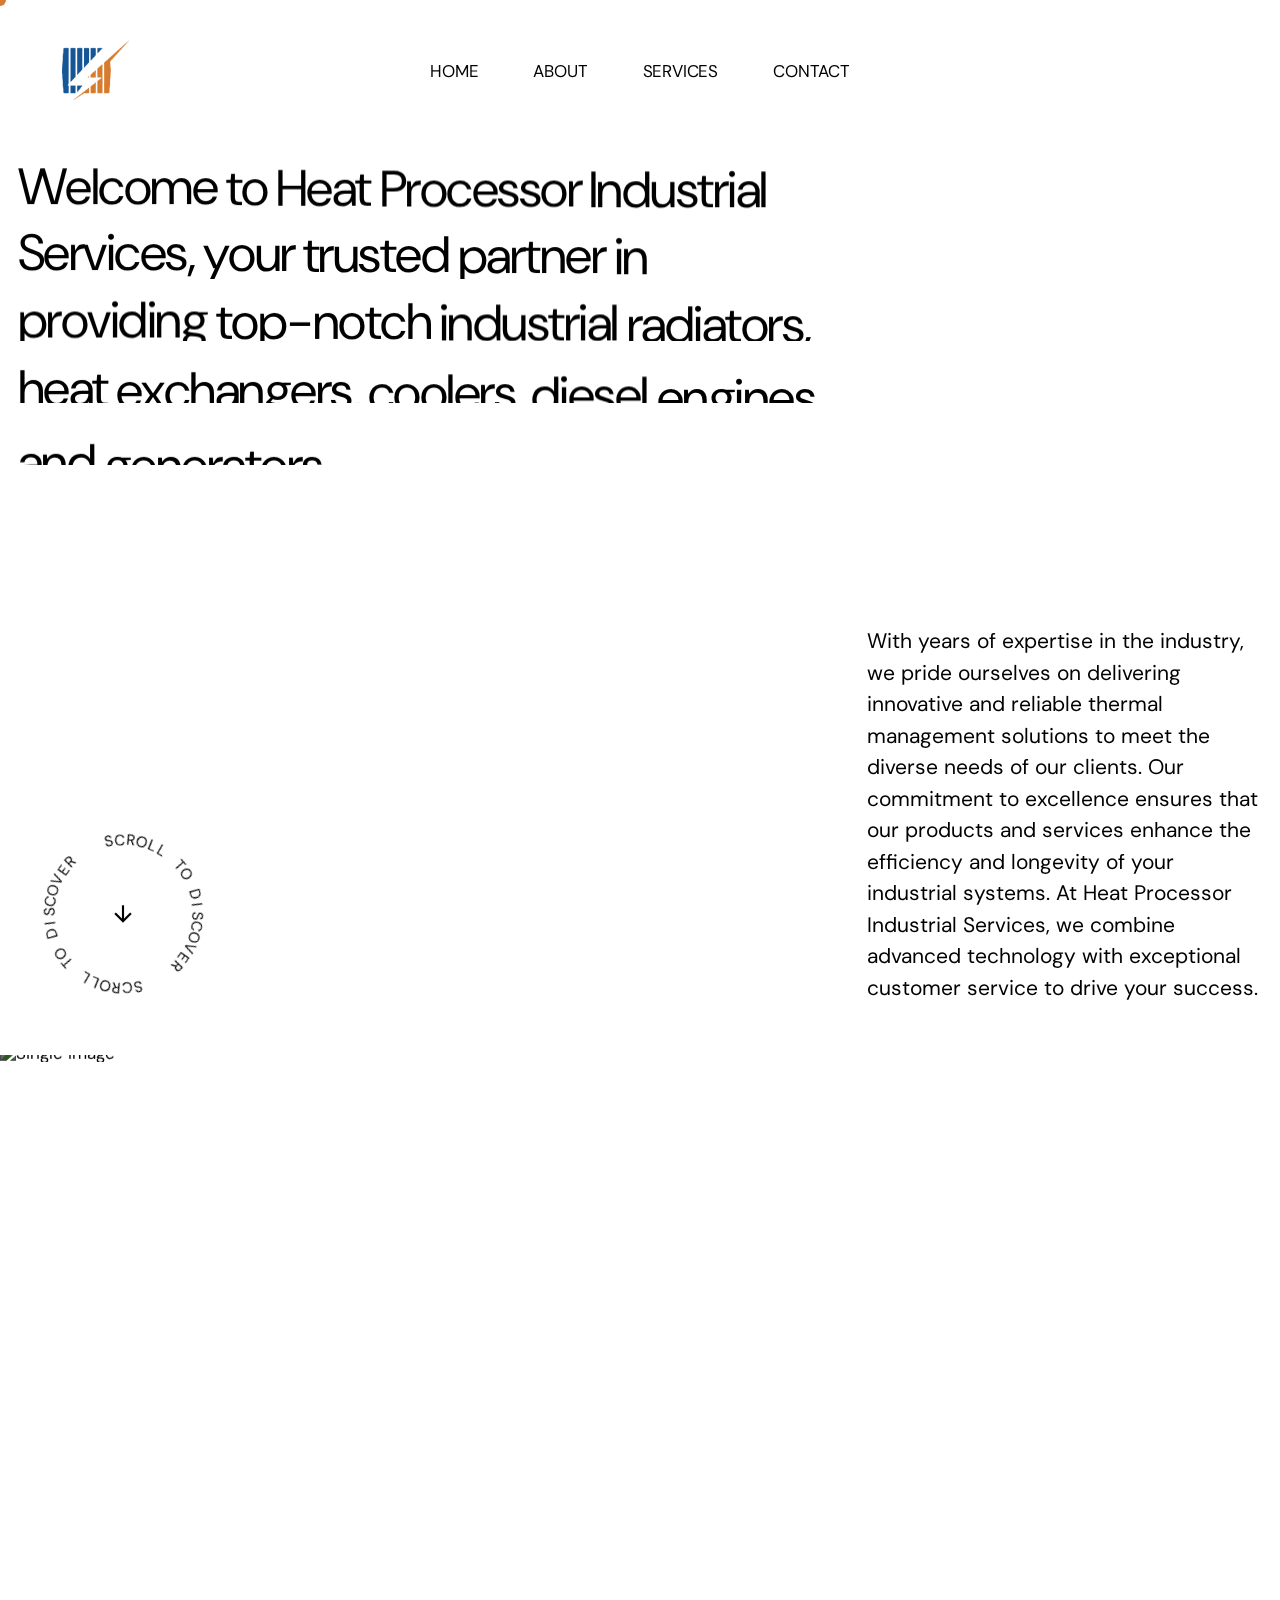
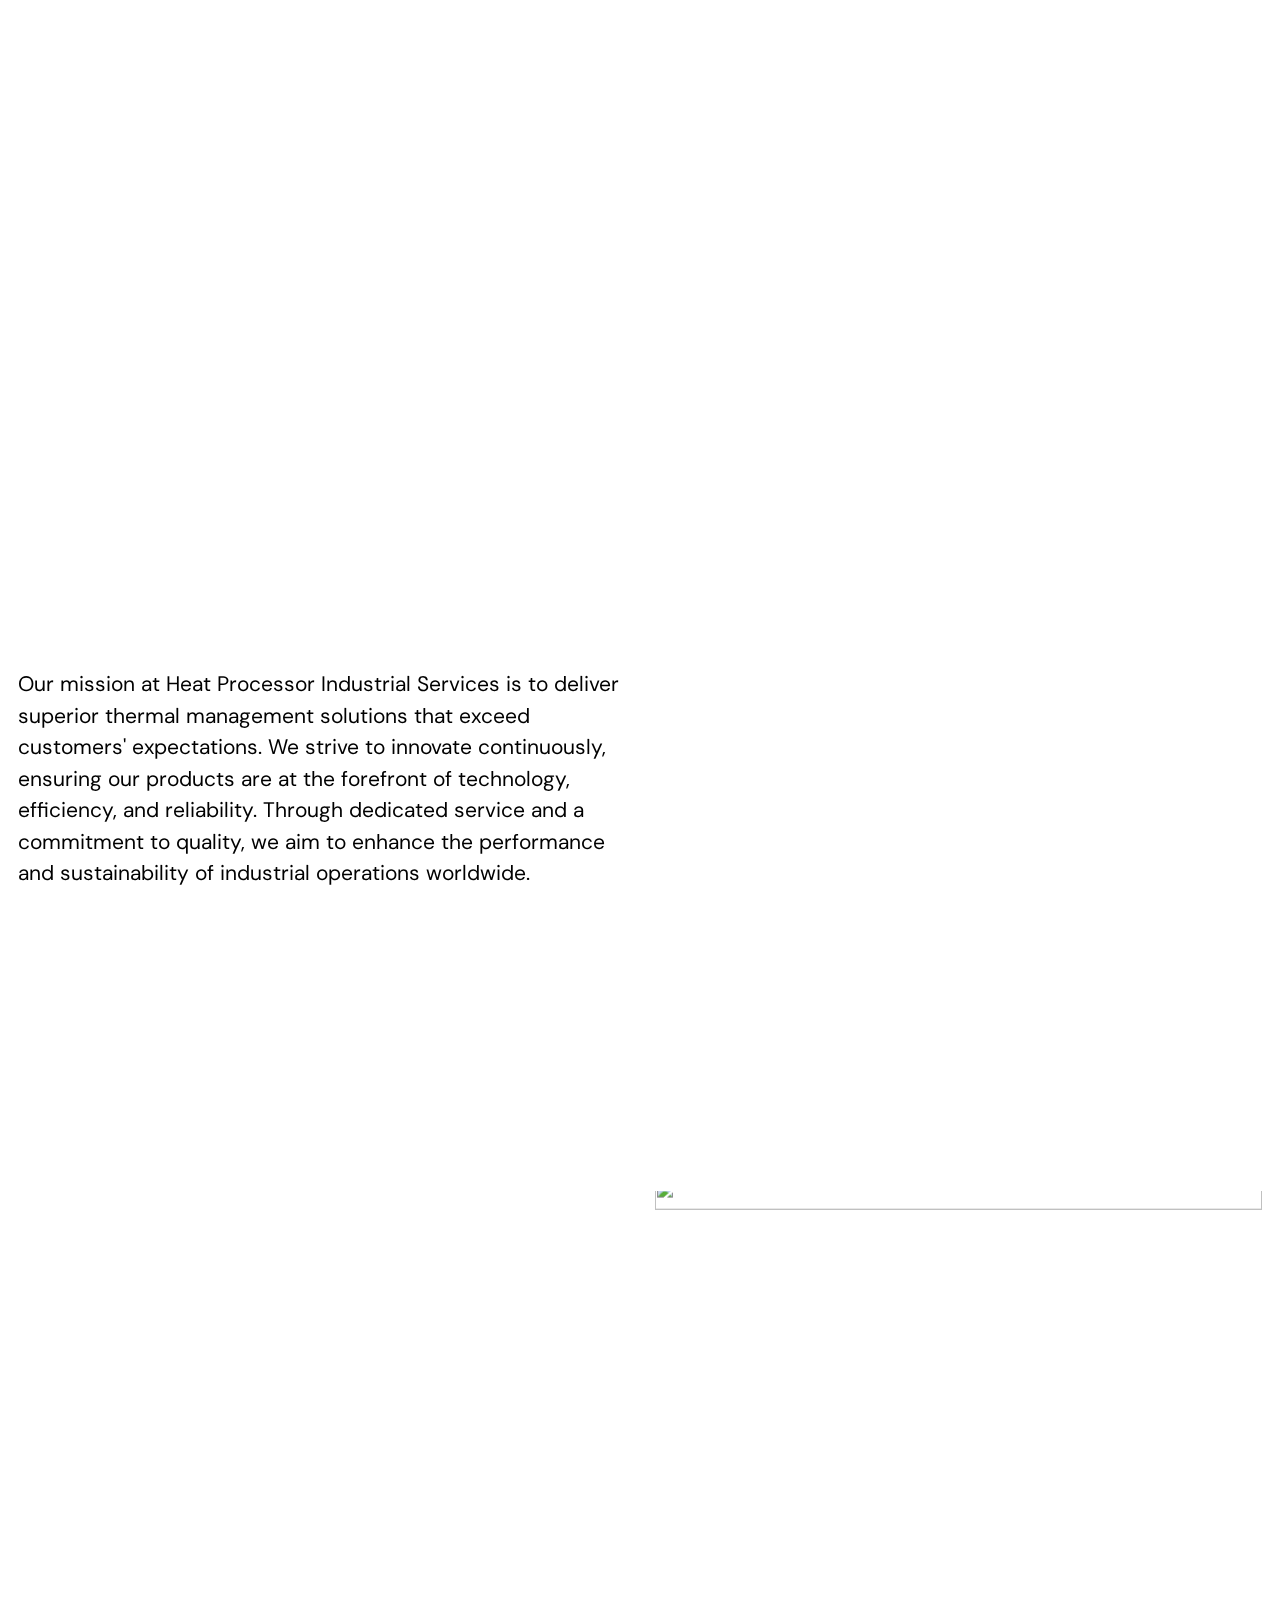
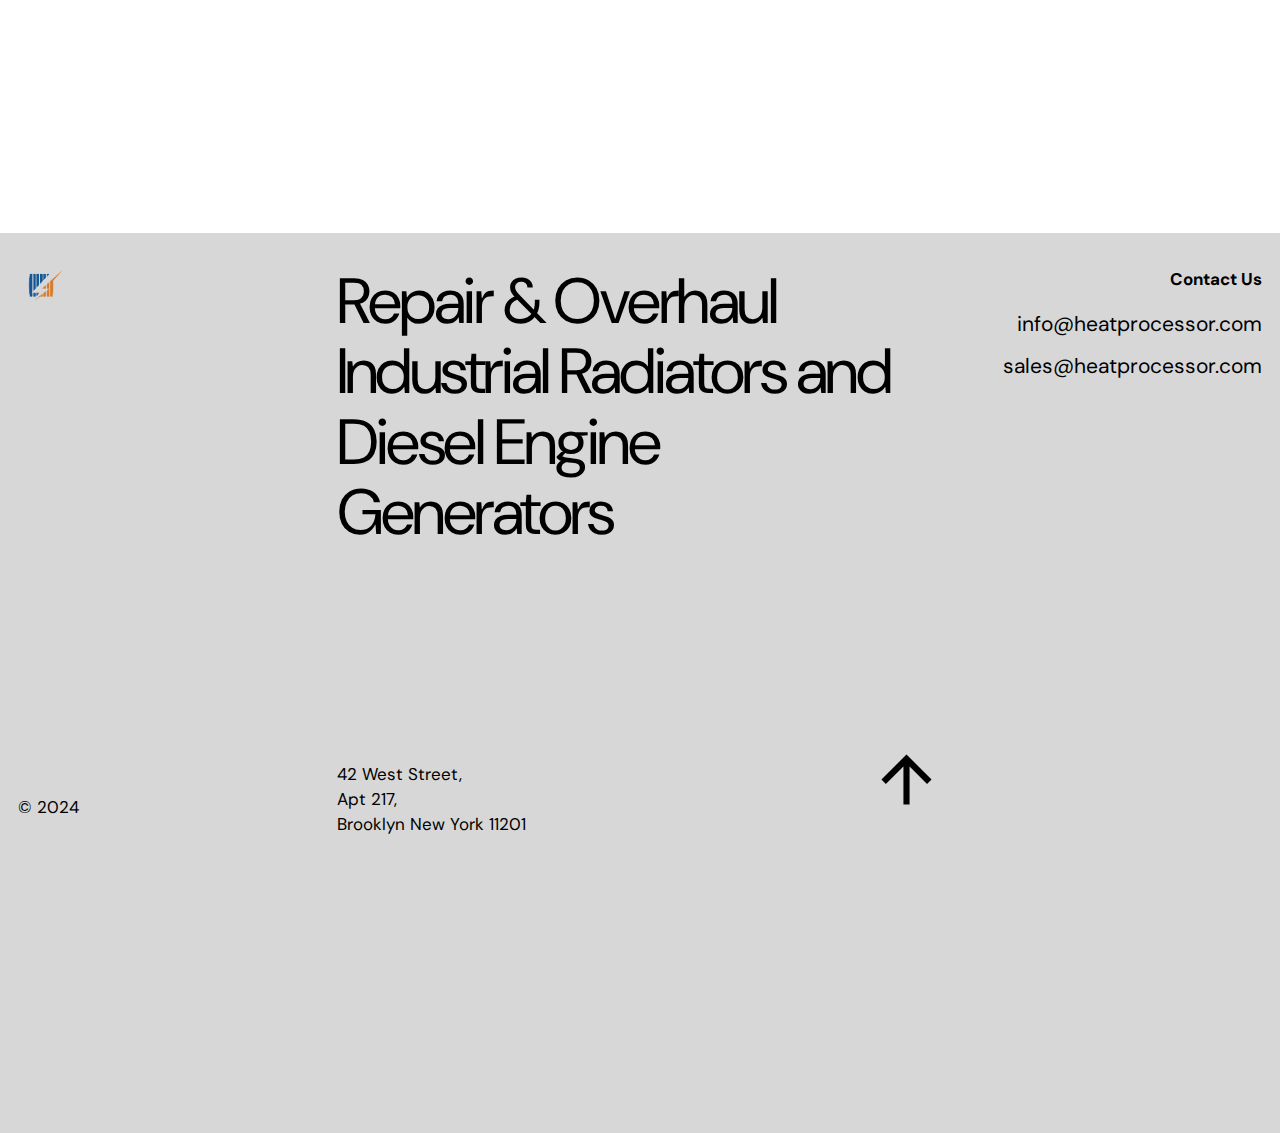
==== about.html @ 0187ee77 "services images added" ====
<!DOCTYPE html>
<html lang="en">

<head>
    <meta charset="utf-8">

    <!-- Page Title -->
    <title>About Us - Heat Process Industrial Services</title>
    <!--/ Page Title -->

    <meta name="author" content="Ayesha Ejaz">
    <meta name="description" content="Heat Processor Industrial Services Website">
    <meta name="keywords" content="industrial, services, Processor, generator, radiator">
    <meta name="viewport" content="width=device-width, initial-scale=1">

    <link rel="preconnect" href="https://fonts.googleapis.com">
    <link rel="preconnect" href="https://fonts.gstatic.com" crossorigin>
    <link href="https://fonts.googleapis.com/css2?family=DM+Sans:wght@400;500&display=swap" rel="stylesheet">

    <link href="https://fonts.googleapis.com/icon?family=Material+Icons" rel="stylesheet">

    <link href="css/plugins.css" rel="stylesheet">
    <link href="style.css" rel="stylesheet">

    <!-- Favicons -->
    <link rel="icon" type="image/x-icon" href="img/slice 2-03.png">
    <!--/ Favicons -->

    <style>
        a {
            color: black!important;
        }

        #mouseCursor .main-circle {
            fill: #d77c2e!important;
        }
    
        #specific-button {
            color: black; 
            background:#145696; 
            border-radius: 50px; 
            padding: 1rem 2rem; 
            position: relative; 
            margin-bottom: 5rem;
        }
    
        img {
            object-fit: cover; 
            object-position: 50% 0; 
            width: 100%; 
            height: auto;
        }
    </style>
</head>

<body data-barba="wrapper">
    <!-- Mouse Cursor -->
    <div id="mouseCursor" class="dot"></div>
    <!--/ Mouse Cursor -->

    <!-- Page -->
    <div id="page">

        <div class="menu-overlay"></div>

        <!-- Site Header -->
        <div id="header" class="site-header fixed">

            <!-- Header Wrapper -->
            <div class="header-wrapper wrapper-full">

                <div class="c-col-3 sm-6">

                    <!--  Site Branding -->
                    <div class="site-branding">

                        <!--  Site Logo -->
                        <div class="site-logo">

                            <img alt="Site Logo (Dark)" class="dark-logo" src="img/slice 2-03.png">
                            <img alt="Site Logo (Light)" class="light-logo" src="img/slice 2-03.png">

                        </div>
                        <!--/  Site Logo -->

                        <!--  Sticky Logo -->
                        <div class="sticky-logo">

                            <img alt="Sticky Logo (Dark)" class="sticky-dark-logo" src="img/slice 2-03.png">
                            <img alt="Sticky Logo (Light)" class="sticky-light-logo" src="img/slice 2-03.png">

                        </div>
                        <!--/  Sticky Logo -->

                    </div>
                    <!--  Site Branding -->

                </div>

                <!-- Nav Bar -->
                <div class="c-col-6 hide-sticky hide-mobile hide-tablet align-center" style="color:black!important">

                    <nav id="site-navigation" class="main-navigation classic" style="color:black!important">

                        <ul class="menu main-menu" style="color:black!important">

                            <li class="menu-item" style="color:black!important">
                                <a href="index.html" style="color:black!important">HOME</a>
                            </li>
                            <li class="menu-item" style="color:black!important">
                                <a href="about.html" style="color:black!important">ABOUT</a>
                            </li>
                            <li class="menu-item" style="color:black!important">
                                <a href="services.html" style="color:black!important">SERVICES</a>
                            </li>
                            <li class="menu-item" style="color:black!important">
                                <a href="contact.html" style="color:black!important">CONTACT</a>
                            </li>
                        </ul>
                    </nav>

                </div>
                <!--/ Nav Bar -->

            </div>
            <!--/ Header Wrapper -->

        </div>
        <!--/ Site Header -->

        <main id="primary" class="site-main" data-barba="container">

            <!-- Page Content -->
            <div id="content" class="page-content">

                <div class="section no-margin">

                    <div class="wrapper no-margin" style="min-height: 80vh">

                        <div class="c-col-8 sm-12">

                            <!-- Text -->
                            <div class="text-wrapper">

                                <p class="text-h3 has-anim-text wordsUp">
                                    Welcome to Heat Processor Industrial Services, your trusted partner in providing top-notch industrial radiators, heat exchangers, coolers, diesel engines, and generators.
                                </p>

                            </div>
                            <!--/Text -->

                            <!-- Empty Space -->
                            <span class="empty-space" style="height: 5rem"></span>
                            <!--/Empty Space -->

                        </div>

                        <!-- Empty Column (For Spacing) -->
                        <div class="c-col-4 hide-mobile"></div>
                        <!--/Empty Column (For Spacing) -->

                        <div class="c-col-4 sm-12 align-bottom hide-mobile">

                            <!-- Nayla Circular Text -->
                            <div class="nayla-circular-text counter-clockwise" data-height="210" data-duration=15 data-target="max" data-seperator="circle" data-icon="arrow_downward">

                                <!-- Circle Text -->
                                <h3 class="circle-text">SCROLL TO DISCOVER</h3>
                                <!--/Circle Text -->

                            </div>
                            <!--/Nayla Circular Text -->

                        </div>

                        <!-- Empty Column (For Spacing) -->
                        <div class="c-col-4 hide-mobile"></div>
                        <!--/Empty Column (For Spacing) -->

                        <div class="c-col-4 sm-12 align-bottom">

                            <!-- Text -->
                            <div class="text-wrapper">

                                <p class="text-h6">With years of expertise in the industry, we pride ourselves on delivering innovative and reliable thermal management solutions to meet the diverse needs of our clients. Our commitment to excellence ensures that our products and services enhance the efficiency and longevity of your industrial systems. At Heat Processor Industrial Services, we combine advanced technology with exceptional customer service to drive your success.</p>

                            </div>
                            <!--/Text -->

                        </div>

                    </div>

                </div>

                <!-- section with image and scrolling text -->
                <div class="section fullscreen light">

                    <div class="section-background">

                        <div class="wrapper-full no-gap no-margin">

                            <div class="c-col-12 no-gap">

                                <!-- Single Image -->
                                <div class="single-image parallax-image" style="--mobileHeight: 100vh">

                                    <img src="img/eleven-industries-biens.jpg" alt="Single Image" style="filter: brightness(50%);">

                                </div>
                                <!--/Single Image -->

                            </div>

                        </div>

                    </div>

                    <div class="wrapper">

                        <div class="c-col-12 self-center">

                            <!-- Nayla Marquee -->
                            <div class="nayla-marquee right-to-left" data-duration="7" data-seperator="–">

                                <p class="text-h1" style="color:white">Industrial Radiators – Diesel Engines – Generators – Coolers – Heat Exchangers</p>

                            </div>
                            <!--/Nayla Marquee -->

                        </div>

                    </div>

                </div>

                <!-- Our Mission -->
                <div class="section no-margin">

                    <div class="wrapper">

                        <div class="c-col-12">

                            <!-- Text -->
                            <div class="text-wrapper">

                                <p class="text-h2 has-anim-text wordsUp" data-scrub=true>Our Mission.</p>

                            </div>
                            <!--/Text -->

                        </div>

                        <div class="c-col-6 sm-12">

                            <!-- Text -->
                            <div class="text-wrapper">

                                <p class="text-h6">Our mission at Heat Processor Industrial Services is to deliver superior thermal management solutions that exceed customers' expectations. We strive to innovate continuously, ensuring our products are at the forefront of technology, efficiency, and reliability. Through dedicated service and a commitment to quality, we aim to enhance the performance and sustainability of industrial operations worldwide.</p>

                            </div>
                            <!--/Text -->

                        </div>

                    </div>

                </div>

                <!-- Our Vision-->
                <div class="section">

                    <div class="wrapper">

                        <div class="c-col-4 sm-12 self-center">

                            <!-- Text -->
                            <div class="text-wrapper">

                                <p class="text-h3 has-anim-text wordsUp">Our Vission</p>

                            </div>
                            <!--/Text -->
                            
                            <!-- Text -->
                            <div class="text-wrapper">

                                <p class="text-h6 has-anim-text wordsUp">Our vision is to be the global leader in industrial thermal management solutions. We envision a future where our cutting- edge products and services set the industry standard for efficiency, reliability, and reliability, and environmental sustainability. By fostering a culture of innovation and excellence, we aspire to create lasting value for our customers, employees, and stakeholders, contributing to a more sustainable and prosperous world.</p>

                            </div>
                            <!--/Text -->
                            
                        </div>

                        <!-- Empty Column (For Spacing) -->
                        <div class="c-col-2 hide-moobile"></div>
                        <!--/Empty Column (For Spacing) -->
                        
                        <div class="c-col-6 sm-12">

                            <!-- Single Image -->
                            <div class="single-image parallax-image">

                                <img src="img/home-hero.jpg">

                            </div>
                            <!--/Single Image -->

                        </div>
                        
                    </div>

                </div>

            </div>
            <!--/Page Content -->


        </main>


        <!-- Footer -->
        <div id="footer" class="site-footer" style="height: 100vh!important; box-sizing: border-box; padding-top: 2rem!important; background: #d7d7d7;">

            <div class="footer-wrapper">

                <!-- Footer Top Wrapper -->
                <div class="wrapper footer-top-wrapper">

                    <!-- Footer Logo -->
                    <div class="c-col-3 sm-12">

                        <div class="single-image" style="width: 50px">

                            <img alt="Single Image" src="img/slice 2-03.png">

                        </div>

                    </div>
                    <!--/ Footer Logo -->

                    <!--/ Footer Title -->
                    <div class="c-col-6 sm-12">

                        <!-- Text Wrapper -->
                        <div class="text-wrapper">

                            <p class="text-h2">
                                Repair & Overhaul Industrial Radiators and Diesel Engine Generators
                            </p>

                        </div>
                        <!--/ Text Wrapper -->

                    </div>

                    <!--/ Contact Us -->
                    <div class="c-col-3 sm-6 hide-mobile">

                        <!-- Text -->
                        <div class="text-wrapper align-right">

                            <p><a href="contact.html" style="font-weight: bold; color: black">Contact Us</a></p>

                        </div>
                        <!--/ Text -->

                        <!-- Menu -->
                        <ul class="menu text-h6 align-right">

                            <li><a href="mailto:info@heatprocessor.com" style="color: black">info@heatprocessor.com</a></li>
                            <li><a href="mailto:sales@heatprocessor.com" style="color: black">sales@heatprocessor.com</a></li>

                        </ul>
                        <!--/ Menu -->

                    </div>

                </div>
                <!--/ Footer Top Wrapper -->

                <!-- Footer Bottom Wrapper -->
                <div class="wrapper footer-bottom-wrapper">

                    <div class="c-col-3 sm-12">

                        <!-- Copyright -->
                        <div class="text-wrapper">

                            <p>© 2024</p>

                        </div>
                        <!--/ Copyright -->

                    </div>
                    
                    <div class="c-col-3 sm-6">


                        <!-- Text -->
                        <div class="text-wrapper no-margin">

                            <p class="no-margin">42 West Street,
                                <br>Apt 217,
                                <br>Brooklyn New York 11201
                            </p>

                        </div>
                        <!--/ Text -->


                    </div>

                    <div class="c-col-3 sm-6">

                        <!-- Scroll Top Icon -->
                        <div class="nayla-icon align-right scroll-button" data-scroll-to=0 style="--fontSize: 75px;--wgt: 300">
                            <span class="material-icons">
                                arrow_upward
                            </span>

                        </div>
                        <!--/ Scroll Top Icon -->

                    </div>

                </div>
                <!--/ Footer Bottom Wrapper -->

            </div>

        </div>
        <!--/ Footer -->

    </div>
    <!--/ Page -->

    <script src="js/jquery.min.js"></script>
    <script src="js/plugins.js"></script>
    <script src="js/barba.min.js"></script>
    <script src="js/gsap.js"></script>
    <script src="js/scripts.js"></script>

</body>
</html>
---- css/plugins.css ----
/**
 * Swiper 9.3.2
 * Most modern mobile touch slider and framework with hardware accelerated transitions
 * https://swiperjs.com
 *
 * Copyright 2014-2023 Vladimir Kharlampidi
 *
 * Released under the MIT License
 *
 * Released on: May 15, 2023
 */

@charset "UTF-8";

@font-face{font-family:swiper-icons;src:url('data:application/font-woff;charset=utf-8;base64, [base64]//wADZ2x5ZgAAAywAAADMAAAD2MHtryVoZWFkAAABbAAAADAAAAA2E2+eoWhoZWEAAAGcAAAAHwAAACQC9gDzaG10eAAAAigAAAAZAAAArgJkABFsb2NhAAAC0AAAAFoAAABaFQAUGG1heHAAAAG8AAAAHwAAACAAcABAbmFtZQAAA/gAAAE5AAACXvFdBwlwb3N0AAAFNAAAAGIAAACE5s74hXjaY2BkYGAAYpf5Hu/j+W2+MnAzMYDAzaX6QjD6/4//Bxj5GA8AuRwMYGkAPywL13jaY2BkYGA88P8Agx4j+/8fQDYfA1AEBWgDAIB2BOoAeNpjYGRgYNBh4GdgYgABEMnIABJzYNADCQAACWgAsQB42mNgYfzCOIGBlYGB0YcxjYGBwR1Kf2WQZGhhYGBiYGVmgAFGBiQQkOaawtDAoMBQxXjg/wEGPcYDDA4wNUA2CCgwsAAAO4EL6gAAeNpj2M0gyAACqxgGNWBkZ2D4/wMA+xkDdgAAAHjaY2BgYGaAYBkGRgYQiAHyGMF8FgYHIM3DwMHABGQrMOgyWDLEM1T9/w8UBfEMgLzE////P/5//f/V/xv+r4eaAAeMbAxwIUYmIMHEgKYAYjUcsDAwsLKxc3BycfPw8jEQA/[base64]/uznmfPFBNODM2K7MTQ45YEAZqGP81AmGGcF3iPqOop0r1SPTaTbVkfUe4HXj97wYE+yNwWYxwWu4v1ugWHgo3S1XdZEVqWM7ET0cfnLGxWfkgR42o2PvWrDMBSFj/IHLaF0zKjRgdiVMwScNRAoWUoH78Y2icB/yIY09An6AH2Bdu/UB+yxopYshQiEvnvu0dURgDt8QeC8PDw7Fpji3fEA4z/PEJ6YOB5hKh4dj3EvXhxPqH/SKUY3rJ7srZ4FZnh1PMAtPhwP6fl2PMJMPDgeQ4rY8YT6Gzao0eAEA409DuggmTnFnOcSCiEiLMgxCiTI6Cq5DZUd3Qmp10vO0LaLTd2cjN4fOumlc7lUYbSQcZFkutRG7g6JKZKy0RmdLY680CDnEJ+UMkpFFe1RN7nxdVpXrC4aTtnaurOnYercZg2YVmLN/d/gczfEimrE/fs/bOuq29Zmn8tloORaXgZgGa78yO9/cnXm2BpaGvq25Dv9S4E9+5SIc9PqupJKhYFSSl47+Qcr1mYNAAAAeNptw0cKwkAAAMDZJA8Q7OUJvkLsPfZ6zFVERPy8qHh2YER+3i/BP83vIBLLySsoKimrqKqpa2hp6+jq6RsYGhmbmJqZSy0sraxtbO3sHRydnEMU4uR6yx7JJXveP7WrDycAAAAAAAH//wACeNpjYGRgYOABYhkgZgJCZgZNBkYGLQZtIJsFLMYAAAw3ALgAeNolizEKgDAQBCchRbC2sFER0YD6qVQiBCv/H9ezGI6Z5XBAw8CBK/m5iQQVauVbXLnOrMZv2oLdKFa8Pjuru2hJzGabmOSLzNMzvutpB3N42mNgZGBg4GKQYzBhYMxJLMlj4GBgAYow/P/PAJJhLM6sSoWKfWCAAwDAjgbRAAB42mNgYGBkAIIbCZo5IPrmUn0hGA0AO8EFTQAA');font-weight:400;font-style:normal}:root{--swiper-theme-color:#007aff}.swiper,swiper-container{margin-left:auto;margin-right:auto;position:relative;overflow:hidden;list-style:none;padding:0;z-index:1;display:block}.swiper-vertical>.swiper-wrapper{flex-direction:column}.swiper-wrapper{position:relative;width:100%;height:100%;z-index:1;display:flex;transition-property:transform;transition-timing-function:var(--swiper-wrapper-transition-timing-function,initial);box-sizing:content-box}.swiper-android .swiper-slide,.swiper-wrapper{transform:translate3d(0px,0,0)}.swiper-horizontal{touch-action:pan-y}.swiper-vertical{touch-action:pan-x}.swiper-slide,swiper-slide{flex-shrink:0;width:100%;height:100%;position:relative;transition-property:transform;display:block}.swiper-slide-invisible-blank{visibility:hidden}.swiper-autoheight,.swiper-autoheight .swiper-slide{height:auto}.swiper-autoheight .swiper-wrapper{align-items:flex-start;transition-property:transform,height}.swiper-backface-hidden .swiper-slide{transform:translateZ(0);-webkit-backface-visibility:hidden;backface-visibility:hidden}.swiper-3d.swiper-css-mode .swiper-wrapper{perspective:1200px}.swiper-3d .swiper-wrapper{transform-style:preserve-3d}.swiper-3d{perspective:1200px}.swiper-3d .swiper-cube-shadow,.swiper-3d .swiper-slide,.swiper-3d .swiper-slide-shadow,.swiper-3d .swiper-slide-shadow-bottom,.swiper-3d .swiper-slide-shadow-left,.swiper-3d .swiper-slide-shadow-right,.swiper-3d .swiper-slide-shadow-top{transform-style:preserve-3d}.swiper-3d .swiper-slide-shadow,.swiper-3d .swiper-slide-shadow-bottom,.swiper-3d .swiper-slide-shadow-left,.swiper-3d .swiper-slide-shadow-right,.swiper-3d .swiper-slide-shadow-top{position:absolute;left:0;top:0;width:100%;height:100%;pointer-events:none;z-index:10}.swiper-3d .swiper-slide-shadow{background:rgba(0,0,0,.15)}.swiper-3d .swiper-slide-shadow-left{background-image:linear-gradient(to left,rgba(0,0,0,.5),rgba(0,0,0,0))}.swiper-3d .swiper-slide-shadow-right{background-image:linear-gradient(to right,rgba(0,0,0,.5),rgba(0,0,0,0))}.swiper-3d .swiper-slide-shadow-top{background-image:linear-gradient(to top,rgba(0,0,0,.5),rgba(0,0,0,0))}.swiper-3d .swiper-slide-shadow-bottom{background-image:linear-gradient(to bottom,rgba(0,0,0,.5),rgba(0,0,0,0))}.swiper-css-mode>.swiper-wrapper{overflow:auto;scrollbar-width:none;-ms-overflow-style:none}.swiper-css-mode>.swiper-wrapper::-webkit-scrollbar{display:none}.swiper-css-mode>.swiper-wrapper>.swiper-slide{scroll-snap-align:start start}.swiper-horizontal.swiper-css-mode>.swiper-wrapper{scroll-snap-type:x mandatory}.swiper-vertical.swiper-css-mode>.swiper-wrapper{scroll-snap-type:y mandatory}.swiper-centered>.swiper-wrapper::before{content:'';flex-shrink:0;order:9999}.swiper-centered>.swiper-wrapper>.swiper-slide{scroll-snap-align:center center;scroll-snap-stop:always}.swiper-centered.swiper-horizontal>.swiper-wrapper>.swiper-slide:first-child{margin-inline-start:var(--swiper-centered-offset-before)}.swiper-centered.swiper-horizontal>.swiper-wrapper::before{height:100%;min-height:1px;width:var(--swiper-centered-offset-after)}.swiper-centered.swiper-vertical>.swiper-wrapper>.swiper-slide:first-child{margin-block-start:var(--swiper-centered-offset-before)}.swiper-centered.swiper-vertical>.swiper-wrapper::before{width:100%;min-width:1px;height:var(--swiper-centered-offset-after)}.swiper-lazy-preloader{width:42px;height:42px;position:absolute;left:50%;top:50%;margin-left:-21px;margin-top:-21px;z-index:10;transform-origin:50%;box-sizing:border-box;border:4px solid var(--swiper-preloader-color,var(--swiper-theme-color));border-radius:50%;border-top-color:transparent}.swiper-watch-progress .swiper-slide-visible .swiper-lazy-preloader,.swiper:not(.swiper-watch-progress) .swiper-lazy-preloader,swiper-container:not(.swiper-watch-progress) .swiper-lazy-preloader{animation:swiper-preloader-spin 1s infinite linear}.swiper-lazy-preloader-white{--swiper-preloader-color:#fff}.swiper-lazy-preloader-black{--swiper-preloader-color:#000}@keyframes swiper-preloader-spin{0%{transform:rotate(0deg)}100%{transform:rotate(360deg)}}.swiper-virtual .swiper-slide{-webkit-backface-visibility:hidden;transform:translateZ(0)}.swiper-virtual.swiper-css-mode .swiper-wrapper::after{content:'';position:absolute;left:0;top:0;pointer-events:none}.swiper-virtual.swiper-css-mode.swiper-horizontal .swiper-wrapper::after{height:1px;width:var(--swiper-virtual-size)}.swiper-virtual.swiper-css-mode.swiper-vertical .swiper-wrapper::after{width:1px;height:var(--swiper-virtual-size)}:root{--swiper-navigation-size:44px}.swiper-button-next,.swiper-button-prev{position:absolute;top:var(--swiper-navigation-top-offset,50%);width:calc(var(--swiper-navigation-size)/ 44 * 27);height:var(--swiper-navigation-size);margin-top:calc(0px - (var(--swiper-navigation-size)/ 2));z-index:10;cursor:pointer;display:flex;align-items:center;justify-content:center;color:var(--swiper-navigation-color,var(--swiper-theme-color))}.swiper-button-next.swiper-button-disabled,.swiper-button-prev.swiper-button-disabled{opacity:.35;cursor:auto;pointer-events:none}.swiper-button-next.swiper-button-hidden,.swiper-button-prev.swiper-button-hidden{opacity:0;cursor:auto;pointer-events:none}.swiper-navigation-disabled .swiper-button-next,.swiper-navigation-disabled .swiper-button-prev{display:none!important}.swiper-button-next:after,.swiper-button-prev:after{font-family:swiper-icons;font-size:var(--swiper-navigation-size);text-transform:none!important;letter-spacing:0;font-variant:initial;line-height:1}.swiper-button-prev,.swiper-rtl .swiper-button-next{left:var(--swiper-navigation-sides-offset,10px);right:auto}.swiper-button-prev:after,.swiper-rtl .swiper-button-next:after{content:'prev'}.swiper-button-next,.swiper-rtl .swiper-button-prev{right:var(--swiper-navigation-sides-offset,10px);left:auto}.swiper-button-next:after,.swiper-rtl .swiper-button-prev:after{content:'next'}.swiper-button-lock{display:none}.swiper-pagination{position:absolute;text-align:center;transition:.3s opacity;transform:translate3d(0,0,0);z-index:10}.swiper-pagination.swiper-pagination-hidden{opacity:0}.swiper-pagination-disabled>.swiper-pagination,.swiper-pagination.swiper-pagination-disabled{display:none!important}.swiper-horizontal>.swiper-pagination-bullets,.swiper-pagination-bullets.swiper-pagination-horizontal,.swiper-pagination-custom,.swiper-pagination-fraction{bottom:var(--swiper-pagination-bottom,8px);top:var(--swiper-pagination-top,auto);left:0;width:100%}.swiper-pagination-bullets-dynamic{overflow:hidden;font-size:0}.swiper-pagination-bullets-dynamic .swiper-pagination-bullet{transform:scale(.33);position:relative}.swiper-pagination-bullets-dynamic .swiper-pagination-bullet-active{transform:scale(1)}.swiper-pagination-bullets-dynamic .swiper-pagination-bullet-active-main{transform:scale(1)}.swiper-pagination-bullets-dynamic .swiper-pagination-bullet-active-prev{transform:scale(.66)}.swiper-pagination-bullets-dynamic .swiper-pagination-bullet-active-prev-prev{transform:scale(.33)}.swiper-pagination-bullets-dynamic .swiper-pagination-bullet-active-next{transform:scale(.66)}.swiper-pagination-bullets-dynamic .swiper-pagination-bullet-active-next-next{transform:scale(.33)}.swiper-pagination-bullet{width:var(--swiper-pagination-bullet-width,var(--swiper-pagination-bullet-size,8px));height:var(--swiper-pagination-bullet-height,var(--swiper-pagination-bullet-size,8px));display:inline-block;border-radius:var(--swiper-pagination-bullet-border-radius,50%);background:var(--swiper-pagination-bullet-inactive-color,#000);opacity:var(--swiper-pagination-bullet-inactive-opacity, .2)}button.swiper-pagination-bullet{border:none;margin:0;padding:0;box-shadow:none;-webkit-appearance:none;appearance:none}.swiper-pagination-clickable .swiper-pagination-bullet{cursor:pointer}.swiper-pagination-bullet:only-child{display:none!important}.swiper-pagination-bullet-active{opacity:var(--swiper-pagination-bullet-opacity, 1);background:var(--swiper-pagination-color,var(--swiper-theme-color))}.swiper-pagination-vertical.swiper-pagination-bullets,.swiper-vertical>.swiper-pagination-bullets{right:var(--swiper-pagination-right,8px);left:var(--swiper-pagination-left,auto);top:50%;transform:translate3d(0px,-50%,0)}.swiper-pagination-vertical.swiper-pagination-bullets .swiper-pagination-bullet,.swiper-vertical>.swiper-pagination-bullets .swiper-pagination-bullet{margin:var(--swiper-pagination-bullet-vertical-gap,6px) 0;display:block}.swiper-pagination-vertical.swiper-pagination-bullets.swiper-pagination-bullets-dynamic,.swiper-vertical>.swiper-pagination-bullets.swiper-pagination-bullets-dynamic{top:50%;transform:translateY(-50%);width:8px}.swiper-pagination-vertical.swiper-pagination-bullets.swiper-pagination-bullets-dynamic .swiper-pagination-bullet,.swiper-vertical>.swiper-pagination-bullets.swiper-pagination-bullets-dynamic .swiper-pagination-bullet{display:inline-block;transition:.2s transform,.2s top}.swiper-horizontal>.swiper-pagination-bullets .swiper-pagination-bullet,.swiper-pagination-horizontal.swiper-pagination-bullets .swiper-pagination-bullet{margin:0 var(--swiper-pagination-bullet-horizontal-gap,4px)}.swiper-horizontal>.swiper-pagination-bullets.swiper-pagination-bullets-dynamic,.swiper-pagination-horizontal.swiper-pagination-bullets.swiper-pagination-bullets-dynamic{left:50%;transform:translateX(-50%);white-space:nowrap}.swiper-horizontal>.swiper-pagination-bullets.swiper-pagination-bullets-dynamic .swiper-pagination-bullet,.swiper-pagination-horizontal.swiper-pagination-bullets.swiper-pagination-bullets-dynamic .swiper-pagination-bullet{transition:.2s transform,.2s left}.swiper-horizontal.swiper-rtl>.swiper-pagination-bullets-dynamic .swiper-pagination-bullet,:host(.swiper-horizontal.swiper-rtl) .swiper-pagination-bullets-dynamic .swiper-pagination-bullet{transition:.2s transform,.2s right}.swiper-pagination-fraction{color:var(--swiper-pagination-fraction-color,inherit)}.swiper-pagination-progressbar{background:var(--swiper-pagination-progressbar-bg-color,rgba(0,0,0,.25));position:absolute}.swiper-pagination-progressbar .swiper-pagination-progressbar-fill{background:var(--swiper-pagination-color,var(--swiper-theme-color));position:absolute;left:0;top:0;width:100%;height:100%;transform:scale(0);transform-origin:left top}.swiper-rtl .swiper-pagination-progressbar .swiper-pagination-progressbar-fill{transform-origin:right top}.swiper-horizontal>.swiper-pagination-progressbar,.swiper-pagination-progressbar.swiper-pagination-horizontal,.swiper-pagination-progressbar.swiper-pagination-vertical.swiper-pagination-progressbar-opposite,.swiper-vertical>.swiper-pagination-progressbar.swiper-pagination-progressbar-opposite{width:100%;height:var(--swiper-pagination-progressbar-size,4px);left:0;top:0}.swiper-horizontal>.swiper-pagination-progressbar.swiper-pagination-progressbar-opposite,.swiper-pagination-progressbar.swiper-pagination-horizontal.swiper-pagination-progressbar-opposite,.swiper-pagination-progressbar.swiper-pagination-vertical,.swiper-vertical>.swiper-pagination-progressbar{width:var(--swiper-pagination-progressbar-size,4px);height:100%;left:0;top:0}.swiper-pagination-lock{display:none}.swiper-scrollbar{border-radius:var(--swiper-scrollbar-border-radius,10px);position:relative;-ms-touch-action:none;background:var(--swiper-scrollbar-bg-color,rgba(0,0,0,.1))}.swiper-scrollbar-disabled>.swiper-scrollbar,.swiper-scrollbar.swiper-scrollbar-disabled{display:none!important}.swiper-horizontal>.swiper-scrollbar,.swiper-scrollbar.swiper-scrollbar-horizontal{position:absolute;left:var(--swiper-scrollbar-sides-offset,1%);bottom:var(--swiper-scrollbar-bottom,4px);top:var(--swiper-scrollbar-top,auto);z-index:50;height:var(--swiper-scrollbar-size,4px);width:calc(100% - 2 * var(--swiper-scrollbar-sides-offset,1%))}.swiper-scrollbar.swiper-scrollbar-vertical,.swiper-vertical>.swiper-scrollbar{position:absolute;left:var(--swiper-scrollbar-left,auto);right:var(--swiper-scrollbar-right,4px);top:var(--swiper-scrollbar-sides-offset,1%);z-index:50;width:var(--swiper-scrollbar-size,4px);height:calc(100% - 2 * var(--swiper-scrollbar-sides-offset,1%))}.swiper-scrollbar-drag{height:100%;width:100%;position:relative;background:var(--swiper-scrollbar-drag-bg-color,rgba(0,0,0,.5));border-radius:var(--swiper-scrollbar-border-radius,10px);left:0;top:0}.swiper-scrollbar-cursor-drag{cursor:move}.swiper-scrollbar-lock{display:none}.swiper-zoom-container{width:100%;height:100%;display:flex;justify-content:center;align-items:center;text-align:center}.swiper-zoom-container>canvas,.swiper-zoom-container>img,.swiper-zoom-container>svg{max-width:100%;max-height:100%;object-fit:contain}.swiper-slide-zoomed{cursor:move;touch-action:none}.swiper .swiper-notification,swiper-container .swiper-notification{position:absolute;left:0;top:0;pointer-events:none;opacity:0;z-index:-1000}.swiper-free-mode>.swiper-wrapper{transition-timing-function:ease-out;margin:0 auto}.swiper-grid>.swiper-wrapper{flex-wrap:wrap}.swiper-grid-column>.swiper-wrapper{flex-wrap:wrap;flex-direction:column}.swiper-fade.swiper-free-mode .swiper-slide{transition-timing-function:ease-out}.swiper-fade .swiper-slide{pointer-events:none;transition-property:opacity}.swiper-fade .swiper-slide .swiper-slide{pointer-events:none}.swiper-fade .swiper-slide-active,.swiper-fade .swiper-slide-active .swiper-slide-active{pointer-events:auto}.swiper-cube{overflow:visible}.swiper-cube .swiper-slide{pointer-events:none;-webkit-backface-visibility:hidden;backface-visibility:hidden;z-index:1;visibility:hidden;transform-origin:0 0;width:100%;height:100%}.swiper-cube .swiper-slide .swiper-slide{pointer-events:none}.swiper-cube.swiper-rtl .swiper-slide{transform-origin:100% 0}.swiper-cube .swiper-slide-active,.swiper-cube .swiper-slide-active .swiper-slide-active{pointer-events:auto}.swiper-cube .swiper-slide-active,.swiper-cube .swiper-slide-next,.swiper-cube .swiper-slide-next+.swiper-slide,.swiper-cube .swiper-slide-prev{pointer-events:auto;visibility:visible}.swiper-cube .swiper-slide-shadow-bottom,.swiper-cube .swiper-slide-shadow-left,.swiper-cube .swiper-slide-shadow-right,.swiper-cube .swiper-slide-shadow-top{z-index:0;-webkit-backface-visibility:hidden;backface-visibility:hidden}.swiper-cube .swiper-cube-shadow{position:absolute;left:0;bottom:0px;width:100%;height:100%;opacity:.6;z-index:0}.swiper-cube .swiper-cube-shadow:before{content:'';background:#000;position:absolute;left:0;top:0;bottom:0;right:0;filter:blur(50px)}.swiper-flip{overflow:visible}.swiper-flip .swiper-slide{pointer-events:none;-webkit-backface-visibility:hidden;backface-visibility:hidden;z-index:1}.swiper-flip .swiper-slide .swiper-slide{pointer-events:none}.swiper-flip .swiper-slide-active,.swiper-flip .swiper-slide-active .swiper-slide-active{pointer-events:auto}.swiper-flip .swiper-slide-shadow-bottom,.swiper-flip .swiper-slide-shadow-left,.swiper-flip .swiper-slide-shadow-right,.swiper-flip .swiper-slide-shadow-top{z-index:0;-webkit-backface-visibility:hidden;backface-visibility:hidden}.swiper-creative .swiper-slide{-webkit-backface-visibility:hidden;backface-visibility:hidden;overflow:hidden;transition-property:transform,opacity,height}.swiper-cards{overflow:visible}.swiper-cards .swiper-slide{transform-origin:center bottom;-webkit-backface-visibility:hidden;backface-visibility:hidden;overflow:hidden};

@keyframes plyr-progress{to{background-position:25px 0;background-position:var(--plyr-progress-loading-size,25px) 0}}@keyframes plyr-popup{0%{opacity:.5;transform:translateY(10px)}to{opacity:1;transform:translateY(0)}}@keyframes plyr-fade-in{0%{opacity:0}to{opacity:1}}.plyr{-moz-osx-font-smoothing:grayscale;-webkit-font-smoothing:antialiased;align-items:center;direction:ltr;display:flex;flex-direction:column;font-family:inherit;font-family:var(--plyr-font-family,inherit);font-variant-numeric:tabular-nums;font-weight:400;font-weight:var(--plyr-font-weight-regular,400);line-height:1.7;line-height:var(--plyr-line-height,1.7);max-width:100%;min-width:200px;position:relative;text-shadow:none;transition:box-shadow .3s ease;z-index:0}.plyr audio,.plyr iframe,.plyr video{display:block;height:100%;width:100%}.plyr button{font:inherit;line-height:inherit;width:auto}.plyr:focus{outline:0}.plyr--full-ui{box-sizing:border-box}.plyr--full-ui *,.plyr--full-ui :after,.plyr--full-ui :before{box-sizing:inherit}.plyr--full-ui a,.plyr--full-ui button,.plyr--full-ui input,.plyr--full-ui label{touch-action:manipulation}.plyr__badge{background:#4a5464;background:var(--plyr-badge-background,#4a5464);border-radius:2px;border-radius:var(--plyr-badge-border-radius,2px);color:#fff;color:var(--plyr-badge-text-color,#fff);font-size:9px;font-size:var(--plyr-font-size-badge,9px);line-height:1;padding:3px 4px}.plyr--full-ui ::-webkit-media-text-track-container{display:none}.plyr__captions{animation:plyr-fade-in .3s ease;bottom:0;display:none;font-size:13px;font-size:var(--plyr-font-size-small,13px);left:0;padding:10px;padding:var(--plyr-control-spacing,10px);position:absolute;text-align:center;transition:transform .4s ease-in-out;width:100%}.plyr__captions span:empty{display:none}@media(min-width:480px){.plyr__captions{font-size:15px;font-size:var(--plyr-font-size-base,15px);padding:20px;padding:calc(var(--plyr-control-spacing,10px)*2)}}@media(min-width:768px){.plyr__captions{font-size:18px;font-size:var(--plyr-font-size-large,18px)}}.plyr--captions-active .plyr__captions{display:block}.plyr:not(.plyr--hide-controls) .plyr__controls:not(:empty)~.plyr__captions{transform:translateY(-40px);transform:translateY(calc(var(--plyr-control-spacing,10px)*-4))}.plyr__caption{background:#000c;background:var(--plyr-captions-background,#000c);border-radius:2px;-webkit-box-decoration-break:clone;box-decoration-break:clone;color:#fff;color:var(--plyr-captions-text-color,#fff);line-height:185%;padding:.2em .5em;white-space:pre-wrap}.plyr__caption div{display:inline}.plyr__control{background:#0000;border:0;border-radius:4px;border-radius:var(--plyr-control-radius,4px);color:inherit;cursor:pointer;flex-shrink:0;overflow:visible;padding:7px;padding:calc(var(--plyr-control-spacing,10px)*.7);position:relative;transition:all .3s ease}.plyr__control svg{fill:currentColor;display:block;height:18px;height:var(--plyr-control-icon-size,18px);pointer-events:none;width:18px;width:var(--plyr-control-icon-size,18px)}.plyr__control:focus{outline:0}.plyr__control:focus-visible{outline:2px dashed #00b2ff;outline:2px dashed var(--plyr-focus-visible-color,var(--plyr-color-main,var(--plyr-color-main,#00b2ff)));outline-offset:2px}a.plyr__control{text-decoration:none}.plyr__control.plyr__control--pressed .icon--not-pressed,.plyr__control.plyr__control--pressed .label--not-pressed,.plyr__control:not(.plyr__control--pressed) .icon--pressed,.plyr__control:not(.plyr__control--pressed) .label--pressed,a.plyr__control:after,a.plyr__control:before{display:none}.plyr--full-ui ::-webkit-media-controls{display:none}.plyr__controls{align-items:center;display:flex;justify-content:flex-end;text-align:center}.plyr__controls .plyr__progress__container{flex:1;min-width:0}.plyr__controls .plyr__controls__item{margin-left:2.5px;margin-left:calc(var(--plyr-control-spacing,10px)/4)}.plyr__controls .plyr__controls__item:first-child{margin-left:0;margin-right:auto}.plyr__controls .plyr__controls__item.plyr__progress__container{padding-left:2.5px;padding-left:calc(var(--plyr-control-spacing,10px)/4)}.plyr__controls .plyr__controls__item.plyr__time{padding:0 5px;padding:0 calc(var(--plyr-control-spacing,10px)/2)}.plyr__controls .plyr__controls__item.plyr__progress__container:first-child,.plyr__controls .plyr__controls__item.plyr__time+.plyr__time,.plyr__controls .plyr__controls__item.plyr__time:first-child{padding-left:0}.plyr [data-plyr=airplay],.plyr [data-plyr=captions],.plyr [data-plyr=fullscreen],.plyr [data-plyr=pip],.plyr__controls:empty{display:none}.plyr--airplay-supported [data-plyr=airplay],.plyr--captions-enabled [data-plyr=captions],.plyr--fullscreen-enabled [data-plyr=fullscreen],.plyr--pip-supported [data-plyr=pip]{display:inline-block}.plyr__menu{display:flex;position:relative}.plyr__menu .plyr__control svg{transition:transform .3s ease}.plyr__menu .plyr__control[aria-expanded=true] svg{transform:rotate(90deg)}.plyr__menu .plyr__control[aria-expanded=true] .plyr__tooltip{display:none}.plyr__menu__container{animation:plyr-popup .2s ease;background:#ffffffe6;background:var(--plyr-menu-background,#ffffffe6);border-radius:8px;border-radius:var(--plyr-menu-radius,8px);bottom:100%;box-shadow:0 1px 2px #00000026;box-shadow:var(--plyr-menu-shadow,0 1px 2px #00000026);color:#4a5464;color:var(--plyr-menu-color,#4a5464);font-size:15px;font-size:var(--plyr-font-size-base,15px);margin-bottom:10px;position:absolute;right:-3px;text-align:left;white-space:nowrap;z-index:3}.plyr__menu__container>div{overflow:hidden;transition:height .35s cubic-bezier(.4,0,.2,1),width .35s cubic-bezier(.4,0,.2,1)}.plyr__menu__container:after{border:4px solid #0000;border-top-color:#ffffffe6;border:var(--plyr-menu-arrow-size,4px) solid #0000;border-top-color:var(--plyr-menu-background,#ffffffe6);content:"";height:0;position:absolute;right:14px;right:calc(var(--plyr-control-icon-size,18px)/2 + var(--plyr-control-spacing,10px)*.7 - var(--plyr-menu-arrow-size,4px)/2);top:100%;width:0}.plyr__menu__container [role=menu]{padding:7px;padding:calc(var(--plyr-control-spacing,10px)*.7)}.plyr__menu__container [role=menuitem],.plyr__menu__container [role=menuitemradio]{margin-top:2px}.plyr__menu__container [role=menuitem]:first-child,.plyr__menu__container [role=menuitemradio]:first-child{margin-top:0}.plyr__menu__container .plyr__control{align-items:center;color:#4a5464;color:var(--plyr-menu-color,#4a5464);display:flex;font-size:13px;font-size:var(--plyr-font-size-menu,var(--plyr-font-size-small,13px));padding:4.66667px 10.5px;padding:calc(var(--plyr-control-spacing,10px)*.7/1.5) calc(var(--plyr-control-spacing,10px)*.7*1.5);-webkit-user-select:none;user-select:none;width:100%}.plyr__menu__container .plyr__control>span{align-items:inherit;display:flex;width:100%}.plyr__menu__container .plyr__control:after{border:4px solid #0000;border:var(--plyr-menu-item-arrow-size,4px) solid #0000;content:"";position:absolute;top:50%;transform:translateY(-50%)}.plyr__menu__container .plyr__control--forward{padding-right:28px;padding-right:calc(var(--plyr-control-spacing,10px)*.7*4)}.plyr__menu__container .plyr__control--forward:after{border-left-color:#728197;border-left-color:var(--plyr-menu-arrow-color,#728197);right:6.5px;right:calc(var(--plyr-control-spacing,10px)*.7*1.5 - var(--plyr-menu-item-arrow-size,4px))}.plyr__menu__container .plyr__control--forward:focus-visible:after,.plyr__menu__container .plyr__control--forward:hover:after{border-left-color:initial}.plyr__menu__container .plyr__control--back{font-weight:400;font-weight:var(--plyr-font-weight-regular,400);margin:7px;margin:calc(var(--plyr-control-spacing,10px)*.7);margin-bottom:3.5px;margin-bottom:calc(var(--plyr-control-spacing,10px)*.7/2);padding-left:28px;padding-left:calc(var(--plyr-control-spacing,10px)*.7*4);position:relative;width:calc(100% - 14px);width:calc(100% - var(--plyr-control-spacing,10px)*.7*2)}.plyr__menu__container .plyr__control--back:after{border-right-color:#728197;border-right-color:var(--plyr-menu-arrow-color,#728197);left:6.5px;left:calc(var(--plyr-control-spacing,10px)*.7*1.5 - var(--plyr-menu-item-arrow-size,4px))}.plyr__menu__container .plyr__control--back:before{background:#dcdfe5;background:var(--plyr-menu-back-border-color,#dcdfe5);box-shadow:0 1px 0 #fff;box-shadow:0 1px 0 var(--plyr-menu-back-border-shadow-color,#fff);content:"";height:1px;left:0;margin-top:3.5px;margin-top:calc(var(--plyr-control-spacing,10px)*.7/2);overflow:hidden;position:absolute;right:0;top:100%}.plyr__menu__container .plyr__control--back:focus-visible:after,.plyr__menu__container .plyr__control--back:hover:after{border-right-color:initial}.plyr__menu__container .plyr__control[role=menuitemradio]{padding-left:7px;padding-left:calc(var(--plyr-control-spacing,10px)*.7)}.plyr__menu__container .plyr__control[role=menuitemradio]:after,.plyr__menu__container .plyr__control[role=menuitemradio]:before{border-radius:100%}.plyr__menu__container .plyr__control[role=menuitemradio]:before{background:#0000001a;content:"";display:block;flex-shrink:0;height:16px;margin-right:10px;margin-right:var(--plyr-control-spacing,10px);transition:all .3s ease;width:16px}.plyr__menu__container .plyr__control[role=menuitemradio]:after{background:#fff;border:0;height:6px;left:12px;opacity:0;top:50%;transform:translateY(-50%) scale(0);transition:transform .3s ease,opacity .3s ease;width:6px}.plyr__menu__container .plyr__control[role=menuitemradio][aria-checked=true]:before{background:#00b2ff;background:var(--plyr-control-toggle-checked-background,var(--plyr-color-main,var(--plyr-color-main,#00b2ff)))}.plyr__menu__container .plyr__control[role=menuitemradio][aria-checked=true]:after{opacity:1;transform:translateY(-50%) scale(1)}.plyr__menu__container .plyr__control[role=menuitemradio]:focus-visible:before,.plyr__menu__container .plyr__control[role=menuitemradio]:hover:before{background:#23282f1a}.plyr__menu__container .plyr__menu__value{align-items:center;display:flex;margin-left:auto;margin-right:-5px;margin-right:calc(var(--plyr-control-spacing,10px)*.7*-1 - -2px);overflow:hidden;padding-left:24.5px;padding-left:calc(var(--plyr-control-spacing,10px)*.7*3.5);pointer-events:none}.plyr--full-ui input[type=range]{-webkit-appearance:none;appearance:none;background:#0000;border:0;border-radius:26px;border-radius:calc(var(--plyr-range-thumb-height,13px)*2);color:#00b2ff;color:var(--plyr-range-fill-background,var(--plyr-color-main,var(--plyr-color-main,#00b2ff)));display:block;height:19px;height:calc(var(--plyr-range-thumb-active-shadow-width,3px)*2 + var(--plyr-range-thumb-height,13px));margin:0;min-width:0;padding:0;transition:box-shadow .3s ease;width:100%}.plyr--full-ui input[type=range]::-webkit-slider-runnable-track{background:#0000;background-image:linear-gradient(90deg,currentColor 0,#0000 0);background-image:linear-gradient(to right,currentColor var(--value,0),#0000 var(--value,0));border:0;border-radius:2.5px;border-radius:calc(var(--plyr-range-track-height,5px)/2);height:5px;height:var(--plyr-range-track-height,5px);-webkit-transition:box-shadow .3s ease;transition:box-shadow .3s ease;-webkit-user-select:none;user-select:none}.plyr--full-ui input[type=range]::-webkit-slider-thumb{-webkit-appearance:none;appearance:none;background:#fff;background:var(--plyr-range-thumb-background,#fff);border:0;border-radius:100%;box-shadow:0 1px 1px #23282f26,0 0 0 1px #23282f33;box-shadow:var(--plyr-range-thumb-shadow,0 1px 1px #23282f26,0 0 0 1px #23282f33);height:13px;height:var(--plyr-range-thumb-height,13px);margin-top:-4px;margin-top:calc((var(--plyr-range-thumb-height,13px) - var(--plyr-range-track-height,5px))/2*-1);position:relative;-webkit-transition:all .2s ease;transition:all .2s ease;width:13px;width:var(--plyr-range-thumb-height,13px)}.plyr--full-ui input[type=range]::-moz-range-track{background:#0000;border:0;border-radius:2.5px;border-radius:calc(var(--plyr-range-track-height,5px)/2);height:5px;height:var(--plyr-range-track-height,5px);-moz-transition:box-shadow .3s ease;transition:box-shadow .3s ease;user-select:none}.plyr--full-ui input[type=range]::-moz-range-thumb{background:#fff;background:var(--plyr-range-thumb-background,#fff);border:0;border-radius:100%;box-shadow:0 1px 1px #23282f26,0 0 0 1px #23282f33;box-shadow:var(--plyr-range-thumb-shadow,0 1px 1px #23282f26,0 0 0 1px #23282f33);height:13px;height:var(--plyr-range-thumb-height,13px);position:relative;-moz-transition:all .2s ease;transition:all .2s ease;width:13px;width:var(--plyr-range-thumb-height,13px)}.plyr--full-ui input[type=range]::-moz-range-progress{background:currentColor;border-radius:2.5px;border-radius:calc(var(--plyr-range-track-height,5px)/2);height:5px;height:var(--plyr-range-track-height,5px)}.plyr--full-ui input[type=range]::-ms-track{color:#0000}.plyr--full-ui input[type=range]::-ms-fill-upper,.plyr--full-ui input[type=range]::-ms-track{background:#0000;border:0;border-radius:2.5px;border-radius:calc(var(--plyr-range-track-height,5px)/2);height:5px;height:var(--plyr-range-track-height,5px);-ms-transition:box-shadow .3s ease;transition:box-shadow .3s ease;user-select:none}.plyr--full-ui input[type=range]::-ms-fill-lower{background:#0000;background:currentColor;border:0;border-radius:2.5px;border-radius:calc(var(--plyr-range-track-height,5px)/2);height:5px;height:var(--plyr-range-track-height,5px);-ms-transition:box-shadow .3s ease;transition:box-shadow .3s ease;user-select:none}.plyr--full-ui input[type=range]::-ms-thumb{background:#fff;background:var(--plyr-range-thumb-background,#fff);border:0;border-radius:100%;box-shadow:0 1px 1px #23282f26,0 0 0 1px #23282f33;box-shadow:var(--plyr-range-thumb-shadow,0 1px 1px #23282f26,0 0 0 1px #23282f33);height:13px;height:var(--plyr-range-thumb-height,13px);margin-top:0;position:relative;-ms-transition:all .2s ease;transition:all .2s ease;width:13px;width:var(--plyr-range-thumb-height,13px)}.plyr--full-ui input[type=range]::-ms-tooltip{display:none}.plyr--full-ui input[type=range]::-moz-focus-outer{border:0}.plyr--full-ui input[type=range]:focus{outline:0}.plyr--full-ui input[type=range]:focus-visible::-webkit-slider-runnable-track{outline:2px dashed #00b2ff;outline:2px dashed var(--plyr-focus-visible-color,var(--plyr-color-main,var(--plyr-color-main,#00b2ff)));outline-offset:2px}.plyr--full-ui input[type=range]:focus-visible::-moz-range-track{outline:2px dashed #00b2ff;outline:2px dashed var(--plyr-focus-visible-color,var(--plyr-color-main,var(--plyr-color-main,#00b2ff)));outline-offset:2px}.plyr--full-ui input[type=range]:focus-visible::-ms-track{outline:2px dashed #00b2ff;outline:2px dashed var(--plyr-focus-visible-color,var(--plyr-color-main,var(--plyr-color-main,#00b2ff)));outline-offset:2px}.plyr__poster{background-color:#000;background-color:var(--plyr-video-background,var(--plyr-video-background,#000));background-position:50% 50%;background-repeat:no-repeat;background-size:contain;height:100%;left:0;opacity:0;position:absolute;top:0;transition:opacity .2s ease;width:100%;z-index:1}.plyr--stopped.plyr__poster-enabled .plyr__poster{opacity:1}.plyr--youtube.plyr--paused.plyr__poster-enabled:not(.plyr--stopped) .plyr__poster{display:none}.plyr__time{font-size:13px;font-size:var(--plyr-font-size-time,var(--plyr-font-size-small,13px))}.plyr__time+.plyr__time:before{content:"⁄";margin-right:10px;margin-right:var(--plyr-control-spacing,10px)}@media(max-width:767px){.plyr__time+.plyr__time{display:none}}.plyr__tooltip{background:#fff;background:var(--plyr-tooltip-background,#fff);border-radius:5px;border-radius:var(--plyr-tooltip-radius,5px);bottom:100%;box-shadow:0 1px 2px #00000026;box-shadow:var(--plyr-tooltip-shadow,0 1px 2px #00000026);color:#4a5464;color:var(--plyr-tooltip-color,#4a5464);font-size:13px;font-size:var(--plyr-font-size-small,13px);font-weight:400;font-weight:var(--plyr-font-weight-regular,400);left:50%;line-height:1.3;margin-bottom:10px;margin-bottom:calc(var(--plyr-control-spacing,10px)/2*2);opacity:0;padding:5px 7.5px;padding:calc(var(--plyr-control-spacing,10px)/2) calc(var(--plyr-control-spacing,10px)/2*1.5);pointer-events:none;position:absolute;transform:translate(-50%,10px) scale(.8);transform-origin:50% 100%;transition:transform .2s ease .1s,opacity .2s ease .1s;white-space:nowrap;z-index:2}.plyr__tooltip:before{border-left:4px solid #0000;border-left:var(--plyr-tooltip-arrow-size,4px) solid #0000;border-right:4px solid #0000;border-right:var(--plyr-tooltip-arrow-size,4px) solid #0000;border-top:4px solid #fff;border-top:var(--plyr-tooltip-arrow-size,4px) solid var(--plyr-tooltip-background,#fff);bottom:-4px;bottom:calc(var(--plyr-tooltip-arrow-size,4px)*-1);content:"";height:0;left:50%;position:absolute;transform:translateX(-50%);width:0;z-index:2}.plyr .plyr__control:focus-visible .plyr__tooltip,.plyr .plyr__control:hover .plyr__tooltip,.plyr__tooltip--visible{opacity:1;transform:translate(-50%) scale(1)}.plyr .plyr__control:hover .plyr__tooltip{z-index:3}.plyr__controls>.plyr__control:first-child .plyr__tooltip,.plyr__controls>.plyr__control:first-child+.plyr__control .plyr__tooltip{left:0;transform:translateY(10px) scale(.8);transform-origin:0 100%}.plyr__controls>.plyr__control:first-child .plyr__tooltip:before,.plyr__controls>.plyr__control:first-child+.plyr__control .plyr__tooltip:before{left:16px;left:calc(var(--plyr-control-icon-size,18px)/2 + var(--plyr-control-spacing,10px)*.7)}.plyr__controls>.plyr__control:last-child .plyr__tooltip{left:auto;right:0;transform:translateY(10px) scale(.8);transform-origin:100% 100%}.plyr__controls>.plyr__control:last-child .plyr__tooltip:before{left:auto;right:16px;right:calc(var(--plyr-control-icon-size,18px)/2 + var(--plyr-control-spacing,10px)*.7);transform:translateX(50%)}.plyr__controls>.plyr__control:first-child .plyr__tooltip--visible,.plyr__controls>.plyr__control:first-child+.plyr__control .plyr__tooltip--visible,.plyr__controls>.plyr__control:first-child+.plyr__control:focus-visible .plyr__tooltip,.plyr__controls>.plyr__control:first-child+.plyr__control:hover .plyr__tooltip,.plyr__controls>.plyr__control:first-child:focus-visible .plyr__tooltip,.plyr__controls>.plyr__control:first-child:hover .plyr__tooltip,.plyr__controls>.plyr__control:last-child .plyr__tooltip--visible,.plyr__controls>.plyr__control:last-child:focus-visible .plyr__tooltip,.plyr__controls>.plyr__control:last-child:hover .plyr__tooltip{transform:translate(0) scale(1)}.plyr__progress{left:6.5px;left:calc(var(--plyr-range-thumb-height,13px)*.5);margin-right:13px;margin-right:var(--plyr-range-thumb-height,13px);position:relative}.plyr__progress input[type=range],.plyr__progress__buffer{margin-left:-6.5px;margin-left:calc(var(--plyr-range-thumb-height,13px)*-.5);margin-right:-6.5px;margin-right:calc(var(--plyr-range-thumb-height,13px)*-.5);width:calc(100% + 13px);width:calc(100% + var(--plyr-range-thumb-height,13px))}.plyr__progress input[type=range]{position:relative;z-index:2}.plyr__progress .plyr__tooltip{left:0;max-width:120px;overflow-wrap:break-word}.plyr__progress__buffer{-webkit-appearance:none;background:#0000;border:0;border-radius:100px;height:5px;height:var(--plyr-range-track-height,5px);left:0;margin-top:-2.5px;margin-top:calc((var(--plyr-range-track-height,5px)/2)*-1);padding:0;position:absolute;top:50%}.plyr__progress__buffer::-webkit-progress-bar{background:#0000}.plyr__progress__buffer::-webkit-progress-value{background:currentColor;border-radius:100px;min-width:5px;min-width:var(--plyr-range-track-height,5px);-webkit-transition:width .2s ease;transition:width .2s ease}.plyr__progress__buffer::-moz-progress-bar{background:currentColor;border-radius:100px;min-width:5px;min-width:var(--plyr-range-track-height,5px);-moz-transition:width .2s ease;transition:width .2s ease}.plyr__progress__buffer::-ms-fill{border-radius:100px;-ms-transition:width .2s ease;transition:width .2s ease}.plyr--loading .plyr__progress__buffer{animation:plyr-progress 1s linear infinite;background-image:linear-gradient(-45deg,#23282f99 25%,#0000 0,#0000 50%,#23282f99 0,#23282f99 75%,#0000 0,#0000);background-image:linear-gradient(-45deg,var(--plyr-progress-loading-background,#23282f99) 25%,#0000 25%,#0000 50%,var(--plyr-progress-loading-background,#23282f99) 50%,var(--plyr-progress-loading-background,#23282f99) 75%,#0000 75%,#0000);background-repeat:repeat-x;background-size:25px 25px;background-size:var(--plyr-progress-loading-size,25px) var(--plyr-progress-loading-size,25px);color:#0000}.plyr--video.plyr--loading .plyr__progress__buffer{background-color:#ffffff40;background-color:var(--plyr-video-progress-buffered-background,#ffffff40)}.plyr--audio.plyr--loading .plyr__progress__buffer{background-color:#c1c8d199;background-color:var(--plyr-audio-progress-buffered-background,#c1c8d199)}.plyr__progress__marker{background-color:#fff;background-color:var(--plyr-progress-marker-background,#fff);border-radius:1px;height:5px;height:var(--plyr-range-track-height,5px);position:absolute;top:50%;transform:translate(-50%,-50%);width:3px;width:var(--plyr-progress-marker-width,3px);z-index:3}.plyr__volume{align-items:center;display:flex;position:relative}.plyr__volume input[type=range]{margin-left:5px;margin-left:calc(var(--plyr-control-spacing,10px)/2);margin-right:5px;margin-right:calc(var(--plyr-control-spacing,10px)/2);max-width:90px;min-width:60px;position:relative;z-index:2}.plyr--audio{display:block}.plyr--audio .plyr__controls{background:#fff;background:var(--plyr-audio-controls-background,#fff);border-radius:inherit;color:#4a5464;color:var(--plyr-audio-control-color,#4a5464);padding:10px;padding:var(--plyr-control-spacing,10px)}.plyr--audio .plyr__control:focus-visible,.plyr--audio .plyr__control:hover,.plyr--audio .plyr__control[aria-expanded=true]{background:#00b2ff;background:var(--plyr-audio-control-background-hover,var(--plyr-color-main,var(--plyr-color-main,#00b2ff)));color:#fff;color:var(--plyr-audio-control-color-hover,#fff)}.plyr--full-ui.plyr--audio input[type=range]::-webkit-slider-runnable-track{background-color:#c1c8d199;background-color:var(--plyr-audio-range-track-background,var(--plyr-audio-progress-buffered-background,#c1c8d199))}.plyr--full-ui.plyr--audio input[type=range]::-moz-range-track{background-color:#c1c8d199;background-color:var(--plyr-audio-range-track-background,var(--plyr-audio-progress-buffered-background,#c1c8d199))}.plyr--full-ui.plyr--audio input[type=range]::-ms-track{background-color:#c1c8d199;background-color:var(--plyr-audio-range-track-background,var(--plyr-audio-progress-buffered-background,#c1c8d199))}.plyr--full-ui.plyr--audio input[type=range]:active::-webkit-slider-thumb{box-shadow:0 1px 1px #23282f26,0 0 0 1px #23282f33,0 0 0 3px #23282f1a;box-shadow:var(--plyr-range-thumb-shadow,0 1px 1px #23282f26,0 0 0 1px #23282f33),0 0 0 var(--plyr-range-thumb-active-shadow-width,3px) var(--plyr-audio-range-thumb-active-shadow-color,#23282f1a)}.plyr--full-ui.plyr--audio input[type=range]:active::-moz-range-thumb{box-shadow:0 1px 1px #23282f26,0 0 0 1px #23282f33,0 0 0 3px #23282f1a;box-shadow:var(--plyr-range-thumb-shadow,0 1px 1px #23282f26,0 0 0 1px #23282f33),0 0 0 var(--plyr-range-thumb-active-shadow-width,3px) var(--plyr-audio-range-thumb-active-shadow-color,#23282f1a)}.plyr--full-ui.plyr--audio input[type=range]:active::-ms-thumb{box-shadow:0 1px 1px #23282f26,0 0 0 1px #23282f33,0 0 0 3px #23282f1a;box-shadow:var(--plyr-range-thumb-shadow,0 1px 1px #23282f26,0 0 0 1px #23282f33),0 0 0 var(--plyr-range-thumb-active-shadow-width,3px) var(--plyr-audio-range-thumb-active-shadow-color,#23282f1a)}.plyr--audio .plyr__progress__buffer{color:#c1c8d199;color:var(--plyr-audio-progress-buffered-background,#c1c8d199)}.plyr--video{overflow:hidden}.plyr--video.plyr--menu-open{overflow:visible}.plyr__video-wrapper{background:#000;background:var(--plyr-video-background,var(--plyr-video-background,#000));border-radius:inherit;height:100%;margin:auto;overflow:hidden;position:relative;width:100%}.plyr__video-embed,.plyr__video-wrapper--fixed-ratio{aspect-ratio:16/9}@supports not (aspect-ratio:16/9){.plyr__video-embed,.plyr__video-wrapper--fixed-ratio{height:0;padding-bottom:56.25%;position:relative}}.plyr__video-embed iframe,.plyr__video-wrapper--fixed-ratio video{border:0;height:100%;left:0;position:absolute;top:0;width:100%}.plyr--full-ui .plyr__video-embed>.plyr__video-embed__container{padding-bottom:240%;position:relative;transform:translateY(-38.28125%)}.plyr--video .plyr__controls{background:linear-gradient(#0000,#000000bf);background:var(--plyr-video-controls-background,linear-gradient(#0000,#000000bf));border-bottom-left-radius:inherit;border-bottom-right-radius:inherit;bottom:0;color:#fff;color:var(--plyr-video-control-color,#fff);left:0;padding:5px;padding:calc(var(--plyr-control-spacing,10px)/2);padding-top:20px;padding-top:calc(var(--plyr-control-spacing,10px)*2);position:absolute;right:0;transition:opacity .4s ease-in-out,transform .4s ease-in-out;z-index:3}@media(min-width:480px){.plyr--video .plyr__controls{padding:10px;padding:var(--plyr-control-spacing,10px);padding-top:35px;padding-top:calc(var(--plyr-control-spacing,10px)*3.5)}}.plyr--video.plyr--hide-controls .plyr__controls{opacity:0;pointer-events:none;transform:translateY(100%)}.plyr--video .plyr__control:focus-visible,.plyr--video .plyr__control:hover,.plyr--video .plyr__control[aria-expanded=true]{background:#00b2ff;background:var(--plyr-video-control-background-hover,var(--plyr-color-main,var(--plyr-color-main,#00b2ff)));color:#fff;color:var(--plyr-video-control-color-hover,#fff)}.plyr__control--overlaid{background:#00b2ff;background:var(--plyr-video-control-background-hover,var(--plyr-color-main,var(--plyr-color-main,#00b2ff)));border:0;border-radius:100%;color:#fff;color:var(--plyr-video-control-color,#fff);display:none;left:50%;opacity:.9;padding:15px;padding:calc(var(--plyr-control-spacing,10px)*1.5);position:absolute;top:50%;transform:translate(-50%,-50%);transition:.3s;z-index:2}.plyr__control--overlaid svg{left:2px;position:relative}.plyr__control--overlaid:focus,.plyr__control--overlaid:hover{opacity:1}.plyr--playing .plyr__control--overlaid{opacity:0;visibility:hidden}.plyr--full-ui.plyr--video .plyr__control--overlaid{display:block}.plyr--full-ui.plyr--video input[type=range]::-webkit-slider-runnable-track{background-color:#ffffff40;background-color:var(--plyr-video-range-track-background,var(--plyr-video-progress-buffered-background,#ffffff40))}.plyr--full-ui.plyr--video input[type=range]::-moz-range-track{background-color:#ffffff40;background-color:var(--plyr-video-range-track-background,var(--plyr-video-progress-buffered-background,#ffffff40))}.plyr--full-ui.plyr--video input[type=range]::-ms-track{background-color:#ffffff40;background-color:var(--plyr-video-range-track-background,var(--plyr-video-progress-buffered-background,#ffffff40))}.plyr--full-ui.plyr--video input[type=range]:active::-webkit-slider-thumb{box-shadow:0 1px 1px #23282f26,0 0 0 1px #23282f33,0 0 0 3px #ffffff80;box-shadow:var(--plyr-range-thumb-shadow,0 1px 1px #23282f26,0 0 0 1px #23282f33),0 0 0 var(--plyr-range-thumb-active-shadow-width,3px) var(--plyr-audio-range-thumb-active-shadow-color,#ffffff80)}.plyr--full-ui.plyr--video input[type=range]:active::-moz-range-thumb{box-shadow:0 1px 1px #23282f26,0 0 0 1px #23282f33,0 0 0 3px #ffffff80;box-shadow:var(--plyr-range-thumb-shadow,0 1px 1px #23282f26,0 0 0 1px #23282f33),0 0 0 var(--plyr-range-thumb-active-shadow-width,3px) var(--plyr-audio-range-thumb-active-shadow-color,#ffffff80)}.plyr--full-ui.plyr--video input[type=range]:active::-ms-thumb{box-shadow:0 1px 1px #23282f26,0 0 0 1px #23282f33,0 0 0 3px #ffffff80;box-shadow:var(--plyr-range-thumb-shadow,0 1px 1px #23282f26,0 0 0 1px #23282f33),0 0 0 var(--plyr-range-thumb-active-shadow-width,3px) var(--plyr-audio-range-thumb-active-shadow-color,#ffffff80)}.plyr--video .plyr__progress__buffer{color:#ffffff40;color:var(--plyr-video-progress-buffered-background,#ffffff40)}.plyr:fullscreen{background:#000;border-radius:0!important;height:100%;margin:0;width:100%}.plyr:fullscreen video{height:100%}.plyr:fullscreen .plyr__control .icon--exit-fullscreen{display:block}.plyr:fullscreen .plyr__control .icon--exit-fullscreen+svg{display:none}.plyr:fullscreen.plyr--hide-controls{cursor:none}@media(min-width:1024px){.plyr:fullscreen .plyr__captions{font-size:21px;font-size:var(--plyr-font-size-xlarge,21px)}}.plyr--fullscreen-fallback{background:#000;border-radius:0!important;bottom:0;height:100%;left:0;margin:0;position:fixed;right:0;top:0;width:100%;z-index:10000000}.plyr--fullscreen-fallback video{height:100%}.plyr--fullscreen-fallback .plyr__control .icon--exit-fullscreen{display:block}.plyr--fullscreen-fallback .plyr__control .icon--exit-fullscreen+svg{display:none}.plyr--fullscreen-fallback.plyr--hide-controls{cursor:none}@media(min-width:1024px){.plyr--fullscreen-fallback .plyr__captions{font-size:21px;font-size:var(--plyr-font-size-xlarge,21px)}}.plyr__ads{border-radius:inherit;bottom:0;cursor:pointer;left:0;overflow:hidden;position:absolute;right:0;top:0;z-index:-1}.plyr__ads>div,.plyr__ads>div iframe{height:100%;position:absolute;width:100%}.plyr__ads:after{background:#23282f;border-radius:2px;bottom:10px;bottom:var(--plyr-control-spacing,10px);color:#fff;content:attr(data-badge-text);font-size:11px;padding:2px 6px;pointer-events:none;position:absolute;right:10px;right:var(--plyr-control-spacing,10px);z-index:3}.plyr__ads:empty:after{display:none}.plyr__cues{background:currentColor;display:block;height:5px;height:var(--plyr-range-track-height,5px);left:0;opacity:.8;position:absolute;top:50%;transform:translateY(-50%);width:3px;z-index:3}.plyr__preview-thumb{background-color:#fff;background-color:var(--plyr-tooltip-background,#fff);border-radius:8px;border-radius:var(--plyr-menu-radius,8px);bottom:100%;box-shadow:0 1px 2px #00000026;box-shadow:var(--plyr-tooltip-shadow,0 1px 2px #00000026);margin-bottom:10px;margin-bottom:calc(var(--plyr-control-spacing,10px)/2*2);opacity:0;padding:3px;pointer-events:none;position:absolute;transform:translateY(10px) scale(.8);transform-origin:50% 100%;transition:transform .2s ease .1s,opacity .2s ease .1s;z-index:2}.plyr__preview-thumb--is-shown{opacity:1;transform:translate(0) scale(1)}.plyr__preview-thumb:before{border-left:4px solid #0000;border-left:var(--plyr-tooltip-arrow-size,4px) solid #0000;border-right:4px solid #0000;border-right:var(--plyr-tooltip-arrow-size,4px) solid #0000;border-top:4px solid #fff;border-top:var(--plyr-tooltip-arrow-size,4px) solid var(--plyr-tooltip-background,#fff);bottom:-4px;bottom:calc(var(--plyr-tooltip-arrow-size,4px)*-1);content:"";height:0;left:calc(50% + var(--preview-arrow-offset));position:absolute;transform:translateX(-50%);width:0;z-index:2}.plyr__preview-thumb__image-container{background:#c1c8d1;border-radius:7px;border-radius:calc(var(--plyr-menu-radius,8px) - 1px);overflow:hidden;position:relative;z-index:0}.plyr__preview-thumb__image-container img,.plyr__preview-thumb__image-container:after{height:100%;left:0;position:absolute;top:0;width:100%}.plyr__preview-thumb__image-container:after{border-radius:inherit;box-shadow:inset 0 0 0 1px #00000026;content:"";pointer-events:none}.plyr__preview-thumb__image-container img{max-height:none;max-width:none}.plyr__preview-thumb__time-container{background:linear-gradient(#0000,#000000bf);background:var(--plyr-video-controls-background,linear-gradient(#0000,#000000bf));border-bottom-left-radius:7px;border-bottom-left-radius:calc(var(--plyr-menu-radius,8px) - 1px);border-bottom-right-radius:7px;border-bottom-right-radius:calc(var(--plyr-menu-radius,8px) - 1px);bottom:0;left:0;line-height:1.1;padding:20px 6px 6px;position:absolute;right:0;z-index:3}.plyr__preview-thumb__time-container span{color:#fff;font-size:13px;font-size:var(--plyr-font-size-time,var(--plyr-font-size-small,13px))}.plyr__preview-scrubbing{bottom:0;filter:blur(1px);height:100%;left:0;margin:auto;opacity:0;overflow:hidden;pointer-events:none;position:absolute;right:0;top:0;transition:opacity .3s ease;width:100%;z-index:1}.plyr__preview-scrubbing--is-shown{opacity:1}.plyr__preview-scrubbing img{height:100%;left:0;max-height:none;max-width:none;object-fit:contain;position:absolute;top:0;width:100%}.plyr--no-transition{transition:none!important}.plyr__sr-only{clip:rect(1px,1px,1px,1px);border:0!important;height:1px!important;overflow:hidden;padding:0!important;position:absolute!important;width:1px!important}.plyr [hidden]{display:none!important}
---- style.css ----
/*------------------------------------------------------------------
Template:	Nayla - Multi-Concept Creative Portfolio Template
Version:	2.0.0
Last change:	27/10/2023
-------------------------------------------------------------------*/

html,
body,
div,
span,
applet,
object,
iframe,
h1,
h2,
h3,
h4,
h5,
h6,
p,
blockquote,
pre,
a,
abbr,
acronym,
address,
big,
cite,
code,
del,
dfn,
em,
img,
ins,
kbd,
q,
s,
samp,
small,
strike,
strong,
sub,
sup,
tt,
var,
b,
u,
i,
center,
dl,
dt,
dd,
ol,
ul,
li,
fieldset,
form,
label,
legend,
table,
caption,
tbody,
tfoot,
thead,
tr,
th,
td,
article,
aside,
canvas,
details,
embed,
figure,
figcaption,
footer,
header,
hgroup,
menu,
nav,
output,
ruby,
section,
summary,
time,
mark,
audio,
video {
    margin: 0;
    padding: 0;
    border: 0;
    font-size: 100%;
    font: inherit;
    vertical-align: baseline;
}

/* HTML5 display-role reset for older browsers */
article,
aside,
details,
figcaption,
figure,
footer,
header,
hgroup,
menu,
nav,
section {
    display: block;
}

body {
    line-height: 1;

}

html.loading {
    cursor: wait;
}

html.loading * {
    pointer-events: none !important
}



ol,
ul {
    list-style: disc;
    padding-left: 1.3em
}

ul li,
ol li {
    padding-bottom: 1em
}

ul li:last-child,
ol li:last-child {
    padding-bottom: 0;
}

blockquote,
q {
    quotes: none;
}

blockquote:before,
blockquote:after,
q:before,
q:after {
    content: '';
    content: none;
}

table {
    border-collapse: collapse;
    border-spacing: 0;
}

table {
    display: block;
    float: left;
    width: 100%;
}

td,
th {
    padding-top: 15px;
    padding-bottom: 15px;
    padding-right: 3em;
}

caption {
    font-size: 13px;
    line-height: 22px;
    color: red
}

/*! normalize.css v8.0.1 | MIT License | github.com/necolas/normalize.css */

/* Document
   ========================================================================== */

/**
 * 1. Correct the line height in all browsers.
 * 2. Prevent adjustments of font size after orientation changes in iOS.
 */

html {
    line-height: 1.15;
    /* 1 */
    -webkit-text-size-adjust: 100%;
    /* 2 */
}

/* Sections
   ========================================================================== */


/*Section Backgrounds */

/* Noised */

#noised-bg {
    z-index: 0;
    position: fixed;
    top: 0;
    left: 0;
    width: 100%;
    height: 100%;
    pointer-events: none;
    opacity: 0.05;
}

/* Circle Mask */

.circle-mask-background {
    display: block;
    width: 100%;
    height: 100%
}

#circleMask circle {
    -webkit-transform-origin: center;
    -ms-transform-origin: center;
    transform-origin: center
}


/**
 * Remove the margin in all browsers.
 */


body {
    margin: 0;
    font-family: 'DM Sans', sans-serif;
}

body.hide-footer #footer {
    display: none
}


body,
html {
    font-size: 17px;
    -ms-scroll-chaining: none;
    overscroll-behavior: none;
}

/**
 * Render the `main` element consistently in IE.
 */


main {
    display: block;
    overflow: hidden;
    background: transparent;
}


#smooth-content {
    will-change: transform
}

/**
 * Correct the font size and margin on `h1` elements within `section` and
 * `article` contexts in Chrome, Firefox, and Safari.
 */

h1 {
    font-size: 2em;
    /*    margin: 0.67em 0;*/
}

/* Grouping content
   ========================================================================== */

/**
 * 1. Add the correct box sizing in Firefox.
 * 2. Show the overflow in Edge and IE.
 */

hr {
    -webkit-box-sizing: content-box;
    box-sizing: content-box;
    /* 1 */
    height: 0;
    /* 1 */
    overflow: visible;
    /* 2 */
}

/**
 * 1. Correct the inheritance and scaling of font size in all browsers.
 * 2. Correct the odd `em` font sizing in all browsers.
 */

pre {
    font-family: monospace, monospace;
    /* 1 */
    font-size: 1em;
    /* 2 */
}

/* Text-level semantics
   ========================================================================== */

/**
 * Remove the gray background on active links in IE 10.
 */

a {
    background-color: transparent;
}

body a {
    text-decoration: none
}

/**
 * 1. Remove the bottom border in Chrome 57-
 * 2. Add the correct text decoration in Chrome, Edge, IE, Opera, and Safari.
 */

abbr[title] {
    border-bottom: none;
    /* 1 */
    text-decoration: underline;
    /* 2 */
    -webkit-text-decoration: underline dotted;
    text-decoration: underline dotted;
    /* 2 */
}

/**
 * Add the correct font weight in Chrome, Edge, and Safari.
 */

b,
strong {
    font-weight: bolder;
}

/**
 * 1. Correct the inheritance and scaling of font size in all browsers.
 * 2. Correct the odd `em` font sizing in all browsers.
 */

code,
kbd,
samp {
    font-family: monospace, monospace;
    /* 1 */
    font-size: 1em;
    /* 2 */
}

/**
 * Add the correct font size in all browsers.
 */

small {
    font-size: 80%;
}

/**
 * Prevent `sub` and `sup` elements from affecting the line height in
 * all browsers.
 */

sub,
sup {
    font-size: 0.3em;
    line-height: 0;
    position: relative;
    vertical-align: baseline;
}

sub {
    bottom: -0.25em;
}

sup {
    top: -2em;
    letter-spacing: 0;
    margin-left: 0.5em;
}

/* Embedded content
   ========================================================================== */

/**
 * Remove the border on images inside links in IE 10.
 */

img {
    border-style: none;
}

/* Forms
   ========================================================================== */

.nayla-form {
    display: block;
    float: left;
    width: 100%;
}

.nayla-form > form > div {
    display: block;
    width: 100%;
    position: relative;
    padding-top: 1.5em;
    padding-bottom: 1em;
    font-size: 1rem;
    float: left
}

.nayla-form button.button {
    background: transparent;
    border: 1px solid;
    padding: 1em 3em;
    border-radius: 35px;
    cursor: pointer;
}

.nayla-form > form > div.half-wrap {
    width: 50%;
}

.nayla-form > form > div > input {
    background: none;
    border: none;
    width: 100%;
}

.nayla-form > form > div > textarea {
    padding: 0
}

.nayla-form > form > div > label {
    position: absolute;
    top: 50%;
    pointer-events: none;
    -webkit-transform: translateY(-50%);
    -ms-transform: translateY(-50%);
    transform: translateY(-50%);
    -webkit-transform-origin: top left;
    -ms-transform-origin: top left;
    transform-origin: top left;
    -webkit-transition: all .5s ease;
    -o-transition: all .5s ease;
    transition: all .5s ease
}

.nayla-form > form > div.message-wrap > label {
    top: 1.5em;
    -webkit-transform: translateY(0);
    -ms-transform: translateY(0);
    transform: translateY(0)
}

.nayla-form > form > div.active > label {
    -webkit-transform: translateY(0%) scale(.7);
    -ms-transform: translateY(0%) scale(.7);
    transform: translateY(0%) scale(.7);
    opacity: .5;
    top: 10px;
}

.nayla-form > form > div::before,
.nayla-form > form > div::after {
    content: "";
    display: block;
    position: absolute;
    left: 0;
    bottom: 0;
    height: 1px;
    width: 100%;
    opacity: .15;
}

.nayla-form > form > div::before {
    width: 0%;
    opacity: 1;
    -webkit-transition: width .6s ease;
    -o-transition: width .6s ease;
    transition: width .6s ease
}

.nayla-form > form > div.send-wrap::before,
.nayla-form > form > div.send-wrap::after {
    display: none
}

.nayla-form > form > div.active::before {
    width: 100%;
}

.nayla-form > form > div > textarea:focus,
.nayla-form > form > div > input:focus {
    outline: none;
}

/* Subscribe Form */

.nayla-subscribe-form {
    display: block;
    float: left;
    position: relative;
    min-width: 500px;
}

.nayla-subscribe-form .field-wrap {
    display: block;
    float: left;
}

.nayla-subscribe-form .field-wrap > label {
    position: absolute;
    top: 0;
    left: 0;
}

.nayla-subscribe-form .field-wrap > input {
    background: none;
    border: none;
    padding: 15px 15px 15px 0px;
}

.nayla-subscribe-form::after {
    content: "";
    display: block;
    width: 100%;
    height: 1px;
    float: left;
    opacity: .3;
}

.nayla-subscribe-form .send-wrap {
    position: absolute;
    right: 0;
    top: 50%;
    -webkit-transform: translateY(-50%);
    -ms-transform: translateY(-50%);
    transform: translateY(-50%);
    font-size: 0.65em;
    display: block;
}

.nayla-subscribe-form .send-wrap button.button.button-block {
    background: none;
    border: none;
    padding: 5px 15px;
    border-radius: 35px;
}

.nayla-subscribe-form .field-wrap > input:focus {
    outline: none;
}


/**
 * 1. Change the font styles in all browsers.
 * 2. Remove the margin in Firefox and Safari.
 */

button,
input,
optgroup,
select,
textarea {
    font-family: inherit;
    /* 1 */
    font-size: 100%;
    /* 1 */
    line-height: 1.15;
    /* 1 */
    margin: 0;
    /* 2 */


}

/**
 * Show the overflow in IE.
 * 1. Show the overflow in Edge.
 */

button,
input {
    /* 1 */
    overflow: visible;
}

/**
 * Remove the inheritance of text transform in Edge, Firefox, and IE.
 * 1. Remove the inheritance of text transform in Firefox.
 */

button,
select {
    /* 1 */
    text-transform: none;
}

/**
 * Correct the inability to style clickable types in iOS and Safari.
 */


.button:hover::before {
    width: 0;
}

/**
 * Remove the inner border and padding in Firefox.
 */

button::-moz-focus-inner,
[type="button"]::-moz-focus-inner,
[type="reset"]::-moz-focus-inner,
[type="submit"]::-moz-focus-inner {
    border-style: none;
    padding: 0;
}

/**
 * Restore the focus styles unset by the previous rule.
 */

button:-moz-focusring,
[type="button"]:-moz-focusring,
[type="reset"]:-moz-focusring,
[type="submit"]:-moz-focusring {
    outline: 1px dotted ButtonText;
}


/**
 * Correct the padding in Firefox.
 */

fieldset {
    padding: 0.35em 0.75em 0.625em;
}

/**
 * 1. Correct the text wrapping in Edge and IE.
 * 2. Correct the color inheritance from `fieldset` elements in IE.
 * 3. Remove the padding so developers are not caught out when they zero out
 *    `fieldset` elements in all browsers.
 */

legend {
    -webkit-box-sizing: border-box;
    box-sizing: border-box;
    /* 1 */
    color: inherit;
    /* 2 */
    display: table;
    /* 1 */
    max-width: 100%;
    /* 1 */
    padding: 0;
    /* 3 */
    white-space: normal;
    /* 1 */
}

/**
 * Add the correct vertical alignment in Chrome, Firefox, and Opera.
 */

progress {
    vertical-align: baseline;
}

/**
 * Remove the default vertical scrollbar in IE 10+.
 */

textarea {
    overflow: auto;
    display: block;
    width: 100%;
    padding: 30px;
    border: none;
    background: none;
    -webkit-box-sizing: border-box;
    box-sizing: border-box;
}

.message-wrap label {
    top: 30px;
    -webkit-transform: none;
    -ms-transform: none;
    transform: none;
}

/**
 * 1. Add the correct box sizing in IE 10.
 * 2. Remove the padding in IE 10.
 */

[type="checkbox"],
[type="radio"] {
    -webkit-box-sizing: border-box;
    box-sizing: border-box;
    /* 1 */
    padding: 0;
    /* 2 */
}

/**
 * Correct the cursor style of increment and decrement buttons in Chrome.
 */

[type="number"]::-webkit-inner-spin-button,
[type="number"]::-webkit-outer-spin-button {
    height: auto;
}

/**
 * 1. Correct the odd appearance in Chrome and Safari.
 * 2. Correct the outline style in Safari.
 */

[type="search"] {
    -webkit-appearance: textfield;
    /* 1 */
    outline-offset: -2px;
    /* 2 */
}

/**
 * Remove the inner padding in Chrome and Safari on macOS.
 */

[type="search"]::-webkit-search-decoration {
    -webkit-appearance: none;
}

/**
 * 1. Correct the inability to style clickable types in iOS and Safari.
 * 2. Change font properties to `inherit` in Safari.
 */

::-webkit-file-upload-button {
    -webkit-appearance: button;
    /* 1 */
    font: inherit;
    /* 2 */
}




/* Interactive
   ========================================================================== */

/*
 * Add the correct display in Edge, IE 10+, and Firefox.
 */

details {
    display: block;
}

/*
 * Add the correct display in all browsers.
 */

summary {
    display: list-item;
}

/* Misc
   ========================================================================== */

/**
 * Add the correct display in IE 10+.
 */

template {
    display: none;
}

/**
 * Add the correct display in IE 10.
 */

[hidden] {
    display: none;
}


.material-icons {
    font-family: 'Material Icons';
    font-weight: normal;
    font-style: normal;
    font-size: 24px;
    /* Preferred icon size */
    display: inline-block;
    line-height: 1;
    text-transform: none;
    letter-spacing: normal;
    word-wrap: normal;
    white-space: nowrap;
    direction: ltr;
    font-variation-settings:
        'FILL'0,
        'wght'100,
        'GRAD'0,
        'opsz'48
}

.material-icons.no-fill {
    font-variation-settings:
        'FILL'0 !important
}

/*------------------------------------------------------------------
# Typography
-------------------------------------------------------------------**/

h1,
h2,
h3,
h4 {
    margin-bottom: 1em;
}



h1,
.text-h1 {
    font-size: 102px;
    line-height: 115px;
    font-weight: 400;
    letter-spacing: -0.055em;
}

h1.has-anim-text .anim_char,
.text-h1.has-anim-text .anim_char {
    overflow: hidden;
    padding-right: 0.05em;
    margin-right: -0.05em;
}

h2,
.text-h2 {
    font-size: 64px;
    line-height: 1.1;
    font-weight: 400;
    letter-spacing: -0.04em;
}

h3,
.text-h3 {
    font-size: 51px;
    line-height: 62px;
    font-weight: 400;
    letter-spacing: -0.03em;
}

h4,
.text-h4 {
    font-size: 36px;
    line-height: 44px;
    font-weight: 400;
    letter-spacing: -0.01em;
}

h5,
.text-h5 {
    font-size: 25px;
    line-height: 37px;
    margin-left: -1px;
    font-weight: normal;
    margin-bottom: 1em;
}

h6,
.text-h6 {
    font-size: 21px;
    line-height: 36px;
    letter-spacing: 0
}

.text-h6 {
    line-height: 1.5
}

p {
    line-height: 25px;
    margin-bottom: 1em;
    font-size: 1rem
}

.big-title {
    font-size: 200px;
    line-height: 1.15;
    margin-bottom: 0;
    letter-spacing: -0.06em;
    --mobileFontSize: 50px;
}

.md-title {
    font-size: 150px;
    line-height: 1.15;
    margin-bottom: 0;
    letter-spacing: -0.07em;
    padding-right: 0.05em
}

.caption {
    font-size: 13px;
    line-height: 22px;
    letter-spacing: 0.1em;
}


.nayla-list ul {
    padding: 0;
    margin: 0;
    list-style: none;
    margin-top: 1em;
    margin-bottom: 1em;

}

.nayla-list.underlined ul li {
    position: relative;
    padding-bottom: 1em;
}

.nayla-list.underlined ul li::after {
    content: '';
    position: absolute;
    bottom: 0.5em;
    width: 100%;
    height: 1px;
    left: 0;
    opacity: .2;
    -webkit-transition: width .5s ease-out;
    -o-transition: width .5s ease-out;
    transition: width .5s ease-out;
}

.nayla-list ul.animate li:after {
    width: 0%;
}

.nayla-list ul.animate li.is-inview:after {
    width: 100%
}

.nayla-list ol {
    list-style: decimal;
}

.nayla-list ol li::marker {
    font-size: 0.8em;
}

.nayla-list ol li {

    padding-left: 10px;
}

.justify-text {
    text-align: justify;
    -moz-text-align-last: justify;
    text-align-last: justify
}

.justify-text .anim_line {
    -moz-text-align-last: justify;
    text-align-last: justify
}

.justify-text .anim_line:last-child {
    -moz-text-align-last: unset;
    text-align-last: unset
}

/*--------------------------------------------------
# Smooth Scroll
---------------------------------------------------*/
#smooth-content {
    position: relative;
    will-change: transform
}



/*--------------------------------------------------
# Grid System
---------------------------------------------------*/

#page {
    visibility: visible;
    display: block;
    overflow: hidden;
    position: relative;
}

.section.strech-wrappers {
    justify-content: space-around;
    display: flex;
    flex-direction: column;
    align-items: stretch;
}

div#content {
    display: block;
    float: left;
    width: 100%;
    position: relative;
    z-index: auto;
}


.hide_desktop {
    display: none
}

.wrapper,
.wrapper-full,
.wrapper-small {
    display: -webkit-box;
    display: -ms-flexbox;
    display: flex;
    -ms-flex-wrap: wrap;
    flex-wrap: wrap;
    height: 100%;
}

.wrapper-small {
    width: 100%;
    margin-right: auto;
    margin-left: auto;
    margin-bottom: 100px;
}

.wrapper {
    width: 100%;
    margin-right: auto;
    margin-left: auto;
    margin-bottom: 100px;
    position: relative;
    z-index: 1
}

.wrapper-full {
    width: 100%;
    margin-bottom: 150px;
    -webkit-box-sizing: border-box;
    box-sizing: border-box;
    position: relative;
    padding: 0 25px
}

.section {
    width: 100%;
    margin-bottom: 100px;
    position: relative;
    background-size: cover;
    background-position: center;
    padding-top: 150px;
}

.section.no-padding {
    padding-top: 0;
    padding-bottom: 0;
}

.section.anim-bg {
    padding-top: 0
}

.section.fullscreen {
    min-height: 100vh;
    margin-bottom: 0;
    -webkit-box-sizing: border-box;
    box-sizing: border-box;
    padding-top: 0;
    height: auto;
    display: -webkit-box;
    display: -ms-flexbox;
    display: flex;
    -webkit-box-orient: horizontal;
    -webkit-box-direction: normal;
    -ms-flex-direction: row;
    flex-direction: row;
    -ms-flex-wrap: wrap;
    flex-wrap: wrap;
    -webkit-box-align: stretch;
    -ms-flex-align: stretch;
    align-items: stretch;
    -ms-flex-line-pack: stretch;
    align-content: stretch;
    -webkit-box-pack: start;
    -ms-flex-pack: start;
    justify-content: flex-start;
}

.section.fullscreen .wrapper,
.section.fullscreen .wrapper-full,
.section.fullscreen .wrapper-small {
    margin-bottom: 0;
    -ms-flex-preferred-size: 100%;
    flex-basis: 100%;
    z-index: auto;
    height: auto;
}

.section.fullscreen .wrapper > div,
.section.fullscreen .wrapper-full > div,
.section.fullscreen .wrapper-small > div {
    margin-bottom: 0
}



.align-bottom {
    -ms-flex-item-align: end;
    align-self: flex-end
}

.self-center {
    -ms-flex-item-align: center;
    -ms-grid-row-align: center;
    align-self: center
}

.section.has-bg {
    margin-bottom: 350px;
    padding-top: 100px;
    margin-top: 350px;
}

.page-content .section:last-child {
    margin-bottom: 0
}

.send-back {
    z-index: -2
}

.section.send-back {
    z-index: -9
}


.wrapper:after,
.wrapper-small:after,
.wrapper-full:after,
section:after {
    display: table;
    clear: both;
    content: '';
}

.c-col-1,
.c-col-2,
.c-col-3,
.c-col-4,
.c-col-5,
.c-col-6,
.c-col-7,
.c-col-8,
.c-col-9,
.c-col-10,
.c-col-11,
.c-col-12 {
    float: left;
    padding-left: 15px;
    padding-right: 15px;
    margin-bottom: 30px;
    -webkit-box-sizing: border-box;
    box-sizing: border-box
}

.no-gap {
    padding-left: 0;
    padding-right: 0;
}

.c-col-1 {
    width: 8.333333%
}

.c-col-6 {
    width: 50%;
}

.c-col-4 {
    width: 33.333333%
}

.c-col-8 {
    width: 66.666666%
}

.c-col-3 {
    width: 25%;
}

.c-col-2 {
    width: 16.6666666%
}

.c-col-5 {
    width: 41.666666%
}

.c-col-10 {
    width: 83.333333%
}

.c-col-9 {
    width: 75%
}

.c-col-12 {
    width: 100%;
}

.no-margin {
    margin-bottom: 0 !important
}

.align-center {
    text-align: center
}

.col-center {
    margin: 0 auto
}

@media only screen and (max-width: 576px) {

    .wrapper {
        max-width: 90%;
        margin-bottom: 25px;
    }

    .wrapper-small {
        max-width: 90%;
        margin-bottom: 25px;
    }

    .wrapper-full {
        margin-bottom: 100px;
    }

    .sm-6 {
        width: 50%;
    }

    .sm-4 {
        width: 33.333333%
    }

    .sm-8 {
        width: 66.666666%
    }

    .sm-3 {
        width: 25%;
    }

    .sm-2 {
        width: 16.6666666%
    }

    .sm-5 {
        width: 41.666666%
    }

    .sm-10 {
        width: 83.333333%
    }

    .sm-9 {
        width: 75%
    }

    .sm-12 {
        width: 100%;
    }

    .fit-col {
        margin: 0;
    }



}


@media (min-width: 576px) and (max-width: 900px) {

    .md-6 {
        width: 50%;
    }

    .md-4 {
        width: 33.333333%
    }

    .md-8 {
        width: 66.666666%
    }

    .md-3 {
        width: 25%;
    }

    .md-2 {
        width: 16.6666666%
    }

    .md-5 {
        width: 41.666666%
    }

    .md-10 {
        width: 83.333333%
    }

    .md-9 {
        width: 75%
    }

    .md-12 {
        width: 100%;
    }

}

@media only screen and (min-width: 576px) {
    .wrapper {
        max-width: 90%;
    }

    .wrapper-small {
        max-width: 90%;
    }

}

@media only screen and (min-width: 768px) {
    .wrapper {
        max-width: 90%;
    }

    .wrapper-small {
        max-width: 88%;
    }

}

@media only screen and (min-width: 992px) {
    .wrapper {
        max-width: 1014px;
    }

    .wrapper-small {
        max-width: 790px;
    }

}

@media only screen and (min-width: 1200px) {
    .wrapper {
        max-width: 1274px;
    }

    .wrapper-small {
        max-width: 950px;
    }

}

@media only screen and (min-width: 1600px) {
    .wrapper {
        max-width: 1500px;
    }

    .wrapper-small {
        max-width: 1200px;
    }

}

span.empty-space {
    display: block;
    width: 100%;
    float: revert;
    clear: both
}

.nayla-divider {
    display: block;
    width: 100%;
    height: var(--height);
    -webkit-transition: width 1s cubic-bezier(0.3, 0.8, 0, 1) .2s;
    -o-transition: width 1s cubic-bezier(0.3, 0.8, 0, 1) .2s;
    transition: width 1s cubic-bezier(0.3, 0.8, 0, 1) .2s;
    margin: 25px 0;
    opacity: .2;
    float: left;
    --height: 1px;

}

.nayla-divider.nayla-divider.detect-pov {
    width: 00%
}

.nayla-divider.full-width {
    width: 100vw;
    position: relative;
    left: 50%;
    -webkit-transform: translateX(-50%);
    -ms-transform: translateX(-50%);
    transform: translateX(-50%);
}

.nayla-divider.detect-pov.full-width.is-inview {
    width: 100vw;
}



.nayla-divider.detect-pov.is-inview {
    width: 100%
}



/* Section Backgrounds */

.section-background {
    position: absolute;
    top: 0;
    left: 0;
    width: 100%;
    height: auto;
    z-index: 0;
    overflow: hidden;
    display: -webkit-box;
    display: -ms-flexbox;
    display: flex;
    -webkit-box-align: start;
    -ms-flex-align: start;
    align-items: flex-start;
    min-height: 100%;
}

.section-background .nayla-video > .plyr {
    height: inherit;
}

.section-background .s-bg-video {
    width: 100%;
    height: 100%
}

.section-background .s-bg-video video {
    width: 100%;
    height: 100%;
    -o-object-fit: cover;
    object-fit: cover
}

.section-background .single-image.align-center {
    margin: 0 auto
}

.section-background .single-image {
    margin-bottom: 0
}

.section-background .single-image img {
    height: 100%;
    -o-object-fit: cover;
    object-fit: cover
}

.section-background .nayla-video,
.section-background .nayla-video video {
    height: auto;
    min-height: 100%;
    -ms-flex-item-align: stretch;
    -ms-grid-row-align: stretch;
    align-self: stretch;
}

/*===============================================
# Site Header
=================================================*/

.site-header {
    margin-bottom: 0;
    padding: 2em 0;
    z-index: 88888;
    -webkit-transition: background .3s ease-out;
    -o-transition: background .3s ease-out;
    transition: background .3s ease-out;
    position: relative;
    -webkit-transform: translate(0, 0%);
    -ms-transform: translate(0, 0%);
    transform: translate(0, 0%);
    position: relative;
    width: 100%;
    display: block;
    --bg: transparent;
        /*    float: left*/
    ;
    pointer-events: none;
}


.smooth-header {
    position: absolute;
    top: 0;
    left: 0;
    width: 100%;
}

.site-header.sticky {
    position: absolute
}

.header-fixed-wrap {
    display: block;
    width: 100%;
    height: 120px;
    position: fixed;
    width: 100%;
    margin-bottom: 0;
    z-index: 88888;
}

.site-header.dynamic {
    -webkit-transition: padding .6s ease;
    -o-transition: padding .6s ease;
    transition: padding .6s ease
}

.site-header.fixed.dynamic,
.site-header.fixed {
    position: fixed;
}

span.header-holder {
    display: block;
    width: 100%;
}

.site-header.dynamic {
    position: absolute
}

.header-wrapper.wrapper-full,
.header-wrapper.wrapper-small,
.header-wrapper.wrapper {
    margin-bottom: 0;
    z-index: 99999;
    position: relative;
    display: -webkit-box;
    display: -ms-flexbox;
    display: flex;
    -webkit-box-align: center;
    -ms-flex-align: center;
    align-items: center;
    padding: 0 25px;
    will-change: transform;
    pointer-events: none;
}

.header-wrapper.align-top {
    -webkit-box-align: start !important;
    -ms-flex-align: start !important;
    align-items: flex-start !important
}


.header-wrapper > div {
    margin-bottom: 0
}

.header-wrapper.wrapper-full > div,
.header-wrapper.wrapper > div {
    display: -webkit-inline-box;
    display: -ms-inline-flexbox;
    display: inline-flex;
    align-items: center;
}

.header-wrapper > div.align-center {
    justify-content: center;
}

.header-wrapper > div * {
    pointer-events: all;
}

.header-wrapper.wrapper-full > div.align-right,
.header-wrapper.wrapper > div.align-right {
    -webkit-box-pack: right;
    -ms-flex-pack: right;
    justify-content: right;
}

/*
.header-wrapper.wrapper > div:first-child {
    margin-left: 0;
    padding-left: 0;
}
*/

.site-header.sticky.sticked {
    position: fixed;
    -webkit-transform: translate(0, -100%);
    -ms-transform: translate(0, -100%);
    transform: translate(0, -100%);
    -webkit-transition: background 0s ease, padding 0s ease;
    -o-transition: background 0s ease, padding 0s ease;
    transition: background 0s ease, padding 0s ease;
    top: 0;
    padding: 25px 0
}

.site-header.menu-open {
    background: transparent !important
}

/*
.site-header.sticked .hide-sticky {
    display: none
}
*/


.site-header .nayla-button {
    margin-top: 0;
    margin-bottom: 0
}

/* Site Branding
-
  ------------------------------ */

.site-branding {
    display: block;
    width: 100px;
    position: relative
}

.site-logo {
    width: 100%;
}


.sticky-logo {
    width: 40px;
    display: none;
    position: absolute;
    left: 0;
    top: 50%;
    -webkit-transform: translateY(-50%);
    -ms-transform: translateY(-50%);
    transform: translateY(-50%);
}

.sticky-logo img,
.site-logo img {
    width: 100%;
}

img.sticky-light-logo,
img.light-logo {
    display: none;
}

.site-header.light .sticky-dark-logo,
.site-header.mx-difference .dark-logo,
.site-header.light .dark-logo {
    display: none;
}

.site-header.light .sticky-light-logo,
.site-header.mx-difference .light-logo,
.site-header.light .light-logo {
    display: block;
}

/*
.site-header.sticked .site-logo {
    display: none;
}
*/

/*
.site-header.sticked .sticky-logo {
    display: block
}
*/


/* Menu Toggle
  ------------------------------ */


.menu-toggle {
    display: -webkit-box;
    display: -ms-flexbox;
    display: flex;
    cursor: pointer;
    -webkit-box-align: center;
    -ms-flex-align: center;
    align-items: center;
}

.menu-toggle .toggle-lines {
    -webkit-box-align: center;
    -ms-flex-align: center;
    align-items: center;
    display: -webkit-box;
    display: -ms-flexbox;
    display: flex;
    -webkit-box-orient: vertical;
    -webkit-box-direction: normal;
    -ms-flex-direction: column;
    flex-direction: column;
    -webkit-box-pack: center;
    -ms-flex-pack: center;
    justify-content: center;
    width: 40px;
    height: 45px;
    margin-left: 15px;
}

.menu-toggle .toggle-lines.plus {
    width: 50px;
    height: 50px
}

.align-right .menu-toggle {
    float: right;
    margin-left: 40px;
}

.toggle-line {
    width: 100%;
    height: 1.5px;
    display: inline-block;
    margin: 3px 0;
    -webkit-transition: -webkit-transform .3s ease;
    transition: -webkit-transform .3s ease;
    -o-transition: transform .3s ease;
    transition: transform .3s ease;
    transition: transform .3s ease, -webkit-transform .3s ease;
}

.toggle-lines.plus .toggle-line:first-child {
    -webkit-transform: rotate(90deg);
    -ms-transform: rotate(90deg);
    transform: rotate(90deg);
}

.toggle-lines.plus .toggle-line {
    margin: 0;
}

.toggle-lines.plus .toggle-line:last-child {
    margin-top: -1.5px;
}

.toggle-text {
    display: block;
    float: left;
    position: relative;
    overflow: hidden;
}

.toggle-text::after {
    content: "";
    display: block;
    position: absolute;
    bottom: 0;
    left: 0;
    width: 100%;
    height: 2px;
    -webkit-transition: width .7s cubic-bezier(0.2, 0.7, 0.2, 1);
    -o-transition: width .7s cubic-bezier(0.2, 0.7, 0.2, 1);
    transition: width .7s cubic-bezier(0.2, 0.7, 0.2, 1);
}

.menu-toggle.active .toggle-text::after {
    width: 0%
}

.toggle-text span {
    display: block;
    position: relative;
    -webkit-transition: -webkit-transform .7s cubic-bezier(0.2, 0.7, 0.2, 1);
    transition: -webkit-transform .7s cubic-bezier(0.2, 0.7, 0.2, 1);
    -o-transition: transform .7s cubic-bezier(0.2, 0.7, 0.2, 1);
    transition: transform .7s cubic-bezier(0.2, 0.7, 0.2, 1);
    transition: transform .7s cubic-bezier(0.2, 0.7, 0.2, 1), -webkit-transform .7s cubic-bezier(0.2, 0.7, 0.2, 1);
}

.toggle-text span::after {
    content: attr(data-close-text);
    display: block;
    position: absolute;
    bottom: 0;
    left: 0;
    -webkit-transform: translateY(100%);
    -ms-transform: translateY(100%);
    transform: translateY(100%);
}

.menu-toggle.active .toggle-text span {
    -webkit-transform: translateY(-100%);
    -ms-transform: translateY(-100%);
    transform: translateY(-100%)
}

.menu-toggle:hover .toggle-text::after,
.menu-toggle:hover .toggle-line {
    -webkit-animation-name: toggleLine;
    animation-name: toggleLine;
    -webkit-animation-duration: .5s;
    animation-duration: .5s;
    -webkit-animation-play-state: running;
    animation-play-state: running;
    -webkit-animation-timing-function: ease;
    animation-timing-function: ease
}

.toggle-line:last-child {
    -webkit-animation-delay: .1s;
    animation-delay: .1s
}

.menu-toggle.active .toggle-line {
    margin: 0;
    -webkit-transition: -webkit-transform .6s ease;
    transition: -webkit-transform .6s ease;
    -o-transition: transform .6s ease;
    transition: transform .6s ease;
    transition: transform .6s ease, -webkit-transform .6s ease;

}

.menu-toggle.active .toggle-line:first-child {
    -webkit-transform: rotate(-135deg);
    -ms-transform: rotate(-135deg);
    transform: rotate(-135deg);
}

.menu-toggle.active .toggle-line:last-child {
    -webkit-transform: rotate(-45deg);
    -ms-transform: rotate(-45deg);
    transform: rotate(-45deg);
    margin-top: -1.5px;
}

@-webkit-keyframes toggleLine {
    0% {
        -webkit-clip-path: inset(0% 0% 0% 0%);
        clip-path: inset(0% 0% 0% 0%);
    }

    50% {
        -webkit-clip-path: inset(0% 0% 0% 100%);
        clip-path: inset(0% 0% 0% 100%);
    }

    51% {
        -webkit-clip-path: inset(0% 100% 0% 0%);
        clip-path: inset(0% 100% 0% 0%);
    }

    100% {
        -webkit-clip-path: inset(0% 0% 0% 0%);
        clip-path: inset(0% 0% 0% 0%);
    }

}

@keyframes toggleLine {
    0% {
        -webkit-clip-path: inset(0% 0% 0% 0%);
        clip-path: inset(0% 0% 0% 0%);
    }

    50% {
        -webkit-clip-path: inset(0% 0% 0% 100%);
        clip-path: inset(0% 0% 0% 100%);
    }

    51% {
        -webkit-clip-path: inset(0% 100% 0% 0%);
        clip-path: inset(0% 100% 0% 0%);
    }

    100% {
        -webkit-clip-path: inset(0% 0% 0% 0%);
        clip-path: inset(0% 0% 0% 0%);
    }

}




/* Site Mavigation
  ------------------------------ */

ul.menu {
    list-style: none;
}

ul.menu a {
    text-decoration: none;
}


div#site-navigation {
    display: block;
    float: left;
}

.menu-overlay {
    display: block;
    position: fixed;
    top: 0;
    left: 0;
    width: 100%;
    height: 0vh;
    z-index: 999;
    pointer-events: none;
    overflow: hidden;
    will-change: width, height
}

ul.menu.text-h6 li {
    padding-bottom: 0.5em;
}

/*

.menu-overlay::after {
    content: "";
    display: block;
    position: absolute;
    left: 0;
    top: 130px;
    height: 1px;
    background: #000;
    opacity: 0.1;
    width: 100%;
    pointer-events: none !important;
}
*/



/** Classic Navigation
  ------------------------------ */

#site-navigation.classic.align-right {
    float: right;
    text-align: unset;
    margin-left: auto;

}


#site-navigation.classic.align-center ul.main-menu {
    float: none;
    margin: 0 auto;
    text-align: center;
}

#site-navigation.classic.align-center ul.main-menu .sub-menu-wrapper {
    text-align: left;
}

#site-navigation.classic ul.main-menu {
    display: inline-block;
    -webkit-user-select: none;
    -moz-user-select: none;
    -ms-user-select: none;
    user-select: none;
    padding-left: 0;
    margin-bottom: 0
}

#site-navigation.classic ul.main-menu > li {
    display: inline-block;
    padding: 0 25px;
    letter-spacing: -0.01em;
    position: relative;
    text-align-last: left;
}

#site-navigation.classic ul.main-menu > li:first-child {
    padding-left: 0;
}

#site-navigation.classic ul.main-menu > li:last-child {
    padding-right: 0;
}

#site-navigation.classic ul.main-menu > li > a {
    display: block;
    overflow: hidden;
}

#site-navigation.classic ul.menu > li > a > span {
    display: block;
    position: relative;
    -webkit-transition: -webkit-transform .7s cubic-bezier(0.2, 0.7, 0.2, 1);
    transition: -webkit-transform .7s cubic-bezier(0.2, 0.7, 0.2, 1);
    -o-transition: transform .7s cubic-bezier(0.2, 0.7, 0.2, 1);
    transition: transform .7s cubic-bezier(0.2, 0.7, 0.2, 1);
    transition: transform .7s cubic-bezier(0.2, 0.7, 0.2, 1), -webkit-transform .7s cubic-bezier(0.2, 0.7, 0.2, 1);

}

#site-navigation.classic ul.menu > li > a > span::after {
    content: attr(data-text);
    display: block;
    width: 100%;
    height: auto;
    position: absolute;
    opacity: .6;
}

#site-navigation.classic ul.main-menu > li > a:hover > span {
    -webkit-transform: translateY(-100%);
    -ms-transform: translateY(-100%);
    transform: translateY(-100%)
}


#site-navigation.classic.justify-menu ul.main-menu {
    display: -webkit-box;
    display: -ms-flexbox;
    display: flex;
    width: 100%;
    -webkit-box-align: center;
    -ms-flex-align: center;
    align-items: center;
    -webkit-box-orient: horizontal;
    -webkit-box-direction: normal;
    -ms-flex-direction: row;
    flex-direction: row;
    -webkit-box-pack: justify;
    -ms-flex-pack: justify;
    justify-content: space-between;
}

#site-navigation.classic.justify-menu {
    width: 100%;
}



#site-navigation.classic.vertical ul.main-menu > li {
    display: block;
    padding: 0;
}

#site-navigation.classic.vertical ul.main-menu > li a {
    margin-bottom: 1em;
    padding: 0;
}

#site-navigation.classic.vertical.align-right ul.main-menu {
    text-align: right;
}


#site-navigation.classic .menu-item.has-children.classic {
    position: relative;
}

.nayla-sub-menu-wrap {
    position: fixed;
    top: 0;
    left: 0;
    width: 100%;
    visibility: hidden;
    overflow: hidden;
    z-index: 888;
}

.nayla-sub-menu-wrap.active {
    visibility: visible
}


div[data-elementor-type="sub-menu-type"] {
    z-index: 22;
    position: relative;
    
}

#site-navigation.classic ul.main-menu > li.has-children {
    position: relative;
    text-align-last: left
}

#site-navigation.classic ul.main-menu > li.has-children > .sub-menu {
    position: absolute;
    top: 0;
    left: 0;
    margin-top: 1em;
    white-space: nowrap;
    padding-top: 2.5em;
    visibility: hidden;
    transition: all .4s ease .2s;
    opacity: 0;
    padding-bottom: 1em;
}

#site-navigation.classic ul.main-menu > li.has-children > .sub-menu > li {
    line-height: 1em;
}

#site-navigation.classic ul.main-menu > li.has-children > .sub-menu::after {
    content: "";
    display: block;
    position: absolute;
    left: -1em;
    top: 1em;
    width: calc(100% + 4em);
    height: 0%;
    z-index: -1;
    transition: height .5s ease-in-out;
    border-radius: 15px;
}

#site-navigation.classic ul.main-menu > li.has-children:hover > .sub-menu::after {
    height: 100%
}

#site-navigation.classic ul.main-menu > li.has-children:hover > .sub-menu {
    visibility: visible;
    transform: translateY(0);
    opacity: 1;
}

/** Fullscreen Navigation
  ------------------------------ */



#site-navigation.fullscreen_menu {
    position: fixed;
    top: 0;
    left: 0;
    width: 100%;
    height: 0vh;
    z-index: 9999;
    padding-top: 0px;
    overflow: hidden;
    visibility: hidden;
    pointer-events: none;
    overflow: hidden;
}

.section-fullscreen-menu {
    visibility: hidden;
    pointer-events: none
}

.section-fullscreen-menu.active,
#site-navigation.fullscreen_menu.active {
    visibility: visible;
    pointer-events: all
}


#site-navigation.fullscreen_menu .fullscreen-menu-wrapper {
    margin-bottom: 0;
    -ms-flex-wrap: wrap;
    flex-wrap: wrap;
    padding-top: 40px;
    display: -webkit-box;
    display: -ms-flexbox;
    display: flex;
    position: relative;
    -webkit-box-sizing: border-box;
    box-sizing: border-box;
    padding-bottom: 20px;
    height: 100vh;
}

#site-navigation.fullscreen_menu .fullscreen-menu-wrapper .fullscreen-menu-wrap-bottom {
    display: -webkit-box;
    display: -ms-flexbox;
    display: flex;
    width: 100%;
    float: left;
    margin-top: auto;
    -webkit-box-align: end;
    -ms-flex-align: end;
    align-items: flex-end;
}

#site-navigation.fullscreen_menu .fullscreen-menu-wrapper > div {
    margin-bottom: 0 !important
}


#site-navigation.fullscreen_menu ul.menu.main-menu {
    padding: 0;
    position: relative
}

#site-navigation.fullscreen_menu ul.menu.main-menu,
#site-navigation.fullscreen_menu ul.menu.main-menu ul {
    visibility: hidden;
    pointer-events: none
}

#site-navigation.fullscreen_menu ul.menu.main-menu.active,
#site-navigation.fullscreen_menu ul.menu.main-menu ul.active {
    visibility: visible;
    pointer-events: all
}

.fullscreen_menu ul.menu a {
    display: inline-block;
}

.fullscreen_menu ul.menu.main-menu li {
    padding: 0;
    font-size: 60px;
    line-height: 1.2;
    letter-spacing: -0.04em;
    overflow: hidden;
    text-transform: uppercase;
    white-space: nowrap
}

#site-navigation.fullscreen_menu ul.menu.main-menu .sub-menu.small li {
    font-size: 21px;
    line-height: 21px;
    text-transform: none;
    letter-spacing: 0;
    padding-bottom: 0.5em
}

#site-navigation.fullscreen_menu ul.menu.main-menu .sub-menu.small li.sub-menu-title {
    pointer-events: none;
    font-size: 16px;
    text-transform: uppercase;
    margin-bottom: 25px;
    opacity: .5;
}

#site-navigation.fullscreen_menu li.menu-item-has-children .sub-menu.small span.sub-toggle {
    font-size: 15px;
    margin-top: 0px;
    margin-left: 0;
}

#site-navigation.fullscreen_menu ul.menu.main-menu .sub-menu.small li:hover::before {
    width: 10px;
}

#site-navigation.fullscreen_menu ul.menu.main-menu .sub-menu.medium li {
    font-size: 30px;
    letter-spacing: -0.02em;
    text-transform: none;
    line-height: 30px;
    padding-bottom: 15px;
}

.fullscreen_menu ul.menu.main-menu li::before {
    content: "";
    display: inline-block;
    width: 0px;
    height: 2px;
    vertical-align: middle;
    margin-top: -0.6em;
    margin-right: 10px;
    -webkit-transition: width 1.2s cubic-bezier(.07, 0.8, .2, 1);
    -o-transition: width 1.2s cubic-bezier(.07, 0.8, .2, 1);
    transition: width 1.2s cubic-bezier(.07, 0.8, .2, 1);
}

#site-navigation.fullscreen_menu ul.menu.active li.current-menu-item::before {
    width: 40px
}

#site-navigation.fullscreen_menu ul.menu.active li:hover::before {
    width: 40px
}

#site-navigation.fullscreen_menu ul.menu.animating li::before {
    width: 0 !important
}

#site-navigation.fullscreen_menu ul.menu.main-menu li a .mt_line {
    overflow: hidden;
}

#site-navigation .mt_line,
#site-navigation .mt_char {
    transform: translate3d(0, 0, 0);
    -webkit-transform: translate3d(0, 0, 0);
    will-change: transform
}


#site-navigation.fullscreen_menu ul.sub-menu {
    position: relative;
    margin-right: 100px;
}

.sub-menu-wrapper {
    position: absolute;
    top: 0;
    left: 0;
    display: -webkit-box;
    display: -ms-flexbox;
    display: flex;
    width: -webkit-fit-content;
    width: -moz-fit-content;
    width: fit-content;
    pointer-events: none
}

#site-navigation.fullscreen_menu li.menu-item-has-children span.sub-toggle {
    vertical-align: top;
    display: inline-block;
    margin-left: -5px;
    font-size: 15px;
    cursor: pointer;
    letter-spacing: 0;
    margin-top: 10px;
}

#site-navigation.fullscreen_menu li.menu-item-has-children.sub-active {
    pointer-events: none
}

#site-navigation.fullscreen_menu .sub-close {
    position: absolute;
    top: 0;
    left: 0;
    -webkit-transform: translateX(0px) translateY(-25px) rotate(180deg);
    -ms-transform: translateX(0px) translateY(-25px) rotate(180deg);
    transform: translateX(0px) translateY(-25px) rotate(180deg);
    -webkit-transform-origin: center center;
    -ms-transform-origin: center center;
    transform-origin: center center;
    opacity: 0;
    visibility: hidden;
    -webkit-transition: all .75s ease .3s;
    -o-transition: all .75s ease .3s;
    transition: all .75s ease .3s;
    cursor: pointer;
    pointer-events: all;
}


#site-navigation.fullscreen_menu .sub-close.active:hover {
    -webkit-transform: translateX(0px) translateY(-25px) rotate(-180deg);
    -ms-transform: translateX(0px) translateY(-25px) rotate(-180deg);
    transform: translateX(0px) translateY(-25px) rotate(-180deg);
    -webkit-transition-delay: 0s;
    -o-transition-delay: 0s;
    transition-delay: 0s;
    -webkit-transition-duration: .3s;
    -o-transition-duration: .3s;
    transition-duration: .3s
}

#site-navigation.fullscreen_menu .sub-close.active {
    opacity: .5;
    visibility: visible;
    -webkit-transform: translateX(0px) translateY(-25px) rotate(0deg);
    -ms-transform: translateX(0px) translateY(-25px) rotate(0deg);
    transform: translateX(0px) translateY(-25px) rotate(0deg);

}




/*===============================================
# Site Footer
=================================================*/

#footer {
    padding-top: 100px;
    margin-bottom: 0;
    padding-bottom: 0;
    display: block;
    width: 100%;
    position: relative;
    z-index: 1;
}

.footer-top-wrapper {
    margin-bottom: 100px;
}

.wrapper-full.footer-bottom-wrapper,
.wrapper.footer-bottom-wrapper {
    margin-bottom: 0;
    -webkit-box-align: end;
    -ms-flex-align: end;
    align-items: flex-end;
    display: -webkit-box;
    display: -ms-flexbox;
    display: flex;
}


/*===============================================
# Page Transitions
=================================================*/

.nayla-page-transition {
    position: fixed;
    bottom: 0;
    left: 0;
    width: 100vw;
    height: 100vh;
    z-index: 999999;
    pointer-events: none;
    -webkit-transition: background .4s ease;
    -o-transition: background .4s ease;
    transition: background .4s ease;
    visibility: hidden;
    display: block;
}

.nayla-page-transition .transition-overlay {
    position: absolute;
    top: 0;
    left: 0;
    width: 100%;
    height: 0%;
    z-index: 11;
}

.nayla-page-transition.right .transition-overlay,
.nayla-page-transition.left .transition-overlay {
    width: 0%;
    height: 100%;

}

.nayla-page-transition.right .transition-overlay {
    left: unset;
    right: 0
}

.nayla-page-transition.right.half .transition-overlay {
    left: 0;
    right: unset
}

.nayla-page-transition.left.half .transition-overlay {
    left: unset;
    right: 0
}

.nayla-page-transition.up .transition-overlay {
    top: unset;
    bottom: 0
}

.nayla-page-transition.up.half .transition-overlay {
    bottom: unset;
    top: 0
}

.nayla-page-transition.down .transition-overlay {
    top: 0;
    bottom: unset
}

.nayla-page-transition.down.half .transition-overlay {
    bottom: 0;
    top: unset
}

.capt_chars {
    -webkit-transform: translate3d(0, 0, 0);
    transform: translate3d(0, 0, 0)
}

.nayla-page-transition.right {
    left: unset;
    right: 0
}

.nayla-page-transition.down {
    top: 0;
    bottom: 'unset'
}

.nayla-page-transition.block {
    height: 100vh;
    visibility: hidden;
    background: transparent;
    display: flex;
    flex-direction: column;
}

span.transition-block {
    display: block;
    width: 100%;
    height: 11%;
}

span.transition-block span {
    display: block;
    width: 100%;
    height: 0%;
}

.page-transition-texts {
    position: absolute;
    top: 50%;
    left: 50%;
    -webkit-transform: translate(-50%, -50%);
    -ms-transform: translate(-50%, -50%);
    transform: translate(-50%, -50%);
    opacity: 0;
    -webkit-transition: opacity 1s ease;
    -o-transition: opacity 1s ease;
    transition: opacity 1s ease;
    z-index: 1;
}

.nayla-page-transition.running > * {
    opacity: 1
}

.trans-image {
    clip-path: inset(0%);
    -webkit-clip-path: inset(0%);
    position: relative;
    z-index: 999
}

span.trans-color-overlay {
    position: fixed;
    bottom: 0;
    left: 0;
    width: 100%;
    height: 0vh;
    z-index: 1;

}

.showcase-minimal-list span.trans-color-overlay {
    z-index: 0
}

.page-transition-caption {
    position: absolute;
    top: 50%;
    left: 50%;
    -webkit-transform: translate(-50%, -50%);
    -ms-transform: translate(-50%, -50%);
    transform: translate(-50%, -50%);
    font-size: 1rem;
    line-height: 1rem;
    z-index: 1;
    overflow: hidden;
    height: 1em;
    white-space: nowrap;
    z-index: 22
}

.nayla-page-transition.capt-top-left .page-transition-caption {
    -webkit-transform: none;
    -ms-transform: none;
    transform: none;
    top: 5%;
    left: 5%;
}

.nayla-page-transition.capt-top-right .page-transition-caption {
    -webkit-transform: none;
    -ms-transform: none;
    transform: none;
    top: 5%;
    right: 5%;
    left: unset
}

.nayla-page-transition.capt-bottom-right .page-transition-caption {
    -webkit-transform: none;
    -ms-transform: none;
    transform: none;
    top: unset;
    right: 5%;
    bottom: 5%;
    left: unset
}

.nayla-page-transition.capt-bottom-left .page-transition-caption {
    -webkit-transform: none;
    -ms-transform: none;
    transform: none;
    top: unset;
    left: 5%;
    bottom: 5%
}

.capt_word {
    display: block !important;
}

.capt_char {
    position: relative;

}

span.project-trans-overlay {
    position: fixed;
    bottom: 0;
    left: 0;
    width: 100%;
    height: 0svh;
    background: transparent;
    z-index: 99;
}

span.page-over-ovs {
    position: fixed;
    top: 0;
    left: 0;
    width: 100%;
    height: 100%;
    opacity: 0;
    z-index: 1;
    -webkit-transform: scale(1.2);
    -ms-transform: scale(1.2);
    transform: scale(1.2);
    pointer-events: none;
}

span.page-over-ovs::after {
    content: "";
    display: block;
    position: absolute;
    top: 0;
    left: 0;
    width: 100%;
    height: 100%;
    background: transparent;
    opacity: 1;
    border: 25px solid;
    -webkit-box-sizing: border-box;
    box-sizing: border-box;
}

span.page-over-ovs::before {
    content: "";
    top: 50%;
    left: 50%;
    -webkit-transform: translate(-50%, -50%);
    -ms-transform: translate(-50%, -50%);
    transform: translate(-50%, -50%);
    position: absolute;
    width: 100vw;
    height: 100vh;
    opacity: .6;
    z-index: 1;
}


.nayla-page-transition.columns {
    position: fixed;
    bottom: 0;
    left: 0;
    z-index: 99999;
    width: 100%;
    height: 100vh;
    display: -webkit-box;
    display: -ms-flexbox;
    display: flex;
    -webkit-box-orient: horizontal;
    -webkit-box-direction: normal;
    -ms-flex-direction: row;
    flex-direction: row;
    -webkit-box-align: end;
    -ms-flex-align: end;
    align-items: end;
    background: none !important;
    visibility: hidden;
}

.nayla-page-transition.columns.left {
    -webkit-box-orient: vertical;
    -webkit-box-direction: normal;
    -ms-flex-direction: column;
    flex-direction: column;
    -webkit-box-align: start;
    -ms-flex-align: start;
    align-items: flex-start;
}

.nayla-page-transition.columns.left.half {
    -webkit-box-align: end;
    -ms-flex-align: end;
    align-items: flex-end
}


.nayla-page-transition.columns.right {
    -webkit-box-orient: vertical;
    -webkit-box-direction: normal;
    -ms-flex-direction: column;
    flex-direction: column;
    -webkit-box-align: end;
    -ms-flex-align: end;
    align-items: flex-end;
}

.nayla-page-transition.columns.right.half {
    -webkit-box-align: start;
    -ms-flex-align: start;
    align-items: flex-start
}

.nayla-page-transition.columns.right .trans-col,
.nayla-page-transition.columns.left .trans-col {
    height: 20vh;
    width: 0%;
}

.nayla-page-transition.columns.down {
    -webkit-box-align: start;
    -ms-flex-align: start;
    align-items: start;
}

.nayla-page-transition.columns.down.half {
    -webkit-box-align: end;
    -ms-flex-align: end;
    align-items: flex-end
}

.nayla-page-transition.columns.down .trans-col,
.nayla-page-transition.columns.up .trans-col {
    width: 20vw;
    height: 0%;
}

.nayla-page-transition.columns.up.half {
    -webkit-box-align: start;
    -ms-flex-align: start;
    align-items: flex-start
}


.nayla-page-transition.offset-x .capt_chars {
    overflow: hidden
}

.nayla-page-transition .capt_chars span {
    display: inline-block
}

.nayla-page-transition .page-transition-caption {
    letter-spacing: -0.025em
}

.animating img {
    display: block;
    width: 100%;
    height: 100%;
    object-fit: cover;
    object-position: top;
}

/*===============================================
# Page Loader
=================================================*/

.page-loader {
    position: fixed;
    top: 0;
    left: 0;
    width: 100%;
    height: 100vh;
    z-index: 999999;
    display: block;
}

.page-loader-overlays.blocks {
    display: -webkit-box;
    display: -ms-flexbox;
    display: flex;
    -webkit-box-orient: vertical;
    -webkit-box-direction: normal;
    -ms-flex-direction: column;
    flex-direction: column;
    justify-items: stretch;
    -webkit-box-pack: justify;
    -ms-flex-pack: justify;
    justify-content: space-between;
}

.page-loader-overlays.blocks .loader-block {
    height: 10%;
    width: 100%;

}

.page-loader-overlays.blocks .loader-block span {
    display: block;
    width: 100%;
    height: 100%;
}

.page-loader-overlays .loader-overlay {
    position: absolute;
    top: 0;
    left: 0;
    width: 100%;
    height: 100%;
}

.page-loader-overlays {
    position: absolute;
    top: 0;
    left: 0;
    width: 100%;
    height: 100%;
    z-index: 88;
}

.page-loader-overlays.columns {
    display: -webkit-box;
    display: -ms-flexbox;
    display: flex;
    -webkit-box-orient: horizontal;
    -webkit-box-direction: normal;
    -ms-flex-direction: row;
    flex-direction: row;
}

.page-loader-overlays.columns .loader-col {
    width: 20vw;
    height: 100%;
}

.page-loader-percentage {
    position: absolute;
    bottom: 75px;
    left: 75px;
    font-size: 100px;
    display: -webkit-box;
    display: -ms-flexbox;
    display: flex;
    -webkit-box-orient: horizontal;
    -webkit-box-direction: normal;
    -ms-flex-direction: row;
    flex-direction: row;
    -ms-flex-wrap: nowrap;
    flex-wrap: nowrap;
    height: 1em;
    overflow: hidden;
    z-index: 99;
    line-height: 1em;
}

.page-loader-count {
    display: -webkit-box;
    display: -ms-flexbox;
    display: flex;
    -ms-flex-wrap: nowrap;
    flex-wrap: nowrap;
    -webkit-box-orient: vertical;
    -webkit-box-direction: normal;
    -ms-flex-direction: column;
    flex-direction: column;
    height: -webkit-fit-content;
    height: -moz-fit-content;
    height: fit-content;
}

.page-loader-count span {
    overflow: hidden;
}

.page-loader-logo {
    position: absolute;
    top: 50%;
    left: 50%;
    -webkit-transform: translate(-50%, -50%);
    -ms-transform: translate(-50%, -50%);
    transform: translate(-50%, -50%);
    width: 100px;
    z-index: 99
}

.page-loader-logo img {
    width: 100%;
    opacity: .1
}

.page-loader-logo img.clone {
    position: absolute;
    top: 0;
    left: 0;
    opacity: 1;
    -webkit-clip-path: inset(100% 0% 0% 0%);
    clip-path: inset(100% 0% 0% 0%);
}

.page-loader-caption {
    position: absolute;
    top: 50%;
    left: 50%;
    -webkit-transform: translate(-50%, -50%);
    -ms-transform: translate(-50%, -50%);
    transform: translate(-50%, -50%);
    text-align: center;
    overflow: hidden;
    height: 1.1em;
    white-space: nowrap;
    visibility: hidden;
    z-index: 99
}

.page-loader-caption.bottom-right {
    bottom: 50px;
    top: unset;
    right: 50px;
    left: unset;
    -webkit-transform: none;
    -ms-transform: none;
    transform: none;
    text-align: right;


}

.page-loader-caption.bottom-left {
    bottom: 50px;
    top: unset;
    right: unset;
    left: 50px;
    -webkit-transform: none;
    -ms-transform: none;
    transform: none;
    text-align: left
}

.page-loader-caption.top-left {
    bottom: unset;
    top: 50px;
    right: unset;
    left: 50px;
    -webkit-transform: none;
    -ms-transform: none;
    transform: none;
    text-align: left
}


.page-loader-caption.top-right {
    bottom: unset;
    top: 50px;
    right: 50px;
    left: unset;
    -webkit-transform: none;
    -ms-transform: none;
    transform: none;
    text-align: right
}

.page-loader-caption .capt_line {
    overflow: hidden;
    opacity: .3
}

.capt_line.clone {
    position: absolute !important;
    top: 0;
    left: 0;
    opacity: 1;
    overflow: hidden;
    white-space: nowrap;
    width: 0%;
}

/*===============================================
# Mouse Cursor
=================================================*/

div#mouseCursor {
    position: fixed;
    z-index: 999999999999;
    pointer-events: none;
    -webkit-transition: width .2s ease-out, height .2s ease-out;
    -o-transition: width .2s ease-out, height .2s ease-out;
    transition: width .2s ease-out, height .2s ease-out;
    overflow: hidden;
}

div#mouseCursor.temp_hidden.circle,
div#mouseCursor.temp_hidden.dot {
    width: 0 !important;
    height: 0 !important;
}


/* div#mouseCursor.light .mouse-cursor-icon,
div#mouseCursor.light .mouse-cursor-text {
    fill: red!important;
    
} */

div#mouseCursor.dot {
    width: 15px;
    height: 15px;
}

div#mouseCursor.circle {
    width: 75px;
    height: 75px;
}

div#mouseCursor .main-circle {
    -webkit-transition: fill .2s ease, stroke .2s ease;
    -o-transition: fill .2s ease, stroke .2s ease;
    transition: fill .2s ease, stroke .2s ease;
}

div#mouseCursor.circle .main-circle {
    stroke-width: 1;
}

div#mouseCursor.dot .main-circle {
    stroke: none;
    stroke-width: none;
}

.mouse-cursor-icon,
.mouse-cursor-text {
    position: absolute;
    top: 50%;
    left: 50%;
    -webkit-transform: translate(-50%, -50%);
    -ms-transform: translate(-50%, -50%);
    transform: translate(-50%, -50%);
    opacity: 1;
    font-size: 15px;
    display: block;
    overflow: hidden;
    line-height: 1;
    text-align: center;
    line-height: 1.4;
}

.mouse-cursor-text span {
    display: block;
    -webkit-transform: translateY(20px);
    -ms-transform: translateY(20px);
    transform: translateY(20px);
    -webkit-transition: -webkit-transform .5s ease;
    transition: -webkit-transform .5s ease;
    -o-transition: transform .5s ease;
    transition: transform .5s ease;
    transition: transform .5s ease, -webkit-transform .5s ease
}

.mouse-cursor-icon {
    font-size: 25px;
}

div#mouseCursor .mouse-cursor-icon {
    font-variation-settings:
        'FILL'1,
        'wght'300,
        'GRAD'0,
        'opsz'48
}


div#mouseCursor .mouse-cursor-icon::after {
    content: attr(data-icon);
    font-family: 'Material Icons';
    opacity: 0;
    -webkit-transition: opacity .3s ease;
    -o-transition: opacity .3s ease;
    transition: opacity .3s ease
}

div#mouseCursor.multi {
    overflow: visible;
    opacity: 1
}

div#mouseCursor .multi-icon {
    position: absolute;
    top: 0;
    left: 0;
    width: 100%;
    height: 100%;
}

div#mouseCursor .multi-icon::after {
    content: 'arrow_forward';
    font-family: 'Material Icons';
    position: absolute;
    top: 50%;
    right: 0;
    -webkit-transform: translateY(-50%) translateX(20px);
    -ms-transform: translateY(-50%) translateX(20px);
    transform: translateY(-50%) translateX(20px);
    font-size: 25px;
}

div#mouseCursor .multi-icon::before {
    content: 'arrow_back';
    font-family: 'Material Icons';
    position: absolute;
    top: 50%;
    left: 0;
    -webkit-transform: translateY(-50%) translateX(-20px);
    -ms-transform: translateY(-50%) translateX(-20px);
    transform: translateY(-50%) translateX(-20px);
    font-size: 25px;
}

/* Light Section */

div#mouseCursor.circle.light .main-circle {
    /* stroke: #ffffff; */
    stroke-width: .5;
    border: 10px solid pink!important;

}

div#mouseCursor.dot.light .main-circle {
    /* fill: #fff */
}


/* Hover Size */
div#mouseCursor.hover-size {
    width: 125px;
    height: 125px;
}

div#mouseCursor.dot.hover-size {
    width: 150px;
    height: 150px;
}

div#mouseCursor.dot.hover-size {
    opacity: .25
}

div#mouseCursor.multi.dot.hover-size,
div#mouseCursor.multi.hover-size {
    width: 100px;
    height: 100px;
    opacity: 1;
}

div#mouseCursor.multi.press.dot.hover-size,
div#mouseCursor.multi.press.hover-size {
    width: 40px;
    height: 40px
}

/* Hover Text */

div#mouseCursor.hover-size.hover-text {
    width: 150px;
    height: 150px;
}

div#mouseCursor.hover-text {
    opacity: 1 !important
}

div#mouseCursor.hover-text .main-circle {
    stroke: none;
    stroke-width: 0;
    /* fill: #191919; */
}

div#mouseCursor.hover-text .mouse-cursor-text span {
    -webkit-transform: translateY(0);
    -ms-transform: translateY(0);
    transform: translateY(0);
}


/* Hover Icon */

div#mouseCursor.hover-size.hover-icon {
    width: 150px;
    height: 150px;
}

div#mouseCursor.hover-icon {
    opacity: 1 !important
}

div#mouseCursor.hover-icon .main-circle {
    stroke: none;
    stroke-width: 0;
    /* fill: #191919; */
}

div#mouseCursor.hover-icon .mouse-cursor-icon::after {
    opacity: 1;
}


/*===============================================
# General
=================================================*/

.align-right {
    text-align: right
}

/*===============================================
# Pages
=================================================*/

div#page-title {
    padding-top: 200px;
}

div#page-title .wrapper {
    margin-bottom: 0
}

/* Landing Page */

.landing-page .grid-project {
    padding-bottom: 0;
}

span.new__page {
    display: inline-block;
    float: right;
    margin-left: 10px;
    color: red;
    font-weight: bold;
}

/* Shop */

/** Product Page **/

.nayla-product-head > div {
    display: block;
    float: left;
    width: 60%;
    overflow: hidden;
}

.product-gallery-wrap {
    display: -ms-grid;
    display: grid;
    -ms-grid-columns: 1fr 15px 1fr;
    grid-template-columns: repeat(2, 1fr);
    -ms-grid-rows: auto;
    grid-template-rows: auto;
    grid-gap: 15px;
}

.product-gallery-wrap > *:nth-child(1) {
    -ms-grid-row: 1;
    -ms-grid-column: 1;
}

.product-gallery-wrap > *:nth-child(2) {
    -ms-grid-row: 1;
    -ms-grid-column: 3;
}

.product-gallery-image {
    display: block;
    float: left;
    width: 100%;
    height: 50vh;
}

.product-gallery-image img {
    width: 100%;
    height: 100%;
    -o-object-fit: cover;
    object-fit: cover;
}

.nayla-product-head > div.product-info {
    width: 40%;
    padding-top: 15%;
    padding-left: 40px;
    padding-right: 40px;
    -webkit-box-sizing: border-box;
    box-sizing: border-box;
}

.product-name > * {
    margin-bottom: 0.5em;
}

.product-price {
    margin-bottom: 2em;
}

.product-description {
    max-width: 60%;
    margin-bottom: 2em;
}

.product-detail-tabs {
    display: block;
    float: left;
    width: 100%;
}

.product-detail-tabs > div {
    display: block;
    float: left;
    width: 50%;
}

.product-detail-tabs > div .tab-title {
    margin-bottom: 0.5em;
    opacity: .5;
    -webkit-user-select: none;
    -moz-user-select: none;
    -ms-user-select: none;
    user-select: none;
    cursor: pointer
}

.product-detail-tabs > div .tab-title.active {
    opacity: 1;
}

.product-detail-tabs > div .tab-content {
    display: none;
}

.product-detail-tabs > div .tab-content.active {
    display: block
}

.nayla-related-products.wrapper-full > .nayla-single-product {
    width: 31%;
    margin-right: 2.3333333%;
}

/** Cart Page **/
.nayla-shopping-cart {
    display: block;
    float: left;
    width: 100%;

}

ul.product-tags,
.cart-products-wrap {
    margin: 0;
    padding: 0;
    list-style: none;
    display: block;
}

.cart-products-wrap {

    min-height: 60vh;

}

ul.product-tags {
    opacity: .5
}

.nayla-cart-product {
    display: block;
    float: left;
    width: 100%
}

.nayla-cart-product::after {
    content: "";
    display: block;
    float: left;
    width: 100%;
    height: 1px;
    margin-top: 20px;
    margin-bottom: 20px;
    opacity: .2;
}

.nayla-cart-product > div,
ul.product-tags > li {
    width: 20%;
    float: left;
    margin-bottom: 0
}

.nayla-cart-product > div:first-child,
ul.product-tags > li:first-child {
    width: 40%;
}

.nayla-cart-product > div:nth-child(3),
ul.product-tags > li:nth-child(3) {
    text-align: center;
}

.nayla-cart-product > div:last-child,
ul.product-tags > li:last-child {
    text-align: right;
}

.cart-products-wrap {
    display: block;
    float: left;
    width: 100%;
    position: relative
}

.cart-products-wrap::after {
    content: "";
    display: block;
    float: left;
    width: 100%;
    height: 1px;
    opacity: .3;
    position: absolute;
    bottom: 30px;
}

.cart-products-wrap::before {
    content: "";
    display: block;
    float: left;
    width: 100%;
    height: 1px;
    opacity: .3;
    margin-top: 10px;
    margin-bottom: 30px;
}

.cart-totals {
    display: block;
    float: right;
    min-width: 35%;
}



.cart-totals > div::after {
    content: "";
    display: block;
    float: left;
    width: 100%;
    height: 1px;
    opacity: .3;
}

.cart-totals > div {
    display: block;
    width: 100%;
    float: left;
}

.cart-totals > div::after {
    content: "";
    display: block;
    float: left;
    width: 100%;
    height: 1px;
    margin: 15px 0;
}

.cart-totals > div > span {
    float: right;
}

.cart-totals > div.nayla-checkout-button::after {
    display: none;
}

.nayla-checkout-button > div {
    display: block;
    float: left;
}

.nayla-checkout-button > div:last-child {
    float: right;
    font-size: 1.5em;
    margin-top: 0.5em;
}

.nayla-checkout-button {
    margin-top: 20px;
}

.nayla-shopping-cart .product-count {
    padding: 3px 10px;
    float: none;
    margin: 0 auto;
    display: -webkit-inline-box;
    display: -ms-inline-flexbox;
    display: inline-flex;
}

.nayla-shopping-cart input#quantity {
    width: 1em;
    height: 1em;
    font-size: 1em;
    padding: 0 15px;
}

/** Product Ratings **/

.product-rating {
    display: inline-block;
    position: relative;
    margin-bottom: 1em
}

.product-stars {
    display: inline-block;
}

.product-stars.stars-fill {
    position: absolute;
    left: 0;
    overflow: hidden;
    width: 0%;
    white-space: nowrap;
}

.product-stars.stars-fill span {
    font-variation-settings:
        'FILL'1,
        'GRAD'0,
        'opsz'48
}

/** Product Add to Cart **/

input#quantity::-webkit-outer-spin-button,
input#quantity::-webkit-inner-spin-button {
    appearance: none;
    -webkit-appearance: none;
}

input#quantity {
    -moz-appearance: none;
    appearance: none;
    -webkit-appearance: none;
    background: none;
    border: none;
    text-align: center;
    padding: 0;
    margin: 0;
    width: 2em;
    height: 2em;
    font-size: 2em;
}

input#quantity:focus {
    border: none;
    outline: none;
}

.product-add-to-cart,
.product-count {
    display: -webkit-box;
    display: -ms-flexbox;
    display: flex;
    -webkit-box-align: center;
    -ms-flex-align: center;
    align-items: center;
    float: left;
    margin-top: 1em;
    padding: 3px 30px 3px 15px;
    border-radius: 50px;
}

.product-count {
    margin-top: 0
}


.product-count span {
    cursor: pointer;
    -webkit-user-select: none;
    -moz-user-select: none;
    -ms-user-select: none;
    user-select: none
}



/*** Single Product (widget) */

.nayla-single-product {
    display: block;
    float: left;
    position: relative;
}

.nayla-single-product a,
.nayla-single-product .product-wrap {
    width: 100%;
    height: 100%;
    overflow: hidden;
    display: block;
    float: left;
}

.nayla-single-product img {
    width: 100%;
    height: auto;
    -o-object-fit: cover;
    object-fit: cover;
}

.nayla-single-product .product-image {
    display: block;
    float: left;
    width: 100%;
    height: auto;
}

.nayla-single-product img.product-image-back {
    position: absolute;
    top: 0;
    left: 0;
    z-index: 1;
}

.nayla-single-product img.product-image-front {
    position: relative;
    z-index: 2;
}

.nayla-single-product:hover img.product-image-front {
    visibility: hidden;
}

.nayla-single-product .product-meta {
    display: block;
    float: left;
    width: 100%;
    margin-top: 15px;
}

.nayla-single-product .product-meta > div {
    display: block;
    float: right;
}

.nayla-single-product .product-meta > div.product-name {
    float: left;
}

.nayla-single-product .product-meta > div:last-child {
    opacity: .5;
}

.nayla-single-product.on--sale .product-price {
    text-decoration: line-through;
    margin-right: 10px;
}


.nayla-single-product .sale-badge {
    position: absolute;
    top: 25px;
    left: 25px;
    z-index: 5
}


/*** Cart Button */
.nayla-cart-button {
    display: inline-block;
    width: auto;
    background: fff;
    padding: 5px 10px 5px 15px;
    border-radius: 35px;
    position: relative;
    font-size: 16px;
    overflow: hidden;
    z-index: 3
}

.nayla-cart-button::after {
    content: attr(data-count);
    display: inline-block;
    width: 1em;
    height: 1em;
    text-align: center;
    border-radius: 50%;
    margin-left: 20px;
    padding: 3px;
    z-index: 1;
    position: relative
}

.nayla-cart-button::before {
    content: "";
    display: inline-block;
    position: absolute;
    right: 10px;
    top: 50%;
    width: calc(1em + 4px);
    height: calc(1em + 4px);
    border-radius: 50%;
    -webkit-transform: translateY(-50%);
    -ms-transform: translateY(-50%);
    transform: translateY(-50%);
    z-index: 0;
    -webkit-transition: all .5s ease;
    -o-transition: all .5s ease;
    transition: all .5s ease;
}

.nayla-cart-button:hover::before {
    width: 150px;
    height: 150px;
    right: 0;
    -webkit-transform-origin: left center;
    -ms-transform-origin: left center;
    transform-origin: left center
}

.nayla-cart-button span {
    position: relative;
    z-index: 2;
    -webkit-transition: color .3s ease;
    -o-transition: color .3s ease;
    transition: color .3s ease
}

/* Blog */

/*** Posts Grid */

.nayla-posts-grid {
    display: block;
    float: left;
    width: 100%;
}

.nayla-posts-grid .grid--filters {
    display: block;
    float: left;
}

.nayla-posts-grid .grid--filters > ul {
    list-style: none;
    margin: 0;
    padding: 0;
}

.nayla-posts-grid .grid--filters > ul > li {
    display: inline-block;
    opacity: .5;
    -webkit-user-select: none;
    -moz-user-select: none;
    -ms-user-select: none;
    user-select: none;
    cursor: pointer
}

.nayla-posts-grid .grid--filters > ul > li::after {
    content: "/";
    margin: 0 10px;
    opacity: .5;
}

.nayla-posts-grid .grid--filters > ul > li:last-child::after {
    display: none;
}

.nayla-posts-grid .grid--filters > ul > li.active {
    opacity: 1;
}

.nayla-posts-grid .grid--filters > ul > li.active::after {
    opacity: 0.25;
}

.nayla-posts-grid .grid--posts {
    display: -ms-grid;
    display: grid;
    -ms-grid-columns: 1fr 35px 1fr 35px 1fr;
    grid-template-columns: repeat(3, 1fr);
    width: 100%;
    grid-gap: 35px;
}

.nayla-posts-grid .grid--post--item {
    margin-bottom: 35px;
}

.nayla-posts-grid .grid--switcher {
    display: block;
    float: right;
}


.nayla-posts-grid.grid-list .grid--posts {
    -ms-grid-columns: 1fr;
    grid-template-columns: 1fr;
}


.single-blog-post.horizontal a,
.nayla-posts-grid.grid-list .single-blog-post a {
    width: 35%;
    max-height: 300px;
    overflow: hidden;
}

.single-blog-post.horizontal .post-details,
.nayla-posts-grid.grid-list .single-blog-post .post-details {
    width: 65%;
    margin-top: 0;
    padding: 3em;
    -webkit-box-sizing: border-box;
    box-sizing: border-box;
}



/*** Single Post */
.single-blog-post,
.single-blog-post > a {
    display: block;
    float: left;
    width: 100%;
}

.single-blog-post .single-post-image,
.single-post-image img {
    width: 100%;
    display: block;
    float: left;
    overflow: hidden
}

.single-blog-post:hover .single-post-image img {
    -webkit-transform: scale(1.05);
    -ms-transform: scale(1.05);
    transform: scale(1.05);
}

.single-post-image img {
    -webkit-transition: -webkit-transform .4s ease;
    transition: -webkit-transform .4s ease;
    -o-transition: transform .4s ease;
    transition: transform .4s ease;
    transition: transform .4s ease, -webkit-transform .4s ease;
}

.single-blog-post .post-details {
    display: block;
    float: left;
    max-width: 100%;
    margin-top: 2em;
}


.single-blog-post .post-meta {
    display: block;
    float: left;
    width: 100%;
    margin-bottom: 1.5em;
    opacity: .5
}

.single-blog-post .post-meta > div {
    float: left;
    display: block;
}


.single-blog-post .post-meta > div:first-child::before {
    display: none
}

.single-blog-post .post-meta > div:last-child::before {
    content: "/";
    margin: 0 10px
}

.single-blog-post .post-button {
    margin-top: 1.5em
}

/*** Single Post Page */

.single-post-page-content .section {
    padding-top: 0
}

.section.single-post-header {
    margin-bottom: 0;
}

.section.single-post-header .wrapper {
    margin-bottom: 0;
}

.single-post-page .post-meta.c-col-12 {
    display: block;
    float: left;
}


.single-post-page .post-categories > ul {
    margin: 0;
    padding: 0;
    list-style: none;
}

.single-post-page .post-categories > ul > li {
    display: inline-block;
}

.single-post-page .post-categories > ul > li::after {
    content: ",";
    margin: 0 10px;
}

.single-post-page .post-categories > ul > li:last-child::after {
    display: none;
}

.single-post-page .post-title-wrap.c-col-12 {
    display: -webkit-box;
    display: -ms-flexbox;
    display: flex;
    -webkit-box-orient: vertical;
    -webkit-box-direction: normal;
    -ms-flex-direction: column;
    flex-direction: column;
    -webkit-box-pack: justify;
    -ms-flex-pack: justify;
    justify-content: space-between;
    position: relative;
    margin-bottom: 70px;
}

.single-post-page .post-featured-image {
    display: block;
    float: left;
    width: 100%;
    -webkit-transform-origin: left bottom;
    -ms-transform-origin: left bottom;
    transform-origin: left bottom;
}

.single-post-page .post-featured-image > img {
    width: 100%;
    -o-object-fit: cover;
    object-fit: cover;
}

.single-post-page .post-meta {
    display: block;
    float: left;
    width: 100%;
    margin-top: 1em;
}

.single-post-page .post-meta > div {
    display: block;
    float: left;
    width: 100%;
    margin-bottom: 1.5em;
}

.single-post-page .post-meta > div span.post-met-title {
    display: block;
    float: left;
    width: 100%;
    margin-bottom: 1em;
    font-size: 0.8em;
}

.single-post-page .entry-meta-wrap {
    display: block;
    float: left;
    width: 100%;
    overflow: hidden;
}

.single-post-page .entry-meta {
    position: relative;
}

.single-post-page .post-title-sub {
    position: absolute;
    top: 0;
    z-index: -1;
    max-width: 60%
}

.single-post-page .post-title-sub > div {
    display: block;
    overflow: hidden;
}

.single-post-page .post-featured-image {
    max-width: 90%
}

.single-post-page .next-post-sub {
    display: block;
    float: left;
    margin-bottom: 3em;
}

.single-post-page .next-post-wrap .single-blog-post.horizontal::before,
.single-post-page .next-post-wrap .single-blog-post.horizontal::after {
    content: "";
    display: block;
    float: left;
    width: 100%;
    height: 1px;
    opacity: .3;
    margin-bottom: 3em;
}

.single-post-page .next-post-wrap .single-blog-post.horizontal::after {
    margin-bottom: 0;
    margin-top: 3em;
}

.single-post-page .next-post-wrap .single-blog-post.horizontal .post-details {
    padding-top: 0;
    display: -webkit-box;
    display: -ms-flexbox;
    display: flex;
    -webkit-box-orient: vertical;
    -webkit-box-direction: normal;
    -ms-flex-direction: column;
    flex-direction: column;
    -webkit-box-pack: justify;
    -ms-flex-pack: justify;
    justify-content: space-between;
    padding-bottom: 0;
    height: 300px;
}

.single-post-page .next-post-wrap .single-blog-post.horizontal .post-button {
    margin-bottom: 0;
}

.single-post-page .next-post-wrap .single-blog-post.horizontal .post-title {
    max-width: 90%;
}

.single-post-page .next-post-wrap .single-blog-post.horizontal .post-meta {
    margin: 0;
}

/* Portfolio Page */

/*** Defaults */

.portfolio-grid {
    display: block;
    float: left;
    width: 100%;
    position: relative
}

.grid-controls {
    display: block;
    float: left;
    width: 100%;
    position: relative;
    padding-bottom: 25px;
}

.grid-controls::after {
    content: "";
    display: block;
    position: absolute;
    left: 0;
    width: 100%;
    bottom: 0;
    height: 1px;
    opacity: .3
}

.grid-controls > div {
    display: block;
    float: left;
}

.grid-controls > div:last-child {
    float: right;
}

.portfolio-grid hr {
    height: 1px;
    width: 100%;
    border: none;
    opacity: .3
}

.portfolio-grid.col-2 hr {
    -ms-grid-column: 1;
    -ms-grid-column-span: 10;
    grid-column: 1 / 11;
}

.portfolio-grid.col-3 hr {
    -ms-grid-column: 1;
    -ms-grid-column-span: 9;
    grid-column: 1 / 10;
}


/* Portfolio Filtering */

ul.grid-portfolio-filtering {
    list-style: none;
    padding: 0;
    margin: 0;
    display: -webkit-inline-box;
    display: -ms-inline-flexbox;
    display: inline-flex;
    -webkit-box-orient: horizontal;
    -webkit-box-direction: normal;
    -ms-flex-direction: row;
    flex-direction: row;
}

ul.grid-portfolio-filtering li {
    display: none;
    margin: 0 15px;
    cursor: pointer;
    opacity: .5;
    text-transform: uppercase;
    padding-bottom: 0;
}

.portfolio-filters.hovered ul.grid-portfolio-filtering li {
    display: block
}

.portfolio-filters.hovered ul.grid-portfolio-filtering li:hover {
    opacity: 1
}

ul.grid-portfolio-filtering li.active {
    display: block;
    opacity: 1
}

ul.grid-portfolio-filtering .projects-length {
    display: inline-block;
    font-size: 12px;
    vertical-align: top;
    margin-left: 5px;
    margin-top: -5px;
    opacity: .5;
}

ul.grid-portfolio-filtering li.active .projects-length {
    opacity: 1
}

/*
ul.grid-portfolio-filtering li::after {
    content: "/";
    display: inline-block;
    margin: 0 10px;
    opacity: .3;
}

ul.grid-portfolio-filtering li:last-child::after {
    display: none;
}
*/

/* Grid Appearances */


.grid-layout-switcher > div {
    display: inline-block;
}

.grid-layout-switcher span {
    display: inline-block;
    opacity: .3;
    cursor: pointer
}

.grid-layout-switcher span.grid-switcher-seperator {
    margin: 0 10px;
    pointer-events: none;
}

.grid-layout-switcher span.active {
    opacity: 1;
    pointer-events: none
}

.portfolio-grid.grid-list .grid-project-image {

    position: absolute;
    top: 50%;
    left: 50%;
    -webkit-transform: translate(-110%, -50%) scale(0.8);
    -ms-transform: translate(-110%, -50%) scale(0.8);
    transform: translate(-110%, -50%) scale(0.8);
    max-width: 25%;
    height: auto;
    opacity: 0;
    visibility: hidden;
    -webkit-transition: -webkit-transform .75s cubic-bezier(0.2, 0.6, 0.1, 1);
    transition: -webkit-transform .75s cubic-bezier(0.2, 0.6, 0.1, 1);
    -o-transition: transform .75s cubic-bezier(0.2, 0.6, 0.1, 1);
    transition: transform .75s cubic-bezier(0.2, 0.6, 0.1, 1);
    transition: transform .75s cubic-bezier(0.2, 0.6, 0.1, 1), -webkit-transform .75s cubic-bezier(0.2, 0.6, 0.1, 1)
}

.portfolio-grid.grid-list .grid-project:hover .grid-project-image {
    opacity: 1;
    visibility: visible;
    -webkit-transform: translate(-110%, -50%) scale(1);
    -ms-transform: translate(-110%, -50%) scale(1);
    transform: translate(-110%, -50%) scale(1);
}

.portfolio-grid.grid-list .grid-project {
    -ms-grid-column: 1;
    -ms-grid-column-span: 9;
    grid-column: 1 / 10;
    padding-bottom: 0;
}

.portfolio-grid.grid-list .grid-projects-wrapper {
    gap: 30px;
}

.portfolio-grid.grid-list .grid-project-wrap::before {
    content: "";
    display: block;
    position: absolute;
    bottom: 0;
    left: 0;
    height: 1px;
    width: 0%;
    opacity: .2;
    -webkit-transition: width 1.25s ease-out;
    -o-transition: width 1.25s ease-out;
    transition: width 1.25s ease-out
}

.portfolio-grid.grid-list .grid-project.gl-inview .grid-project-wrap::before {
    width: 100%;
}

.portfolio-grid.grid-list .grid-project-wrap {
    padding-bottom: 30px;
}

.portfolio-grid.grid-list .grid-project-meta > div.grid-project-year {
    display: block;
    float: right;
    width: 100px;
    text-align: left;
}

.portfolio-grid.grid-list .grid-project-meta > div.grid-project-category {
    float: left;
    margin-left: 0;
    font-size: 15px;
}

.portfolio-grid.grid-list .grid-project-meta > div.grid-project-title {
    width: 50%;
    text-align: left;
}

.portfolio-grid.grid-list.hover-classic .grid-project:hover .grid-project-category span {
    -webkit-transform: translateY(0);
    -ms-transform: translateY(0);
    transform: translateY(0)
}

.portfolio-grid.grid-list .grid-project-meta > div span {
    display: inline-block
}

.portfolio-grid.grid-list .grid-project-meta {
    text-transform: none;
}

.portfolio-grid.grid-list .grid-project-title {
    font-size: 20px;
    line-height: 1.15;
}

.portfolio-grid.grid-list .grid-project-category span::before {
    display: none;
}

.portfolio-grid.grid-list .grid-project-category span::after {
    display: none;
}

span.g-list-arrow {
    display: block;
    float: right;
    font-size: 17px;
    margin-left: 100px;
    opacity: .3;
}

.animating .grid-project-category,
.animating .grid-project-category span,
.animating .grid-project-title {
    -webkit-transition: none !important;
    -o-transition: none !important;
    transition: none !important
}

/* Grid Projects */

.grid-project .grid-project-image,
.grid-project .grid-project-image img {
    width: 100%;
    height: 100%;
    -o-object-fit: cover;
    object-fit: cover;
    -o-object-position: center;
    object-position: center;
    overflow: hidden
}

.grid-project .grid-project-image {
    display: block;
    float: left;
}

.grid-project-meta {
    display: block;
    float: left;
    width: 100%;
    margin-top: 15px;
    overflow: hidden;
    text-transform: uppercase;
    font-size: 16px;

}

.grid-project-meta > div {
    display: block;
    float: left;
}

.grid-project-meta > div.grid-project-category {
    float: right;
    opacity: .6;
}

.grid-project-meta > div.grid-project-year {
    opacity: .6
}

.grid-project-meta > div.grid-project-year {
    display: none;
}

.grid-projects-wrapper {
    display: -ms-grid;
    display: grid;
    -ms-grid-columns: 1fr 100px 1fr 100px 1fr 100px 1fr 100px 1fr 100px 1fr 100px 1fr 100px 1fr;
    grid-template-columns: repeat(8, 1fr);
    width: 100%;
    gap: 100px;
    position: relative;
    padding-top: 50px;
}

.portfolio-grid.col-2 .grid-projects-wrapper {
    display: -ms-grid; /* For IE10/11 */
    display: grid; /* For modern browsers */
    -ms-grid-columns: 1fr 1fr 1fr 1fr 1fr 1fr 1fr 1fr 1fr 1fr; /* Explicitly list the columns for IE10/11 */
    grid-template-columns: repeat(10, 1fr); /* Modern syntax */
}


.portfolio-grid.col-2 .grid-projects-wrapper .grid-project {
    grid-column-start: span 5
}

.grid-project {
    grid-column-start: span 4;
    padding-bottom: 150px;
    margin-bottom: 0;
    position: relative;
    /* -webkit-filter: saturate(0.75);
    filter: saturate(0.75);
    will-change: filter; */
}

/* .grid-project:hover {
    -webkit-filter: saturate(1);
    filter: saturate(1);
} */

/* 3 Columns */

.col-3 .grid-projects-wrapper {
    -ms-grid-columns: 1fr 40px 1fr 40px 1fr 40px 1fr 40px 1fr 40px 1fr 40px 1fr 40px 1fr 40px 1fr;
    grid-template-columns: repeat(9, 1fr);
    gap: 60px;
    padding-top: 50px
}

.col-3 .grid-project {
    grid-column-start: span 3;
}

.grid-project-wrap {
    width: 100%;
    float: left;
    display: -webkit-box;
    display: -ms-flexbox;
    display: flex;
    -webkit-box-orient: vertical;
    -webkit-box-direction: normal;
    -ms-flex-direction: column;
    flex-direction: column;
    position: relative
}

.grid-project a {
    text-decoration: none
}

.grid-project-title span::after {
    content: attr(data-hover);
    position: absolute;
    left: 0;
    top: 100%;
}

.grid-project-meta > div span {
    display: block;
    position: relative;
}

.grid-project-category span::after {
    content: 'arrow_outward';
    font-family: 'Material Icons';
    position: absolute;
    top: 100%;
    right: 0;
}

.grid-project-category span::before {
    content: attr(data-view-text);
    position: absolute;
    top: 100%;
    right: 20px;
    white-space: nowrap;
}


/* Details Positionings */

.details-above .grid-project-wrap {
    -webkit-box-orient: vertical;
    -webkit-box-direction: reverse;
    -ms-flex-direction: column-reverse;
    flex-direction: column-reverse
}

.details-above .grid-project-meta {
    margin-top: 0;
    margin-bottom: 15px;
}

.details-overlap .grid-project-meta {
    position: absolute;
    bottom: 25px;
    padding: 0 25px;
    -webkit-box-sizing: border-box;
    box-sizing: border-box;
}

/* Parallax Images */

.parallax-on .grid-project .grid-project-image img {
    height: calc(100% + 100px);
    -o-object-position: center top;
    object-position: center top;

}

/* Hovers */

/***  Classic Hover  */
.hover-classic .grid-project-category,
.hover-classic .grid-project-category span,
.hover-classic .grid-project-title {
    -webkit-transition: opacity .35s ease-out, -webkit-transform .7s cubic-bezier(0.2, 0.7, 0.2, 1);
    transition: opacity .35s ease-out, -webkit-transform .7s cubic-bezier(0.2, 0.7, 0.2, 1);
    -o-transition: transform .7s cubic-bezier(0.2, 0.7, 0.2, 1), opacity .35s ease-out;
    transition: transform .7s cubic-bezier(0.2, 0.7, 0.2, 1), opacity .35s ease-out;
    transition: transform .7s cubic-bezier(0.2, 0.7, 0.2, 1), opacity .35s ease-out, -webkit-transform .7s cubic-bezier(0.2, 0.7, 0.2, 1);
}

.hover-classic .grid-project-category,
.hover-classic .grid-project-category span {
    -webkit-transition-delay: .15s;
    -o-transition-delay: .15s;
    transition-delay: .15s
}

.hover-classic .grid-project:hover .grid-project-category {
    opacity: 1
}

.hover-classic .grid-project:hover .grid-project-category span,
.hover-classic .grid-project:hover .grid-project-title {
    -webkit-transform: translateY(-100%);
    -ms-transform: translateY(-100%);
    transform: translateY(-100%)
}

/***  Image Mask Hover  */

.hover-imageMask .grid-project-image img {
    -webkit-clip-path: inset(0% 0% 0% 0%);
    clip-path: inset(0% 0% 0% 0%);
    -webkit-transition: -webkit-clip-path .4s ease-out;
    transition: -webkit-clip-path .4s ease-out;
    -o-transition: clip-path .4s ease-out;
    transition: clip-path .4s ease-out;
    transition: clip-path .4s ease-out, -webkit-clip-path .4s ease-out
}

.hover-imageMask .grid-project-image img.masked {
    position: absolute;
    top: 50%;
    left: 50%;
    width: 100%;
    height: 100%;
    z-index: -1;
    /*    filter: brightness(3);*/
    -webkit-transform: translate(-50%, -50%) scale(1);
    -ms-transform: translate(-50%, -50%) scale(1);
    transform: translate(-50%, -50%) scale(1);
    -webkit-transition: -webkit-transform .75s ease-out
    /* , -webkit-filter .75s ease-out */
    ;
    transition: -webkit-transform .75s ease-out
    /* , -webkit-filter .75s ease-out */
    ;
    -o-transition: transform .75s ease-out
    /* , filter .75s ease-out */
    ;
    transition: transform .75s ease-out
    /* , filter .75s ease-out */
    ;
    transition: transform .75s ease-out
    /* , filter .75s ease-out */
    , -webkit-transform .75s ease-out
    /* , -webkit-filter .75s ease-out */
    ;
    /*    will-change: filter*/
}

.hover-imageMask .grid-project .grid-project-image {
    position: relative;
}

.hover-imageMask .grid-project:hover .grid-project-image img:not(.masked) {
    -webkit-clip-path: inset(0% 100% 0% 0%);
    clip-path: inset(0% 100% 0% 0%);
}

.hover-imageMask .grid-project:hover .grid-project-image img.masked {
    -webkit-transform: translate(-50%, -50%) scale(1.1);
    -ms-transform: translate(-50%, -50%) scale(1.1);
    transform: translate(-50%, -50%) scale(1.1);
    /*    filter: brightness(1)*/

}

/***  Cursor Hover  */

.hover-cursor .grid-project a {
    cursor: none
}


/***  Arrow Hover  */

.hover-arrow .grid-project::after {
    content: 'arrow_outward';
    font-family: 'Material Icons';
    position: absolute;
    top: 50px;
    right: 50px;
    font-size: 150px;
    opacity: 0;
    visibility: hidden;
    pointer-events: none;
    -webkit-transition: all .5s cubic-bezier(0.36, 0.74, 0.06, 0.99);
    -o-transition: all .5s cubic-bezier(0.36, 0.74, 0.06, 0.99);
    transition: all .5s cubic-bezier(0.36, 0.74, 0.06, 0.99)
}

.hover-arrow .grid-project:hover::after {
    top: 0;
    right: 0;
    opacity: 1;
    visibility: visible
}

.hover-arrow.details-above .grid-project::after {
    top: 80px
}

.hover-arrow.details-above .grid-project:hover::after {
    top: 30px
}




/***  Summary Hover  */

/* Switching Layout */



/*




.grid-projects-wrapper {
    display: grid;
    grid-template-columns: repeat(8, 1fr);
    width: 100%;
    gap: 100px;
}

*/


/*
.grid-project {
    grid-column-start: span 4;
    padding-bottom: 1.5rem;
    margin-bottom: 5rem;
    position: relative;
}

.grid-project-wrap {
    width: 100%;
    height: 100%;
}

.grid-projects-wrapper.collapsed {
    grid-template-columns: repeat(20, 100px);
    gap: 10px;
    width: fit-content;

}

.grid-projects-wrapper.collapsed .grid-project {
    grid-column-start: span 4;
    grid-column-end: unset;
    max-height: 500px
}


.grid-project.align-right {
    grid-column-end: 9
}

.grid-project.align-center {
    margin-left: auto;
    margin-right: auto;
    text-align: unset
}

.gp--xs {
    grid-column-start: span 2;
}

.gp--sm {
    grid-column-start: span 3;
}

.gp--lg {
    grid-column-start: span 8;

}
*/



/* Portfolio Page (2 Columns) */

/*===============================================
# Project Pages
=================================================*/

/* Projects Navigation */

.nayla-next-project {
    display: block;
    float: left;
    width: 100%;
    height: 100vh;
    padding: 0;
    -webkit-box-sizing: border-box;
    box-sizing: border-box;
    position: relative;
    margin-bottom: 0;
    z-index: 0;
}

.nayla-next-project a {
    display: block;
    width: 100%;
    height: 100%;
    color: unset;
    text-decoration: none;
}


.next-project-image {
    display: block;
    width: 45%;
    max-height: 80%;
    position: absolute;
    top: 50%;
    left: 50%;
    -webkit-transform: translate(-50%, -50%);
    -ms-transform: translate(-50%, -50%);
    transform: translate(-50%, -50%);
    overflow: hidden
}

.next-project-image img {
    width: 100%;
    height: 100%;
    -o-object-fit: cover;
    object-fit: cover;
    -o-object-position: top;
    object-position: top
}

.next-project-title {
    display: block;
    float: left;
    width: 100%;
    position: absolute;
    top: 50%;
    -webkit-transform: translate(-50% , 0%);
    -ms-transform: translate(-50% , 0%);
    transform: translate(-50% , 0%);
    z-index: -1;
}

.next-project-category {
    text-align: center;
    margin-top: 50px;
}

.next-project-year {
    position: absolute;
    bottom: 50px;
    left: 50%;
    -webkit-transform: translateX(-50%);
    -ms-transform: translateX(-50%);
    transform: translateX(-50%);
}


.project-page-header .project-image img {
    -o-object-position: top;
    object-position: top
}

.project-page-header {
    margin-bottom: 0;
    display: block;
    float: left;
    width: 100%;
}



/* No Image */

.project-page-header.no-image .wrapper {
    display: block;
    margin: 0 auto;
    height: auto;
}

.project-page-header.boxed-image {
    width: 100%;
    display: block;
    padding-top: 150px;
}

.project-page-header.no-image .wrapper .project-title {
    margin-bottom: 30px;
    position: relative;
    white-space: nowrap
}


.project-page-header.no-image .wrapper .project-meta {
    display: block;
    float: left;
    width: 100%
}

.project-page-header.no-image .wrapper .project-meta > span {

    display: block;
    width: 50%;
    float: left
}

.project-page-header.no-image .wrapper .project-button {
    margin-top: 50px;
    float: left
}


/* Fullscreen Header */

.project-page-header.fullscreen-image {
    height: 100svh;
    overflow: hidden;
}


.project-page .project-image.featured .nayla-video,
.project-page .project-image.featured {
    width: 100%;
    height: 100%;
}

.project-page-header.fullscreen-image .project-image {
    position: absolute;
    top: 0;
    left: 0;
}

.project-page-header.fullscreen-image .wrapper {
    display: -webkit-box;
    display: -ms-flexbox;
    display: flex;
    margin-bottom: 0;
    height: 100%;
    -webkit-box-align: end;
    -ms-flex-align: end;
    align-items: flex-end;
    padding: 0 15px;
    -webkit-box-sizing: border-box;
    box-sizing: border-box;
    -ms-flex-wrap: wrap;
    flex-wrap: wrap;

}

.project-page-header.fullscreen-image .project-controls {
    display: block;
    float: left;
    -ms-flex-item-align: start;
    align-self: flex-start;
    margin-top: 10%;
}

.project-page-header.fullscreen-image .project-title h1.big-title {
    font-size: 155px;

    letter-spacing: -0.04em
}

.project-page-header.fullscreen-image .project-summary {
    display: block;
    float: right;

}

.project-page-header.fullscreen-image .project-category {
    display: block;
    float: left;

}

.project-page-header.fullscreen-image .project-category .anim_line {
    float: left;
}


.project-page-header.fullscreen-image .project-meta {
    display: block;
    float: left;
    width: 100%;
}

.project-page-header.fullscreen-image .project-title {
    margin-top: 100px;
}



.project-page-header .project-category::before,
.project-page-header .project-title .material-icons {
    font-variation-settings:
        'FILL'1,
        'wght'300,
        'GRAD'0,
        'opsz'48
}

/* Video Header */

.project-page-header.video {
    height: 100svh;
    position: relative;
}

.project-page-header.video .project-video {
    position: absolute;
    top: 50%;
    left: 50%;
    -webkit-transform: translate(-50%, -50%);
    -ms-transform: translate(-50%, -50%);
    transform: translate(-50%, -50%);
    width: 40%;
    -webkit-transition: width 1s ease-out;
    -o-transition: width 1s ease-out;
    transition: width 1s ease-out;
    z-index: 1;
    height: auto
}

.project-page-header.video .project-meta {
    position: absolute;
    bottom: 0;
    width: 100%;
    display: -webkit-box;
    display: -ms-flexbox;
    display: flex;
    -webkit-box-orient: horizontal;
    -webkit-box-direction: normal;
    -ms-flex-direction: row;
    flex-direction: row;
    -ms-flex-wrap: nowrap;
    flex-wrap: nowrap;
    -webkit-box-align: end;
    -ms-flex-align: end;
    align-items: flex-end;
    gap: 50px;
}

.project-page-header.video .project-meta > div {
    display: block;
    -webkit-box-flex: 1;
    -ms-flex: auto;
    flex: auto;
    min-width: 20%;
    max-width: 50%;
}

.project-page-header.video .wrapper {
    padding-top: 125px;
    -webkit-box-sizing: border-box;
    box-sizing: border-box;
}

.project-page-header.video .project-meta > div:last-child {
    text-align: right;
    float: right;
}

.project-page-header.video span.close-video {
    position: absolute;
    top: 50px;
    left: 0;
    opacity: 0;
    pointer-events: none;
}


.project-page-header.video span.close-video,
.project-page-header.video .project-meta,
.project-page-header.video .project-top {
    -webkit-transition: opacity .4s ease;
    -o-transition: opacity .4s ease;
    transition: opacity .4s ease
}

.project-page-header.video.video-starts span.close-video {
    opacity: 1
}

.project-page-header.video.video-starts .project-top,
.project-page-header.video.video-starts .project-meta {
    opacity: 0;
}

.project-page-header.video.video-starts .project-video {
    width: 100%;
}


/* Creative Header */

.project-page-header.creative .wrapper {
    padding-top: 150px;
}

.project-page-header.creative .project-meta > div:last-child {
    float: right;

}

.project-page-header.creative .project-meta > div {
    display: block;
    float: left;
    width: 30%
}

.project-page-header.creative .project-title h1.big-title {
    font-size: 150px;
    line-height: 1.1
}

.project-page-header.creative .project-meta {
    display: block;
    float: left;
    width: 100%;
    margin-top: 50px
}


.project-page-header.creative .project-image {
    display: block;
    float: left;
    width: 100%;
    margin-top: 50px;
    position: relative;
    z-index: 1;
    overflow: hidden;
    max-height: 80vh;
    margin-bottom: 0
}


.project-page-header.creative .project-category .anim_line {
    float: left;
}

.project-page-header.creative .project-title {
    display: block;
    float: left;
    width: 100%;
}

/*Half Image*/

.project-page-header.half-image {
    height: 70vh;
    display: block;
    position: relative;
    width: 100%;
    float: left;
    z-index: 2
}

.project-page-header.half-image .project-category {
    display: block;
    float: left;
    width: 100%;
    margin-top: 20px;
    margin-left: 15px;
}


.project-page-header.half-image .project-back-button {
    margin-left: 0;
    margin-top: 0;
    position: absolute;
    bottom: 25px;
    left: -25px;
    cursor: pointer;

}

.project-page-header.half-image .wrapper {
    height: 100%;
    padding-top: 150px;
    -webkit-box-sizing: border-box;
    box-sizing: border-box;
    display: block
}

.project-page-header.half-image .project-image {
    position: absolute;
    left: 0;
    width: 100%;
    display: block;
    height: 100%;
    overflow: hidden
}

.project-page-header.half-image .project-title {
    display: block;
    float: left;
    width: 100%;
    -moz-text-align-last: justify;
    text-align-last: justify
}

.project-page-header.half-image .project-meta {
    -ms-flex-item-align: end;
    align-self: flex-end;
    display: block;
    float: left;
    width: 100%;
    margin-bottom: 50px;
}

.project-page-header.half-image .project-title h1 {
    margin: 0;

}

.project-page-header.half-image .project-button {
    position: absolute;
    bottom: 50px;
    right: 0;
}


/*Tall*/


.project-page-header.tall-image {
    position: relative;
    padding-bottom: 50px;
    margin-bottom: 0
}

.project-page-header.tall-image .project-image.featured {
    position: absolute;
    top: 0;
    left: 0;
    overflow: hidden
}

.project-page-header.tall-image .wrapper {
    padding-top: 30vh;
}

.project-page-header.tall-image .project-title {
    display: block;
    max-width: 60%;
}

.project-page-header.tall-image .project-summary {
    display: block;
    max-width: 45%;
    margin-left: 15px;
}

.project-page-header.tall-image .project-title h1 {
    font-size: 150px;
    line-height: 160px;
    margin-bottom: 75px
}

.project-page-header.tall-image .project-category {
    margin-bottom: 50px;
    margin-left: 15px;
    text-transform: uppercase
}

.project-page-header.tall-image .nayla-circular-text {
    position: absolute;
    top: 100vh;
    right: 0;
    -webkit-transform: translateY(-100%);
    -ms-transform: translateY(-100%);
    transform: translateY(-100%);
}

.project-page-header.tall-image .rotate-char,
.project-page-header.tall-image .rotate-word {
    font-size: 16px
}

.project-page-header.tall-image .project-meta {
    display: block;
    float: left;
    margin-top: 50px;
    margin-left: 15px;
}


.project-page-header.tall-image .project-meta > div {
    display: block;
    float: left;
    margin-right: 60px;
}

.project-page-header.tall-image .project-meta > div .meta-title {
    display: block;
    margin-bottom: 35px;
    opacity: .6;
}

.project-page-header.tall-image .project-button {
    display: block;
    float: left;
    clear: both;
    margin-top: 100px;
    margin-left: 35px;

}

/* Image Gallery */

.project-page-header.image-gallery .wrapper {
    height: 100%;
    overflow: hidden;
    padding-top: 150px;
    -webkit-box-sizing: border-box;
    box-sizing: border-box;
    position: relative;
    padding-bottom: 50px;
    display: -webkit-box;
    display: -ms-flexbox;
    display: flex;
    -webkit-box-orient: horizontal;
    -webkit-box-direction: normal;
    -ms-flex-direction: row;
    flex-direction: row;
    overflow: visible;
    -webkit-box-align: start;
    -ms-flex-align: start;
    align-items: flex-start;
    -ms-flex-wrap: nowrap;
    flex-wrap: nowrap;
}

.project-page-header.image-gallery .project-hero {
    display: -webkit-inline-box;
    display: -ms-inline-flexbox;
    display: inline-flex;
    width: 70vw;
    -webkit-box-orient: vertical;
    -webkit-box-direction: normal;
    -ms-flex-direction: column;
    flex-direction: column;
    height: 100%;
    -webkit-box-flex: 0;
    -ms-flex: none;
    flex: none;
    margin-right: 100px;
    -webkit-box-sizing: border-box;
    box-sizing: border-box;
    position: relative;
}

.project-page-header.image-gallery .project-hero > div.project-meta {
    -ms-flex-item-align: end;
    align-self: flex-start;
    margin-top: auto;
    display: -webkit-box;
    display: -ms-flexbox;
    display: flex;
    max-width: 80%;
    -webkit-box-orient: horizontal;
    -webkit-box-direction: normal;
    -ms-flex-direction: row;
    flex-direction: row;
    -ms-flex-wrap: nowrap;
    flex-wrap: nowrap;

}

.project-page-header.image-gallery.vertical .project-hero > div.project-meta {
    margin-top: 0;

}

.project-page-header.image-gallery .project-hero > div {
    display: block;
    width: 100%;
    float: left;
}

.project-page-header.image-gallery .project-title h1 {
    margin-bottom: 0;

}

.project-page-header.image-gallery .project-images {
    height: 100%;
    display: block;
    float: left;
}

.project-page-header.image-gallery .project-images-slider {
    height: 100%;
    display: -webkit-box;
    display: -ms-flexbox;
    display: flex;
    -webkit-box-orient: horizontal;
    -webkit-box-direction: normal;
    -ms-flex-direction: row;
    flex-direction: row;
    -ms-flex-wrap: nowrap;
    flex-wrap: nowrap;
    gap: 100px;
}

.project-page-header.image-gallery .project-image {
    -webkit-box-flex: 1;
    -ms-flex: auto;
    flex: auto;
    width: auto !important;
}

.project-page-header.image-gallery .project-image img {
    width: auto !important
}

.project-page-header.image-gallery .project-hero > div.project-title {
    margin-bottom: 30px;
    -moz-text-align-last: justify;
    text-align-last: justify;
}

.project-page-header.image-gallery div.project-slide-button {
    position: absolute;
    right: 0;
    bottom: 0;
    display: inline-block;
    width: auto;
    cursor: pointer
}

.project-page-header.image-gallery div.project-slide-button span {
    font-size: 150px;
}

.project-page-header.image-gallery .project-meta > div {
    display: block;
    margin-bottom: 20px;

}

/* Image Gallery Vertical */

.project-page-header.image-gallery.vertical .project-title h1 {
    -moz-text-align-last: auto;
    text-align-last: auto;
    font-size: 120px;
    line-height: 115px;
    margin-left: -10px;
    letter-spacing: -0.06em;
}

.project-page-header.image-gallery.vertical .project-hero {
    width: 35%;
    margin-right: 50px;
    -webkit-box-flex: 35%;
    -ms-flex: 35%;
    flex: 35%;
}

.project-page-header.image-gallery.vertical .wrapper {
    display: block;
}

.project-page-header.image-gallery.vertical .project-hero {
    float: left;
    -webkit-box-orient: vertical;
    -webkit-box-direction: reverse;
    -ms-flex-direction: column-reverse;
    flex-direction: column-reverse;
    -webkit-box-pack: end;
    -ms-flex-pack: end;
    justify-content: flex-end;
}

.project-page-header.image-gallery.vertical .project-images {
    width: 50%;
    height: -webkit-min-content;
    height: -moz-min-content;
    height: min-content;
    display: block;
    float: left;
}

.project-page-header.image-gallery.vertical .project-images-slider {
    -webkit-box-orient: vertical;
    -webkit-box-direction: normal;
    -ms-flex-direction: column;
    flex-direction: column;
    width: 100%;
    height: auto;
}

.project-page-header.image-gallery.vertical .project-image {
    width: 100%;
    height: auto;
}

.project-page-header.image-gallery.vertical .project-image img {
    width: 100% !important;
    height: auto;
}

.project-page-header.image-gallery.vertical .project-hero > div.project-category {
    margin-top: auto;
    margin-bottom: 35px
}

.project-page-header.image-gallery.vertical .project-meta {
    margin-top: 35px;
}

.project-page-header.image-gallery.vertical .project-hero > div.project-title {
    margin-bottom: 35px;
}

.project-page-header.image-gallery.vertical div.project-slide-button {
    bottom: 20px;
}

.project-page-header.image-gallery.vertical div.project-slide-button span {
    -webkit-transition: -webkit-transform .25s ease-out;
    transition: -webkit-transform .25s ease-out;
    -o-transition: transform .25s ease-out;
    transition: transform .25s ease-out;
    transition: transform .25s ease-out, -webkit-transform .25s ease-out
}

.project-page-header.image-gallery.vertical div.project-slide-button.return span {
    -webkit-transform: rotate(-180deg);
    -ms-transform: rotate(-180deg);
    transform: rotate(-180deg)
}

.site-main.project-page[data-barba-namespace="project-gallery-vertical"] .nayla-next-project,
.site-main.project-page[data-barba-namespace="project-gallery-horizontal"] .nayla-next-project {
    -webkit-transform: translateY(0);
    -ms-transform: translateY(0);
    transform: translateY(0);
}


/*===============================================
# Animations
=================================================*/

/* ## General animations
=================================================*/

.slideUp {
    will-change: transform
}

.scaleIn img,
.scaleIn {
    will-change: transform
}

.maskDown,
.maskUp {
    visibility: hidden
}

.has-anim {
    visibility: hidden;
    will-change: transform opacity;

}

.nayla-animation-wrapper {
    display: block;
    width: 100%;
    pointer-events: none !important
}


.nayla-animation-wrapper > * {
    pointer-events: all;
}

/* ## Image nimations
=================================================*/

.blockUp {
    position: relative
}

span.block-ov {
    position: absolute;
    top: 0;
    left: 0;
    width: 100%;
    height: 100%;
    background: fff;
}



/* ## Text Animations
=================================================*/

.has-anim-text {
    -webkit-font-kerning: none;
    font-kerning: none;
    -webkit-text-rendering: optimizeSpeed;
    text-rendering: optimizeSpeed;
    -webkit-transform: translateZ(0);
    transform: translateZ(0);
    opacity: 0;
}

#site-navigation.fullscreen_menu .has-anim-text {
    opacity: 1;
}

.has-anim-text.anim_start {
    opacity: 1
}


.anim_char,
.anim_word,
.anim_line {
    overflow: hidden;
    vertical-align: top;
    will-change: transform;
    padding-right: 0.03em;
    margin-right: -0.03em;
    padding-bottom: 0.09em;
    margin-bottom: -0.09em;
}

.text-wrapper .no-margin .anim_line {
    margin: 0;
    padding: 0
}

.anim_word {
    white-space: nowrap;

}

.anim_char span,
.anim_word span,
.anim_line span {
    display: block;
    will-change: transform
}


.fade .anim_char,
.fade .anim_word,
.fade .anim_line {
    overflow: visible
}

.mask-wrap {
    display: block;
    position: relative
}

.mask-wrap .clone {
    position: absolute;
    top: 0;
    left: 0;
    color: red;
    z-index: -1;
}

.charsScaleUp .anim_char span {
    -webkit-transform-origin: bottom center;
    -ms-transform-origin: bottom center;
    transform-origin: bottom center
}

.charsScaleDown .anim_char span {
    -webkit-transform-origin: top center;
    -ms-transform-origin: top center;
    transform-origin: top center
}

.charsRotateIn .anim_char span {
    -webkit-transform-origin: top;
    -ms-transform-origin: top;
    transform-origin: top
}

.linesMask .anim_line span.clone {
    position: absolute;
    top: 0;
    left: 0;
    overflow: hidden;
    width: 100%;
    z-index: 0;
    white-space: nowrap;
    opacity: .2;
}

.linesMask .anim_line span {
    width: 0%;
    overflow: hidden;
    white-space: nowrap
}

.has-anim-text.slideLeft,
.has-anim-text.slideRight,
.has-anim-text.slideLeft .anim_line,
.has-anim-text.slideRight .anim_line {
    white-space: nowrap;
    overflow: visible;
    width: -webkit-fit-content;
    width: -moz-fit-content;
    width: fit-content;
}

.slideLeft .anim_line,
.slideRight .anim_line {
    width: -webkit-fit-content;
    width: -moz-fit-content;
    width: fit-content
}

.charsFadeOn .anim_char {
    will-change: opacity
}

/*===============================================
# Elements
=================================================*/


/** Layout Switcher
  ------------------------------ */

.nayla-layout-switcher.ls_switcher {
    display: inline-block;
    border-radius: 2em;
    padding: 0.35em 1.5em;
    position: relative;
    -webkit-user-select: none;
    -moz-user-select: none;
    -ms-user-select: none;
    user-select: none;
    font-size: 14px;
    height: fit-content;
}

.nayla-layout-switcher.ls_switcher > span {
    display: inline-block;

}

.nayla-layout-switcher.ls_switcher > span:nth-child(2) {
    margin-right: 1.5em;
    cursor: pointer;
    opacity: .25;
}

.nayla-layout-switcher.ls_switcher > span:nth-child(3) {
    margin-left: 0.5em;
    cursor: pointer;
    opacity: .25;
}

span.active-follower {
    position: absolute;
    top: 50%;
    left: 2%;
    width: 50%;
    height: 90%;
    z-index: -1;
    border-radius: 2em;
    -webkit-transform: translateY(-50%);
    -ms-transform: translateY(-50%);
    transform: translateY(-50%);
}

body.dark span.active-follower {
    left: 49%
}

body.light span.active-follower {
    left: 1%
}

.nayla-layout-switcher.ls_switcher > span.active {
    opacity: 1
}

.nayla-layout-switcher.ls_button {
    display: -webkit-box;
    display: -ms-flexbox;
    display: flex;
    -webkit-box-pack: center;
    -ms-flex-pack: center;
    justify-content: center;
    -webkit-box-align: center;
    -ms-flex-align: center;
    align-items: center;
    gap: 5px;
    cursor: pointer;
    font-size: 1em;
    line-height: 1em
}


.nayla-layout-switcher.ls_button > div.nls-dot {
    width: 0.7rem;
    height: 0.7rem;
    border: 1px solid;
    border-radius: 100%;

}

.nayla-layout-switcher.ls_button > div {
    font-size: 1em;
    text-align: center;
    letter-spacing: .02em;
    text-transform: uppercase;
    height: 1em;
    overflow: hidden;
}

.nayla-layout-switcher.ls_button > div .nls-hold {
    -webkit-transition: -webkit-transform .75s ease-out;
    transition: -webkit-transform .75s ease-out;
    -o-transition: transform .75s ease-out;
    transition: transform .75s ease-out;
    transition: transform .75s ease-out, -webkit-transform .75s ease-out
}

.nayla-layout-switcher.ls_button.dark-active .nls-hold {
    -webkit-transform: translateY(-50%);
    -ms-transform: translateY(-50%);
    transform: translateY(-50%)
}

.nayla-layout-switcher.ls_button.dark-active .nls-dot {
    background: none;
}




/* Showcase Layouts
  ------------------------------ */

.fullscreen {
    position: relative;
    width: 100%;
    height: 100vh;
    /*    background: #f1f1f1 */
    ;
    overflow: hidden
}

.pin-spacer {
    pointer-events: none !important
}

.pin-spacer > * {
    pointer-events: all
}


.project-image .plyr {
    pointer-events: none
}

.showcase-footer.wrapper-full,
.showcase-footer.wrapper-small,
.showcase-footer.wrapper {
    position: absolute;
    bottom: 50px;
    width: 100%;
    margin-bottom: 0;
    left: 50%;
    -webkit-transform: translateX(-50%);
    -ms-transform: translateX(-50%);
    transform: translateX(-50%);
    z-index: 10;
    display: -webkit-box;
    display: -ms-flexbox;
    display: flex;
    -webkit-box-align: end;
    -ms-flex-align: end;
    align-items: flex-end;
    height: auto !important;
}

.showcase-footer * {
    margin-bottom: 0 !important;
}

.showcase-footer-right {
    text-align: right;
}

.showcase-footer > div {
    margin-bottom: 0
}

.project-image img,
.project-image video {
    width: 100%;
    height: 100%;
    -o-object-fit: cover;
    object-fit: cover;
    -o-object-position: top;
    object-position: top
}

.showcase-video {
    width: 100%;
    height: 100%;
}


.slide-bgimg {
    position: absolute;
    top: 0;
    left: 0;
    width: 100%;
    height: 100%;
    background-position: center;
    background-size: cover;
}

.fs-parallax-wrap {
    position: absolute;
    width: 100%;
    height: 100%;
    overflow: hidden;
}

.showcase-fullscreen-carousel .fc-images-slider .fs-parallax-wrap {
    top: 50%;
    left: 50%;
    transform: translate(-50%,-50%)
}

.slides-nav {
    display: inline-block;
    cursor: pointer
}

.slides-nav > div {
    display: inline-block;
    cursor: pointer;
}



.slide-prev::after {
    content: "/";
    display: inline-block;
    margin: 0 20px;
}

.slides-nav.icons-nav .slide-prev::after {
    display: none
}

.slides-nav.icons-nav > div {
    margin-right: 15px;
    -webkit-user-select: none;
    -moz-user-select: none;
    -ms-user-select: none;
    user-select: none
}

.slides-nav.icons-nav span {
    font-size: 30px;
    line-height: 30px;
}

.slides-fraction > div {
    display: inline-block;
    line-height: 1;
    height: 1em;
}


.slides-fraction {
    display: block;
    float: left;
}

.curr-index-wrap {
    width: 100%;
    height: 100%;
    overflow: hidden;
    position: relative
}

.curr-index-wrap > span {
    width: 100%;
    height: 100%;
    position: absolute;
    -webkit-transform: translateX(100%);
    -ms-transform: translateX(100%);
    transform: translateX(100%);
    left: 0
}

.curr-index-wrap > span:first-child {
    -webkit-transform: none;
    -ms-transform: none;
    transform: none
}

span.fraction-line {
    display: inline-block;
    width: 1.5em;
    height: 2px;
    margin: 0 5px;
    vertical-align: middle;
    margin-top: -7px;
}

/* Showcase 3D Titles
  ------------------------------ */

.showcase-3d-titles {
    display: -webkit-box;
    display: -ms-flexbox;
    display: flex;
    -webkit-box-align: center;
    -ms-flex-align: center;
    align-items: center;
    -webkit-box-pack: center;
    -ms-flex-pack: center;
    justify-content: center;
    position: relative;
    height: 100vh;
    -webkit-perspective: 10000px;
    perspective: 10000px;
    width: 100%;
    z-index: 1
}


.showcase-3d-titles .s3t-projects-wrap {
    -webkit-transform-style: preserve-3d;
    transform-style: preserve-3d;
}


.showcase-3d-titles .s3t-projects-wrap .showcase-project {
    position: absolute;
    white-space: nowrap;
    -webkit-transform-style: preserve-3d;
    transform-style: preserve-3d;
    padding: 0 10px;
    -webkit-transform: translate(-50%, -50%) rotateX(calc(var(--rotateX) * 1)) translateZ(var(--transformZ));
    transform: translate(-50%, -50%) rotateX(calc(var(--rotateX) * 1)) translateZ(var(--transformZ));
    z-index: 0;
    text-align: center;
    z-index: -1;
}


.showcase-3d-titles .s3t-projects-wrap .showcase-project a {
    text-decoration: none;
}


.showcase-3d-titles .s3t-projects-wrap .showcase-project a .project-title {
    opacity: 0.1;
    width: 100vw;
    text-align: center;

}

.showcase-3d-titles .s3t-projects-wrap .showcase-project a .project-title span {
    pointer-events: none
}

.showcase-3d-titles .s3t-projects-wrap .showcase-project.active a .project-title span {
    pointer-events: all
}


.showcase-3d-titles .s3t-projects-wrap .showcase-project.active a .project-title {
    opacity: 1
}

.s3t-images {
    position: absolute;
    z-index: 2;
    width: 25vw;
    height: 40vh;
    pointer-events: none;
    overflow: hidden;
    opacity: 0;
    transition: opacity .3s ease
}

.s3t-images * {
    pointer-events: none !important
}

.s3t-images.active {
    opacity: 1
}

.d-img {
    position: absolute;
    top: 0;
    left: 0;
    z-index: 9999;
    width: 100%;
    height: 100%;
    overflow: hidden;

}

.d-img.d-back {
    z-index: -1
}

.d-img {
    transform: translate3d(0, -100%, 0)
}

.d-img > div {
    transform: translate3d(0, 100%, 0) scale(1)
}

.d-img .project-image {
    width: 100%;
    height: 100%;
}

.d-img .project-image .nayla-video {
    height: 100%;
}


/* Showcase Wall
  ------------------------------ */

.sw-projects-wrap {
    display: -webkit-inline-box;
    display: -ms-inline-flexbox;
    display: inline-flex;
    white-space: nowrap;
    width: auto;
    position: relative;
    z-index: 1;
}

.showcase-wall .showcase-project {
    white-space: nowrap;
    padding: 25px 0;
    position: relative;
    z-index: 1;
    -webkit-transition: opacity .3s;
    -o-transition: opacity .3s;
    transition: opacity .3s;
}

.showcase-wall .showcase-project a {
    -webkit-transition: color .3s;
    -o-transition: color .3s;
    transition: color .3s;
}

.showcase-wall-wrap {
    position: absolute;
    top: 50%;
    -webkit-transform: translateY(-50%);
    -ms-transform: translateY(-50%);
    transform: translateY(-50%);
}

.showcase-wall .showcase-project::after {
    content: "";
    display: inline-block;
    width: 150px;
    height: 5px;
    vertical-align: middle;
    margin: 0 35px;
    -webkit-transition: opacity .3s;
    -o-transition: opacity .3s;
    transition: opacity .3s;
}

.showcase-wall .showcase-project:last-child::after {
    display: none
}

.showcase-wall .project-title {
    display: inline-block;
    vertical-align: middle;
    z-index: 1;
    position: relative;
}

.showcase-wall .project-title > * {
    margin-bottom: 0
}

.showcase-wall .showcase-project .project-index {
    position: absolute;
    top: 25px;
    left: 0;
    -webkit-transform: translate(-20px, 25%);
    -ms-transform: translate(-20px, 25%);
    transform: translate(-20px, 25%);
    font-size: 15px;
    -webkit-transition: opacity .3s;
    -o-transition: opacity .3s;
    transition: opacity .3s;
}

.sw-images-wrap {
    position: absolute;
    top: 0;
    left: 0;
    width: 100%;
    height: 100%;
    z-index: -1;
}



.sw-images-wrap .project-image img {
    width: 100%;
    display: block;
    height: 100%;
    -o-object-fit: cover;
    object-fit: cover;
}

.showcase-wall .showcase-project:nth-child(even) .project-image {
    -webkit-clip-path: inset(0% 0% 0% 100%);
    clip-path: inset(0% 0% 0% 100%);
}

.showcase-wall .showcase-project .project-image {
    opacity: 0;
    position: absolute;
    top: 50%;
    left: 50%;
    -webkit-transform: translate(-50%, -50%);
    -ms-transform: translate(-50%, -50%);
    transform: translate(-50%, -50%);
    width: 25vw;
    z-index: -1;
    -webkit-clip-path: inset(0% 100% 00% 0%);
    clip-path: inset(0% 100% 00% 0%);
    -webkit-transition: opacity .2s ease, -webkit-clip-path .4s ease;
    transition: opacity .2s ease, -webkit-clip-path .4s ease;
    -o-transition: clip-path .4s ease, opacity .2s ease;
    transition: clip-path .4s ease, opacity .2s ease;
    transition: clip-path .4s ease, opacity .2s ease, -webkit-clip-path .4s ease;
    pointer-events: none;
    overflow: hidden;
    -webkit-transform-origin: center;
    -ms-transform-origin: center;
    transform-origin: center
}

.showcase-wall .showcase-project .project-image img {
    -webkit-transform: scale(1.2);
    -ms-transform: scale(1.2);
    transform: scale(1.2);
    -webkit-transition: -webkit-transform 1s ease-out;
    transition: -webkit-transform 1s ease-out;
    -o-transition: transform 1s ease-out;
    transition: transform 1s ease-out;
    transition: transform 1s ease-out, -webkit-transform 1s ease-out;
    -webkit-transform-origin: top left;
    -ms-transform-origin: top left;
    transform-origin: top left
}

.showcase-wall .showcase-project a:hover .project-image {
    -webkit-clip-path: inset(00%);
    clip-path: inset(00%);
    opacity: 1;
}

.showcase-wall .showcase-project a:hover .project-image img {
    -webkit-transform: scale(1);
    -ms-transform: scale(1);
    transform: scale(1)
}

.showcase-wall.hovered .showcase-project {
    opacity: 0.05;
    z-index: 0
}



.showcase-wall.hovered .showcase-project.current {
    opacity: 1;
    z-index: 1
}

.showcase-wall.hovered .showcase-project.current::after {
    opacity: 0.05;
}

.sc-overlay,
.sw-overlay {
    position: absolute;
    top: 0;
    left: 0;
    width: 100%;
    height: 100%;
    display: block;
    z-index: -1;
}

.showcase-wall .project-image video {
    width: 100%
}

.showcase-wall.animating {
    pointer-events: none
}

.showcase-wall.animating .sw-projects-wrap {
    overflow: hidden
}

.showcase-wall.animating .project-index,
.showcase-wall.animating .showcase-project::after {
    opacity: 0
}

/* Showcase Fullscreen Wall
  ------------------------------ */

.showcase-fullscreen-wall .project-image {
    opacity: 0;
    position: absolute;
    top: 50%;
    left: 50%;
    -webkit-transform: translateY(30px);
    -ms-transform: translateY(30px);
    transform: translateY(30px);
    width: 25vw;
    z-index: -1;
    -webkit-clip-path: inset(0% 100% 00% 0%);
    clip-path: inset(0% 100% 00% 0%);
    -webkit-transition: opacity .2s ease, -webkit-clip-path .4s ease;
    transition: opacity .2s ease, -webkit-clip-path .4s ease;
    -o-transition: clip-path .4s ease, opacity .2s ease;
    transition: clip-path .4s ease, opacity .2s ease;
    transition: clip-path .4s ease, opacity .2s ease, -webkit-clip-path .4s ease;
    pointer-events: none;
    overflow: hidden;
    -webkit-transform-origin: left;
    -ms-transform-origin: left;
    transform-origin: left
}

.showcase-fullscreen-wall .showcase-project:nth-child(even) .project-image {
    -webkit-clip-path: inset(0% 0% 0% 100%);
    clip-path: inset(0% 0% 0% 100%);
}

.showcase-fullscreen-wall .project-image img {
    -webkit-transform: scale(1.2);
    -ms-transform: scale(1.2);
    transform: scale(1.2);
    -webkit-transition: -webkit-transform 1s ease-out;
    transition: -webkit-transform 1s ease-out;
    -o-transition: transform 1s ease-out;
    transition: transform 1s ease-out;
    transition: transform 1s ease-out, -webkit-transform 1s ease-out;
    -webkit-transform-origin: top left;
    -ms-transform-origin: top left;
    transform-origin: top left
}

.loading .showcase-fullscreen-wall .project-image {
    -webkit-transition: all 0s !important;
    -o-transition: all 0s !important;
    transition: all 0s !important;
}

.showcase-fullscreen-wall .showcase-project:hover {
    z-index: 1
}

.showcase-fullscreen-wall .showcase-project:hover .project-image {
    -webkit-clip-path: inset(00%);
    clip-path: inset(00%);
    opacity: 1;
}

.showcase-fullscreen-wall .showcase-project:hover .project-image img {
    -webkit-transform: scale(1);
    -ms-transform: scale(1);
    transform: scale(1)
}

.showcase-fullscreen-wall.hovered .showcase-project {
    opacity: .2;
}

.showcase-fullscreen-wall.hovered .showcase-project.current {
    opacity: 1;
}

.showcase-fullscreen-wall.hovered .showcase-project.current::after {
    opacity: .2;
}

.showcase-fullscreen-wall .showcase-project::after {
    content: "";
    display: inline-block;
    width: 30px;
    height: 4px;
    vertical-align: middle;
    margin-top: -3em;
    margin-left: 30px;
    margin-right: 30px;
    -webkit-transition: height .5s ease .5s, opacity .5s ease;
    -o-transition: height .5s ease .5s, opacity .5s ease;
    transition: height .5s ease .5s, opacity .5s ease
}

.loading .showcase-fullscreen-wall .showcase-project::after {
    opacity: 0 !important
}

.showcase-fullscreen-wall .showcase-project.detect-pov::after {
    height: 0;
}

.showcase-fullscreen-wall .showcase-project.detect-pov.is-inview::after {
    height: 4px;
}

/*
.showcase-fullscreen-wall .showcase-project:nth-child(3n)::after,
.showcase-fullscreen-wall .showcase-project:last-child::after {
    display: none;
}
*/

.showcase-fullscreen-wall .project-meta {
    display: none;
}

.showcase-fullscreen-wall .sfw-projects-wrapper {
    height: auto;
    top: 150px;
    position: absolute;
    width: 90%;
}

.showcase-fullscreen-wall .showcase-project {
    display: inline-block;
    position: relative;
    -webkit-transition: opacity .4s ease;
    -o-transition: opacity .4s ease;
    transition: opacity .4s ease
}

.showcase-fullscreen-wall .showcase-project .project-title {
    overflow: hidden
}

.showcase-fullscreen-wall.switching .showcase-project::before {
    opacity: 0
}

.showcase-fullscreen-wall .showcase-project a {
    padding: 0.5em 0;
    display: inline-block;
}

.showcase-fullscreen-wall .showcase-fullscreen-wall {
    display: block;
    position: relative;
    width: 100%;
    height: 100%;
}

.showcase-fullscreen-wall .swf-layout-switch {
    position: absolute;
    bottom: 50px;
    display: block;
}

.showcase-fullscreen-wall .swf-layout-switch > div {
    display: block;
    float: left;
    text-transform: uppercase;
    margin-right: 15px;
    cursor: pointer;
}

.showcase-fullscreen-wall .swf-layout-switch > div:last-child {
    margin-right: 0;
}

.showcase-fullscreen-wall .swf-layout-switch > div::before {
    content: "(";
    display: inline-block;
    margin-right: 5px;
    opacity: 0;
    -webkit-transition: all .3s ease;
    -o-transition: all .3s ease;
    transition: all .3s ease
}

.showcase-fullscreen-wall .swf-layout-switch > div::after {
    content: ")";
    display: inline-block;
    margin-left: 5px;
    opacity: 0;
    -webkit-transition: all .3s ease;
    -o-transition: all .3s ease;
    transition: all .3s ease
}

.showcase-fullscreen-wall .swf-layout-switch > div.active::after,
.showcase-fullscreen-wall .swf-layout-switch > div.active::before {
    opacity: 1;
}

.showcase-fullscreen-wall.wall-images .showcase-project {
    width: auto;
}

.showcase-fullscreen-wall.wall-images .project-image {
    position: relative;
    opacity: 1;
    -webkit-clip-path: inset(0%) !important;
    clip-path: inset(0%) !important;
    left: 0;
    top: 0;
    -webkit-transform: none;
    -ms-transform: none;
    transform: none;
}

.showcase-fullscreen-wall.wall-images .sfw-projects-wrapper {
    display: -webkit-box;
    display: -ms-flexbox;
    display: flex;
    width: -webkit-fit-content;
    width: -moz-fit-content;
    width: fit-content;
}

.showcase-fullscreen-wall.wall-images .project-title.text-h2 {
    font-size: 20px;
    text-transform: uppercase;
    margin-top: 10px;
    display: block;
    float: left;
}

.showcase-fullscreen-wall.wall-images .project-meta {
    display: block;
    float: right;
    text-transform: uppercase;
    margin-top: 10px;
}

.showcase-fullscreen-wall.wall-images .project-meta > div {
    display: inline-block;
}

.showcase-fullscreen-wall.wall-images .project-image img {
    -webkit-transform: none;
    -ms-transform: none;
    transform: none;
    -webkit-transition: none;
    -o-transition: none;
    transition: none
}

.showcase-fullscreen-wall.wall-images .showcase-project::before {
    display: none;
}

/* Showcase  List
  ------------------------------ */

.showcase-list {
    display: block;
    width: 100%;
    height: auto;
    float: left;
    margin-bottom: 100px;
}

.showcase-list .showcase-list-wrapper {
    width: 100%;
    height: 100%;
}

.sfl-projects-wrap {
    display: block;
    width: 100%;
    float: right;

}

.sfl-cats-wrap {
    display: block;
    float: left;
    width: 100%;
    height: 100%;
}

.showcase-list.hover-normal .project-image {
    display: none;
    position: absolute;
    top: 50%;
    left: 0;
    -webkit-transform: translate(-25%, -50%);
    -ms-transform: translate(-25%, -50%);
    transform: translate(-25%, -50%);
    z-index: -1;
    width: 100%;
    pointer-events: none
}

.showcase-list .project-image img {
    width: 100%;
    pointer-events: none
}

.showcase-list .project-image {
    pointer-events: none
}

.showcase-list .showcase-project {
    display: block;
    float: left;
    width: 100%;
    position: relative;
    z-index: 1;
    -webkit-transition: opacity .35s ease;
    -o-transition: opacity .35s ease;
    transition: opacity .35s ease;
    text-transform: uppercase;
    -webkit-user-select: none;
    -moz-user-select: none;
    -ms-user-select: none;
    user-select: none
}


.showcase-list .showcase-project.op-down {
    opacity: .05;
}

.showcase-list .showcase-project .project-image {
    display: none;
    position: absolute;
    top: 50%;
    pointer-events: none;
    -webkit-transform: translate(-50%, -50%);
    -ms-transform: translate(-50%, -50%);
    transform: translate(-50%, -50%);
    width: 45%;
    overflow: hidden
}

.showcase-list .showcase-project:hover .project-image {
    display: block
}

.showcase-list .showcase-project a {
    display: block;
    width: 100%;
    float: left;
    padding: 0;
    text-decoration: none;
    position: relative;
    z-index: 1;
    overflow: hidden
}

.showcase-list .showcase-project a > div {
    display: inline-block;
    overflow: hidden
}


.showcase-list .project-meta {
    opacity: 0;
}

.showcase-list .project-meta > div {
    display: inline-block;
}

.showcase-list .project-title > * {
    margin-bottom: 0;
}

.showcase-list .sfl-images-wrap {
    position: absolute;
    top: 0;
    left: 0;
    width: 100%;
    height: 100%;
    z-index: -1;
}

.showcase-list .sfl-images-wrap .project-image {
    display: none;
    position: absolute;
    top: 0;
    left: 0;
    width: 100%;
    height: 100%;
}

.showcase-list .sfl-images-wrap .project-image img {
    width: 100%;
    height: 100%;
    -o-object-fit: cover;
    object-fit: cover;
    display: block;
}

.showcase-list .showcase-project::before {
    content: attr(data-index);
    position: absolute;
    right: 0;
    top: 50%;
    opacity: .1;
    font-size: 15px;
    -webkit-transform: translateY(-100%);
    -ms-transform: translateY(-100%);
    transform: translateY(-100%);
    opacity: 0;
}


.showcase-list .showcase-project.hovered::before,
.showcase-list .showcase-project.hovered .project-meta {
    opacity: 1
}


.showcase-list .project-meta::before {
    content: "/";
    margin-left: 10px;
    margin-right: 10px;
}

.showcase-list .project-meta > div.project-year {
    opacity: 0;
}



/* Showcase Fullscreenslideshow
  ------------------------------ */

.showcase-fullscreen-slideshow .fs-slideshow-wrap {
    width: 100%;
    height: 100%;
    /*    pointer-events: none;*/
    z-index: 2;
    position: relative;
}

.showcase-fullscreen-slideshow .swiper-wrapper {
    -webkit-box-orient: vertical;
    -webkit-box-direction: normal;
    -ms-flex-direction: column;
    flex-direction: column
}

.showcase-fullscreen-slideshow .showcase-project {
    position: absolute;
    width: 100%;
    height: 100%;
    display: none;
    left: 50%;
    -webkit-transform: translateX(-50%);
    -ms-transform: translateX(-50%);
    transform: translateX(-50%)
}

/*
.showcase-fullscreen-slideshow .showcase-project.light .project-meta a {
    text-decoration: none
}
*/
.showcase-fullscreen-slideshow .slide-bgimg,
.showcase-fullscreen-slideshow .swiper-wrapper {
    -webkit-transition-timing-function: cubic-bezier(0.8, 0, 0.3, 1) !important;
    -o-transition-timing-function: cubic-bezier(0.8, 0, 0.3, 1) !important;
    transition-timing-function: cubic-bezier(0.8, 0, 0.3, 1) !important
}


.showcase-fullscreen-slideshow .project-inner .project-title {

    margin: 0;
    text-transform: uppercase;
    display: -webkit-box;
    display: -ms-flexbox;
    display: flex;
    -webkit-box-pack: justify;
    -ms-flex-pack: justify;
    justify-content: space-between;
    text-align: center;
}

.showcase-fullscreen-slideshow .pt_char {
    overflow: hidden
}

.showcase-fullscreen-slideshow .pt_char span {
    display: block
}

.showcase-fullscreen-slideshow .project-image img {
    width: 100%;
    -o-object-fit: cover;
    object-fit: cover;
    height: 100%;
}

.showcase-fullscreen-slideshow .project-inner {
    position: absolute;
    top: 30%;
    left: 0;
    width: 100%;
    -webkit-transform: translateY(-50%);
    -ms-transform: translateY(-50%);
    transform: translateY(-50%);
}

.showcase-fullscreen-slideshow .project-inner > div {
    display: block;
    width: 100%;
    float: left;
    overflow: hidden
}

.showcase-fullscreen-slideshow .nayla-video {
    height: 100%
}

.showcase-fullscreen-slideshow .project-inner > div.project-details {
    width: 100%;
}

.showcase-fullscreen-slideshow .project-inner > div.project-details > div {
    display: block;
    float: left;
    width: 50%
}


.showcase-fullscreen-slideshow .project-inner > div.project-details > div:last-child {
    text-align: right
}

.showcase-fullscreen-slideshow .project-button {
    position: absolute;
    top: 55%;
    left: 50%;
    -webkit-transform: translate(-50%, -50%);
    -ms-transform: translate(-50%, -50%);
    transform: translate(-50%, -50%);
    z-index: 2
}

.showcase-fullscreen-slideshow .project-button .nayla-circular-text::after {
    -webkit-transition: background .3s ease-out;
    -o-transition: background .3s ease-out;
    transition: background .3s ease-out
}


.showcase-fullscreen-slideshow .project-button a {
    -webkit-transition: color.3s ease-out;
    -o-transition: color.3s ease-out;
    transition: color.3s ease-out
}


.showcase-fullscreen-slideshow .fs-images-slider.swiper-container {
    position: absolute;
    top: 50%;
    left: 50%;
    -webkit-transform: translate(-50%, -50%);
    -ms-transform: translate(-50%, -50%);
    transform: translate(-50%, -50%);
    width: 100%;
    height: 100%;
    z-index: auto
}

.showcase-fullscreen-slideshow .fs-images-slider.swiper-container img {
    width: 100%;
    height: 100%;
    -o-object-fit: cover;
    object-fit: cover;
    -webkit-transform: scale(1.1);
    -ms-transform: scale(1.1);
    transform: scale(1.1);
    -webkit-transition: -webkit-transform 2s ease;
    transition: -webkit-transform 2s ease;
    -o-transition: transform 2s ease;
    transition: transform 2s ease;
    transition: transform 2s ease, -webkit-transform 2s ease;
}

.showcase-fullscreen-slideshow .fs-images-slider.swiper-container .swiper-slide-active img {
    -webkit-transform: scale(1);
    -ms-transform: scale(1);
    transform: scale(1)
}


.showcase-fullscreen-slideshow .showcase-project.project_0 {
    display: block;
}


.showcase-fullscreen-slideshow .pd_word {

    overflow: hidden;
}

.showcase-fullscreen-slideshow .pd_word span {
    display: block
}

.showcase-fullscreen-slideshow .showcase-project.wrapper {

    height: 100vh !important;
}

/* Showcase Cards
  ------------------------------ */

.showcase-cards {
    display: block;
    width: 100%;
    height: 100%
}

.showcase-cards .ssv-projects-wrap {
    display: block;
    position: relative;
    height: 100vh;
    width: 100%;
    -webkit-box-sizing: border-box;
    box-sizing: border-box;
    -webkit-perspective: 1000px;
    perspective: 1000px;
    -webkit-perspective-origin: top;
    perspective-origin: top;
    bottom: 0;
    left: 0;
}

.showcase-cards .showcase-project {
    width: 100%;
    height: calc(100% - 300px);
    border-radius: 35px;
    position: absolute;
    overflow: hidden;
    will-change: transform;
    bottom: 0;
    -webkit-transform: translate3d(0, 0, 0);
    transform: translate3d(0, 0, 0);
    transform-origin: bottom center;

}

.showcase-cards .showcase-project a {
    display: block;
    width: 100%;
    height: 100%;
    overflow: hidden;
}

.showcase-cards .project-title {
    margin-top: 0.3em;
}


.showcase-cards .project-image {
    width: 100%;
    height: 100%;
}

.showcase-cards .project-image img {
    width: 100%;
    height: 100%;
    -o-object-fit: cover;
    object-fit: cover;
    display: block;
}

.showcase-cards .project-meta {
    position: absolute;
    top: 50px;
    left: 0;
    width: 100%;
    padding: 0 50px;
    -webkit-box-sizing: border-box;
    box-sizing: border-box;
}

.showcase-cards .project-meta > div {
    display: block;
    float: left;
    width: 50%;
}

.showcase-cards .project-meta > div:last-child {
    text-align: left;
}

.showcase-cards .project-meta > div.project-title {
    clear: both;
}

.showcase-cards .project-meta > div.project-summary {
    width: 30%;
    margin-top: 0;
    float: right;
}

.showcase-cards .sc-overlay {
    position: absolute;
    top: 0;
    left: 50%;
    width: 100vw;
    height: 100vh;
    background: transparent;
    display: block;
    -webkit-transform: translateX(-50%);
    -ms-transform: translateX(-50%);
    transform: translateX(-50%);
    z-index: -1;
}

/* Showcase Interactive Grid
  ------------------------------ */

.showcase-interactive-grid.will-animated {
    opacity: 0;
}

.showcase-interactive-grid {
    opacity: 1;
    -webkit-transition: opacity 1s ease;
    -o-transition: opacity 1s ease;
    transition: opacity 1s ease
}

.showcase-interactive-grid .projects-wrapper {
    display: -ms-grid;
    display: grid;
    -ms-grid-rows: 1fr 50px 1fr 50px 1fr 50px 1fr;
    grid-template-rows: 1fr 1fr 1fr 1fr;
    -ms-grid-columns: 1fr 50px 1fr 50px 1fr 50px 1fr 50px 1fr 50px 1fr 50px 1fr 50px 1fr;
    grid-template-columns: repeat(8, 1fr);
    width: 100%;
    height: calc(100vh - 2em);
    gap: 50px;
}

span.scatter-close {
    position: absolute;
    bottom: 50px;
    left: 50%;
    opacity: 0;
    z-index: 6;
    -webkit-transition: opacity .4s ease;
    -o-transition: opacity .4s ease;
    transition: opacity .4s ease;
    pointer-events: none;
    cursor: pointer;
    transform: translateX(-50%);
}


.showcase-interactive-grid {
    display: block;
    width: 100%;
    height: 100vh;
    padding: 2em;
    -webkit-box-sizing: border-box;
    box-sizing: border-box;
}

/*
.showcase-interactive-grid .showcase-project:first-child {
    -ms-grid-column: 2;
    grid-column-start: 2;
}
*/

.showcase-interactive-grid .showcase-project {
    width: 100%;
    height: 100%;
    display: block;
    --column: span 1;
    -ms-grid-column: var(--column);
    grid-column-start: var(--column);
    will-change: transform
    /* , filter */
    ;
    position: relative;
    overflow: hidden
}

.showcase-interactive-grid .showcase-project.active {
    overflow: visible
}

.showcase-interactive-grid .project-details {
    position: absolute
}

.showcase-interactive-grid .project-image {
    width: 100%;
    height: 100%;
}

.showcase-interactive-grid .projects-wrapper.intro-grid--scatter {
    width: 200%;
    height: 200vh;
    padding: 0;
}

.showcase-interactive-grid.scatter-active span.scatter-close {
    opacity: 1;
    pointer-events: all
}

.showcase-interactive-grid .projects-wrapper.intro-grid--scatter .showcase-project {
    max-width: 15vw;
    max-height: 35vh;
    opacity: .2;
    position: relative;

}

/* .showcase-interactive-grid .projects-wrapper.intro-grid--scatter .showcase-project .project-image {
    -webkit-filter: saturate(0.3) blur(3px);
    filter: saturate(0.3) blur(3px);
}

.showcase-interactive-grid .projects-wrapper.intro-grid--scatter .showcase-project:hover .project-image {
    -webkit-filter: blur(0px);
    filter: blur(0px);
} */


.showcase-interactive-grid .projects-wrapper.intro-grid--scatter .showcase-project.active {
    width: 30vw;
    height: 70vh;
    max-width: none;
    max-height: none;
    -webkit-filter: none;
    filter: none;
    opacity: 1;
    z-index: 1;
}

/* .showcase-interactive-grid .showcase-project .project-image {
    -webkit-filter: saturate(0.3);
    filter: saturate(0.3); 
     will-change: filter;
    -webkit-transition: -webkit-filter .3s ease;
    transition: -webkit-filter .3s ease;
    -o-transition: filter .3s ease;
    transition: filter .3s ease;
    transition: filter .3s ease, -webkit-filter .3s ease
}

.showcase-interactive-grid .projects-wrapper.intro-grid--scatter .showcase-project.active .project-image,
.showcase-interactive-grid .showcase-project:hover .project-image {
    -webkit-filter: saturate(1);
    filter: saturate(1);
} */


.showcase-interactive-grid .project-title {
    pointer-events: none;
    -webkit-transition: opacity .3s ease-out;
    -o-transition: opacity .3s ease-out;
    transition: opacity .3s ease-out;
    z-index: 1;
    width: 100%;
    margin-bottom: 0.5em;
}

.showcase-interactive-grid .project-title .tit_line {
    overflow: hidden
}

.showcase-interactive-grid .project-details {
    right: 0;
    max-width: 70%;
    bottom: 0;
    -webkit-transform: translateX(110%);
    -ms-transform: translateX(110%);
    transform: translateX(110%);
    display: -webkit-box;
    display: -ms-flexbox;
    display: flex;
    -webkit-box-orient: horizontal;
    -webkit-box-direction: normal;
    -ms-flex-direction: row;
    flex-direction: row;
    -ms-flex-wrap: wrap;
    flex-wrap: wrap;
    -webkit-box-align: start;
    -ms-flex-align: start;
    align-items: flex-start;
    visibility: hidden;
    pointer-events: none;
    -webkit-transition: visibility .3s ease-out;
    -o-transition: visibility .3s ease-out;
    transition: visibility .3s ease-out
}



.showcase-interactive-grid .showcase-project.active .project-title {
    opacity: 1
}

.showcase-interactive-grid .showcase-project.active .project-details {
    visibility: visible
}

.showcase-interactive-grid .project-details .project-category {
    margin-bottom: 1em;
}

.showcase-interactive-grid .project-details .project-summary {
    -ms-flex-item-align: end;
    align-self: flex-end;
    margin-bottom: 20px;
}

.showcase-interactive-grid .project-details .nayla-button {
    margin-bottom: 0;
    pointer-events: all;
    --mainColor: $fff;
}

.showcase-interactive-grid .showcase-project.project-right .project-details {
    right: unset;
    left: 0;
    -webkit-transform: translateX(-110%);
    -ms-transform: translateX(-110%);
    transform: translateX(-110%);
}

.showcase-interactive-grid .nayla-video {
    height: 100%;
}

.showcase-interactive-grid .showcase-project .project-image img {
    height: 100%;
    -o-object-fit: cover;
    object-fit: cover;
}


/* Showcase Minimal List
  ------------------------------ */

.showcase-minimal-list {
    width: 100%;
    display: block;
    float: left;
}

.showcase-minimal-list.fullscreen {
    position: relative;
    width: 100%;
    height: 100vh;
    overflow: hidden;
}

.showcase-minimal-list .sml-projects-wrap {
    width: 100%;
    height: auto;
    position: absolute;
    top: 0;
    left: 0;
}

.showcase-minimal-list .sml-wrapper {
    width: 100%;
    height: 100%;
}

.showcase-minimal-list .sml-wrap {
    position: relative;
    top: 50vh;
}

.showcase-minimal-list .sml-projects-wrap .project-image {
    display: none;
}

.showcase-minimal-list .sml-projects-wrap .project-title {
    margin: 0;
    display: block;
    float: left;
}

.showcase-minimal-list .showcase-project {
    width: 100%;
    display: block;
    float: left;
    -webkit-transform-origin: left;
    -ms-transform-origin: left;
    transform-origin: left;
    -webkit-transition: all .2s ease;
    -o-transition: all .2s ease;
    transition: all .2s ease;
    opacity: .1;
    padding-bottom: 1.5em;
    overflow: hidden;
    pointer-events: none;
}

.showcase-minimal-list .showcase-project a {
    pointer-events: none
}

.showcase-minimal-list .showcase-project.active a {
    pointer-events: all;
}

.showcase-minimal-list .showcase-project.active {

    opacity: 1
}

.showcase-minimal-list .sml-projects-wrap .project-meta {
    display: none;
}

.showcase-minimal-list .sml-images {
    position: fixed;
    top: 0;
    left: 0;
    width: 100%;
    height: 100%;
}

.showcase-minimal-list .sml-images .project-image {
    width: 100%;
    height: 100%;
    display: none;

}

.showcase-minimal-list .sml-images .project-image img {
    -o-object-fit: cover;
    object-fit: cover;
    width: 100%;
    height: 100%;
}

.showcase-minimal-list .sfc-overlay {
    position: absolute;
    top: 0;
    left: 0;
    width: 100%;
    height: 100%;
    z-index: -1;
}

.showcase-minimal-list .project-image .showcase-video video,
.showcase-minimal-list .project-image .showcase-video {
    width: 100%;
    height: 100%;
    -o-object-fit: cover;
    object-fit: cover
}

.showcase-minimal-list.fullscreen .sml-images {
    max-width: 40%;
    height: auto;
    left: unset;
    right: 25px;
    bottom: 25px;
    top: unset;
    overflow: hidden;
    max-height: 90vh;
}


/* Showcase Carousel
  ------------------------------ */
.showcase-carousel.fullscreen {
    position: relative;
    width: 100%;
    height: 100vh;
    overflow: hidden;
}

.showcase-carousel .sc-projects-wrap .project-image {
    display: none;
}

.showcase-carousel .sc-wrapper {
    display: -webkit-inline-box;
    display: -ms-inline-flexbox;
    display: inline-flex;
    -webkit-transform: translateY(-50%);
    -ms-transform: translateY(-50%);
    transform: translateY(-50%);
    position: absolute;
    top: 50%;
    will-change: transform;
    overflow: hidden;
}

.showcase-carousel .sc-headline {
    white-space: nowrap;
    padding-right: 50vw
}

.showcase-carousel .sc-projects-wrap {
    display: -webkit-inline-box;
    display: -ms-inline-flexbox;
    display: inline-flex;
    width: auto;
    white-space: nowrap;
}

.showcase-carousel .showcase-project {
    display: block;
    float: left;
    padding: 0 150px;
    opacity: .1
}

.showcase-carousel .showcase-project:first-child {
    padding-left: 0
}

.showcase-carousel .showcase-project:last-child {
    padding-right: 0
}


.showcase-carousel .showcase-project.active {
    opacity: 1
}

.showcase-carousel .showcase-project .project-meta {
    display: none;
}


.showcase-carousel .showcase-project.active {
    opacity: 1
}

.showcase-carousel .project-title {
    font-size: 190px;
    line-height: 1.2;
    margin: 0;
    -webkit-font-kerning: none;
    font-kerning: none;
    letter-spacing: -0.06em
}

.showcase-carousel .sc-wrapper h1.big-title {
    margin: 0;
    line-height: 150px;
}

.showcase-carousel .sc-images.swiper-container {
    position: absolute;
    top: 50%;
    left: 50%;
    -webkit-transform: translate(-50%, -50%);
    -ms-transform: translate(-50%, -50%);
    transform: translate(-50%, -50%);
    width: 50vw;
    height: 35vw;
    overflow: hidden;
    -webkit-clip-path: inset(0% 0% 0% 0%);
    clip-path: inset(0% 0% 0% 0%);

}

.showcase-carousel .sc-images.swiper-container .swiper-wrapper {
    -webkit-transition-timing-function: cubic-bezier(0.5, 0.5, 0, 1);
    -o-transition-timing-function: cubic-bezier(0.5, 0.5, 0, 1);
    transition-timing-function: cubic-bezier(0.5, 0.5, 0, 1);
}


.showcase-carousel .slide-bgimg {
    -webkit-transition-timing-function: cubic-bezier(0.5, 0.5, 0, 1) !important;
    -o-transition-timing-function: cubic-bezier(0.5, 0.5, 0, 1) !important;
    transition-timing-function: cubic-bezier(0.5, 0.5, 0, 1) !important;
    width: 100%;
    height: 100%;
}

.slide-bgimg .nayla-video {
    height: 100%;
}

.animating .slide-bgimg {
    height: 100%;
}

.showcase-carousel .sfc-overlay {
    position: absolute;
    top: 0;
    left: 0;
    width: 100%;
    height: 100%;
}

.showcase-carousel .sc-lines {
    position: absolute;
    top: 50%;
    width: 100%;
    height: 1px;
    display: block;
    z-index: 1;
    -webkit-transform: translateY(4em);
    -ms-transform: translateY(4em);
    transform: translateY(4em);
}

.showcase-carousel .sc-lines span {
    display: block;
    position: absolute;
    left: 0;
    top: 0;
    width: 100%;
    height: 100%;
    opacity: 0.3;
    -webkit-transition: background-color .3s ease;
    -o-transition: background-color .3s ease;
    transition: background-color .3s ease
}

.showcase-carousel .sc-lines span.sc-line.sc-line-fill {
    opacity: .7;
    width: 0%;
}

.showcase-carousel .pt_line {
    overflow: hidden;

}

.showcase-carousel .pt_char {
    overflow: hidden;
    vertical-align: top
}

.showcase-carousel .pt_char span {
    display: block
}


/* Animate out **/


.showcase-carousel.animatingg .showcase-project {
    overflow: hidden;
}



.fs-parallax-wrap {
    position: absolute;
    width: 100%;
    height: 100%;
    overflow: hidden;
}

.showcase-footer.wrapper-full,
.showcase-footer.wrapper-small,
.showcase-footer.wrapper {
    position: absolute;
    bottom: 50px;
    width: 100%;
    margin-bottom: 0;
    left: 50%;
    -webkit-transform: translateX(-50%);
    -ms-transform: translateX(-50%);
    transform: translateX(-50%);
    z-index: 10;
    display: -webkit-box;
    display: -ms-flexbox;
    display: flex;
    -webkit-box-align: end;
    -ms-flex-align: end;
    align-items: flex-end;
    height: auto !important;
}

.showcase-footer * {
    margin-bottom: 0 !important;
}

.showcase-footer-right {
    text-align: right;
}

.showcase-footer > div {
    margin-bottom: 0
}

.slides-fraction > div {
    display: inline-block;
    line-height: 1;
    height: 1em;
}


.slides-fraction {
    display: block;
    float: left;
}

span.fraction-line {
    display: inline-block;
    width: 1.5em;
    height: 2px;
    margin: 0 5px;
    vertical-align: middle;
    margin-top: -7px;
}



/* Showcase Fulslcreen Carousel
  ------------------------------ */
.showcase-fullscreen-carousel .fc-slideshow-wrap {
    position: absolute;
    top: 0;
    left: 0;
    width: 100%;
    height: 100%;
    z-index: 3;
    pointer-events: none;
    -webkit-transition: all .6s ease;
    -o-transition: all .6s ease;
    transition: all .6s ease;
}

.showcase-fullscreen-carousel .project-image .nayla-video {
    height: 100%;
}

.showcase-fullscreen-carousel .sfc-overlay {
    position: absolute;
    top: 0;
    left: 0;
    width: 100%;
    height: 100%;
    background: transparent;
    z-index: 0;
    display: block
}

.showcase-fullscreen-carousel .showcase-project.swiper-slide {
    display: block;
    text-align: center;
    display: -webkit-box;
    display: -ms-flexbox;
    display: flex;
    width: auto;
    opacity: 0.02;
    -webkit-transition: opacity .4s ease;
    -o-transition: opacity .4s ease;
    transition: opacity .4s ease;
    padding: 0 75px;
    -ms-flex-wrap: wrap;
    flex-wrap: wrap;
    -ms-flex-line-pack: center;
    align-content: center;
    -webkit-user-select: none;
    -moz-user-select: none;
    -ms-user-select: none;
    user-select: none
}


.showcase-fullscreen-carousel.dragging .fc-slideshow-wrap {
    -webkit-transform: scale(.5);
    -ms-transform: scale(.5);
    transform: scale(.5);
}

.showcase-fullscreen-carousel .fc-slideshow-wrap .project-title {
    pointer-events: none;
    display: block;
    width: 100%;
    margin-bottom: 0;
    white-space: nowrap;
    line-height: 1.2;
    overflow: hidden
}

.showcase-fullscreen-carousel .showcase-project .project-image {
    display: none;
}

.showcase-fullscreen-carousel .project-meta {
    display: inline-block;
    width: auto;
    pointer-events: all;
    margin: 0 auto;
    overflow: hidden;
}

.showcase-fullscreen-carousel .showcase-project a {
    display: block;
    overflow: hidden
}

.showcase-fullscreen-carousel .project-meta > div {
    display: inline-block;
    opacity: .7;
    font-size: 17px;
    line-height: 25px;
    -webkit-transform: translateY(-100%);
    -ms-transform: translateY(-100%);
    transform: translateY(-100%);
    -webkit-transition: -webkit-transform .4s ease-out .2s;
    transition: -webkit-transform .4s ease-out .2s;
    -o-transition: transform .4s ease-out .2s;
    transition: transform .4s ease-out .2s;
    transition: transform .4s ease-out .2s, -webkit-transform .4s ease-out .2s
}

.swiper-slide-active .project-meta > div {
    -webkit-transform: translateY(0%);
    -ms-transform: translateY(0%);
    transform: translateY(0%)
}

.showcase-fullscreen-carousel.dragging .swiper-slide-active .project-meta > div {
    -webkit-transform: translateY(100%);
    -ms-transform: translateY(100%);
    transform: translateY(100%)
}

.showcase-fullscreen-carousel .project-meta > div > * {
    display: inline-block;
}



.showcase-fullscreen-carousel .project-meta div:nth-child(3)::after {
    display: none !important;
}

.showcase-fullscreen-carousel .project-meta .project-category {
    display: none
}


.showcase-fullscreen-carousel .project-meta > div::after {
    content: "";
    display: inline-block;
    margin: 0 15px;
    font-size: 40px;
    vertical-align: middle;
}


.showcase-fullscreen-carousel .showcase-project.active,
.showcase-fullscreen-carousel .showcase-project.swiper-slide.swiper-slide-active {
    opacity: 1
}

.showcase-fullscreen-carousel.dragging .showcase-project.swiper-slide.swiper-slide-active {
    opacity: 0.1
}

.showcase-fullscreen-carousel.dragging .showcase-project.swiper-slide.swiper-slide-active.active {
    opacity: 1
}


.showcase-fullscreen-carousel .fc-images-slider.swiper-container {
    position: relative;
    top: 50%;
    left: 50%;
    -webkit-transform: translate(-50%, -50%);
    -ms-transform: translate(-50%, -50%);
    transform: translate(-50%, -50%);
    width: 100%;
    height: 100%;
    z-index: 1;
    overflow: hidden;
    -webkit-transition: -webkit-transform .6s;
    transition: -webkit-transform .6s;
    -o-transition: transform .6s;
    transition: transform .6s;
    transition: transform .6s, -webkit-transform .6s;
    -webkit-transition-timing-function: cubic-bezier(0.7, 0, 0.1, 1);
    -o-transition-timing-function: cubic-bezier(0.7, 0, 0.1, 1);
    transition-timing-function: cubic-bezier(0.7, 0, 0.1, 1);
    -webkit-transform-origin: center;
    -ms-transform-origin: center;
    transform-origin: center
}

.loading .showcase-fullscreen-carousel .fc-images-slider.swiper-container {

    -webkit-transition: all 0s !important;

    -o-transition: all 0s !important;

    transition: all 0s !important;

}

.showcase-fullscreen-carousel.dragging .fc-images-slider.swiper-container {
    -webkit-transform: translate(-50%, -50%) scale(.5);
    -ms-transform: translate(-50%, -50%) scale(.5);
    transform: translate(-50%, -50%) scale(.5);
}

.showcase-fullscreen-carousel .fc-images-slider .slide-bgimg,
.showcase-fullscreen-carousel .fc-images-slider .swiper-wrapper {
    /*    transition-timing-function: cubic-bezier(0.5, 0.00, 0, 1) !important*/
}

.showcase-fullscreen-carousel .fc-slideshow-wrap .swiper-wrapper {
    display: -webkit-inline-box;
    display: -ms-inline-flexbox;
    display: inline-flex;
    width: auto;
}

.showcase-fullscreen-carousel .dragging-class {
    position: absolute;
    top: 0;
    left: 0;
    height: 100%;
    opacity: .1;
    z-index: 2;
}


.showcase-fullscreen-carousel .sfc-fraction {
    position: absolute;
    top: 45%;
    left: 0;
    z-index: 2;
    -webkit-transform: rotate(90deg) translateX(15%);
    -ms-transform: rotate(90deg) translateX(15%);
    transform: rotate(90deg) translateX(15%);
}

.showcase-fullscreen-carousel span.sfc-current::after {
    content: "";
    display: inline-block;
    width: 10px;
    height: 1.5px;
    margin: 0 25px;
    vertical-align: middle;
    -webkit-transform-origin: center;
    -ms-transform-origin: center;
    transform-origin: center;
}

.showcase-fullscreen-carousel.blend-elements .sfc-fraction,
.showcase-fullscreen-carousel.blend-elements .showcase-footer {
    /* mix-blend-mode: difference; */
}

.ratio-adjusted .plyr--full-ui .plyr__video-embed>.plyr__video-embed__container {
    height: 100%;
    width: 100%;
}

/* Showcase Infinite Grid
  ------------------------------ */

/* Defaults */

.showcase-infinite-grid {
    width: 100%;
    overflow: hidden;
    height: 100vh
}

.showcase-infinite-grid .sfg-infinite-wrap {
    position: relative;
    width: 100%;
    height: 120%;
    overflow: hidden;
    will-change: transform;
    z-index: 2;
    padding: 0 100px;
    box-sizing: border-box;
}

.showcase-infinite-grid.vertical .project-meta {
    width: 55%;
}

.showcase-infinite-grid .sfg-overlay {
    position: absolute;
    top: 0;
    left: 0;
    width: 100%;
    height: 100%;
    display: block;

}


.showcase-infinite-grid .sfg-bg-text {
    position: absolute;
    top: 50%;
    left: 0;
    -webkit-transform: translateY(-50%);
    -ms-transform: translateY(-50%);
    transform: translateY(-50%);
    width: 100%;
    z-index: 1;
    -webkit-transition: opacity .2s ease;
    -o-transition: opacity .2s ease;
    transition: opacity .2s ease;
    opacity: 0.05
}

.showcase-infinite-grid.hovered .sfg-bg-text {
    opacity: 0;
}

.showcase-infinite-grid .sfg-titles {
    position: fixed;
    top: 50%;
    left: 50%;
    -webkit-transform: translate(-50%, -50%);
    -ms-transform: translate(-50%, -50%);
    transform: translate(-50%, -50%);
    width: 100%;
    text-align: center;
    height: 200px;
    z-index: 1;
    pointer-events: none;
}

.showcase-infinite-grid .sfg-titles .project-title {
    position: absolute;
    top: 0;
    left: 0;
    display: -webkit-box;
    display: -ms-flexbox;
    display: flex;
    white-space: nowrap;
    -webkit-box-align: center;
    -ms-flex-align: center;
    align-items: center;
    opacity: 0;
    pointer-events: none;
    -webkit-transition: opacity .2s ease;
    -o-transition: opacity .2s ease;
    transition: opacity .2s ease
}

.showcase-infinite-grid .sfg-titles .infinity-wrap {
    white-space: nowrap;
    overflow: hidden;
}

.showcase-infinite-grid .showcase-project {
    height: 60vh;
    display: -webkit-box;
    display: -ms-flexbox;
    display: flex;
    -webkit-box-align: center;
    -ms-flex-align: center;
    align-items: center;
    -webkit-box-pack: center;
    -ms-flex-pack: center;
    justify-content: center;
    -webkit-transform-origin: center center;
    -ms-transform-origin: center center;
    transform-origin: center center;
    will-change: transform;
    -webkit-transition: opacity .2s ease, transform .4s ease-out
    /* , filter .4s ease-out */
    ;
    -o-transition: opacity .2s ease, transform .4s ease-out
    /* , filter .4s ease-out */
    ;
    -webkit-transition: opacity .2s ease, -webkit-transform .4s ease-out
    /* , -webkit-filter .4s ease-out */
    ;
    transition: opacity .2s ease, -webkit-transform .4s ease-out
    /* , -webkit-filter .4s ease-out */
    ;
    transition: opacity .2s ease, transform .4s ease-out
    /* , filter .4s ease-out */
    ;
    transition: opacity .2s ease, transform .4s ease-out
    /* , filter .4s ease-out */
    , -webkit-transform .4s ease-out
    /* , -webkit-filter .4s ease-out */
    ;
    /* will-change: transform, filter */
}

/* 
.sfg-grid-wrapper.hovered .showcase-project {

    -webkit-filter: blur(3px);

    filter: blur(3px);
}

.sfg-grid-wrapper.hovered .showcase-project.current {
    -webkit-filter: blur(0);
    filter: blur(0);
} */

.showcase-infinite-grid .project-image {
    max-width: 45%;
    height: auto;
    display: inline-block;
    max-height: 90%;
    position: relative;
    clear: both;
}

.showcase-infinite-grid .project-image img {
    will-change: transform
}

.showcase-infinite-grid .project-image img:not(:first-child) {
    position: absolute;
    top: 0;
    left: 0;
}

.showcase-infinite-grid .showcase-footer.wrapper-full,
.showcase-infinite-grid .showcase-footer.wrapper-small,
.showcase-infinite-grid .showcase-footer.wrapper {
    bottom: 0
}


.showcase-infinite-grid.hovered .showcase-project {
    opacity: .1
}

.showcase-infinite-grid.hovered .showcase-project.active {
    opacity: 1
}

.showcase-infinite-grid.lenis-scrolling .showcase-project {
    pointer-events: none
}

.showcase-infinite-grid .project-title {
    display: none;
    text-align: left;
}

.showcase-infinite-grid .project-meta {
    display: inline-block;
    width: 100%;
    margin-top: 10px;
    overflow: hidden;
}

.showcase-infinite-grid .project-meta > div {
    display: block;
    float: left;
    width: 50%;
    -webkit-transform: translateY(-100%);
    -ms-transform: translateY(-100%);
    transform: translateY(-100%);
    -webkit-transition: -webkit-transform .4s ease-out;
    transition: -webkit-transform .4s ease-out;
    -o-transition: transform .4s ease-out;
    transition: transform .4s ease-out;
    transition: transform .4s ease-out, -webkit-transform .4s ease-out
}

.showcase-infinite-grid .showcase-project a:hover .project-meta > div {
    -webkit-transform: translateY(0);
    -ms-transform: translateY(0);
    transform: translateY(0)
}

.showcase-infinite-grid .project-meta > div:last-child {
    text-align: right;
}

.showcase-infinite-grid .sfg-grid-wrapper {
    display: -ms-grid; /* Old IE grid */
    display: grid; /* Modern grid */
    -ms-grid-columns: 1fr 1fr; /* Legacy syntax for IE */
    grid-template-columns: repeat(2, 1fr); /* Modern syntax */
    will-change: transform;
    -webkit-box-align: center; /* Older WebKit-based browsers */
    -ms-flex-align: center; /* IE10/11 */
    align-items: center; /* Modern browsers */
}

.showcase-infinite-grid .sfg-titles .project-title.active {
    opacity: 1;
}

.showcase-infinite-grid .sfg-titles .project-title h2 {
    font-size: 100px;
    line-height: 1;
    margin: 0 50px
}

.showcase-infinite-grid .project-image img:last-child {
    opacity: 1 !important;
    -webkit-transition: opacity .2s ease;
    -o-transition: opacity .2s ease;
    transition: opacity .2s ease
}

.showcase-infinite-grid.vertical.col-2 .showcase-project:nth-child(4n - 3) {
    -webkit-box-pack: right;
    -ms-flex-pack: right;
    justify-content: right;
}

.showcase-infinite-grid.vertical.col-2 .showcase-project:nth-child(4n - 1) {
    -webkit-box-pack: left;
    -ms-flex-pack: left;
    justify-content: left;
}

.showcase-infinite-grid.vertical.col-2 .showcase-project:nth-child(4n) {
    -webkit-box-pack: left;
    -ms-flex-pack: left;
    justify-content: left;
}

.showcase-infinite-grid.vertical.col-2 .showcase-project:nth-last-child(4) {
    -webkit-box-pack: right;
    -ms-flex-pack: right;
    justify-content: right;
}

.showcase-infinite-grid.vertical.col-2 .showcase-project:nth-last-child(3) {
    -webkit-box-pack: center;
    -ms-flex-pack: center;
    justify-content: center;
}

.showcase-infinite-grid.vertical.col-2 .showcase-project:nth-last-child(2) {
    -webkit-box-pack: left;
    -ms-flex-pack: left;
    justify-content: left;
}

.showcase-infinite-grid.vertical.col-2 .showcase-project:nth-last-child(1) {
    -webkit-box-pack: left;
    -ms-flex-pack: left;
    justify-content: left;
}

/* Vertical 3 Columns */

.showcase-infinite-grid.vertical.col-3 .project-image {
    max-width: 55%
}

.showcase-infinite-grid.vertical.col-3 .sfg-grid-wrapper {
    display: -ms-grid; /* For IE10/11 */
    display: grid; /* For modern browsers */
    -ms-grid-columns: 1fr 1fr 1fr; /* Explicitly list each column for IE10/11 */
    grid-template-columns: repeat(3, 1fr); /* Modern syntax */
}


.showcase-infinite-grid.vertical.col-3 .showcase-project:nth-child(6n - 5) {
    justify-content: right;
    align-items: flex-end;
}

.showcase-infinite-grid.vertical.col-3 .showcase-project:nth-child(6n - 2) {
    align-items: center;
    text-align: right;
}


.showcase-infinite-grid.vertical.col-3 .showcase-project:nth-child(6n - 1) {
    align-items: flex-start;
}

.showcase-infinite-grid.vertical.col-3 .showcase-project:nth-child(6n - 5) .project-image {
    -ms-flex-item-align: self-end;
    -ms-grid-row-align: self-end;
    align-self: self-end
}

.showcase-infinite-grid.vertical.col-3 .showcase-project:nth-child(6n - 3) {
    -webkit-box-pack: right;
    -ms-flex-pack: right;
    justify-content: right;
    align-items: flex-start;
}

.showcase-infinite-grid.vertical.col-3 .showcase-project:nth-child(6n - 3) .project-image {
    -ms-flex-item-align: self-end;
    -ms-grid-row-align: self-end;
    align-self: self-end
}

.showcase-infinite-grid.vertical.col-3 .showcase-project:nth-child(6n - 2) .project-image {
    -ms-flex-item-align: self-end;
    -ms-grid-row-align: self-end;
    align-self: self-end
}

.showcase-infinite-grid.vertical.col-3 .showcase-project:nth-child(6n - 1) .project-image {
    -ms-flex-item-align: self-start;
    -ms-grid-row-align: self-start;
    align-self: self-start
}


/* Horizontal */

/* Horizontal Defaults */
.showcase-infinite-grid.horizontal .sfg-grid-wrapper > div {
    height: 50vh;
    display: -ms-grid;
    display: grid;
    grid-auto-flow: column;
    width: -webkit-min-content;
    width: -moz-min-content;
    width: min-content;
    grid-auto-columns: 50vw;
}

.showcase-infinite-grid.horizontal .sfg-infinite-wrap {
    height: 100%
}

.showcase-infinite-grid.horizontal .showcase-project {
    height: 50vh;
    width: 50vw;
    -webkit-box-sizing: border-box;
    box-sizing: border-box
}

.showcase-infinite-grid.horizontal .sfg-grid-wrapper {
    display: -webkit-box;
    display: -ms-flexbox;
    display: flex;
    width: -webkit-min-content;
    width: -moz-min-content;
    width: min-content;
    -ms-flex-wrap: wrap;
    flex-wrap: wrap;
}

.showcase-infinite-grid.horizontal .project-image {
    max-width: 40%;
}

.showcase-infinite-grid.horizontal .sfg-titles .project-title:nth-child(odd) {
    -webkit-transform: translateY(-200%);
    -ms-transform: translateY(-200%);
    transform: translateY(-200%)
}

.showcase-infinite-grid.horizontal .sfg-titles .project-title:nth-child(even) {
    -webkit-transform: translateY(200%);
    -ms-transform: translateY(200%);
    transform: translateY(200%)
}

.showcase-infinite-grid.horizontal.col-2 .sfg_grid_row_top .showcase-project:nth-child(2n),
.showcase-infinite-grid.horizontal.col-2 .sfg_grid_row_top .showcase-project:nth-child(2n - 1) {
    -webkit-box-pack: right;
    -ms-flex-pack: right;
    justify-content: right
}

.showcase-infinite-grid.horizontal.col-2 .sfg_grid_row_top .showcase-project:nth-child(2n - 1) .project-image {
    -ms-flex-item-align: right;
    -ms-grid-row-align: right;
    align-self: right
}


/* Horizontal Column 3 */

.showcase-infinite-grid.horizontal.col-3 .showcase-project {
    width: 33.333333333333vw;
}

.showcase-infinite-grid.horizontal.col-3 .sfg-grid-wrapper > div {
    grid-auto-columns: 33.333333333333vw;
}

.showcase-infinite-grid.horizontal.col-3 .project-image {
    max-width: 100%;
}

.showcase-infinite-grid.horizontal.col-3 a {
    max-width: 55%;
}

.showcase-infinite-grid.horizontal.col-3 .sfg_grid_row.sfg_grid_row_bottom .showcase-project:nth-child(3n - 2) {
    -webkit-box-pack: right;
    -ms-flex-pack: right;
    justify-content: right;
}

.sfg_grid_row.sfg_grid_row_bottom .showcase-project:nth-child(3n - 1) {
    margin-left: 100px;
}

.showcase-infinite-grid.horizontal.col-3 .sfg_grid_row.sfg_grid_row_top .showcase-project:nth-child(3n - 2) {
    -webkit-box-align: end;
    -ms-flex-align: end;
    align-items: flex-end;
}

.showcase-infinite-grid.horizontal.col-3 .sfg_grid_row.sfg_grid_row_bottom .showcase-project:nth-child(3n) {
    -webkit-box-align: start;
    -ms-flex-align: start;
    align-items: flex-start;
    -webkit-box-pack: right;
    -ms-flex-pack: right;
    justify-content: right;
}

.showcase-infinite-grid.horizontal.col-3 .sfg_grid_row.sfg_grid_row_bottom .showcase-project:nth-child(3n - 1) {
    -webkit-box-pack: right;
    -ms-flex-pack: right;
    justify-content: right;
}

.showcase-infinite-grid.vertical .showcase-project:nth-child(3n - 1) a {
    text-align: center;
}

.showcase-infinite-grid.vertical .showcase-project:nth-child(3n) {
    text-align: right;
}


/* Showcase Horizontal List
  ------------------------------ */

.showcase-horizontal-list .project-image {
    display: none;
}

.showcase-horizontal-list .shl-wrapper {
    display: -webkit-box;
    display: -ms-flexbox;
    display: flex;
    -webkit-box-orient: horizontal;
    -webkit-box-direction: normal;
    -ms-flex-direction: row;
    flex-direction: row;
    width: -webkit-min-content;
    width: -moz-min-content;
    width: min-content;
    height: 100%;
    -ms-flex-wrap: nowrap;
    flex-wrap: nowrap;
    z-index: 1;
    -webkit-transform: translateX(50vw);
    -ms-transform: translateX(50vw);
    transform: translateX(50vw);
    position: relative;
}

.showcase-horizontal-list .showcase-project {
    white-space: nowrap;
    -webkit-writing-mode: vertical-lr;
    -ms-writing-mode: tb-lr;
    writing-mode: vertical-lr;
    text-align: center;
    opacity: 1;
    padding: 0 30px;
    -webkit-transform: rotate(180deg);
    -ms-transform: rotate(180deg);
    transform: rotate(180deg);
    -webkit-transition: opacity .3s ease;
    -o-transition: opacity .3s ease;
    transition: opacity .3s ease;
}

.showcase-horizontal-list .showcase-project a {
    display: inline-block;
}

.showcase-horizontal-list .showcase-project .project-category {
    display: none
}

.showcase-horizontal-list .showcase-project .project-title {

    line-height: 1;
    margin-bottom: 0;
}

.showcase-horizontal-list .showcase-project.active {
    opacity: 1 !important
}

.showcase-horizontal-list .shl-images {
    position: absolute;
    top: 0;
    left: 0;
    width: 100%;
    height: 100%
}

.showcase-horizontal-list .shl-images .project-image {
    width: 100%;
    position: absolute;
    height: 100%;
    visibility: hidden;
    display: block
}

.showcase-horizontal-list .shl-images .project-image video,
.showcase-horizontal-list .shl-images .project-image img {
    -webkit-transform: scale(1.1);
    -ms-transform: scale(1.1);
    transform: scale(1.1);
    -webkit-transition: -webkit-transform .7s ease;
    transition: -webkit-transform .7s ease;
    -o-transition: transform .7s ease;
    transition: transform .7s ease;
    transition: transform .7s ease, -webkit-transform .7s ease
}

.showcase-horizontal-list .shl-images .project-image.active video,
.showcase-horizontal-list .shl-images .project-image.active img {
    -webkit-transform: scale(1);
    -ms-transform: scale(1);
    transform: scale(1)
}

.showcase-horizontal-list .shl-images .project-image.active {
    visibility: visible
}

.showcase-horizontal-list .shl-cat {
    opacity: .5
}

.showcase-horizontal-list .shl-images .project-image .image-wrap {
    position: absolute;
    top: 50%;
    left: 50%;
    width: 45%;
    height: 45%;
    overflow: hidden;
    -webkit-transform: translate(-50%, -50%);
    -ms-transform: translate(-50%, -50%);
    transform: translate(-50%, -50%);
    /* -webkit-filter: grayscale(1);
    filter: grayscale(1); */
    opacity: .5;
}

.showcase-horizontal-list .shl-fraction.swiper-pagination-fraction.swiper-pagination-vertical {
    text-align: center;
    font-size: 0;
}

.showcase-horizontal-list .shl-fraction.swiper-pagination-fraction.swiper-pagination-vertical > span {
    display: inline-block;
    margin: 0 15px;
    font-size: 12px;
}

.showcase-horizontal-list .shl-fraction {
    position: absolute;
    left: 50%;

    -webkit-transform: translateX(-50%);

    -ms-transform: translateX(-50%);

    transform: translateX(-50%);
}

.showcase-horizontal-list .shl-fraction .span {
    position: absolute;
}

.showcase-horizontal-list .shl-fraction span {
    position: absolute;
    font-size: 14px;
    opacity: .8;
}

.showcase-horizontal-list .shl-fraction span.shl-curr {
    left: 0;
    -webkit-transform: translateX(-40px);
    -ms-transform: translateX(-40px);
    transform: translateX(-40px);
}

.showcase-horizontal-list .shl-fraction span.shl-tot {
    right: 0;
    -webkit-transform: translateX(40px);
    -ms-transform: translateX(40px);
    transform: translateX(40px);
}

/* Page Build Elements
  ------------------------------ */


/** Products Grid
  ------------------------------ */

.nayla-products-grid {
    display: block;
    float: left;
    width: 100%;
}

.grid--products {
    display: -ms-grid;
    display: grid;
    -ms-grid-columns: 1fr 40px 1fr 40px 1fr 40px 1fr;
    grid-template-columns: repeat(4, 1fr);
    -ms-grid-rows: auto;
    grid-template-rows: auto;
    grid-gap: 40px;
}

.grid--products > *:nth-child(1) {
    -ms-grid-row: 1;
    -ms-grid-column: 1;
}

.grid--products > *:nth-child(2) {
    -ms-grid-row: 1;
    -ms-grid-column: 3;
}

.grid--products > *:nth-child(3) {
    -ms-grid-row: 1;
    -ms-grid-column: 5;
}

.grid--products > *:nth-child(4) {
    -ms-grid-row: 1;
    -ms-grid-column: 7;
}

.grid--products.col-2 {
    -ms-grid-columns: 1fr 40px 1fr;
    grid-template-columns: repeat(2, 1fr);


}

.product-grid-controls {
    display: -webkit-box;
    display: -ms-flexbox;
    display: flex;
    width: 100%;
    -webkit-box-orient: horizontal;
    -webkit-box-direction: normal;
    -ms-flex-direction: row;
    flex-direction: row;
    -webkit-box-align: center;
    -ms-flex-align: center;
    align-items: center;
    -webkit-box-pack: justify;
    -ms-flex-pack: justify;
    justify-content: space-between;
    margin-bottom: 2em;
}

.grid--switcher .material-icons {
    font-size: 1.5em;
    -webkit-transition: font-variation-settings .3s ease;
    -o-transition: font-variation-settings .3s ease;
    transition: font-variation-settings .3s ease;
    font-variation-settings:
        'FILL'0,
        'opsz'40
}

.grid--switcher > span {
    cursor: pointer;
    -webkit-user-select: none;
    -moz-user-select: none;
    -ms-user-select: none;
    user-select: none
}

.grid--switcher > span:hover .material-icons {

    font-variation-settings:
        'FILL'1,
        'opsz'40
}


/** Language Switcher
  ------------------------------ */

.language-switcher {
    display: inline-block;
}

.language-switcher > span {
    display: inline-block;
    opacity: .5;
    cursor: pointer
}

.language-switcher > span.active {
    opacity: 1;
}

.language-switcher > span:first-child::after {
    content: "/";
    display: inline-block;
    margin: 0 10px;
    opacity: .25;
}

/** Dymamic List
  ------------------------------ */

.nayla-dynamic-list {
    display: block;
    float: left;
    width: 100%;
}


.nayla-dynamic-list ul {
    list-style: none;
    padding: 0;
    margin: 0;
}

.nayla-dynamic-list ul li {
    padding-bottom: 0.5em;
    position: relative;
    -webkit-transition: opacity .2s ease;
    -o-transition: opacity .2s ease;
    transition: opacity .2s ease;
    display: block;
    float: left;
    width: 100%;

}

.nayla-dynamic-list.horizontal ul li {
    width: auto;
    padding-right: 25px
}

.nayla-dynamic-list ul li a {
    padding-bottom: 0.5em;
}

.nayla-dynamic-list ul li .list-image {
    position: absolute;
    -webkit-transform: translate(-50%, -50%);
    -ms-transform: translate(-50%, -50%);
    transform: translate(-50%, -50%);
    width: 300px;
    opacity: 0;
    pointer-events: none;
    -webkit-transition: opacity .2s ease;
    -o-transition: opacity .2s ease;
    transition: opacity .2s ease;
    z-index: -1
}

.nayla-dynamic-list ul li .list-image img {
    width: 100%;
}

.nayla-dynamic-list.hovered li {
    opacity: 0.1;
    z-index: 0
}

.nayla-dynamic-list.hovered li.current {
    opacity: 1;
    z-index: 1;

}

.nayla-dynamic-list.hovered li.current .list-image {
    opacity: 1
}


/** Lightbox Gallery
  ------------------------------ */

/* .lightbox-gallery .grid--item {
    -webkit-filter: grayscale(1);
    filter: grayscale(1);
    will-change: filter, transform;
    -webkit-transition: -webkit-filter .3s ease;
    transition: -webkit-filter .3s ease;
    -o-transition: filter .3s ease;
    transition: filter .3s ease;
    transition: filter .3s ease, -webkit-filter .3s ease;
} */

.lightbox-gallery .grid--item:hover {
    -webkit-filter: none;
    filter: none;
}

.lightbox-current {
    position: fixed;

}

.lightbox-convert {
    display: -webkit-box !important;
    display: -ms-flexbox !important;
    display: flex !important;
    position: fixed !important;
    bottom: 25px;
    -webkit-box-orient: horizontal;
    -webkit-box-direction: normal;
    -ms-flex-direction: row;
    flex-direction: row;
    -ms-flex-wrap: nowrap;
    flex-wrap: nowrap;
    width: -webkit-fit-content;
    width: -moz-fit-content;
    width: fit-content;
    height: 75px;
    z-index: 99999999;
    left: 50%;
    gap: 0 !important;
    pointer-events: all
}

.lightbox-thumb {
    padding: 0 13px;
    height: 100%;
    /* -webkit-filter: grayscale(1);
    filter: grayscale(1); */
    opacity: .25;
    -webkit-transition: opacity .3s ease-out
    /* , -webkit-filter .3s ease-out */
    ;
    transition: opacity .3s ease-out
    /* , -webkit-filter .3s ease-out */
    ;
    /* -o-transition: filter .3s ease-out, opacity .3s ease-out;
    transition: filter .3s ease-out, opacity .3s ease-out;
    transition: filter .3s ease-out, opacity .3s ease-out, -webkit-filter .3s ease-out */
}

.lightbox-thumb.active {
    /* -webkit-filter: grayscale(0);
    filter: grayscale(0); */
    opacity: 1;
}

.lightbox-thumb img {
    width: 100%;
    height: 100%;
    -o-object-fit: cover;
    object-fit: cover
}

.nayla-lightbox-hold {
    position: fixed;
    top: 0;
    left: 0;
    width: 100%;
    height: 100%;
    z-index: 99999;
    pointer-events: none
}

.grid--item.lightbox-thumb .parallax-wrap {
    width: auto !important;
}

.grid--item.lightbox-thumb .parallax-wrap img {
    height: 100% !important;
    -webkit-transform: none !important;
    -ms-transform: none !important;
    transform: none !important;
}

.nayla-lightbox-hold.active {
    pointer-events: all
}

.lightbox-overlay {
    position: absolute;
    bottom: 0;
    left: 0;
    width: 100%;
    height: 0%;
    z-index: 99998;
}

span.active-hold {
    display: block;
    position: absolute;
    left: 50%;
    bottom: 21px;
    width: 100px;
    height: 0px;
    border: 0px solid;
    -webkit-transform: translateX(-50%);
    -ms-transform: translateX(-50%);
    transform: translateX(-50%);
    z-index: inherit;
    -webkit-transition: height .5s ease, border .5s ease;
    -o-transition: height .5s ease, border .5s ease;
    transition: height .5s ease, border .5s ease
}

.nayla-lightbox-hold.active span.active-hold {
    height: 88px;
    border: 2px solid;
}


.lightbox-gal {
    position: absolute;
    top: 0;
    left: 0;
    width: 100%;
    height: 100%;
    z-index: 999999;
}

.lightbox-gal > img {
    width: auto;
    height: auto;
    position: absolute;
    top: 45%;
    left: 50%;
    -webkit-transform: translate(-50%, -50%);
    -ms-transform: translate(-50%, -50%);
    transform: translate(-50%, -50%);
    max-width: 80%;
    max-height: 75%;
    opacity: 0;
    visibility: hidden
}

.lightbox-gal > img.active {
    opacity: 1;
    visibility: visible;
    -webkit-transform: translate(-50%, -50%);
    -ms-transform: translate(-50%, -50%);
    transform: translate(-50%, -50%);
    /*    transition: transform .5s ease-out*/
}

.lightbox-close {
    position: absolute;
    top: 75px;
    right: 50px;
    z-index: 999999;
    cursor: pointer;
    opacity: 0;
    -webkit-transition: all .4s ease-out .4s;
    -o-transition: all .4s ease-out .4s;
    transition: all .4s ease-out .4s
}

.active .lightbox-close {
    opacity: 1;
    top: 50px
}

.lightbox-fraction {
    position: absolute;
    bottom: 130px;
    left: 50%;
    -webkit-transform: translateX(-50%) translateY(50%);
    -ms-transform: translateX(-50%) translateY(50%);
    transform: translateX(-50%) translateY(50%);
    z-index: 99999;
    text-align: center;
    opacity: 0;
    -webkit-transition: all .5s ease-out;
    -o-transition: all .5s ease-out;
    transition: all .5s ease-out
}

.nayla-lightbox-hold.active .lightbox-fraction {
    opacity: 1;
    -webkit-transform: translateX(-50%) translateY(0%);
    -ms-transform: translateX(-50%) translateY(0%);
    transform: translateX(-50%) translateY(0%);
}

.lightbox-fraction > div {
    display: inline-block;
    float: left;
}

.lightbox-fraction > div:first-child::after {
    content: "";
    display: inline-block;
    width: 15px;
    height: 2px;
    vertical-align: middle;
    margin: 0 5px;
    margin-top: -1px;
}


/** Parallax Scroll
  ------------------------------ */
.has-parallax {
    will-change: transform
}


/** Lightbox
  ------------------------------ */

/*
.nayla-lightbox {
    position: fixed;
    top: 0;
    left: 0;
    width: 100vw;
    height: 100vh;
    z-index: 99999;
}

.lightbox-image {
    position: absolute;
    top: 50%;
    left: 50%;
    transform: translate(-50% , -50%);
    width: 90%;
    height: 80%;
}

.lightbox-image img {
    width: 100%;
    height: 100%;
    object-fit: cover;
}

.lightbox-overlay {
    display: block;
    position: absolute;
    bottom: 0;
    left: 0;
    width: 100%;
    height: 100%;
    background: #f5f5f5;
}

.lighbox-close {
    position: absolute;
    top: 50px;
    right: 50px;
}
*/

.lightbox {
    position: relative;
    -o-object-fit: cover;
    object-fit: cover;


}

.lightbox.open {
    position: fixed;
    top: 50%;
    left: 50%;
    -o-object-fit: cover;
    object-fit: cover;
    max-width: 80%;
    max-height: 90%;
    -webkit-transform: translate(-50%, -50%);
    -ms-transform: translate(-50%, -50%);
    transform: translate(-50%, -50%);
    z-index: 99999
}

.lightbox-focus {
    content: "";
    position: fixed;
    top: 0;
    left: 0;
    width: 100%;
    height: 100%;
    z-index: 99998;
    -webkit-backdrop-filter: blur(15px) 
    /* brightness(.7) grayscale(1) */
    ;
    backdrop-filter: blur(15px) 
    /* brightness(.7) grayscale(1) */
    ;
    opacity: 0;
    -webkit-transition: all 1.5s cubic-bezier(0.7, 0, 0.0, 1);
    -o-transition: all 1.5s cubic-bezier(0.7, 0, 0.0, 1);
    transition: all 1.5s cubic-bezier(0.7, 0, 0.0, 1);
    pointer-events: none;
}


.lightbox-focus.open {
    opacity: 1
}

/** Clients Grid
  ------------------------------ */

.nayla-clients-grid {
    grid-column-gap: 16px;
    grid-row-gap: 16px;
    -ms-grid-rows: auto 16px auto;
    grid-template-rows: auto auto;
    -ms-grid-columns: 1fr 16px 1fr 16px 1fr 16px 1fr 16px 1fr;
    grid-template-columns: 1fr 1fr 1fr 1fr 1fr;
    grid-auto-columns: 1fr;
    margin-bottom: 2em;
    display: -ms-grid;
    display: grid;
    width: 100%;
}

/*

.nayla-clients-grid > *:nth-child(1) {
    -ms-grid-row: 1;
    -ms-grid-column: 1;
}

.nayla-clients-grid > *:nth-child(2) {
    -ms-grid-row: 1;
    -ms-grid-column: 3;
}

.nayla-clients-grid > *:nth-child(3) {
    -ms-grid-row: 1;
    -ms-grid-column: 5;
}

.nayla-clients-grid > *:nth-child(4) {
    -ms-grid-row: 1;
    -ms-grid-column: 7;
}

.nayla-clients-grid > *:nth-child(5) {
    -ms-grid-row: 1;
    -ms-grid-column: 9;
}

.nayla-clients-grid > *:nth-child(6) {
    -ms-grid-row: 3;
    -ms-grid-column: 1;
}

.nayla-clients-grid > *:nth-child(7) {
    -ms-grid-row: 3;
    -ms-grid-column: 3;
}

.nayla-clients-grid > *:nth-child(8) {
    -ms-grid-row: 3;
    -ms-grid-column: 5;
}

.nayla-clients-grid > *:nth-child(9) {
    -ms-grid-row: 3;
    -ms-grid-column: 7;
}

.nayla-clients-grid > *:nth-child(10) {
    -ms-grid-row: 3;
    -ms-grid-column: 9;
}
*/

.nayla-clients-grid.col-4 {
    -ms-grid-columns: 1fr 8px 1fr 8px 1fr 8px 1fr;
    grid-template-columns: 1fr 1fr 1fr 1fr;
    grid-column-gap: 8px;
    grid-row-gap: 8px;
}

.nayla-clients-grid.col-3 {
    -ms-grid-columns: 1fr 0 1fr 0 1fr;
    grid-template-columns: 1fr 1fr 1fr;
    grid-column-gap: 0;
    grid-row-gap: 0;
}

.nayla-clients-grid.col-2 {

    -ms-grid-columns: 1fr 0 1fr;

    grid-template-columns: 1fr 1fr;
    grid-column-gap: 0;
    grid-row-gap: 0;
}




.nayla-clients-grid .client {
    height: 180px;
    -webkit-box-pack: center;
    -ms-flex-pack: center;
    justify-content: center;
    -webkit-box-align: center;
    -ms-flex-align: center;
    align-items: center;
    display: -webkit-box;
    display: -ms-flexbox;
    display: flex;
    position: relative;
}

.nayla-clients-grid .client .client-caption {
    position: absolute;
    bottom: 0;
    left: 50%;
    -webkit-transform: translate(-50%, 100%);
    -ms-transform: translate(-50%, 100%);
    transform: translate(-50%, 100%);
    opacity: 0;
    -webkit-transition: all .3s ease-out;
    -o-transition: all .3s ease-out;
    transition: all .3s ease-out;
}

.nayla-clients-grid .client:hover .client-caption {
    opacity: 1;
    -webkit-transform: translate(-50%, 0%);
    -ms-transform: translate(-50%, 0%);
    transform: translate(-50%, 0%);
}

.nayla-clients-grid .client a {
    text-decoration: none;
}

.nayla-clients-grid .client a img {
    max-width: 100px;
    max-height: 70px;
}

.nayla-clients-grid.bordered {
    grid-column-gap: 0;
    grid-row-gap: 0;
}

.nayla-clients-grid.bordered .client {
    height: 250px;
    outline-color: rgb(0 0 0 / 20%);
    outline-width: 1px;
    outline-style: solid;
}

.light .nayla-clients-grid.bordered .client {
    outline-color: rgb(255 255 255 / 10%);
}

.nayla-clients-grid.bordered .client:hover .client-caption {
    -webkit-transform: translate(-50%, -150%);
    -ms-transform: translate(-50%, -150%);
    transform: translate(-50%, -150%);
}

/** Awards Table
  ------------------------------ */

.nayla-awards {
    display: block;
    float: left;
    width: 100%;
}

.nayla-awards-head {
    display: -webkit-box;
    display: -ms-flexbox;
    display: flex;
    width: 100%;
    -webkit-box-orient: horizontal;
    -webkit-box-direction: normal;
    -ms-flex-direction: row;
    flex-direction: row;
    -ms-flex-wrap: wrap;
    flex-wrap: wrap;
    position: relative;
    padding-bottom: 1rem;
}

.nayla-awards-head .nah-col {
    display: block;
    opacity: .5
}

ul.nayla-awards-list li a span:first-child,
.nayla-awards-head .nah-col:first-child {
    width: 35%;
}

ul.nayla-awards-list li a span:nth-child(2),
.nayla-awards-head .nah-col:nth-child(2) {
    width: 55%;
}

ul.nayla-awards-list li a span:last-child,
.nayla-awards-head .nah-col:last-child {
    width: 10%;
    text-align: right;
}

.nayla-awards-list-wrap {
    display: block;
    width: 100%;
}

ul.nayla-awards-list {
    padding: 0;
    margin: 0;
    list-style: none;
}

ul.nayla-awards-list li {
    display: block;
    width: 100%;
    float: left;
    padding-bottom: 0;
    position: relative;
}

ul.nayla-awards-list li a {
    text-decoration: none;
    display: -webkit-box;
    display: -ms-flexbox;
    display: flex;
    float: left;
    width: 100%;
    padding-top: 1.4em;
    -webkit-box-align: center;
    -ms-flex-align: center;
    align-items: center;
    padding-bottom: 1.4em;
    -webkit-transition: color .1s ease .1s;
    -o-transition: color .1s ease .1s;
    transition: color .1s ease .1s;
    position: relative;
    z-index: 1;
}

ul.nayla-awards-list li a span {
    display: block;
    float: left;
}

.nayla-awards-head::after {
    content: "";
    display: block;
    position: absolute;
    left: 0;
    bottom: 0;
    width: 0%;
    height: 0.1px;
    -webkit-transition: width 1s ease-out .25s;
    -o-transition: width 1s ease-out .25s;
    transition: width 1s ease-out .25s;
    opacity: .5;
}

.nayla-awards-head.is-inview::after {
    width: 100%
}

ul.nayla-awards-list li::after {
    content: "";
    display: block;
    position: absolute;
    bottom: 0;
    left: 0;
    width: 0%;
    height: 1px;
    opacity: .1;
    pointer-events: none;
    -webkit-transition: width 1s ease-out .25s;
    -o-transition: width 1s ease-out .25s;
    transition: width 1s ease-out .25s;
    z-index: 0;

}

ul.nayla-awards-list li.is-inview::after {
    width: 100%
}

ul.nayla-awards-list li::before {
    content: "";
    display: block;
    position: absolute;
    bottom: 0;
    left: 50%;
    -webkit-transform: translateX(-50%);
    -ms-transform: translateX(-50%);
    transform: translateX(-50%);
    width: 105%;
    height: 0;
    opacity: 1;
    pointer-events: none;
    -webkit-transition: height .4s ease;
    -o-transition: height .4s ease;
    transition: height .4s ease;
    z-index: 0;
}

.c-col-12 ul.nayla-awards-list li::before {
    width: 100vw
}


ul.nayla-awards-list li:hover::before {
    height: calc(100% + 1px);
    opacity: 1;
}


ul.nayla-awards-list li a span:first-child,
ul.nayla-awards-list li a span:last-child {
    opacity: .75;
}



/***** Awards Simple
  ------------------------------ */

.nayla-awards.simple ul.nayla-awards-list li a span:first-child {
    width: auto;
    float: left;
    margin-bottom: 0;
}

.nayla-awards.simple ul.nayla-awards-list li a span:last-child {
    width: auto;
    float: right;
    margin-bottom: 0;
}

.nayla-awards.simple ul.nayla-awards-list li a {
    display: block;
    width: 100%;
    padding-top: 2rem;
    padding-bottom: 2rem;
}

.nayla-awards.simple ul.nayla-awards-list li:first-child a {
    padding-top: 0;
}


.nayla-awards.simple ul.nayla-awards-list li::after {
    opacity: .2;
}

.nayla-awards.simple ul.nayla-awards-list li::before {
    left: 0;
    -webkit-transform: none;
    -ms-transform: none;
    transform: none;
    width: 0%;
    height: 1px;
    opacity: 1;
    -webkit-transition: width .65s ease-out;
    -o-transition: width .65s ease-out;
    transition: width .65s ease-out;
}

.nayla-awards.simple ul.nayla-awards-list li:hover::before {
    width: 100%;
}
/** Info Box
  ------------------------------ */

.nayla-info-box {
    display: -webkit-box;
    display: -ms-flexbox;
    display: flex;
    -webkit-box-orient: vertical;
    -webkit-box-direction: normal;
    -ms-flex-direction: column;
    flex-direction: column;
    padding-right: 2em;
    margin-bottom: 1em;
    position: relative;
    --height: auto;
    width: 100%;
    -webkit-box-sizing: border-box;
    box-sizing: border-box;
}

.nayla-info-box.bordered {
    border: 0.05rem solid;
    padding: 2.5em;
}

.info-box-content {
    margin-top: auto;
    z-index: 1;
    max-width: 80%;
}

.info-box-top {
    position: relative;
    z-index: 1;
}

.info-box-top img {
    width: auto !important;
}

.info-box-title {
    position: relative;
    display: inline-block;
}

.info-box-title::after {
    content: "";
    position: absolute;
    bottom: 0;
    left: 0;
    width: 100%;
    height: 0.1em;
}

.nayla-info-box.video-bg,
.nayla-info-box.has-bg {
    padding: 2.5em;
}



.info-box-bg {
    position: absolute;
    top: 0;
    left: 0;
    width: 100%;
    height: 100%;
    z-index: 0
}

.info-box-bg video,
.info-box-bg .single-image,
.info-box-bg .nayla-video,
.info-box-bg img {
    height: 100% !important;
    -o-object-fit: cover;
    object-fit: cover
}

/** Scroll Button
  ------------------------------ */

.nayla-scroll-button {
    display: inline-block;
    -webkit-user-select: none;
    -moz-user-select: none;
    -ms-user-select: none;
    user-select: none;
    cursor: pointer
}

.nayla-scroll-button.text-icon i {
    margin-left: 10px;
    vertical-align: middle;
    display: inline-block;
    font-size: 1em;
    margin-top: -0.2em;
}

.nayla-scroll-button p {
    display: inline-block;
    vertical-align: middle;
    margin: 0;
}

.material-icons[data-md-icon]:before {
content: attr(data-md-icon);
}

/** Headings
  ------------------------------ */

.nayla-heading {
    display: block;
    width: 100%;
    float: left
}


.nayla-heading > * {
    display: inline-block
}

.nayla-heading.icon-right > *::after {
    content: attr(data-icon);
    font-family: 'Material Icons';
    font-size: 0.5em;
    vertical-align: middle;
    display: inline-block;
    margin-top: -0.3em;
    margin-left: 30px;
    line-height: 0.5em
}

.nayla-heading.icon-block > *::before,
.nayla-heading.icon-left > *::before {
    content: attr(data-icon);
    font-family: 'Material Icons';
    font-size: 0.5em;
    vertical-align: middle;
    display: inline-block;
    margin-top: -0.3em;
    margin-right: 30px;
    line-height: 0.5em
}

.nayla-heading.icon-block > *::before {
    display: block;
    margin-bottom: 1em;
    margin-top: 0
}

.nayla-heading.icon-top > *::before,
.nayla-heading.icon-top > *::after {
    vertical-align: top;
    margin-top: 0
}


.nayla-heading.icon-fill > *::before,
.nayla-heading.icon-fill > *::after {
    opacity: 1;
    font-variation-settings:
        'FILL'1,
        'opsz'48
}

/** Dynamic Banner
  ------------------------------ */

.nayla-dynamic-banner {
    display: block;
    width: 100%;
    height: var(--height);
    position: relative;
}

.nayla-dynamic-banner .banner-background {
    width: 100%;
    height: 100%;
}

.nayla-dynamic-banner .banner-background > * {
    width: 100%;
    height: 100%;
    -o-object-fit: cover;
    object-fit: cover;
}

.nayla-dynamic-banner .banner-content {
    position: absolute;
    bottom: 30px;
    left: 50px;
}


/** Text Wrapper
  ------------------------------ */

.text-wrapper {
    display: block;
    margin-bottom: 1em;
    --width: 100%;
    --mobileWidth: 100%;
    width: var(--width);
}

.site-header .text-wrapper *,
.site-header .text-wrapper {
    margin-bottom: 0
}

.text-wrapper.align-center {
    text-align: center;
    margin: 0 auto
}

.text-wrapper.align-left {
    text-align: left
}

.text-wrapper.align-right .anim_line {
    margin-left: auto;
}

.text-wrapper.align-center .anim_line {
    margin: 0 auto
}

span.inline-img {
    display: inline-block;
    line-height: 0.8;
    height: 0.8em;
    vertical-align: top;
    padding-right: 0.5rem;
    padding-left: 0.5rem;
    vertical-align: baseline;
}

span.inline-img img {
    height: 100%;
}

.text-wrapper span.text-indent {
    display: inline-block;
    vertical-align: middle;
    margin: 0 40px;
}

.text-wrapper span.text-indent.line {
    height: 0.05em;
}

.text-wrapper .material-icons.inline-icon {
    display: inline-block;
    font-size: inherit;
    line-height: inherit;
    vertical-align: bottom;
    overflow: hidden;
}

.text-wrapper .material-icons.inline-icon span {
    display: inline-block
}


.text-wrapper a {
    color: unset;
    text-decoration: none;
}

.text-wrapper > :not(.has-anim-text) a,
.text-wrapper .has-anim-text a > div {
    position: relative
}

.text-wrapper > :not(.has-anim-text) a::after,
.text-wrapper .has-anim-text a > div::after {
    content: "";
    display: block;
    position: absolute;
    bottom: 0;
    left: 0;
    width: 0%;
    height: 0.07em;
    -webkit-transform: translateY(-100%);
    -ms-transform: translateY(-100%);
    transform: translateY(-100%);
    -webkit-transition: width .5s cubic-bezier(0.65, 0.05, 0.36, 1);
    -o-transition: width .5s cubic-bezier(0.65, 0.05, 0.36, 1);
    transition: width .5s cubic-bezier(0.65, 0.05, 0.36, 1);
}

.has-anim-text.is-inview a > div::after {
    width: 100%
}

.text-wrapper > :not(.has-anim-text) a:hover::after,
.text-wrapper .has-anim-text a:hover > div::after {
    -webkit-animation-name: toggleLine;
    animation-name: toggleLine;
    -webkit-animation-duration: .75s;
    animation-duration: .75s;
    -webkit-animation-play-state: running;
    animation-play-state: running;
    -webkit-animation-timing-function: ease-in-out;
    animation-timing-function: ease-in-out
}

/** Dynamic Carousel
  ------------------------------ */
.nayla-dynamic-carousel {
    display: block;
    float: left;
    width: 100%;
    --w: auto;
    --h: auto;
    position: relative;
    z-index: 1;
    --wm: 80vw;
    --gap: 50px;
    margin-bottom: 1em;
    --mobileHeight: 'auto';
}

.carousel--wrapper {
    display: -webkit-box;
    display: -ms-flexbox;
    display: flex;
    -webkit-box-orient: horizontal;
    -webkit-box-direction: normal;
    -ms-flex-direction: row;
    flex-direction: row;
    -ms-flex-wrap: nowrap;
    flex-wrap: nowrap;
    width: -webkit-fit-content;
    width: -moz-fit-content;
    width: fit-content;
    height: var(--h)
}

.nayla-dynamic-carousel.items-center .carousel--wrapper {
    -webkit-box-align: center;
    -ms-flex-align: center;
    align-items: center
}

.nayla-dynamic-carousel.items-bottom .carousel--wrapper {
    -webkit-box-align: end;
    -ms-flex-align: end;
    align-items: flex-end
}


.parallax-on .carousel--item {
    padding-right: 0;
    margin-right: var(--gap)
}

.parallax-on .carousel--item img {
    will-change: transform;
    -o-object-position: center;
    object-position: center;
    height: 100%;
    -o-object-fit: cover;
    object-fit: cover;
}

.carousel--item {
    width: var(--w);
    height: auto;
    -webkit-box-flex: 1;
    -ms-flex: auto;
    flex: auto;
    padding-right: var(--gap)
}

.carousel--item img {
    width: 100%;
    height: auto;
    -o-object-fit: cover;
    object-fit: cover;
    -o-object-position: center center;
    object-position: center center
}

.carousel-controls {
    display: block;
    float: left;
    width: 100%;
    margin-bottom: 25px;
}

.carousel-controls > div {
    display: block;
    float: left;
}

.carousel-controls > div:nth-child(2) {
    float: right;
}

.carousel--navigation > span:first-child::after,
.carousel--fraction > span:first-child::after {
    content: "";
    display: inline-block;
    width: 15px;
    height: 2px;
    vertical-align: middle;
    margin: 0 7.5px;
    margin-top: -2px;
}

.carousel--navigation span,
.carousel--fraction > span {
    display: inline-block;
    float: left;
    -webkit-user-select: none;
    -moz-user-select: none;
    -ms-user-select: none;
    user-select: none;
    -webkit-transition: opacity .3s ease;
    -o-transition: opacity .3s ease;
    transition: opacity .3s ease;
}

.carousel--navigation span {
    cursor: pointer
}

.carousel--navigation span.disabled {
    opacity: 0.3;
    pointer-events: none
}

.carousel--captions {
    margin-top: 50px;
}

.carousel--item .parallax-wrap {
    overflow: hidden
}

.eq-height .carousel--item {
    height: 100%;
    display: -webkit-box;
    display: -ms-flexbox;
    display: flex;
    -webkit-box-align: stretch;
    -ms-flex-align: stretch;
    align-items: stretch;
}

.eq-height .carousel--item * {
    height: 100%;
}

.carousel--item .project-image {
    width: 100%;
    -o-object-fit: cover;
    object-fit: cover;
}

.ndc-projects .carousel--wrapper {
    margin-bottom: 100px
}

.carousel--item .project-meta {
    display: block;
    float: left;
    width: 100%;
    margin-top: 15px;
}

.carousel--item .carousel-controls > div,
.carousel--item .project-meta > div {
    display: inline-block;
    float: left;
}


.carousel--item .project-meta > div:last-child {
    float: right;
}

.nayla-dynamic-carousel .nayla-video {
    height: 100%;
}

.nayla-dynamic-carousel.no-margin .single-project {
    margin-bottom: 0;
}

/** Filterable Grid
  ------------------------------ */
.nayla-filterable-grid {
    display: block;
    float: left;
    width: 100%;
}

.nfg--wrapper {
    display: grid;
    grid-template-columns: var(--cols);
    --cols: repeat(3, 1fr);
    grid-column-gap: var(--gap);
    --gap: 50px;
}

.nfg--image img {
    display: block;
    width: 100%;
    height: 100%;
    object-fit: cover;
}

.nfg--filters--wrapper {
    position: fixed;
    bottom: 25px;
    left: 50%;
    transform: translateX(-50%);
    padding: 1em 2em;
    border-radius: 15px;
    opacity: 0;
    pointer-events: none;
    z-index: 99;
    transition: opacity .4s ease;
    width: fit-content
}

.nfg--item {
    margin-bottom: 60px;
}

.nfg--image {
    border-radius: 15px;
    overflow: hidden;
}

.nfg--filters--wrapper.active {
    opacity: 1;
    visibility: visible;
    pointer-events: all
}

.nfg--filters--wrapper ul li {
    display: inline-block;
    padding: 0 0.5em;
    text-transform: uppercase;
    cursor: pointer;
    opacity: .5;
    font-size: 14px;
    transition: opacity .3s ease;
}

.nfg--filters--wrapper ul li.active {
    opacity: 1;
}

/** Dynamic Grid
  ------------------------------ */
.nayla-dynamic-grid {
    display: block;
    width: 100%;
    --gc: repeat(12, 1fr);
    --gap: 0;
    --rowHeight: auto;

}


.grid--wrapper {
    display: -ms-grid;
    display: grid;
    -ms-grid-columns: var(--gc);
    grid-template-columns: var(--gc);
    width: 100%;
    -ms-grid-rows: var(--rowHeight);
    grid-template-rows: var(--rowHeight);
    gap: var(--gap);
    position: relative;

}


.grid--wrapper > *:nth-child(1) {
    -ms-grid-row: 1;
    -ms-grid-column: 1
}


.nayla-dynamic-grid.cascade .grid--item {
    --c: 1;
    --r: 1;
}

.grid--item {
    --c: auto;
    --r: auto;
}

.grid--item {
    display: block;
    grid-column: var(--c);
    grid-row: var(--r);
    overflow: hidden;

}

.grid--item img {
    width: 100%;
}

.parallax-on .grid--item img {
    -o-object-fit: cover;
    object-fit: cover
}

.equal .grid--item img {
    height: 100%;
    -o-object-fit: cover;
    object-fit: cover
}

.grid--item .parallax-wrap {
    overflow: hidden;
    height: 100%
}

.nayla-dynamic-grid.ndg-projects.masonry .grid--item:nth-child(5n - 4) {
    --c: 1 / 4
}

.nayla-dynamic-grid.ndg-projects.masonry .grid--item:nth-child(5n - 3) {
    --c: 5 / 9
}

.nayla-dynamic-grid.ndg-projects.masonry .grid--item:nth-child(5n - 2) {
    --c: 2 / 8
}


.nayla-dynamic-grid.ndg-projects.masonry .grid--item:nth-child(5n - 1) {
    --c: 1 / 5
}


.nayla-dynamic-grid.ndg-projects.masonry .grid--item:nth-child(5n) {
    --c: 6 / 9
}


.nayla-dynamic-grid.ndg-projects .grid--item {
    --c: span 4
}

.nayla-dynamic-grid.col-6 .grid--item {
    --c: span 2
}

.nayla-dynamic-grid.col-6.equal-height .grid--item,
.nayla-dynamic-grid.col-6.equal-height .grid--item img,
.nayla-dynamic-grid.col-6.equal-height .grid--item .single-image {
    height: 100%;
    -o-object-fit: cover;
    object-fit: cover;
}

/** Videos
  ------------------------------ */

.nayla-video {
    display: inline-block;
    position: relative;
    width: 100%;
    font-variation-settings:
        'FILL'1,
        'wght'300,
        'GRAD'0,
        'opsz'48
}

.nayla-video.align-center {
    float: none;
    margin: 0 auto
}


.nayla-video.no-interactions {
    pointer-events: none
}

.nayla-video > .plyr {
    height: 100%
}

.nayla-video video {
    width: 100%;
    height: 100%;
    -o-object-fit: cover;
    object-fit: cover
}

.nayla-video > .plyr.not-started .plyr__controls.nayla-controls-wrap {
    visibility: hidden
}

:root {
    --plyr-range-track-height: 1.5px;
    --plyr-range-thumb-background: transparent;
    --plyr-range-thumb-active-shadow-width: 0;
    --plyr-range-thumb-shadow: none
}

.plyr__control .nayla-play,
.plyr__control.plyr__control--pressed[data-plyr="play"] .nayla-pause {
    display: block;
}

.plyr__control.plyr__control--pressed[data-plyr="play"] .nayla-play,
.plyr__control .nayla-pause {
    display: none
}

.plyr__controls__item.plyr__volume button.plyr__control--pressed[data-plyr="mute"] .nayla-unmute,
.plyr__controls__item.plyr__volume button[data-plyr="mute"] .nayla-mute {
    display: block
}

.plyr__controls__item.plyr__volume button[data-plyr="mute"] .nayla-unmute,
.plyr__controls__item.plyr__volume button.plyr__control--pressed[data-plyr="mute"] .nayla-mute {
    display: none
}

.plyr__control[data-plyr="play"] svg {
    display: none;
}

.plyr__controls__item.plyr__volume svg {
    display: none;
}

.plyr__control[data-plyr="fullscreen"] svg {
    display: block;
}

.plyr--video .plyr__controls {
    width: 100%;
    margin: 0 auto;
    padding-bottom: 25px;
    background: none;
}

.plyr--video .plyr__control:focus-visible,
.plyr--video .plyr__control:hover,
.plyr--video .plyr__control[aria-expanded=true] {
    background: none;
}

.plyr__controls__item.plyr__progress__container {
    width: 70%;
    -webkit-box-flex: 0;
    -ms-flex: none;
    flex: none;
    margin: 0 auto;
}

.plyr--fullscreen-enabled [data-plyr=fullscreen] {
    position: absolute;
    bottom: 708px;
}

.plyr__controls .plyr__controls__item:first-child,
.plyr__volume {
    width: 15%;
    text-align: center;
    margin: 0;
    display: block;
}

button.plyr__control.plyr__control--overlaid .nayla-player-control {
    display: none !important;
}

.plyr--full-ui.plyr--video .plyr__control--overlaid {
    padding: 40px;
}


.plyr--full-ui.plyr--video .plyr__control--overlaid svg {
    display: block;
    width: 20px;
    height: 20px;
}

.nayla-video.nayla-play .plyr__controls,
.plyr--stopped.plyr--paused .plyr__controls {
    display: none;
}


.nayla-video.nayla-play-started .plyr__controls,
.plyr--playing .plyr__controls,
.plyr--paused .plyr__controls {
    display: -webkit-box;
    display: -ms-flexbox;
    display: flex
}

.nayla-video .play-icon {
    position: absolute;
    top: 50%;
    left: 50%;
    z-index: 1;
    -webkit-transform: translate(-50%, -50%);
    -ms-transform: translate(-50%, -50%);
    transform: translate(-50%, -50%);
    text-align: center;
    cursor: pointer;
    -webkit-transition: opacity .25s ease-out;
    -o-transition: opacity .25s ease-out;
    transition: opacity .25s ease-out
}

.nayla-video .play-icon.icon::after {
    content: "";
    display: block;
    position: absolute;
    top: 50%;
    left: 50%;
    width: 100px;
    height: 100px;
    -webkit-transform: translate(-50%, -50%);
    -ms-transform: translate(-50%, -50%);
    transform: translate(-50%, -50%);
    border-radius: 50%;
}

.nayla-video .play-icon.icon span {
    position: relative;
    z-index: 1;
    font-size: 50px;
    line-height: 1;
}

.nayla-video.nayla-play-started .play-icon {
    opacity: 0;
    pointer-events: none
}

.nayla-video .plyr__progress .plyr__tooltip {
    background: none;
    -webkit-box-shadow: none;
    box-shadow: none;
}

.nayla-video .plyr__tooltip:before {
    display: none;
}


.nayla-video .play-icon.text {
    background: none;
    font-size: 120%;
    text-decoration: underline;
}


@-webkit-keyframes iconAnim {

    0% {
        left: 0;
        opacity: 1;
    }

    50% {
        left: 20px;
        opacity: 0;
    }

    51% {
        left: -20px;
        opacity: 0;
    }

    100% {
        left: 0;
        opacity: 1
    }
}



@keyframes iconAnim {

    0% {
        left: 0;
        opacity: 1;
    }

    50% {
        left: 20px;
        opacity: 0;
    }

    51% {
        left: -20px;
        opacity: 0;
    }

    100% {
        left: 0;
        opacity: 1
    }
}

.nlv.plyr {
    position: fixed;
    top: 0;
    left: 0;
    width: 100%;
    height: 100vh;
    z-index: 999999;
    opacity: 1;
    -webkit-transition: opacity .5s ease-out;
    -o-transition: opacity .5s ease-out;
    transition: opacity .5s ease-out;
    pointer-events: none;
}

.nlv .plyr__video-wrapper {
    width: 100%;
    height: 80%;
    opacity: 0;
    -webkit-transition: opacity .5s ease-out .2s;
    -o-transition: opacity .5s ease-out .2s;
    transition: opacity .5s ease-out .2s;
}

.nlv.lightbox-open.plyr {
    opacity: 1;
    pointer-events: all
}

.nlv.lightbox-open.plyr .plyr__video-wrapper {
    opacity: 1;
}

.nlv .plyr--video .plyr__controls {
    width: 80%
}

.nlv [data-plyr=fullscreen] {
    display: none;
}


span.lightbox-close {
    position: fixed;
    top: 5%;
    left: 9%;
    z-index: 99999999;
    opacity: 0;
    pointer-events: none;
    -webkit-transition: opacity .5s ease-out .2s, -webkit-transform .5s ease-out;
    transition: opacity .5s ease-out .2s, -webkit-transform .5s ease-out;
    -o-transition: opacity .5s ease-out .2s, transform .5s ease-out;
    transition: opacity .5s ease-out .2s, transform .5s ease-out;
    transition: opacity .5s ease-out .2s, transform .5s ease-out, -webkit-transform .5s ease-out;
    cursor: pointer
}

.nlv.lightbox-open span.lightbox-close {
    opacity: 1;
    pointer-events: all
}

span.lightbox-close.temp_hidden {

    -webkit-transform: translateY(-200px);

    -ms-transform: translateY(-200px);

    transform: translateY(-200px)
}

.cursor-active .plyr__video-embed iframe {
    pointer-events: none
}

.nayla-video.cursor-active {
    cursor: none
}

.nayla-video.cursor-active .nayla-controls-wrap {
    cursor: auto
}

.hover-player .mouse-cursor-icon {
    font-size: 35px;
    line-height: 35px;
}

/** Menus
  ------------------------------ */

ul.menu {
    padding: 0;
    margin-bottom: 1em;
}

ul.menu.horizontal {
    margin-bottom: 0;
}

ul.menu li {
    display: block
}

ul.menu.horizontal li {
    display: inline-block;
    padding-right: 25px;
    padding-bottom: 1em;
}

ul.menu.horizontal li:last-child {
    padding-right: 0;
}

ul.menu.social-menu li a {
    display: block;
    width: 100%;
}

ul.menu.social-menu li a::after {
    content: 'arrow_outward';
    font-family: 'Material Icons';
    text-align: right;
    display: inline-block;
    vertical-align: bottom;
    margin-left: 10px;
    float: right;
}


/** Team Member
  ------------------------------ */

.nayla-team-member {
    display: -webkit-box;
    display: -ms-flexbox;
    display: flex;
    float: left;
    width: 100%;
    position: relative;
    -webkit-box-orient: horizontal;
    -webkit-box-direction: normal;
    -ms-flex-direction: row;
    flex-direction: row;
    -ms-flex-wrap: wrap;
    flex-wrap: wrap;
    margin-bottom: 2em;
}

.team-member-image,
.team-member-image img {
    width: 100%;
    overflow: hidden;
    -o-object-fit: cover;
    object-fit: cover;
    -o-object-position: center;
    object-position: center;
    height: 100%;
    position: relative;
}

.team-member-image img {
    -webkit-transition: -webkit-transform .5s ease-out;
    transition: -webkit-transform .5s ease-out;
    -o-transition: transform .5s ease-out;
    transition: transform .5s ease-out;
    transition: transform .5s ease-out, -webkit-transform .5s ease-out
}

.nayla-team-member.active .team-member-image img,
.nayla-team-member:hover .team-member-image img {
    -webkit-transform: scale(1.1);
    -ms-transform: scale(1.1);
    transform: scale(1.1)
}

.team-member-card {
    display: -webkit-box;
    display: -ms-flexbox;
    display: flex;
    float: left;
    width: 100%;
    margin-top: 15px;
    -webkit-box-orient: horizontal;
    -webkit-box-direction: normal;
    -ms-flex-direction: row;
    flex-direction: row;
    -ms-flex-wrap: wrap;
    flex-wrap: wrap;
    -webkit-box-align: center;
    -ms-flex-align: center;
    align-items: center;
    padding-left: 3px;
}

.team-member-name {

    width: 100%;
}

.team-member-title {
    display: block;
    float: left;
    opacity: .5;
    line-height: 1;
}

.cv-toggle {
    display: inline-block;
    font-variation-settings:
        'FILL'0,
        'wght'100,
        'GRAD'0,
        'opsz'48;
    margin-left: auto;
    cursor: pointer;
    -webkit-user-select: none;
    -moz-user-select: none;
    -ms-user-select: none;
    user-select: none;
    -webkit-transition: -webkit-transform .25s ease-out;
    transition: -webkit-transform .25s ease-out;
    -o-transition: transform .25s ease-out;
    transition: transform .25s ease-out;
    transition: transform .25s ease-out, -webkit-transform .25s ease-out;
    position: absolute;
    bottom: 25px;
    right: 25px;
    z-index: 1;
}

.cv-toggle::after {
    content: "";
    display: block;
    position: absolute;
    top: 50%;
    left: 50%;
    -webkit-transform: translate(-50%, -50%);
    -ms-transform: translate(-50%, -50%);
    transform: translate(-50%, -50%);
    width: 40px;
    height: 40px;
    border-radius: 50%;
}

.nayla-team-member.active .cv-toggle {
    -webkit-transform: rotate(-135deg);
    -ms-transform: rotate(-135deg);
    transform: rotate(-135deg)
}

.cv-toggle span {
    font-size: 25px;
    position: relative;
    z-index: 1;
    margin: 0;
    padding: 0;
    line-height: 25px;
    height: 25px;
}

.team-member-cv {
    display: none;
    float: left;
    margin-top: 50px;
    width: 90%;
    opacity: 0;
    position: relative;
}

.team-member-cv::after {
    content: "";
    display: block;
    position: absolute;
    top: -25px;
    left: 0;
    width: 100%;
    height: 1px;
    opacity: .1;
}

.team-member-socials {
    position: absolute;
    top: 30px;
    left: 30px;
    opacity: 0;
    -webkit-transition: opacity .3s ease-out;
    -o-transition: opacity .3s ease-out;
    transition: opacity .3s ease-out
}

.nayla-team-member.active .team-member-socials,
.nayla-team-member:hover .team-member-socials {
    opacity: 1
}

.nayla-team-member.overlay .team-member-card {
    position: absolute;
    bottom: 30px;
    left: 30px;
    right: 30px;
    -webkit-box-sizing: border-box;
    box-sizing: border-box;
    width: auto;
}

.nayla-team-member.overlay .team-member-title.text-h6 {
    opacity: 1;
}


/** Single Image
  ------------------------------ */

.single-image {
    display: block;
    width: var(--width);
    height: var(--height);
    margin-bottom: 30px;
    --width: 100%;
    --height: auto;
    --mobileWidth: 100%;
    --mobileHeight: auto
}

.single-image.align-right {
    margin-left: auto;
}

.single-image.align-center {
    margin-left: auto;
    margin-right: auto
}

.single-image img {
    width: 100%;
    height: var(--height);
    -o-object-fit: cover;
    object-fit: cover
}

.single-image.parallax-image {
    overflow: hidden;
}

.single-image.parallax-image .image-parallax-wrap {
    -webkit-transform: translate3d(0, 0, 0);
    transform: translate3d(0, 0, 0);
    will-change: transform;
}

.single-image.parallax-image .image-parallax-wrap img {
    -o-object-fit: cover;
    object-fit: cover;
    height: 100%;
    will-change: transform
}

/** Image Compare
  ------------------------------ */

.image-compare {
    display: block;
    width: 100%;
}

.image-compare > div {
    width: 100%;
    display: block;

}

.image-compare > div img {
    width: 100%;
    -o-object-fit: cover;
    object-fit: cover;
}

.image-compare > div.compare-image-2 {
    position: absolute;
    top: 0;
    z-index: -1;
    left: 0;
}


/** Icons
  ------------------------------ */

.nayla-icon {
    display: inline-block;
    --fontSize: 50px;
    --rotate: 0deg;
    --fill: 0;
    --wgt: 200;
    --mobileFontSize: 50px;
    font-variation-settings: 'FILL'var(--fill),
        'wght'var(--wgt),
        'GRAD'0,
        'opsz'10;
    margin-bottom: 1em;
}


.nayla-icon.is_inview .material-icons {
    -webkit-transition: all 1s ease;
    -o-transition: all 1s ease;
    transition: all 1s ease;
    font-variation-settings:
        'FILL'1,
        'wght'var(--wgt),
        'GRAD'0,
        'opsz'10;
}


.project-page-header.half-image .nayla-icon {
    position: absolute;
    bottom: 0;
    left: 0;

}

.nayla-icon.align-right {
    margin-left: auto;
    display: block
}

.nayla-icon span {
    font-size: var(--fontSize);
    -webkit-transform: rotate(var(--rotate));
    -ms-transform: rotate(var(--rotate));
    transform: rotate(var(--rotate));
}



/** Buttons
  ------------------------------ */

.nayla-button {
    position: relative;
    display: inline-block;
    margin-bottom: 1em;
}

.nayla-button.align-center {
    margin: 0 auto;
}

.nayla-button a {
    text-decoration: none;
    display: inline-block;
    position: relative;
}


.nayla-button.button-sm a {
    font-size: 15px
}


/* Underlied Icon */


.nayla-button.underline a {
    -webkit-transition: color.3s ease, padding .4s ease;
    -o-transition: color.3s ease, padding .4s ease;
    transition: color.3s ease, padding .4s ease;
}

.nayla-button.underline.icon-left::before,
.nayla-button.underline.icon-left::after {
    content: attr(data-icon);
    font-family: 'Material Icons';
    position: absolute;
    top: 50%;
    left: 0;
    -webkit-transform: translateY(-50%);
    -ms-transform: translateY(-50%);
    transform: translateY(-50%);
    font-size: 1em;
    -webkit-transition: all .4s ease;
    -o-transition: all .4s ease;
    transition: all .4s ease
}

.nayla-button.underline.icon-right::before,
.nayla-button.underline.icon-right::after {
    content: attr(data-icon);
    font-family: 'Material Icons';
    position: absolute;
    top: 50%;
    right: 0;
    -webkit-transform: translateY(-50%);
    -ms-transform: translateY(-50%);
    transform: translateY(-50%);
    font-size: 1em;
    -webkit-transition: all .4s ease;
    -o-transition: all .4s ease;
    transition: all .4s ease;
}

.nayla-button.underline.icon-right::before {
    right: unset;
    left: 0;
    -webkit-transform: translateX(-1em) translateY(-50%);
    -ms-transform: translateX(-1em) translateY(-50%);
    transform: translateX(-1em) translateY(-50%);
    opacity: 0;
}

.nayla-button.underline.icon-left::after {
    left: unset;
    right: 0;
    -webkit-transform: translateX(1em) translateY(-50%);
    -ms-transform: translateX(1em) translateY(-50%);
    transform: translateX(1em) translateY(-50%);
    opacity: 0;
}

.nayla-button.underline.icon-right a {
    padding-right: 1.5em;
}

.nayla-button.underline.icon-left a {
    padding-left: 1.5em;
}

.nayla-button.underline .button-line {
    position: absolute;
    bottom: -0.1em;
    left: 0;
    width: 100%;
    height: 0.1em;
    -webkit-transition: background .3s;
    -o-transition: background .3s;
    transition: background .3s
}


.nayla-button.underline.icon-right:hover::after {
    -webkit-transform: translateX(1em) translateY(-50%);
    -ms-transform: translateX(1em) translateY(-50%);
    transform: translateX(1em) translateY(-50%);
    opacity: 0
}

.nayla-button.underline.icon-right:hover::before {
    -webkit-transform: translateX(0) translateY(-50%);
    -ms-transform: translateX(0) translateY(-50%);
    transform: translateX(0) translateY(-50%);
    opacity: 1
}

.nayla-button.underline.icon-left:hover::before {
    -webkit-transform: translateX(-1em) translateY(-50%);
    -ms-transform: translateX(-1em) translateY(-50%);
    transform: translateX(-1em) translateY(-50%);
    opacity: 0
}

.nayla-button.underline.icon-left:hover::after {
    -webkit-transform: translateX(0) translateY(-50%);
    -ms-transform: translateX(0) translateY(-50%);
    transform: translateX(0) translateY(-50%);
    opacity: 1
}

.nayla-button.underline.icon-left a:hover {
    padding-left: 0;
    padding-right: 1.5em
}

.nayla-button.underline.icon-right a:hover {
    padding-right: 0;
    padding-left: 1.5em
}

.nayla-button.underline:hover a .button-line {
    -webkit-animation-name: toggleLine;
    animation-name: toggleLine;
    -webkit-animation-duration: .55s;
    animation-duration: .55s;
    -webkit-animation-play-state: running;
    animation-play-state: running;
    -webkit-animation-timing-function: ease-in-out;
    animation-timing-function: ease-in-out
}


.nayla-button a.underline.detect-pov .button-line {
    width: 0%
}

.nayla-button a.underline.detect-pov.is-inview .button-line {
    width: 100%
}

/* Outlined & Fill Icon */

.nayla-button.fill a,
.nayla-button.outline a {
    padding: 1em 1.5em;
    border: 1px solid;
    border-radius: 2em;
}

.nayla-button.fill a {
    border: none;
    padding: 1em 1.75em;
}

.nayla-button.outline a::after {
    content: "";
    display: block;
    position: absolute;
    bottom: 0;
    left: 0;
    height: 0%;
    width: 100%;
    z-index: -1;
    -webkit-transition: height .3s ease-out;
    -o-transition: height .3s ease-out;
    transition: height .3s ease-out
}

.nayla-button.fill,
.nayla-button.outline {
    overflow: hidden;
    border-radius: 2em;
}


.nayla-button.outline a:hover::after {
    height: 100%
}


.nayla-button.fill.icon-right::after,
.nayla-button.fill.icon-right::before,
.nayla-button.outline.icon-right::after,
.nayla-button.outline.icon-right::before {
    content: attr(data-icon);
    font-family: 'Material Icons';
    position: absolute;
    top: 50%;
    right: 0;
    -webkit-transform: translateX(-1em) translateY(-50%);
    -ms-transform: translateX(-1em) translateY(-50%);
    transform: translateX(-1em) translateY(-50%);
    font-size: 1em;
    -webkit-transition: all .4s ease;
    -o-transition: all .4s ease;
    transition: all .4s ease;
    z-index: 1
}

.nayla-button.fill.icon-left::after,
.nayla-button.fill.icon-left::before,
.nayla-button.outline.icon-left::after,
.nayla-button.outline.icon-left::before {
    content: attr(data-icon);
    font-family: 'Material Icons';
    position: absolute;
    top: 50%;
    left: 0;
    -webkit-transform: translateX(1em) translateY(-50%);
    -ms-transform: translateX(1em) translateY(-50%);
    transform: translateX(1em) translateY(-50%);
    font-size: 1em;
    -webkit-transition: all .4s ease;
    -o-transition: all .4s ease;
    transition: all .4s ease
}

.nayla-button.fill.icon-left::after,
.nayla-button.outline.icon-left::after {
    -webkit-transform: translateX(1em) translateY(1.5em);
    -ms-transform: translateX(1em) translateY(1.5em);
    transform: translateX(1em) translateY(1.5em);
}

.nayla-button.fill.icon-right::after,
.nayla-button.outline.icon-right::after {
    -webkit-transform: translateX(-1em) translateY(1.5em);
    -ms-transform: translateX(-1em) translateY(1.5em);
    transform: translateX(-1em) translateY(1.5em);
}

.nayla-button.fill.icon-left a,
.nayla-button.outline.icon-left a {
    padding-left: 2.5em
}

.nayla-button.fill.icon-right a,
.nayla-button.outline.icon-right a {
    padding-right: 2.5em
}

.nayla-button.fill.icon-right:hover::before,
.nayla-button.outline.icon-right:hover::before {
    -webkit-transform: translateX(-1em) translateY(-2.5em);
    -ms-transform: translateX(-1em) translateY(-2.5em);
    transform: translateX(-1em) translateY(-2.5em);
}

.nayla-button.fill.icon-right:hover::after,
.nayla-button.outline.icon-right:hover::after {
    -webkit-transform: translateX(-1em) translateY(-50%);
    -ms-transform: translateX(-1em) translateY(-50%);
    transform: translateX(-1em) translateY(-50%);
}


.nayla-button.fill.icon-left:hover::before,
.nayla-button.outline.icon-left:hover::before {
    -webkit-transform: translateX(1em) translateY(-2em);
    -ms-transform: translateX(1em) translateY(-2em);
    transform: translateX(1em) translateY(-2em);
}

.nayla-button.fill.icon-left:hover::after,
.nayla-button.outline.icon-left:hover::after {
    -webkit-transform: translateX(1em) translateY(-50%);
    -ms-transform: translateX(1em) translateY(-50%);
    transform: translateX(1em) translateY(-50%);
}


/** Single Project
  ------------------------------ */

.single-project {
    display: block;
    float: left;
    width: 100%;
    --height: 'auto';
    --mobileHeight: 'auto';
    margin-bottom: 1em
}

.single-project-wrap {
    display: -webkit-box;
    display: -ms-flexbox;
    display: flex;
    -webkit-box-orient: horizontal;
    -webkit-box-direction: normal;
    -ms-flex-direction: row;
    flex-direction: row;
    -ms-flex-wrap: wrap;
    flex-wrap: wrap;
}

/* .single-project.hover-brightness {
    -webkit-filter: brightness(0.5) saturate(0.5);
    filter: brightness(0.5) saturate(0.5);
    -webkit-transition: -webkit-filter .4s ease;
    transition: -webkit-filter .4s ease;
    -o-transition: filter .4s ease;
    transition: filter .4s ease;
    transition: filter .4s ease, -webkit-filter .4s ease;
    will-change: filter
} */

/* .single-project.hover-brightness:hover {
    -webkit-filter: brightness(1) saturate(1);
    filter: brightness(1) saturate(1);
} */

.single-project-image {
    width: 100%;
    height: var(--height)
}

.single-project-image img {
    width: 100%;
    height: 100%;
    -o-object-fit: cover;
    object-fit: cover
}

.single-project .nayla-video {
    height: 100%;
}

.single-project a {
    text-decoration: none;
    width: 100%;
    height: 100%;
    display: block;
}

.single-project-meta {
    display: block;
    float: left;
    width: 100%;
    margin-top: 15px;
}

.single-project-meta > div {
    display: block;
    float: left;
}

.single-project-meta > div:nth-child(2) {
    opacity: 0;
    margin-left: 20px;
    -webkit-transition: opacity .4s ease;
    -o-transition: opacity .4s ease;
    transition: opacity .4s ease;
    margin-top: 0.45em;
}

.single-project:hover .single-project-meta > div:nth-child(2) {
    opacity: .5;
}

/** Single Post
  ------------------------------ */


/** Nayla Infinite Tabs
  ------------------------------ */
.nayla-infinite-tabs {
    display: block;
    float: left;
    width: 100%
}

.nayla-infinite-tabs .tab-title-wrap {
    white-space: nowrap;
    list-style: none;
    padding: 0;
    position: relative
}

.nayla-infinite-tabs .tab-title {
    display: inline-block;
    margin-right: 150px;
    position: relative;
    overflow: hidden;
    padding-bottom: 0;
    opacity: 0.05;
    -webkit-transition: opacity .4s ease-out;
    -o-transition: opacity .4s ease-out;
    transition: opacity .4s ease-out;
    cursor: pointer;
    -webkit-user-select: none;
    -moz-user-select: none;
    -ms-user-select: none;
    user-select: none;
    line-height: 1.2
}

.nayla-infinite-tabs .tab-title.active {
    opacity: 1
}

.nayla-infinite-tabs .tab-contents-wrap {
    position: relative;
    width: 100%;
    padding-top: 100px;
}

.nayla-infinite-tabs .tab-contents-wrap::before {
    position: absolute;
    content: '';
    width: 100%;
    left: 0;
    height: 1px;
    opacity: .1;
    top: 25px;
}


.nayla-infinite-tabs .tab-content {
    opacity: 0;
    -webkit-transition: all .4s ease;
    -o-transition: all .4s ease;
    transition: all .4s ease;
    display: none;
}

.nayla-infinite-tabs .tab-content.active {
    opacity: 1;
    display: block
}

/** Nayla Accordion
  ------------------------------ */
.nayla-accordion .accordion-wrap {
    list-style: none;
    padding: 0
}

.nayla-accordion .accordion-title {
    cursor: pointer;
    position: relative;
    padding-bottom: 0.75em;
    padding-top: 0.75em;
    display: block;
    margin-bottom: 0;
}

.nayla-accordion .accordion-item:first-child .accordion-title {
    padding-top: 0;
}

.nayla-accordion .accordion-wrap .accordion-item {
    width: 100%
}

.nayla-accordion .accordion-wrap .accordion-item::before {
    position: relative;
    display: inline-block;
    float: left;

    opacity: 0.4;
    content: attr(data-index);
    display: none
}

.nayla-accordion .accordion-title::after {
    position: absolute;
    content: "";
    width: 100%;
    height: 1px;
    opacity: 0.1;
    bottom: 0;
    left: 0;
    -webkit-transition: width 1s ease-out;
    -o-transition: width 1s ease-out;
    transition: width 1s ease-out
}

.nayla-accordion .accordion-item .accordion-title.detect-pov::after {
    width: 0%
}

.nayla-accordion .accordion-item .accordion-title.detect-pov.is-inview::after {
    width: 100%
}

.nayla-accordion .accordion-title > span.has-anim-text {
    display: block;
}

.nayla-accordion .accordion-title::before {
    position: absolute;
    content: "";
    width: 0;
    height: 1px;
    opacity: .3;
    bottom: 0;
    left: 0;
    -webkit-transition: .5s ease;
    -o-transition: .5s ease;
    transition: .5s ease
}


.nayla-accordion .active .accordion-title::before {
    width: 100%
}

.nayla-accordion .accordion-item .accordion-title.detect-pov .accordion-toggle {
    opacity: 0;
}

.nayla-accordion .accordion-toggle {
    float: right;
    font-size: inherit;
    -webkit-transition: opacity .3s ease, margin .5s ease, -webkit-transform .5s cubic-bezier(0.2, 0.7, 0.2, 1);
    transition: opacity .3s ease, margin .5s ease, -webkit-transform .5s cubic-bezier(0.2, 0.7, 0.2, 1);
    -o-transition: transform .5s cubic-bezier(0.2, 0.7, 0.2, 1), opacity .3s ease, margin .5s ease;
    transition: transform .5s cubic-bezier(0.2, 0.7, 0.2, 1), opacity .3s ease, margin .5s ease;
    transition: transform .5s cubic-bezier(0.2, 0.7, 0.2, 1), opacity .3s ease, margin .5s ease, -webkit-transform .5s cubic-bezier(0.2, 0.7, 0.2, 1);
    font-variation-settings:
        'FILL'1,
        'wght'100,
        'GRAD'0,
        'opsz'10;
    font-size: 1em;
    opacity: .3;

}

.nayla-accordion .accordion-item .accordion-title.detect-pov.is-inview .accordion-toggle {
    opacity: .3;
    margin-top: -1em
}

.nayla-accordion li.active .accordion-title.detect-pov.is-inview .accordion-toggle,
.nayla-accordion li.active .accordion-toggle {
    -webkit-transform: rotate(135deg);
    -ms-transform: rotate(135deg);
    transform: rotate(135deg);
    opacity: 1;
}


.nayla-accordion .accordion-content {
    overflow: hidden;
    position: relative;
    width: 100%;
    height: 0;

}

.nayla-accordion .accordion-content-wrap {
    padding-top: 1em
}

/** Nayla Circle Text
  ------------------------------ */
.nayla-circular-text {
    display: inline-block;
    position: relative;
    overflow: hidden;
    --fontSize: 15px;
    margin-left: -1;
}

.circular-text-content {
    display: block;
    position: absolute;
    height: 450px;
    width: 450px;
}

.circular-text-wrap {
    display: inline-block;
    -webkit-transform-origin: center center;
    -ms-transform-origin: center center;
    transform-origin: center center;
    border-radius: 50%;
    position: relative
}

.circle-char,
.circle-word {
    -webkit-transform-origin: bottom center;
    -ms-transform-origin: bottom center;
    transform-origin: bottom center;
    display: inline-block;
    text-transform: uppercase;
    font-size: var(--fontSize);
    text-align: center;
    left: 50%;
    height: 50%;
    position: absolute;
    width: 20px;
    z-index: 999999;

}

.circle-word {
    left: 50%;
    top: 0;
    height: 100%;
    -webkit-transform: translateX(-50%);
    -ms-transform: translateX(-50%);
    transform: translateX(-50%)
}

.nayla-circular-text span.material-icons {
    font-size: 5px;
    font-variation-settings:
        'FILL'1,
        'wght'100,
        'GRAD'0,
        'opsz'10
}

.nayla-circular-text .circular-text-icon span.material-icons {
    font-size: 1.5em;
}

.circular-text-icon {
    position: absolute;
    top: 50%;
    left: 50%;
    -webkit-transform: translate(-50%, -50%);
    -ms-transform: translate(-50%, -50%);
    transform: translate(-50%, -50%);
    z-index: 999999;
    cursor: pointer
}

.circular-text-icon span {
    font-size: 40px;
    /*    transform: rotate(90deg)*/
}

.nayla-circular-text.blur-bg::after {
    content: "";
    display: block;
    position: absolute;
    top: 50%;
    left: 50%;
    width: 90%;
    height: 90%;
    background: transparent;
    border-radius: 50%;
    z-index: -1;
    -webkit-transform: translate(-50%, -50%);
    -ms-transform: translate(-50%, -50%);
    transform: translate(-50%, -50%);
    /* backdrop-filter: blur(10px) grayscale(0.3);
    -webkit-backdrop-filter: blur(10px) grayscale(0.3); */
}

.nayla-circular-text.has-bg::after {
    content: "";
    display: block;
    position: absolute;
    top: 50%;
    left: 50%;
    width: 90%;
    height: 90%;
    background: transparent;
    border-radius: 50%;
    z-index: -1;
    -webkit-transform: translate(-50%, -50%);
    -ms-transform: translate(-50%, -50%);
    transform: translate(-50%, -50%);
}

.fixed {
    position: fixed;
    top: var(--top);
    left: var(--left);
    right: var(--right);
    bottom: var(--bottom);
    --top: unset;
    --left: unset;
    --right: unset;
    --bottom: unset;
    z-index: 99999;
}

/** Testimonials
  ------------------------------ */

.nayla-testimonials {
    display: block;
    float: left;
    width: 100%;
    position: relative
}

.testimonials-wrapper {
    display: block;
    position: relative;
    float: left;
    width: 100%;
}

.testimonial {
    position: absolute;
    top: 0;
    left: 0;
    width: 100%;
    height: -webkit-fit-content;
    height: -moz-fit-content;
    height: fit-content;
    opacity: 0;
}

.testimonial:first-child {
    opacity: 1
}

.testimonial-content {
    margin-bottom: 60px;
    display: block;
    float: left;
    width: 100%;
}

.testimonial-meta {
    display: -webkit-box;
    display: -ms-flexbox;
    display: flex;
    float: left;
    width: 100%;
    -webkit-box-align: center;
    -ms-flex-align: center;
    align-items: center;
}

.testimonial-meta > div {
    display: block;
    float: left;
}

.testimonial-meta > div.testimonial-avatar {
    width: 75px;
    height: 75px;
    margin-right: 15px;
    position: relative;
}

.testimonial-meta > div.testimonial-avatar > img {
    width: 100%;
    height: 100%;
    -o-object-fit: cover;
    object-fit: cover;
    border-radius: 50%;
}

.testimonial-meta > div.testimonial-title {
    display: inline-block;
    vertical-align: middle;
    font-size: 18px;
    line-height: 25px;
}

span.testimonial-progress .progress-fill,
span.testimonial-progress {
    position: absolute;
    bottom: 100px;
    width: 100%;
    height: 0.5px;
    opacity: .4;
}

span.testimonial-progress .progress-fill {
    width: 0%;
    z-index: 5;
    top: 0;
    bottom: unset;
    opacity: 1;
    height: 1px;
}

.testimonials-nav {
    position: static;
    display: block;
    float: left;
    width: 100%;
    margin-bottom: 50px;
}

.testimonials-nav > span {

    display: inline-block;
    float: left;
    opacity: 1;
    cursor: pointer;
    line-height: 25px;
}

.testimonials-nav > div {
    display: inline-block;
}

.testimonials-navigation > span {
    cursor: pointer
}


span.test_current::before,
span.test-prev::before {
    content: "(";
}

span.test_total::after,
span.test-next::after {
    content: ")";
}

span.test_current::after,
span.test-prev::after {
    content: "/";
    margin-left: 5px;
}

.testimonials-fraction::after {
    content: "-";
    display: inline-block;
    margin: 0 20px;
}

.testimonial-avatar svg {
    stroke-width: 1;
    fill: transparent;
    position: absolute;
    top: 50%;
    left: 50%;
    width: 140%;
    height: 140%;
    -webkit-transform: translate(-50%, -50%);
    -ms-transform: translate(-50%, -50%);
    transform: translate(-50%, -50%);
}

.nayla-testimonials.align-center .testimonial-meta {
    text-align: left
}

.nayla-testimonials.align-center .testimonial-avatar {
    margin-left: auto
}

.nayla-testimonials.align-center .testimonial-title {
    margin-right: auto
}

/** Infinite Carousel
  ------------------------------ */

.nayla-infinite-carousel {
    display: block;
    float: left;
    width: 100%;
    white-space: nowrap;
    will-change: transform;
    -webkit-transform: translate3d(0, 0, 0);
    transform: translate3d(0, 0, 0);
    --gap: 30px;
}

.nayla-infinite-carousel .carousel--wrapper {
    display: -webkit-box;
    display: -ms-flexbox;
    display: flex;
    -webkit-box-orient: horizontal;
    -webkit-box-direction: normal;
    -ms-flex-direction: row;
    flex-direction: row;
    -ms-flex-wrap: nowrap;
    flex-wrap: nowrap;
    width: -webkit-fit-content;
    width: -moz-fit-content;
    width: fit-content;
    float: left;

}

.nayla-infinite-carousel .carousel--item {
    width: 25vw;
    display: -webkit-box;
    display: -ms-flexbox;
    display: flex;
    -webkit-box-align: center;
    -ms-flex-align: center;
    align-items: center
}

.nayla-infinite-carousel .carousel--item img {
    margin: 0 auto;
    height: 100%;
    max-width: 100%;
    max-height: 100%;
}



/** Clients Carousel
  ------------------------------ */

.nayla-clients-carousel {
    display: block;
    float: left;
    width: 100%;
    white-space: nowrap;
    will-change: transform
}

.nayla-clients-carousel .clients-wrapper {
    display: -webkit-box;
    display: -ms-flexbox;
    display: flex;
    -webkit-box-orient: horizontal;
    -webkit-box-direction: normal;
    -ms-flex-direction: row;
    flex-direction: row;
    -ms-flex-wrap: nowrap;
    flex-wrap: nowrap;
    width: -webkit-fit-content;
    width: -moz-fit-content;
    width: fit-content;
    float: left;

}

.nayla-clients-carousel .client {
    width: 300px;
    display: -webkit-box;
    display: -ms-flexbox;
    display: flex;
    -webkit-box-align: center;
    -ms-flex-align: center;
    align-items: center
}

.nayla-clients-carousel .client img {

    margin: 0 auto;
    height: 100%;
    max-width: 120px;
    max-height: 75px;
}


.nayla-clients-carousel .client a {
    display: block;
    margin: 0 auto;
}


/** Nayla Marquee
  ------------------------------ */

.nayla-marquee {
    white-space: nowrap;
    display: block;
    will-change: transform;

}

.marquee-wrap {
    display: -webkit-box;
    display: -ms-flexbox;
    display: flex;
    float: left;
    -webkit-box-orient: vertical;
    -webkit-box-direction: normal;
    -ms-flex-direction: column;
    flex-direction: column;
    -ms-flex-wrap: nowrap;
    flex-wrap: nowrap;
    -webkit-box-align: center;
    -ms-flex-align: center;
    align-items: center;

}

.marquee-wrap span {
    display: inline-block;
    margin: 0 30px 0 30px;
    font-size: 1em;
    vertical-align: middle;
    font-variation-settings:
        'FILL'1,
        'wght'300,
        'GRAD'0, ;
    line-height: 0.5em;
}

.marquee-wrap > * {
    margin-bottom: 0
}


.marquee-wrap .material-icons {
    font-variation-settings:
        'FILL'1,
        'wght'300,
        'GRAD'0,
        'opsz'48
}

.marquee-wrap .material-icons.no-fill {

    font-variation-settings:
        'FILL'0
}


/** Nayla Services
  ------------------------------ */
.nayla-services {
    overflow: hidden
}

.nayla-service {
    position: relative;
    margin-top: 100px;
    display: block;
    float: left;
}

.service-title-wrap,
.service-content-wrap {
    width: 50%;
    float: left;
}

.pin-titles .service-content-wrap {
    padding-bottom: 50px
}

.services-item-bottom-line {
    height: 1px;
    width: 100%;
    display: block;
    position: absolute;
    top: -50px;
    opacity: .2;
}

.nayla-services .service-content-wrap > * {
    margin-bottom: 40px
}

.nayla-services.ordered .service-title-wrap::before {
    content: attr(data-index);
    display: inline-block;
    position: absolute;
    top: 10px;
    left: 0;
    font-size: 15px;
}

.nayla-services.ordered .service-title-wrap {
    padding-left: 20%;
    -webkit-box-sizing: border-box;
    box-sizing: border-box;
}

.nayla-service:first-child {
    margin-top: 0;
}

@media only screen and (max-width: 900px) {
    .nayla-services {
        padding: 0
    }

    .nayla-service {
        padding-top: 0;
    }

    .service-title-wrap,
    .service-content-wrap {
        width: 100%;
    }

    .service-title {
        width: 80%;
        float: left
    }
}

/** Nayla Number Counter
  ------------------------------ */
.nayla-number-counter {
    display: inline-block;
    overflow: hidden;
    height: 1em;
    width: auto;
    position: relative;
    padding-right: 0.1em;
    margin-bottom: 0.2em;
    --fontSize: 50px;
    --mobileFontSize: 50px;
    font-size: var(--fontSize)
}

.align-center .nayla-number-counter {
    padding-right: 0
}


.nayla-number-counter .ct-toggle .value-loop-char,
.nayla-number-counter .ct-text .value-loop-char {
    text-align: center;
}

.nayla-number-counter .ct-text {
    height: 1em;
}

.nayla-number-counter .ct-text > * {
    display: inline-block;
    vertical-align: bottom;
    margin-left: 20px;
    margin-bottom: 0.5em
}


.nayla-number-counter .ct-number .ct-number-word {
    text-align: center
}

.ct-number-char {
    margin-left: -0.1em;
}

.nayla-number-counter .count-start,
.nayla-number-counter .count-end {
    -webkit-transform: translateY(100%);
    -ms-transform: translateY(100%);
    transform: translateY(100%)
}

.nayla-number-counter .ct-toggle,
.nayla-number-counter .ct-number,
.nayla-number-counter .ct-text {
    display: inline-block;
    float: left;
    line-height: 1
}

.align-right .nayla-number-counter {
    padding-right: 0;
}

.align-right .nayla-number-counter .ct-number-char {
    text-align: right;
}

/*------------------------------ */
/* Responsive
/*------------------------------ */
.hide-desktop {
    display: none !important;
}


/** Tablets
------------------------------ */
@media (min-width: 450px) and (max-width: 900px) {}



/** Phones
------------------------------ */

@media only screen and (max-width: 450px) {
    
    .nayla-layout-switcher.ls_switcher {
    display: none;
}
    
    .nfg--wrapper {--cols: repeat(1, 1fr);}

.nfg--filters--wrapper {
    padding: 0.75em 1em;
}
    
    
    .nfg--filters--wrapper {
        transform: none;
        left: 15px;
        bottom: 15px;
    }

    .nfg--filters--wrapper ul li {
        display: block;
        padding: 0.5em 0;
    }

    .vid-but-for-touch {
        display: block
    }

    .showcase-fullscreen-carousel .fc-slideshow-wrap .project-title .anim_line {
        text-align: center !important;
    }

    .showcase-cards .project-meta {
        padding: 0 15px;
    }

    .showcase-cards .project-meta > div {
        width: 100%;
    }

    .showcase-cards .project-meta > div.project-summary {
        float: left;
        width: 100%;
        margin-top: 1em;
    }

    .showcase-cards .showcase-project {
        height: 50vh;
        width: calc(100%);
        margin: 0;
    }

    .list-images-wrapper {
        position: fixed;
        visibility: hidden;
        opacity: 0;
        top: 50vh;
        left: 50vw;
        transform: translate(-50%, -50%) !important;
    }

    .list-img {
        transform: translate3d(0, 0%, 0);
    }

    .list-img > div {
        transform: translate3d(0, 0, 0) scale(1);
    }

    .s3t-images {
        position: fixed;
        visibility: hidden;
        opacity: 0;
        top: 50vh;
        left: 50vw;
        transform: translate(-50%, -50%) !important;
    }

    .d-img {
        transform: translate3d(0, 0%, 0);
    }

    .d-img > div {
        transform: translate3d(0, 0, 0) scale(1);
    }


    .showcase-minimal-list.fullscreen .sml-images {
        right: unset;
        left: 50%;
        top: 50%;
        bottom: unset;
        transform: translate(-50%, -50%);
    }

    ul.list-portfolio-filtering {
        margin-left: 0;
    }

    .list-projects-wrapper .list-project > a {
        display: block;
        padding: 1.5em 0;
    }

    .list-project-title {
        width: 100%;
        margin-bottom: 0.2em;
    }

    .list-project-meta {
        display: inline-block;
        margin: unset;
        margin-left: 0.1em;
    }

    .list-project-category {
        display: inline-block;
        float: right;
    }

    .lightbox-thumb {
        padding: 0;
        width: 50px;
        margin-right: 10px;
    }

    .nayla-lightbox-hold.active span.active-hold {
        display: none;
    }


    .lightbox-gallery .grid--item {
        --column: unset !important;
    }



    .showcase-infinite-grid.lenis-scrolling .project-image img:last-child {
        opacity: 1 !important
    }


    .portfolio-grid.grid-list .grid-project-meta > div.grid-project-title {
        width: fit-content;
        margin-right: 1em;
    }

    .portfolio-grid.grid-list .grid-project-meta > div.grid-project-category {
        float: right;
    }

    .portfolio-grid.grid-list span.g-list-arrow {
        margin-left: 10px;
    }

    .portfolio-grid.grid-list .grid-project-meta {
        margin-bottom: 0;
    }

    .portfolio-grid.grid-list .grid-project-wrap {
        padding-bottom: 25px;
    }

    .portfolio-grid.grid-list .grid-projects-wrapper .grid-project {
        margin-top: 0 !important;
    }

    .nayla-posts-grid .grid--filters > ul > li {
        padding: .5em 1em;
        margin-right: .5em;
        margin-bottom: .5em
    }

    
    .single-blog-post.horizontal a,
    .nayla-posts-grid.grid-list .single-blog-post a {
        width: 100%;
    }

    .single-post-page .next-post-wrap .single-blog-post.horizontal .post-details {
        height: auto;
        padding: 0;
        width: 100%;
    }

    .nayla-posts-grid .grid--switcher {
        display: block;
        float: left;
        margin-bottom: 1em;
        width: 100%;
        text-align: center;
    }

    .nayla-posts-grid .grid--posts {
        grid-template-columns: 1fr;
        grid-gap: 0;
    }

    .grid--post--item.cat_news {
        margin-bottom: 0;
    }


    .nayla-dynamic-banner {
        height: var(--mobileHeight)
    }

    .nayla-dynamic-banner .banner-content {
        width: 100%;
        left: 15px;
        padding-right: 15px;
        box-sizing: border-box
    }

    .nayla-related-products.wrapper-full > .nayla-single-product {
        width: 100%;
    }

    .mobile-align-right .menu-toggle {
        float: right;
        margin-left: 40px;
    }

    .nayla-product-head > div {
        width: 100%;
        padding-top: 10px;
        overflow: visible;
    }

    .product-gallery-wrap {
        display: flex;
        flex-direction: row;
        flex-wrap: nowrap;
        width: fit-content;
    }

    .product-gallery-wrap .product-gallery-image {
        width: 100vw;
        /* flex: 100vw; */
        padding: 0 12.5px;
        box-sizing: border-box;
    }

    .nayla-product-head > div.product-info {
        width: 100%;
        margin-bottom: 100px;
    }

    .product-description {
        max-width: 100%;
    }

    .product-price.text-h5 {
        margin-bottom: 1em;
    }

    .product-detail-tabs > div {
        width: 100%;
    }



    .nayla-subscribe-form {
        width: auto;
        min-width: auto;
    }

    .mobile-align-center {
        text-align: center
    }

    .mobile-align-left {
        text-align: left
    }

    .mobile-align-right {
        text-align: right
    }

    .mobile-self-top {
        align-self: flex-start
    }

    .mobile-self-bottom {
        align-self: flex-end
    }

    .hide-desktop {
        display: block !important
    }

    .showcase-minimal-list.fullscreen .sml-images {
        max-width: 100%;
        left: 0;
        bottom: unset;
        top: 100px;
        z-index: 1;
    }

    .showcase-infinite-grid.vertical .sfg-infinite-wrap {
        padding: 0 15px;
    }

    .showcase-infinite-grid.vertical.col-3 .sfg-grid-wrapper {
        display: -ms-grid; /* For IE10/11 */
        display: grid; /* For modern browsers */
        -ms-grid-columns: 1fr; /* Explicitly list the single column for IE10/11 */
        grid-template-columns: repeat(1, 1fr); /* Modern syntax */
    }
    

    .showcase-infinite-grid.vertical .showcase-project {
        width: 90%;
        height: auto;
    }

    .showcase-infinite-grid.vertical.col-3 .project-image {
        max-width: 100%;
    }

    .showcase-infinite-grid.vertical .showcase-project {
        padding-bottom: 30px;
    }

    .showcase-infinite-grid.horizontal.col-3 .sfg-grid-wrapper > div {
        grid-auto-columns: 50vw;
    }

    .showcase-infinite-grid.horizontal.col-3 .showcase-project {
        width: 100%;
        padding: 0;
    }

    .showcase-infinite-grid.horizontal.col-3 a {
        max-width: 80%;
    }

    .project-image .nayla-video,
    .project-image .nayla-video video {
        width: 100%;
        max-width: 100%;
    }

    .showcase-fullscreen-slideshow .project-inner > div.project-details > div {
        width: 100%;
        text-align: center;
    }

    .showcase-fullscreen-slideshow .project-inner > div.project-details > div:last-child {
        text-align: center;
    }

    .showcase-fullscreen-slideshow .project-button {
        -webkit-transform: translate(-50%, -50%) scale(.8);
        -ms-transform: translate(-50%, -50%) scale(.8);
        transform: translate(-50%, -50%) scale(.8);
        top: 70%
    }

    .pt_word {
        display: block !important;
        float: left;
        width: 100%;
    }

    .showcase-fullscreen-slideshow .project-inner .project-title {
        -webkit-box-orient: vertical;
        -webkit-box-direction: normal;
        -ms-flex-direction: column;
        flex-direction: column;
    }



    span.scatter-close {
        position: fixed;
        z-index: 99;
        top: 100px;
        padding: 0.5em;
        border-radius: 30px;
    }

    /* Showcase Wall */

    .showcase-wall .showcase-footer {
        position: static;
        -webkit-transform: none;
        -ms-transform: none;
        transform: none;
        margin-top: 35px;
    }

    .showcase-wall.fullscreen {
        height: auto;
    }

    .showcase-wall-wrap {
        position: relative;
        top: unset;
        -webkit-transform: none;
        -ms-transform: none;
        transform: none;
        padding-top: 75px;
    }

    .sw-projects-wrap {
        -webkit-transform: none !important;
        -ms-transform: none !important;
        transform: none !important;
        -webkit-box-orient: vertical;
        -webkit-box-direction: normal;
        -ms-flex-direction: column;
        flex-direction: column;
    }

    .showcase-wall .showcase-project {
        padding-left: 50px;
        padding-bottom: 0;
    }

    .showcase-wall .showcase-project::after {
        display: none;
    }

    .showcase-wall .showcase-project .project-index {
        left: 25px;
        -webkit-transform: none;
        -ms-transform: none;
        transform: none;
        opacity: .3;
    }


    .nayla-dynamic-carousel .carousel--wrapper {
        height: var(--mobileHeight)
    }

    .single-project-image {
        height: var(--mobileHeight);
    }

    .mobile-align-left {
        text-align: left
    }

    .mobile-align-center {
        text-align: center
    }

    .mobile-align-right {
        text-align: right
    }

    .fullscreen {
        height: 100dvh
    }

    .showcase-carousel.fullscreen {
        height: 100svh;
    }

    .project-page-header.half-image .project-back-button {
        left: 0;
        bottom: 15px;
    }

    .page-loader-percentage {
        left: 30px;
        bottom: 30px;
        font-size: 50px;
        z-index: 8;
    }

    .showcase-interactive-grid .projects-wrapper {
        -ms-grid-rows: 30vh;
        grid-template-rows: 30vh;
        -ms-grid-columns: 1fr 10px 1fr;
        grid-template-columns: repeat(2, 1fr);
        gap: 10px;
        height: auto;
    }

    .showcase-interactive-grid .projects-wrapper > *:nth-child(1) {
        -ms-grid-row: 1;
        -ms-grid-column: 1;
    }

    .showcase-interactive-grid .projects-wrapper > *:nth-child(2) {
        -ms-grid-row: 1;
        -ms-grid-column: 3;
    }

    .showcase-interactive-grid .showcase-project {
        -ms-grid-column-span: 2 !important;
        grid-column: span 2 !important;
    }

    .showcase-interactive-grid {
        padding-left: 0;
        padding-right: 0;
        height: auto;
    }

    .showcase-interactive-grid .projects-wrapper.intro-grid--scatter .showcase-project {
        max-width: 40vw;
    }

    .showcase-interactive-grid .projects-wrapper.intro-grid--scatter .showcase-project.active {
        width: 85vw;
    }

    .showcase-interactive-grid .project-title {
        -webkit-transform: translate(-50%, -50%);
        -ms-transform: translate(-50%, -50%);
        transform: translate(-50%, -50%);
        /* mix-blend-mode: difference; */
        top: 25%;
    }

    .showcase-interactive-grid .project-details {
        right: unset;
        left: 0;
        z-index: 1;
        /* mix-blend-mode: difference; */
        max-width: 100%;
        -webkit-transform: none !important;
        -ms-transform: none !important;
        transform: none !important;
        padding: 1em;
    }



    .showcase-interactive-grid .showcase-project.project-right .project-title {
        right: unset;
        left: 0;
        -webkit-transform: none;
        -ms-transform: none;
        transform: none;
    }



    .showcase-wall .showcase-project::after {
        width: 40px;
        height: 2.5px;
    }

    .nayla-clients-grid .client a img {
        max-width: 75px;
    }

    .showcase-carousel .nayla-video {
        height: 100%
    }

    .showcase-carousel .project-title {
        font-size: 50px;
    }

    .mobile-align-left {
        text-align: left
    }

    .post-meta > div:last-child {
        float: left;
        margin-top: 2em;
    }

    .post-details {
        min-height: 350px;
    }

    .project-page-header.video {
        height: auto;
        min-height: 100vh;
    }

    .project-page-header.video .project-video {
        position: static;
        width: 100%;
        -webkit-transform: none;
        -ms-transform: none;
        transform: none;
        margin-top: 50px;
    }

    .project-page-header.video .project-meta {
        position: relative;
        display: block;
        float: left;
        margin-top: 35px;
    }

    .project-page-header.video .project-meta > div {
        width: 100%;
        max-width: unset;
    }

    .image-compare > div,
    .image-compare > div img {
        height: 100%;
    }

    .image-compare,
    .section.fullscreen {
        --mobileHeight: 100svh;
        min-height: var(--mobileHeight)
    }

    .project-page-header.half-image .nayla-icon {
        left: 0;
        bottom: 0;
    }

    .project-page-header.creative .project-meta > div {
        width: 100%;
        margin-bottom: 30px;
    }

    #site-navigation.fullscreen_menu .fullscreen-menu-wrapper .fullscreen-menu-wrap-bottom {
        -webkit-box-orient: vertical;
        -webkit-box-direction: normal;
        -ms-flex-direction: column;
        flex-direction: column;
        -ms-flex-wrap: wrap;
        flex-wrap: wrap;
    }

    .next-project-image {
        width: 90%;
        max-height: 90%;
        z-index: -1;
    }

    .project-page-header.no-image .wrapper .project-meta > span {
        width: 100%;
        margin-bottom: 15px;
    }

    .project-page-header.no-image .wrapper .project-title h1.md-title {
        font-size: 45px;
    }

    .showcase-fullscreen-wall .project-image {
        width: 75vw
    }

    .showcase-fullscreen-wall .showcase-project a {
        padding: 0;
        padding-left: 25px;
    }

    .showcase-fullscreen-wall .showcase-project::before {
        top: 50%;
        -webkit-transform: translateY(-50%);
        -ms-transform: translateY(-50%);
        transform: translateY(-50%);
        font-size: 12px;
    }

    .showcase-fullscreen-wall .showcase-project {
        white-space: nowrap;
    }


    .showcase-list .project-meta::before {
        margin-left: 0;
        margin-top: 10px;
    }

    .showcase-list .project-meta {
        margin-top: 10px;
        display: block;
        float: left;
        width: 100%;
    }

    .showcase-list .showcase-project .project-image {
        width: 100%;
    }

    .showcase-list .project-title.text-h1 {
        font-size: 30px;
        line-height: 45px;
    }

    .showcase-list .showcase-project::before {
        display: none;
    }

    .showcase-list .showcase-project a {
        padding: 5px 0;
    }

    ul.menu.horizontal li {
        padding-bottom: 1em;
        padding-right: 0;
        padding-left: 0;
    }

    .nayla-dynamic-grid.ndg-projects {
        --gc: repeat(3, 1fr) !important;
        --gap: 50px !important;
    }

    .nayla-dynamic-grid.ndg-projects .grid--item {
        --c: span 3 !important;
    }

    .text-wrapper br {
        display: none
    }

    .text-wrapper br.show-mobile {
        display: block
    }

    .single-image img,
    .single-image {
        width: var(--mobileWidth);
        height: var(--mobileHeight);
        -o-object-fit: cover;
        object-fit: cover
    }


    .section {
        padding-top: 100px;
        margin-bottom: 50px;
    }

    /*    Resets*/

    #mouseCursor {
        display: none
    }

    .carousel--item {
        width: var(--wm);

    }

    .nayla-number-counter {

        font-size: var(--mobileFontSize)
    }

    .align-mobile-left {
        text-align: left
    }


    .nayla-icon span {
        font-size: var(--mobileFontSize)
    }

    /* Team Member */

    .team-member-cv {
        width: 100%
    }

    ul.nayla-awards-list li a span {
        margin-bottom: 1em;
    }

    ul.nayla-awards-list li a span:last-child {
        margin-bottom: 0;
    }

    /* Clients */

    .nayla-clients-grid {
        -ms-grid-columns: 1fr 50px 1fr !important;
        grid-template-columns: 1fr 1fr !important;
        grid-column-gap: 50px;
        grid-row-gap: 25px;
    }

    /* Awards */

    ul.nayla-awards-list li a {
        -ms-flex-wrap: wrap;
        flex-wrap: wrap;
    }

    ul.nayla-awards-list li a span:nth-child(2) {
        margin-bottom: 15px;
    }

    ul.nayla-awards-list li a {
        padding-top: 1rem;
        padding-bottom: 1rem;
    }

    .nayla-awards-head.detect-pov {
        display: none;
    }

    ul.nayla-awards-list li a span {
        width: 100% !important;
    }

    ul.nayla-awards-list li a span:last-child {
        text-align: left;
    }

    .nayla-awards.simple ul.nayla-awards-list li a span {
        width: auto !important;
    }

    .nayla-awards.simple ul.nayla-awards-list li a {
        padding-top: 1.5rem;
        padding-bottom: 1.5rem;
    }

    /* Nayla Video */

    .nayla-video .play-icon.icon::after {
        width: 50px;
        height: 50px;
    }

    .nayla-video .play-icon.icon span {
        font-size: 30px;
    }

    .nayla-video.video_lightbox .play-icon {
        margin-left: 15px;
    }

    .nlv .plyr__video-wrapper {
        height: auto;
    }

    .plyr__controls__item.plyr__progress__container {
        width: 60%;
    }

    .plyr__controls .plyr__controls__item:first-child,
    .plyr__volume {
        width: 20%;
    }


    .testimonial-content.text-h4 {
        font-size: 20px;
        line-height: 1.6em;
    }

    .carousel--item .nayla-info-box {
        padding-right: 0;
    }

    .info-box-content {
        max-width: 100%;
    }

    .nayla-infinite-tabs .tab-title {
        margin-right: 50px;
    }

    .nayla-services.ordered .service-title-wrap {
        padding-left: 15%;
        padding-bottom: 1em;
    }

    /*    Typography*/

    .md-title {
        --mobileFontSize: 46px;
        font-size: var(--mobileFontSize);

    }

    .big-title {
        font-size: var(--mobileFontSize);
        line-height: 1.4;
        letter-spacing: -0.05em;
    }

    .big-title .anim_line {
        white-space: nowrap
    }

    h1,
    .text-h1 {
        --mobileFontSize: 46.88px;
        font-size: var(--mobileFontSize);
        line-height: 1.2em;
        letter-spacing: -0.03em;
    }

    h2,
    .text-h2 {
        --mobileFontSize: 36.50px;
        font-size: var(--mobileFontSize);
        line-height: 50px;

        letter-spacing: -0.03em;
    }

    h3,
    .text-h3 {
        --mobileFontSize: 28.2px;
        font-size: var(--mobileFontSize);
        line-height: 40px;
        letter-spacing: -0.01em;
    }

    h4,
    .text-h4 {
        font-size: 26.56px;
        line-height: 38px;
        margin-left: -1px;
        font-weight: normal;
        margin-bottom: 1em;
    }

    h5,
    .text-h5 {
        font-size: 21.25px;
        line-height: 36px;
        margin: 0;
    }

    h6,
    .text-h6 {
        font-size: 17px;
        line-height: 28px;
        margin: 0;

    }

    p {
        margin-bottom: 0.3em;
    }

    .text-wrapper span.text-indent {
        display: none
    }

    .text-wrapper {
        width: var(--mobileWidth)
    }

    /* Project Pages */
    .project-page-header.fullscreen-image .project-summary {
        float: left;
    }

    .project-page-header.fullscreen-image .project-category {
        margin-bottom: 10px;
    }

    .project-page-header.fullscreen-image .project-summary {
        margin-bottom: 30px;
    }

    .project-page-header.fullscreen-image .project-title {
        margin-bottom: 30px;
    }

    .project-page-header.creative .project-meta > div.project-summary {
        float: left;
        text-align: left;
        margin-top: 30px;
    }

    .project-page-header.creative .project-image {
        -webkit-clip-path: inset(0% 0% 0% 0%);
        clip-path: inset(0% 0% 0% 0%)
    }

    .project-page-header.creative .project-title h1.big-title {
        font-size: 102px
    }

    .project-page-header.half-image .project-title h1 {
        font-size: 60px;
        line-height: 70px;
    }

    .project-page-header.half-image .project-category {
        margin-left: 10px;
    }

    .project-page-header.half-image {
        height: 80vh;
    }

    .project-page-header.half-image .rotate-text-area {
        left: -20px;
        -webkit-transform: translateX(0%) translateY(50%) scale(0.8);
        -ms-transform: translateX(0%) translateY(50%) scale(0.8);
        transform: translateX(0%) translateY(50%) scale(0.8);
    }

    .project-page-header.half-image .project-button {
        right: 0;
        bottom: 30px;
    }

    .project-page-header.half-image .wrapper {
        padding-top: 130px;
    }

    .project-page-header.tall-image .project-title {
        max-width: 100%;
    }

    .project-page-header.tall-image .project-title h1 {
        font-size: 60px;
        line-height: 75px;
        margin-bottom: 30px;
    }

    .project-page-header.tall-image .project-summary {
        max-width: 90%;
        margin-left: 10px;
    }

    .project-page-header.tall-image .project-category {
        margin-left: 0px;
        margin-bottom: 35px;
    }

    .project-page-header.tall-image .rotate-text-area {
        display: none;
    }

    .project-page-header.tall-image .project-meta > div .meta-title {
        margin-bottom: 10px;
    }

    .project-page-header.tall-image .project-meta > div {
        margin-bottom: 25px;
    }

    .project-page-header.tall-image .project-button {
        margin-top: 35px;
    }

    .project-page-header.tall-image .wrapper {
        padding-top: 25vh;
    }

    .project-page-header.image-gallery.vertical .project-hero {
        width: 100%;
        -webkit-box-orient: vertical;
        -webkit-box-direction: normal;
        -ms-flex-direction: column;
        flex-direction: column;
        -webkit-box-pack: start;
        -ms-flex-pack: start;
        justify-content: flex-start;
        height: auto;
        margin-bottom: 50px;
    }

    .project-page-header.image-gallery.vertical .project-hero > div.project-category {
        margin-top: 0;
        margin-bottom: 0;
    }

    .project-page-header.image-gallery.vertical .project-title h1 {
        font-size: 75px;
        white-space: normal;
        margin-left: 0;
        line-height: 80px;
    }

    .project-page-header.image-gallery.vertical .project-hero > div.project-title {
        margin-top: 35px;
    }

    .project-page-header.image-gallery div.project-slide-button span {
        font-size: 100px;
    }

    .project-page-header.image-gallery.vertical div.project-slide-button {
        right: unset;
        left: 0;
        z-index: 1;
        /* mix-blend-mode: difference; */
    }

    .project-page-header.image-gallery.vertical .project-images {
        width: 100%;
    }

    .rotate-text-area.bg:after {
        width: 90%;
        height: 90%
    }

    .project-page-header.image-gallery .project-title h1 {
        font-size: 50px;
        line-height: 50px;
        white-space: nowrap
    }

    .project-page-header.image-gallery .project-images-slider {
        gap: 25px;
    }

    #site-navigation.fullscreen_menu ul.menu.main-menu li {
        font-size: 40px;
        white-space: nowrap;
    }

    .hide-mobile {
        display: none !important
    }

    .hide-desktop {
        display: block
    }

    /* Portfolio */
    .grid-projects-wrapper {
        -ms-grid-columns: unset !important;
        grid-template-columns: unset !important;
        gap: 0 !important;
    }

    .grid-project {
        -ms-grid-column: 1 !important;
        grid-column: 1 / 1 !important;
        margin-bottom: 2em;
    }

    ul.grid-portfolio-filtering {
        -webkit-box-orient: vertical;
        -webkit-box-direction: normal;
        -ms-flex-direction: column;
        flex-direction: column;
        position: absolute;
        z-index: 1;
    }

    ul.grid-portfolio-filtering li {
        padding-bottom: 1em;
        margin-left: 0
    }

    ul.grid-portfolio-filtering::after {
        content: "";
        display: block;
        position: absolute;
        top: -25px;
        left: -25px;
        width: 100%;
        height: 0%;
        z-index: -1;
        opacity: 0;
        border-radius: 20px;
        padding-bottom: 50px;
        padding-right: 75px;
        pointer-events: none
    }

    ul.grid-portfolio-filtering:hover::after {
        height: 100%;
        opacity: 1
    }

    .grid-filter {
        display: none
    }

    .portfolio-grid.grid-list .grid-project-meta > div.grid-project-title {
        overflow: hidden;
        width: 100%;

    }

    .portfolio-grid.grid-list .grid-project-meta > div.grid-project-year {
        width: auto;
        float: left;
    }

    .portfolio-grid.grid-list .grid-project-meta > div.grid-project-year::before {
        content: "/";
        display: inline-block;
        margin: 0 15px;
    }

    span.g-list-arrow {
        margin-left: 0;
    }

    .portfolio-grid.grid-list .grid-project-meta > div {
        margin-top: 15px;
    }


    /* Classic Menu Convert */

    #site-navigation.fullscreen_menu.temp_fullscreen {
        height: 100vh;
    }


    #site-navigation.fullscreen_menu.temp_fullscreen ul.main-menu li.has-children {
        margin-left: -10px
    }

    #site-navigation.fullscreen_menu.temp_fullscreen ul.menu.main-menu .sub-menu.big li {
        font-size: 30px
    }

    #site-navigation.fullscreen_menu.temp_fullscreen ul.menu.main-menu .sub-menu.small li {
        font-size: 20px;
        text-transform: none;
        letter-spacing: -0.02em;
    }



    #site-navigation.fullscreen_menu li.has-children span.sub-toggle {
        margin-top: 0;
        margin-left: 0;
        font-size: 13px;
    }

    #site-navigation.fullscreen_menu .sub-close {
        -webkit-transform: translateX(0px) translateY(-35px) rotate(180deg);
        -ms-transform: translateX(0px) translateY(-35px) rotate(180deg);
        transform: translateX(0px) translateY(-35px) rotate(180deg)
    }

    #site-navigation.fullscreen_menu .sub-close.active {
        -webkit-transform: translateX(0px) translateY(-35px) rotate(0deg);
        -ms-transform: translateX(0px) translateY(-35px) rotate(0deg);
        transform: translateX(0px) translateY(-35px) rotate(0deg)
    }

    #site-navigation.fullscreen_menu .sub-close.active:hover {
        -webkit-transform: translateX(0px) translateY(-35px) rotate(-180deg);
        -ms-transform: translateX(0px) translateY(-35px) rotate(-180deg);
        transform: translateX(0px) translateY(-35px) rotate(-180deg)
    }


    /* Showcase Layouts ---*/



    /*--- Showcase Carousel ---*/

    .showcase-carousel .sc-images.swiper-container {
        width: 80%;
        height: 60%;
        pointer-events: none;
    }

    .showcase-carousel .project-title h2 {
        font-size: 50px;
    }

    /*--- Fullscreen Slideshow ---*/

    .showcase-fullscreen-slideshow .project-meta .project-title h2 {
        font-size: 60px;
        line-height: 70px;
    }

    .showcase-fullscreen-slideshow .project-meta > div.project-button span {
        font-size: 40px;
    }


    .showcase-fullscreen-slideshow .project-meta > div {
        margin-bottom: 10px;
    }

    .showcase-fullscreen-slideshow .project-meta {
        left: 0 !important;
    }

    .showcase-fullscreen-slideshow .project-meta > div.project-title br {
        display: none;
    }


    /*--- Fullscreen Carousel ---*/

    .showcase-fullscreen-carousel .project-title h2 {
        font-size: 60px;
    }

    .showcase-fullscreen-carousel .showcase-project.swiper-slide {
        padding: 0;
    }

    .showcase-fullscreen-carousel .project-meta > div {
        font-size: 14px;
    }


    .project-page-header.image-gallery .project-hero {
        width: 100vw;
        margin-right: 0;
    }

    .project-page-header.image-gallery .project-hero > div.project-meta {
        -ms-flex-wrap: wrap;
        flex-wrap: wrap;
    }

    .project-page-header.image-gallery div.project-slide-button {
        bottom: 50%;
        right: 50px;
    }

    .showcase-fullscreen-wall.fullscreen {
        height: auto;
    }

    .showcase-fullscreen-wall .sfw-projects-wrapper {
        position: relative;
        width: 100%;
        top: 0;
        margin-top: 150px;
        display: block;
        float: left;
    }

    .showcase-fullscreen-wall .showcase-project::after {
        display: none;
    }

    .showcase-fullscreen-wall .showcase-project a {
        padding: 0;
        padding-bottom: 0.5em;
    }

    .showcase-fullscreen-wall.fullscreen .showcase-footer {
        position: relative;
        -webkit-transform: none;
        -ms-transform: none;
        transform: none;
        width: 100%;
        display: block;
        float: left;
        margin-top: 150px;
        left: 0;
        padding: 0
    }




}
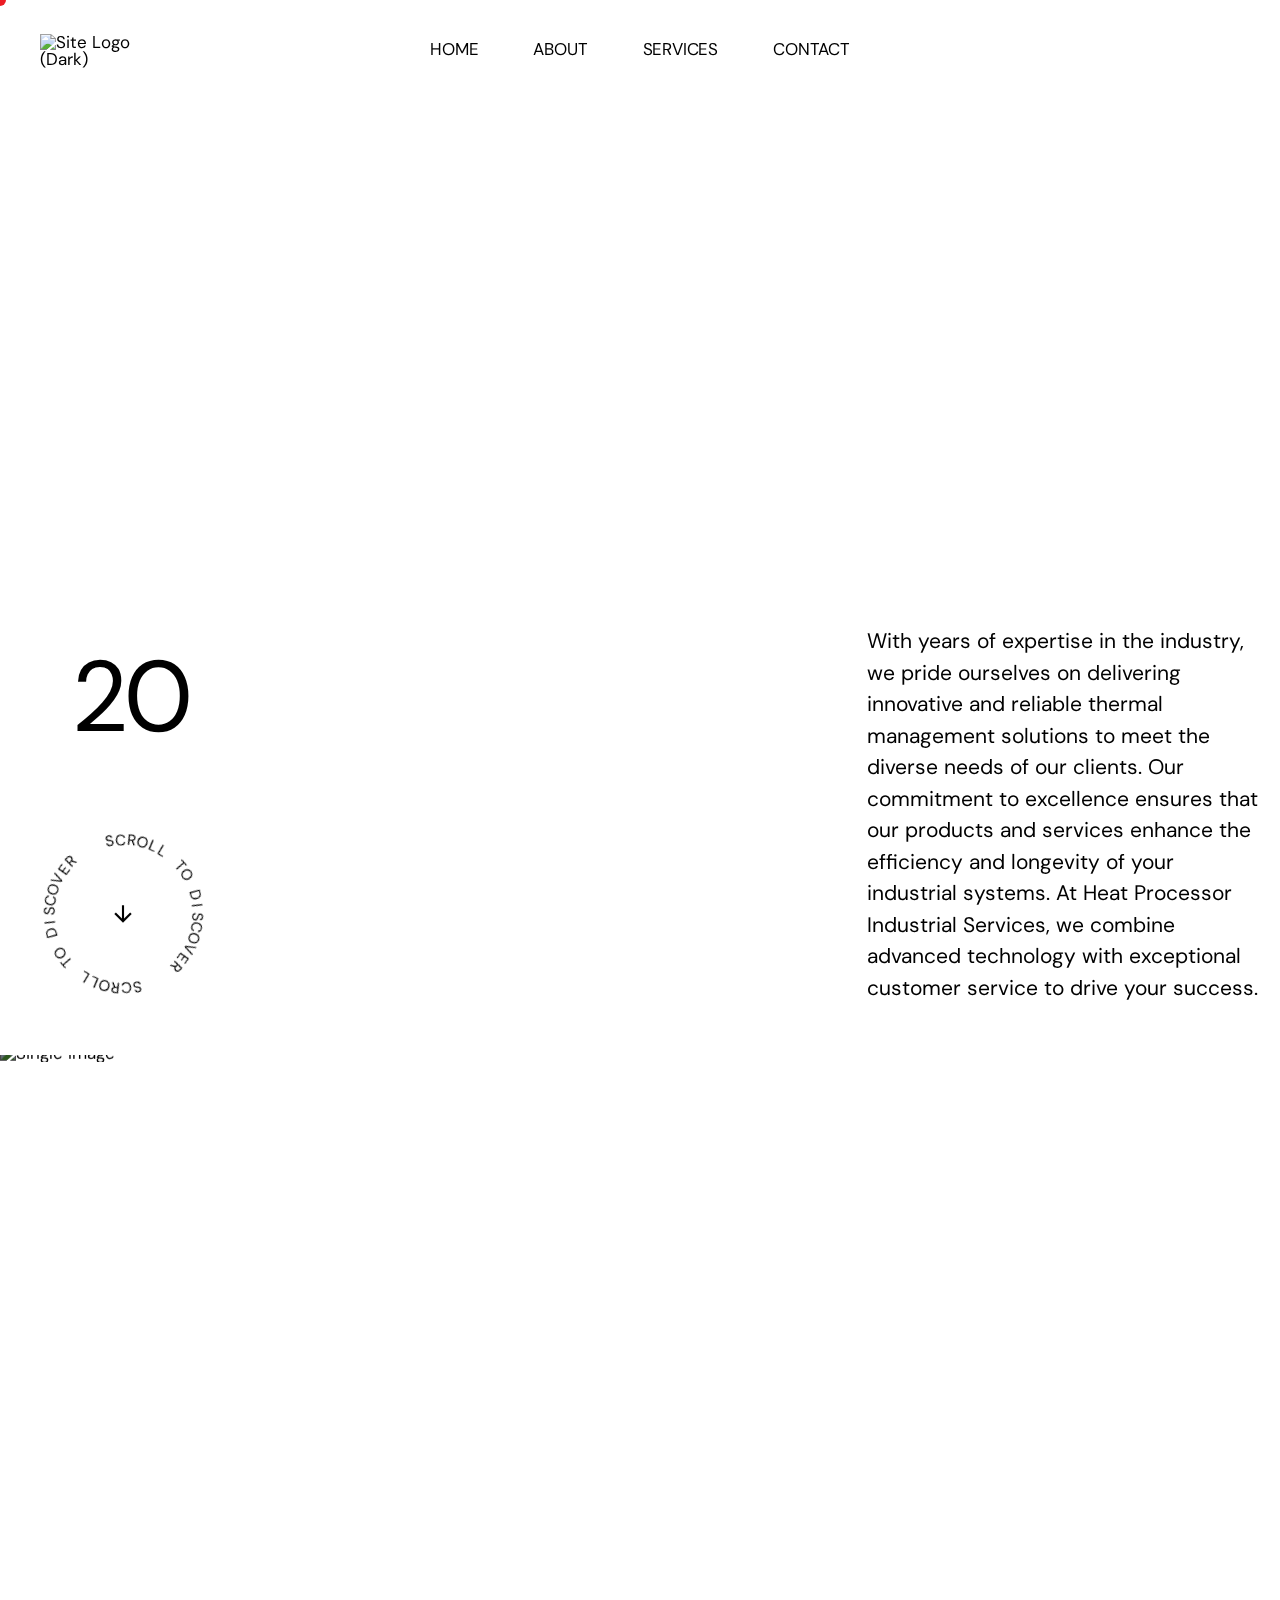
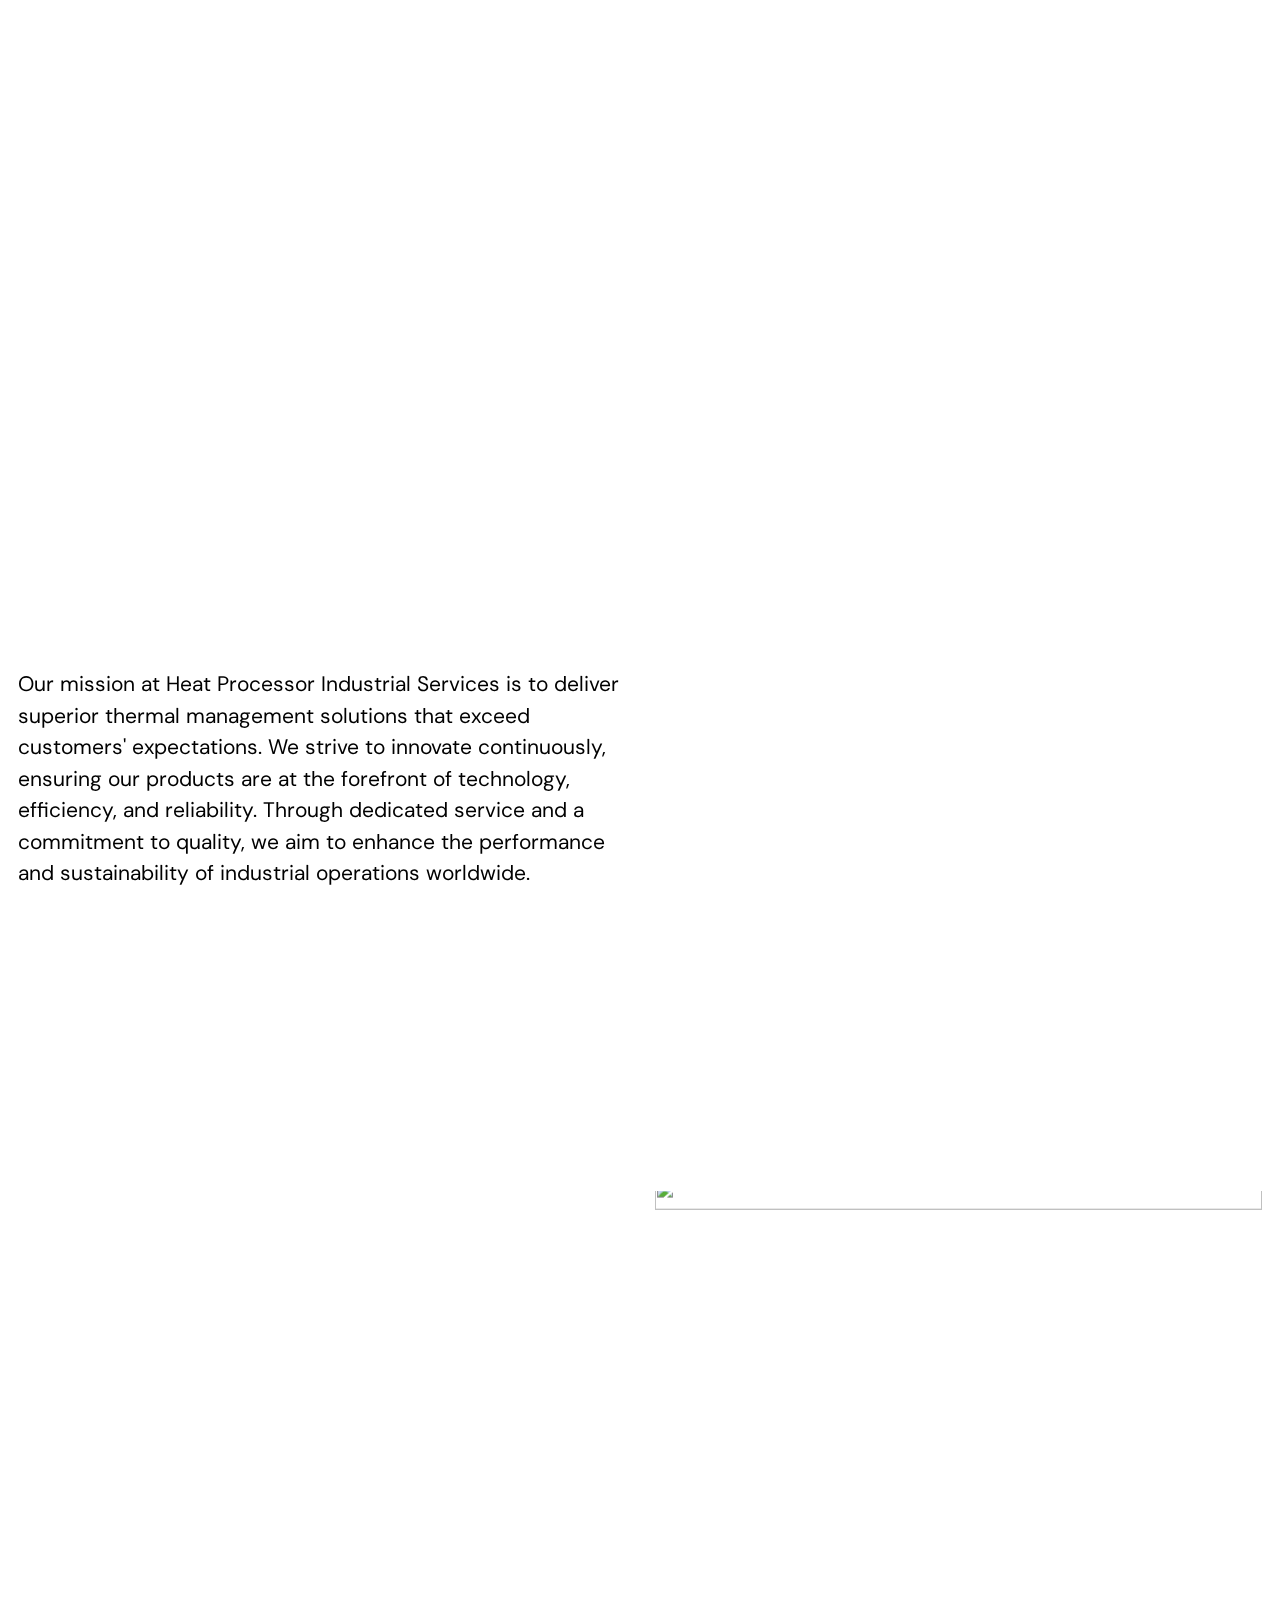
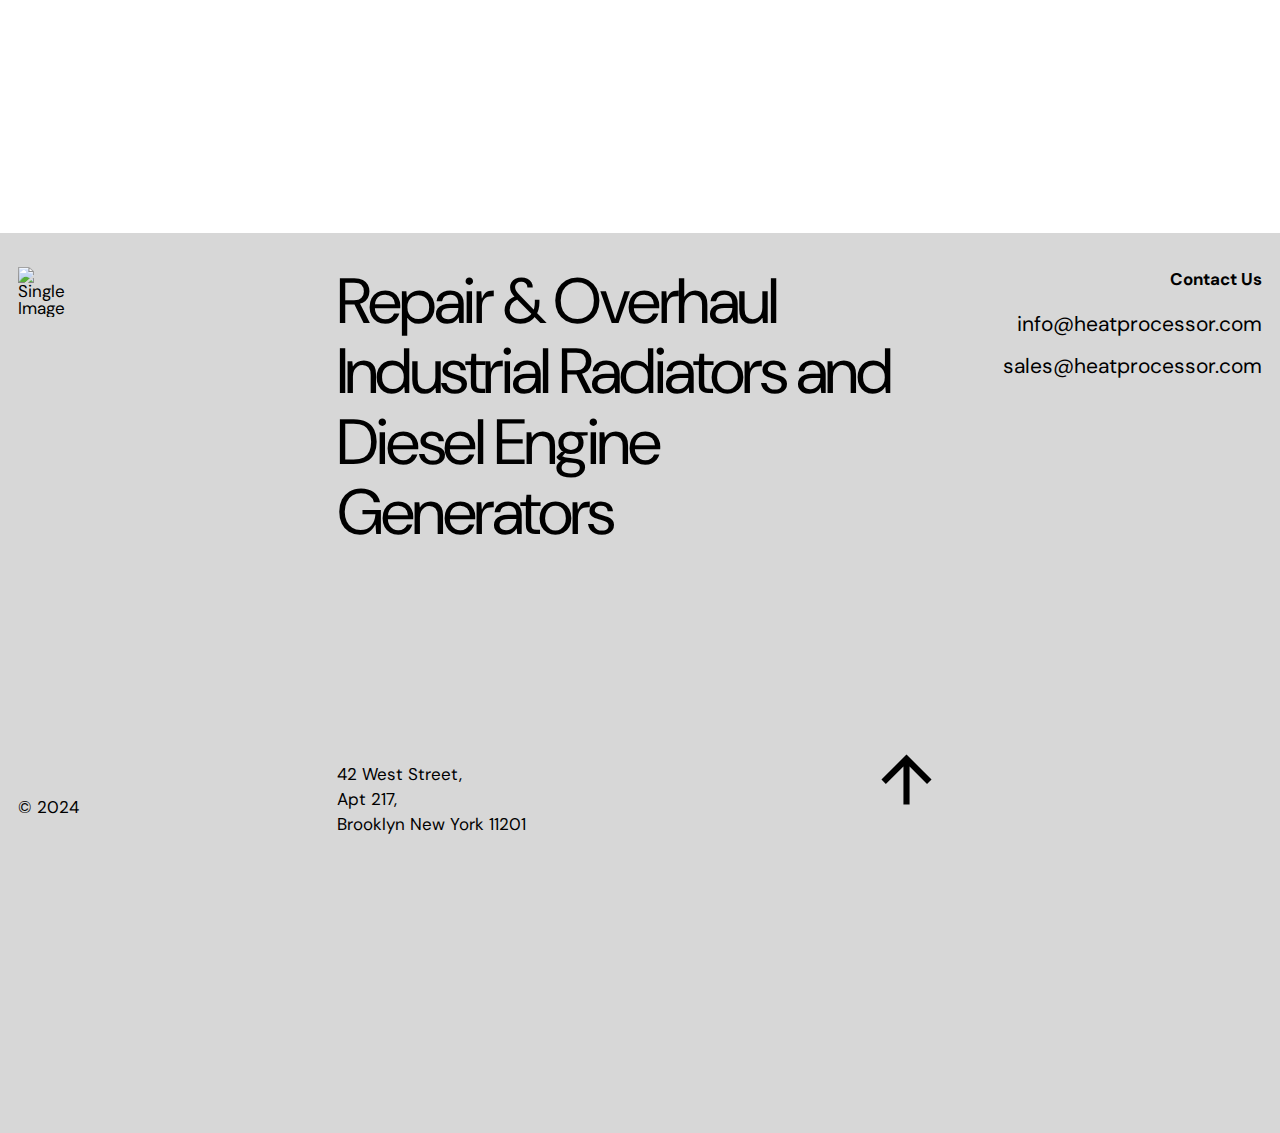
==== commit 2991cf9f: "minor changes" ====
--- a/about.html
+++ b/about.html
@@ -23,7 +23,7 @@
     <link href="style.css" rel="stylesheet">
 
     <!-- Favicons -->
-    <link rel="icon" type="image/x-icon" href="img/slice 2-03.png">
+    <link rel="icon" type="image/x-icon" href="img/Final logo slice-01.png">
     <!--/ Favicons -->
 
     <style>
@@ -32,7 +32,7 @@
         }
 
         #mouseCursor .main-circle {
-            fill: #d77c2e!important;
+            fill: #ec1c24!important;
         }
     
         #specific-button {
@@ -54,6 +54,29 @@
 </head>
 
 <body data-barba="wrapper">
+
+    <!-- Page Loader -->
+    <div class="page-loader columns">
+
+        <!-- Percentage (Don't Touch) -->
+        <div class="page-loader-percentage"></div>
+        <!-- Percentage (Don't Touch) -->
+
+    </div>
+    <!--/ Page Loader -->
+
+    <!-- Page Transitions -->
+    <div class="nayla-page-transition columns up capt-bottom-left default">
+
+        <!-- Caption -->
+        <div class="page-transition-caption">
+            LOADING PLEASE WAIT..
+        </div>
+        <!--/ Caption -->
+
+    </div>
+    <!--/ Page Transitions -->
+
     <!-- Mouse Cursor -->
     <div id="mouseCursor" class="dot"></div>
     <!--/ Mouse Cursor -->
@@ -77,8 +100,8 @@
                         <!--  Site Logo -->
                         <div class="site-logo">
 
-                            <img alt="Site Logo (Dark)" class="dark-logo" src="img/slice 2-03.png">
-                            <img alt="Site Logo (Light)" class="light-logo" src="img/slice 2-03.png">
+                            <img alt="Site Logo (Dark)" class="dark-logo" src="img/Final logo slice-01.png">
+                            <img alt="Site Logo (Light)" class="light-logo" src="img/Final logo slice-01.png">
 
                         </div>
                         <!--/  Site Logo -->
@@ -86,8 +109,8 @@
                         <!--  Sticky Logo -->
                         <div class="sticky-logo">
 
-                            <img alt="Sticky Logo (Dark)" class="sticky-dark-logo" src="img/slice 2-03.png">
-                            <img alt="Sticky Logo (Light)" class="sticky-light-logo" src="img/slice 2-03.png">
+                            <img alt="Sticky Logo (Dark)" class="sticky-dark-logo" src="img/Final logo slice-01.png">
+                            <img alt="Sticky Logo (Light)" class="sticky-light-logo" src="img/Final logo slice-01.png">
 
                         </div>
                         <!--/  Sticky Logo -->
@@ -332,7 +355,7 @@
 
                         <div class="single-image" style="width: 50px">
 
-                            <img alt="Single Image" src="img/slice 2-03.png">
+                            <img alt="Single Image" src="img/Final logo slice-01.png">
 
                         </div>
 
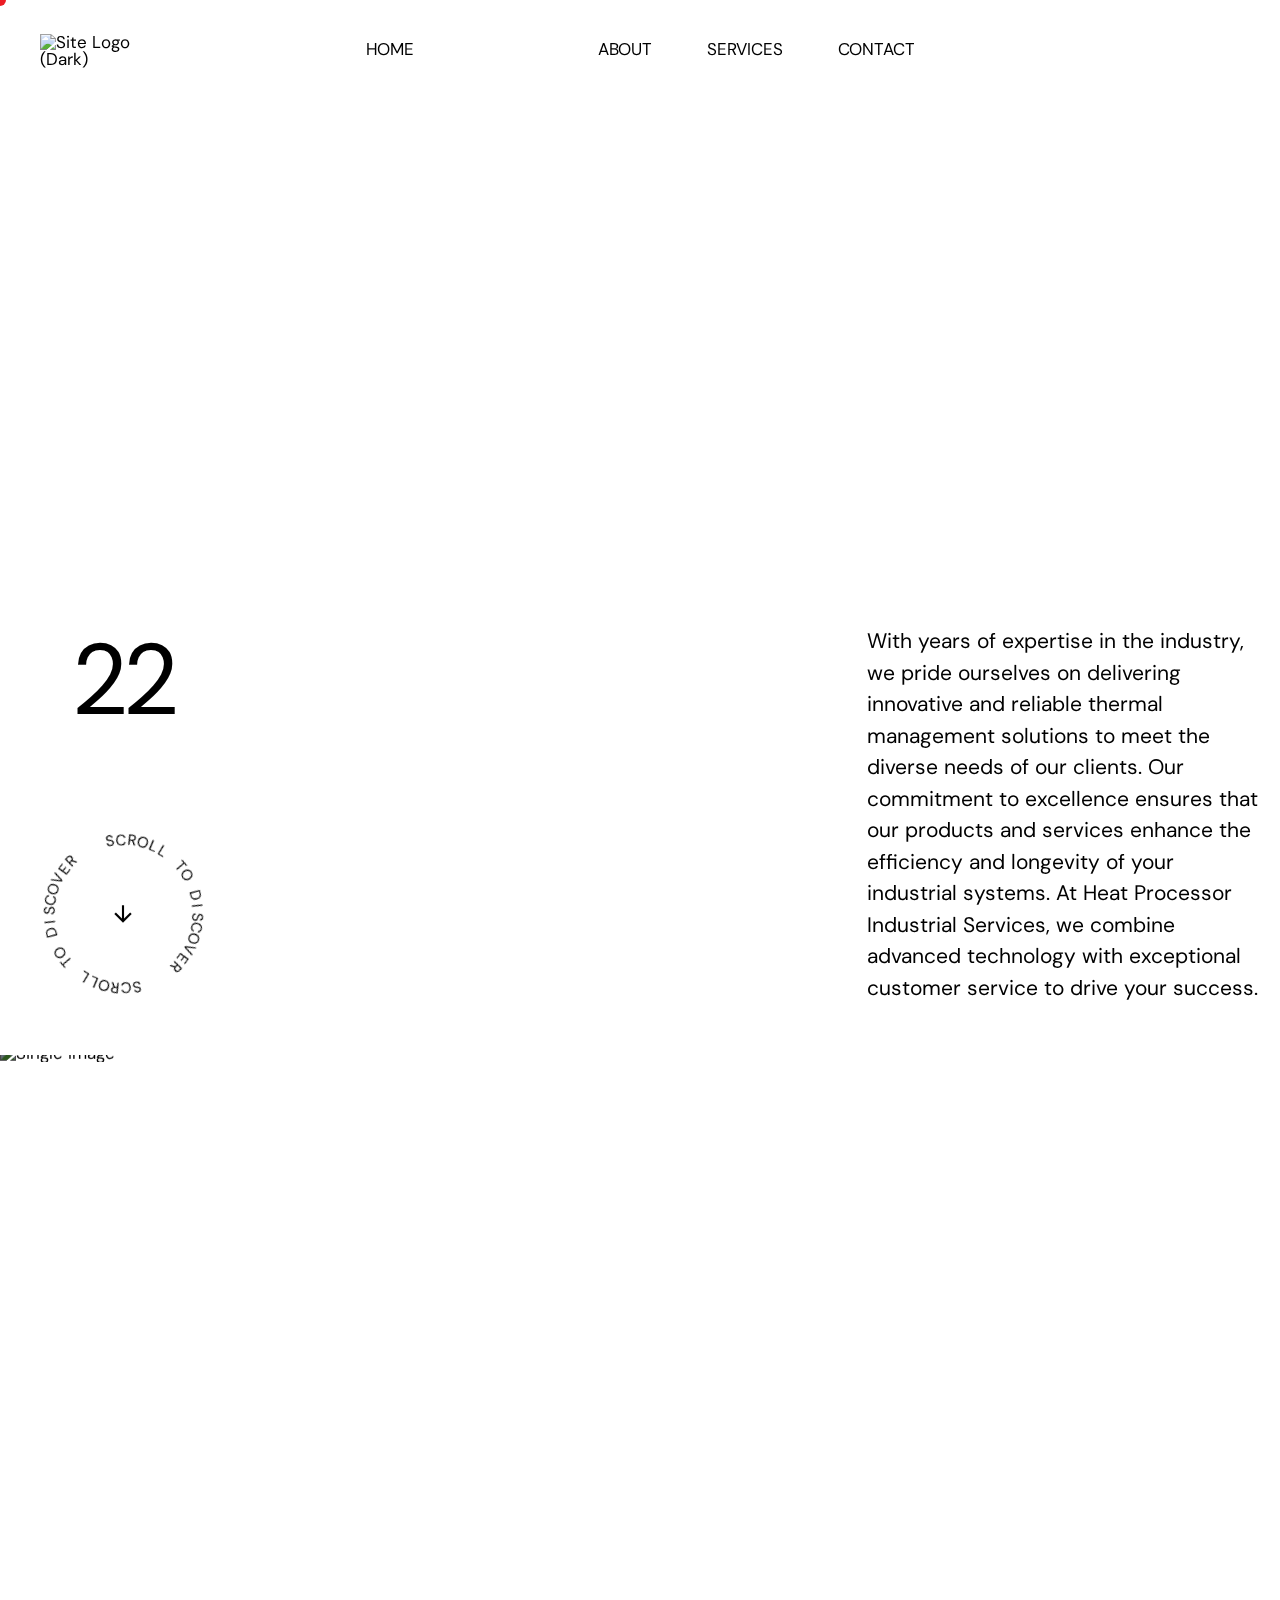
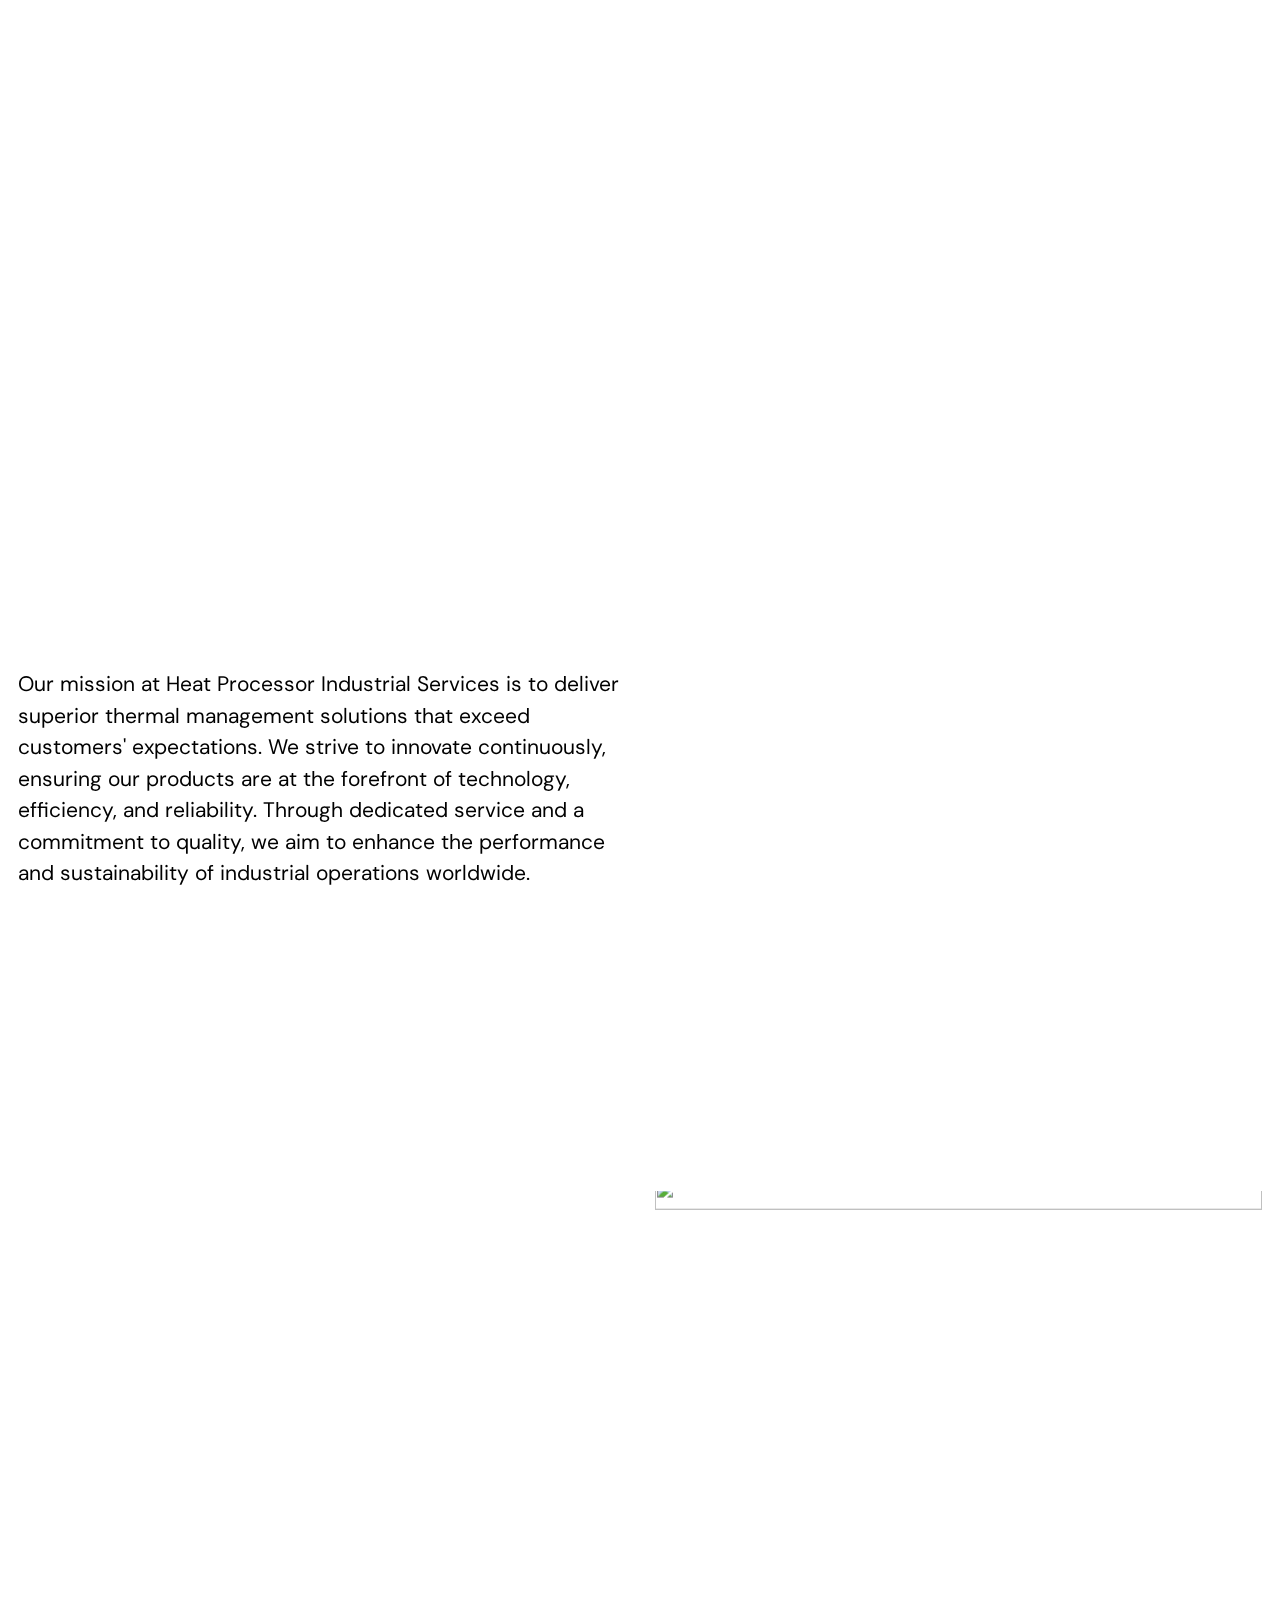
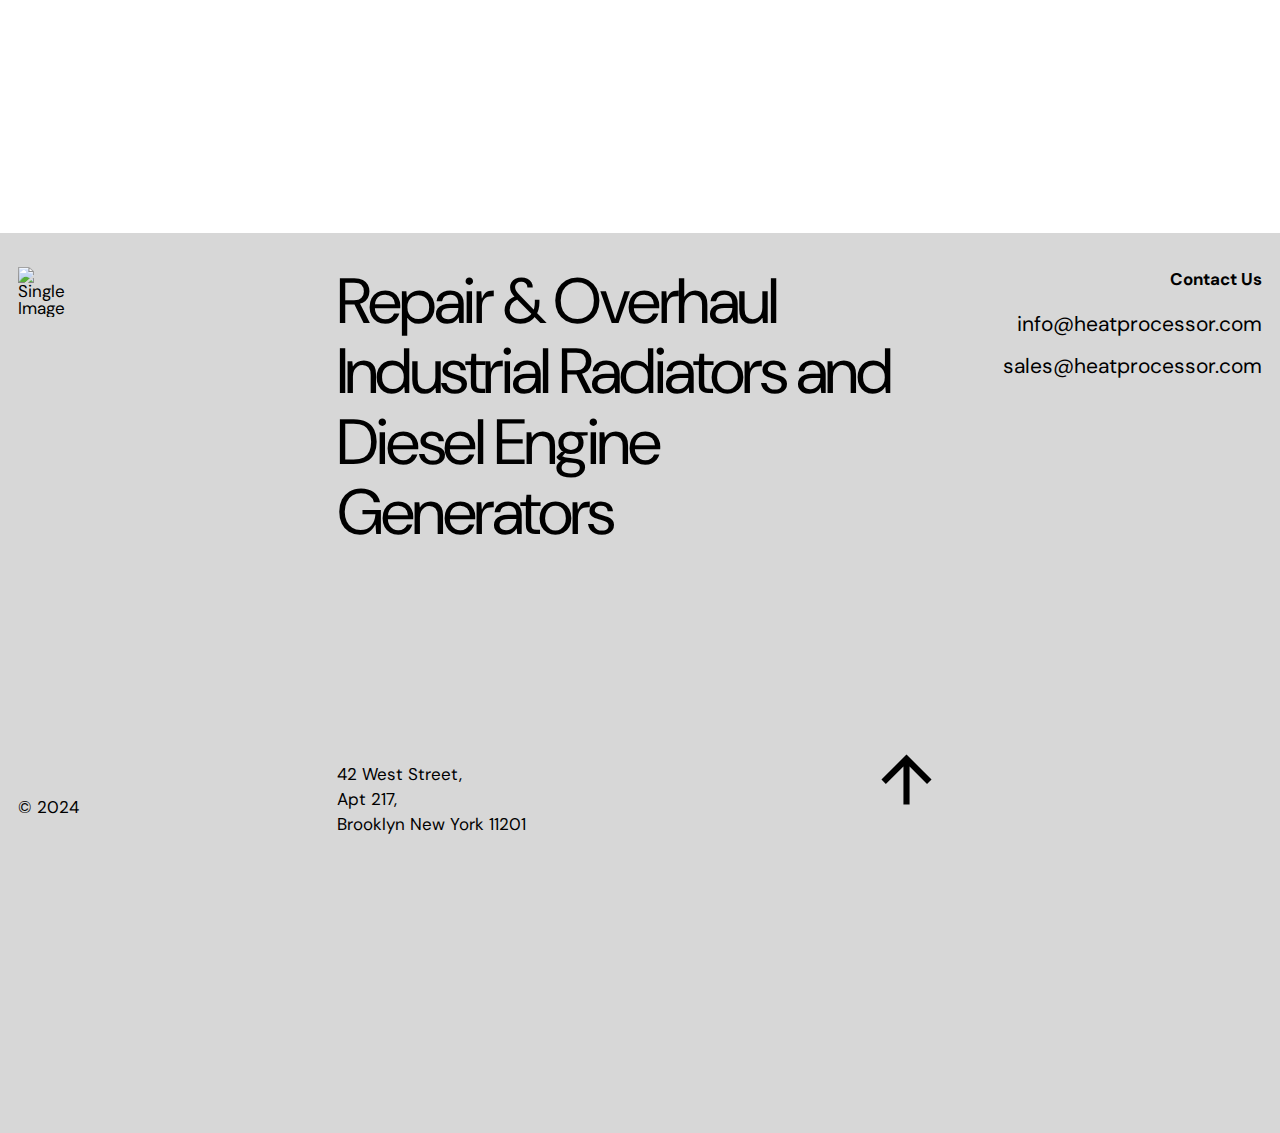
==== commit ddecbedd: "dummy page added with blue bg" ====
--- a/about.html
+++ b/about.html
@@ -130,6 +130,9 @@
                             <li class="menu-item" style="color:black!important">
                                 <a href="index.html" style="color:black!important">HOME</a>
                             </li>
+                            <li class="menu-item" style="color:white!important">
+                                <a style="color:white!important" href="index2.html">HOME V2</a>
+                            </li>
                             <li class="menu-item" style="color:black!important">
                                 <a href="about.html" style="color:black!important">ABOUT</a>
                             </li>
--- a/style.css
+++ b/style.css
@@ -1643,11 +1643,11 @@
     background: transparent !important
 }
 
-/*
+
 .site-header.sticked .hide-sticky {
     display: none
 }
-*/
+
 
 
 .site-header .nayla-button {
@@ -7222,7 +7222,6 @@
 .showcase-interactive-grid .project-details .nayla-button {
     margin-bottom: 0;
     pointer-events: all;
-    --mainColor: $fff;
 }
 
 .showcase-interactive-grid .showcase-project.project-right .project-details {
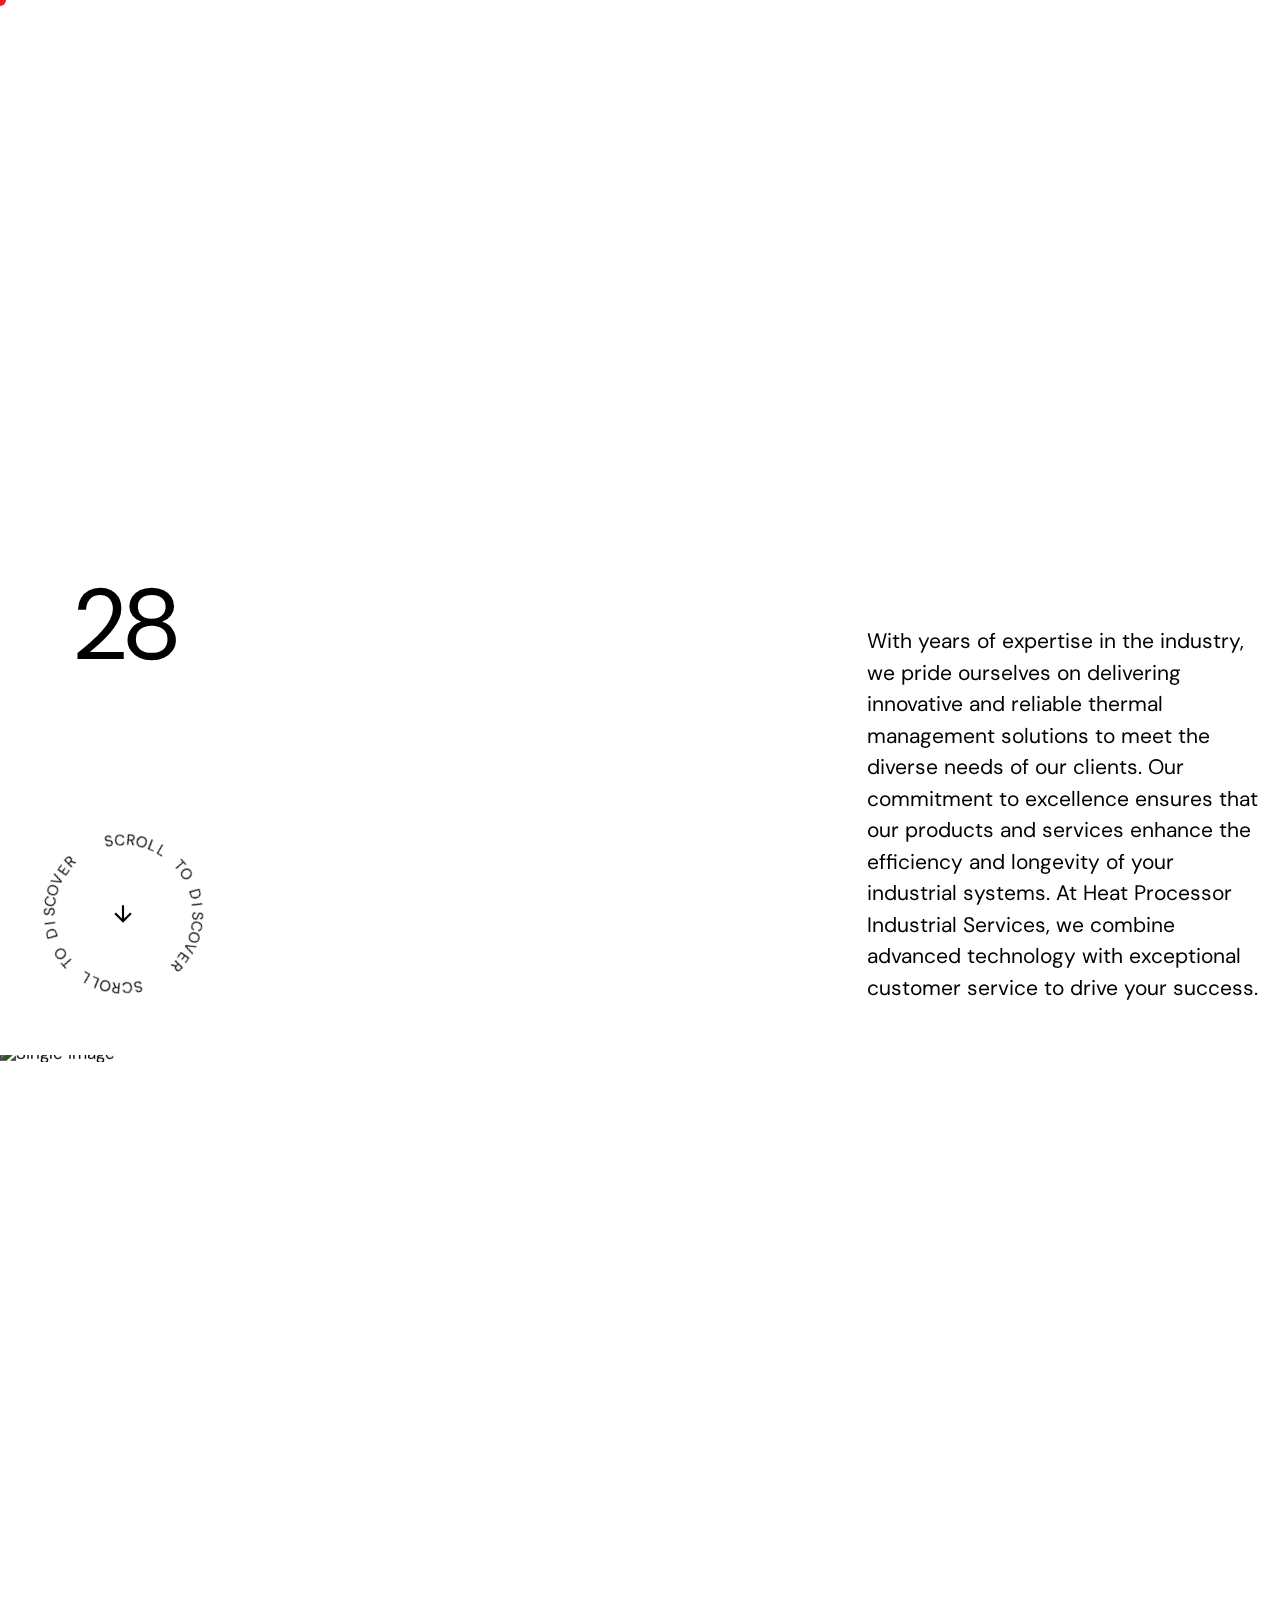
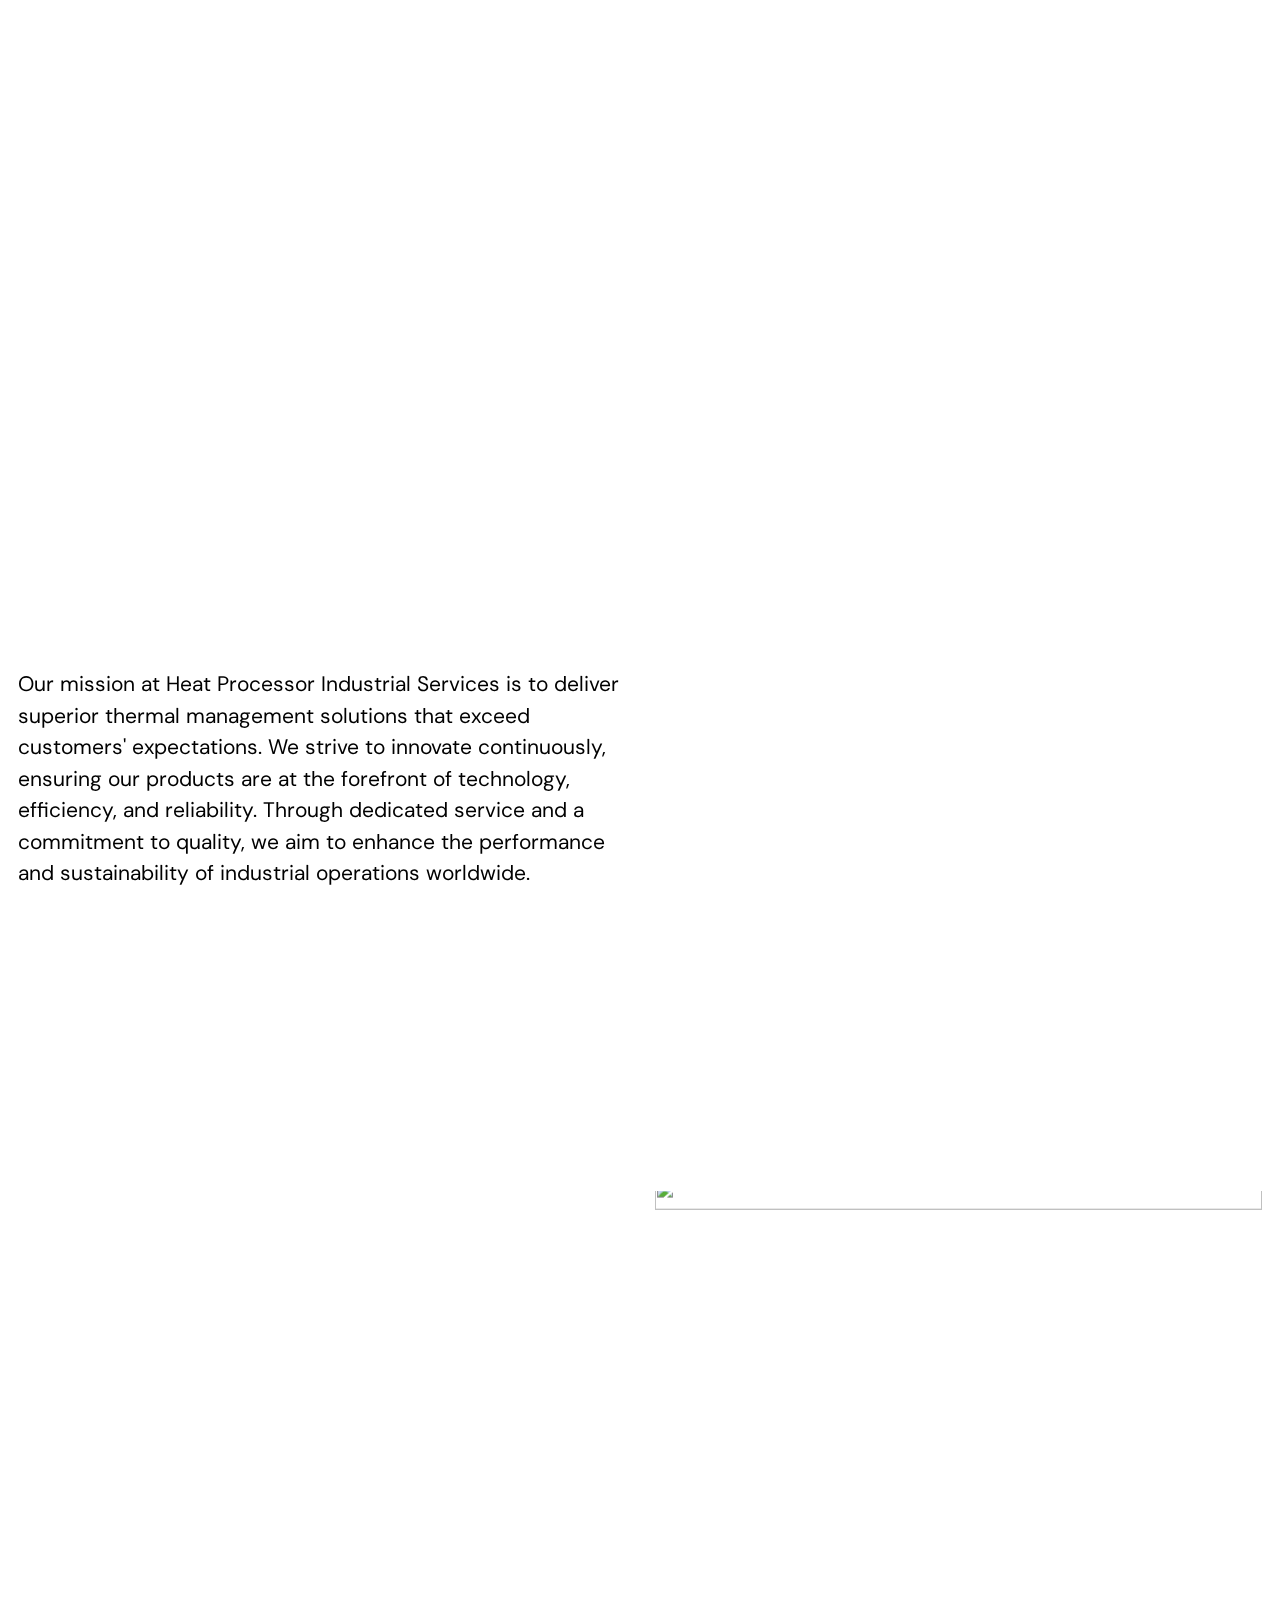
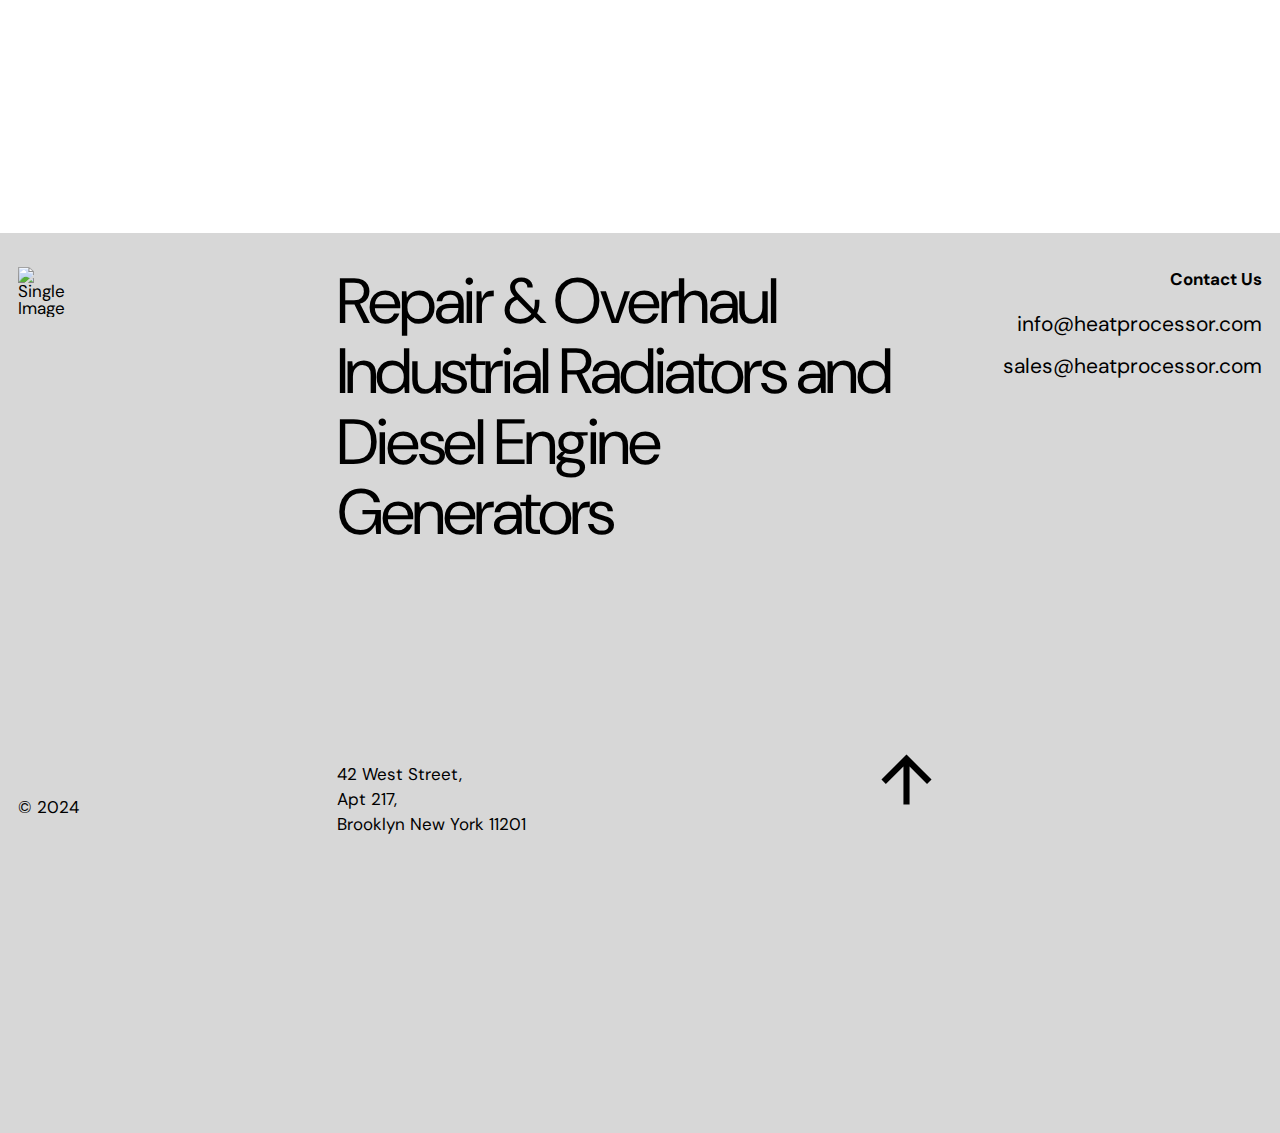
==== commit 717d6670: "edited navbar" ====
--- a/about.html
+++ b/about.html
@@ -84,76 +84,6 @@
     <!-- Page -->
     <div id="page">
 
-        <div class="menu-overlay"></div>
-
-        <!-- Site Header -->
-        <div id="header" class="site-header fixed">
-
-            <!-- Header Wrapper -->
-            <div class="header-wrapper wrapper-full">
-
-                <div class="c-col-3 sm-6">
-
-                    <!--  Site Branding -->
-                    <div class="site-branding">
-
-                        <!--  Site Logo -->
-                        <div class="site-logo">
-
-                            <img alt="Site Logo (Dark)" class="dark-logo" src="img/Final logo slice-01.png">
-                            <img alt="Site Logo (Light)" class="light-logo" src="img/Final logo slice-01.png">
-
-                        </div>
-                        <!--/  Site Logo -->
-
-                        <!--  Sticky Logo -->
-                        <div class="sticky-logo">
-
-                            <img alt="Sticky Logo (Dark)" class="sticky-dark-logo" src="img/Final logo slice-01.png">
-                            <img alt="Sticky Logo (Light)" class="sticky-light-logo" src="img/Final logo slice-01.png">
-
-                        </div>
-                        <!--/  Sticky Logo -->
-
-                    </div>
-                    <!--  Site Branding -->
-
-                </div>
-
-                <!-- Nav Bar -->
-                <div class="c-col-6 hide-sticky hide-mobile hide-tablet align-center" style="color:black!important">
-
-                    <nav id="site-navigation" class="main-navigation classic" style="color:black!important">
-
-                        <ul class="menu main-menu" style="color:black!important">
-
-                            <li class="menu-item" style="color:black!important">
-                                <a href="index.html" style="color:black!important">HOME</a>
-                            </li>
-                            <li class="menu-item" style="color:white!important">
-                                <a style="color:white!important" href="index2.html">HOME V2</a>
-                            </li>
-                            <li class="menu-item" style="color:black!important">
-                                <a href="about.html" style="color:black!important">ABOUT</a>
-                            </li>
-                            <li class="menu-item" style="color:black!important">
-                                <a href="services.html" style="color:black!important">SERVICES</a>
-                            </li>
-                            <li class="menu-item" style="color:black!important">
-                                <a href="contact.html" style="color:black!important">CONTACT</a>
-                            </li>
-                        </ul>
-                    </nav>
-
-                </div>
-                <!--/ Nav Bar -->
-
-            </div>
-            <!--/ Header Wrapper -->
-
-        </div>
-        <!--/ Site Header -->
-
         <main id="primary" class="site-main" data-barba="container">
 
             <!-- Page Content -->
@@ -344,7 +274,6 @@
 
         </main>
 
-
         <!-- Footer -->
         <div id="footer" class="site-footer" style="height: 100vh!important; box-sizing: border-box; padding-top: 2rem!important; background: #d7d7d7;">
 
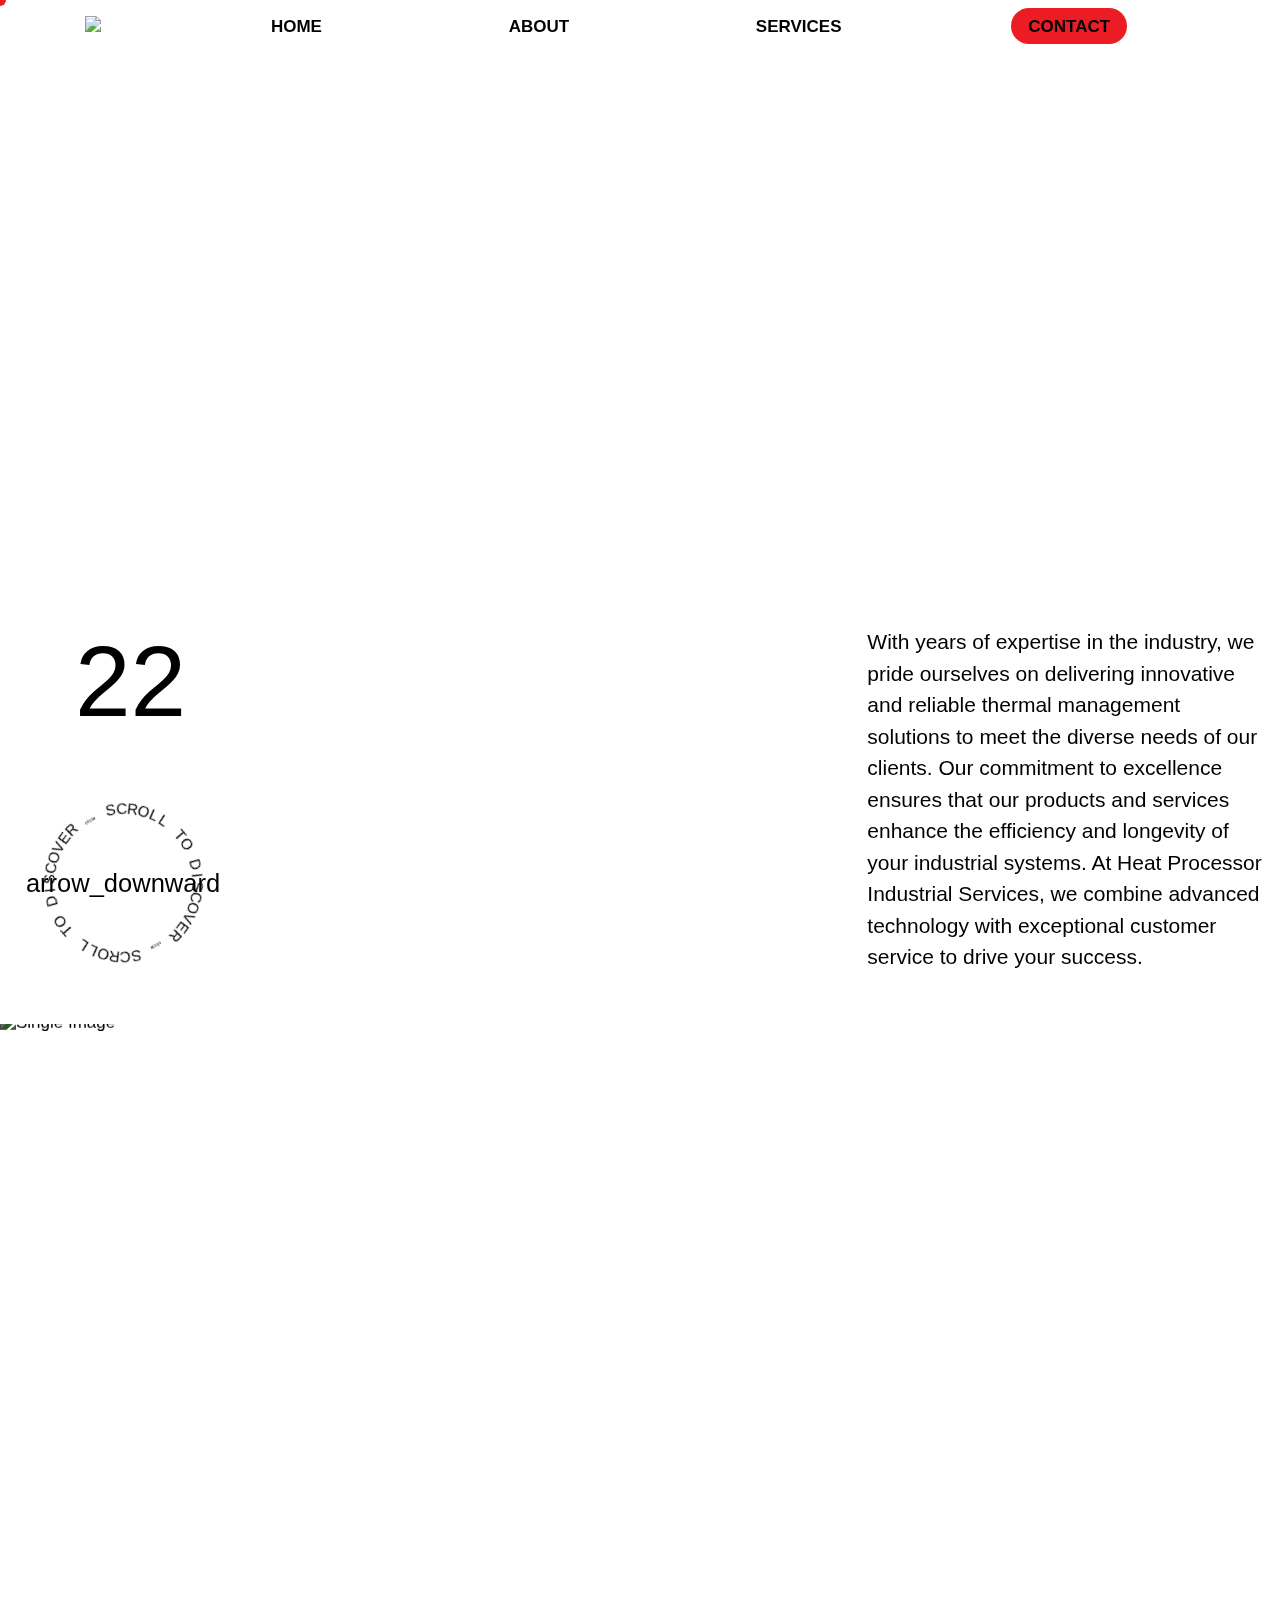
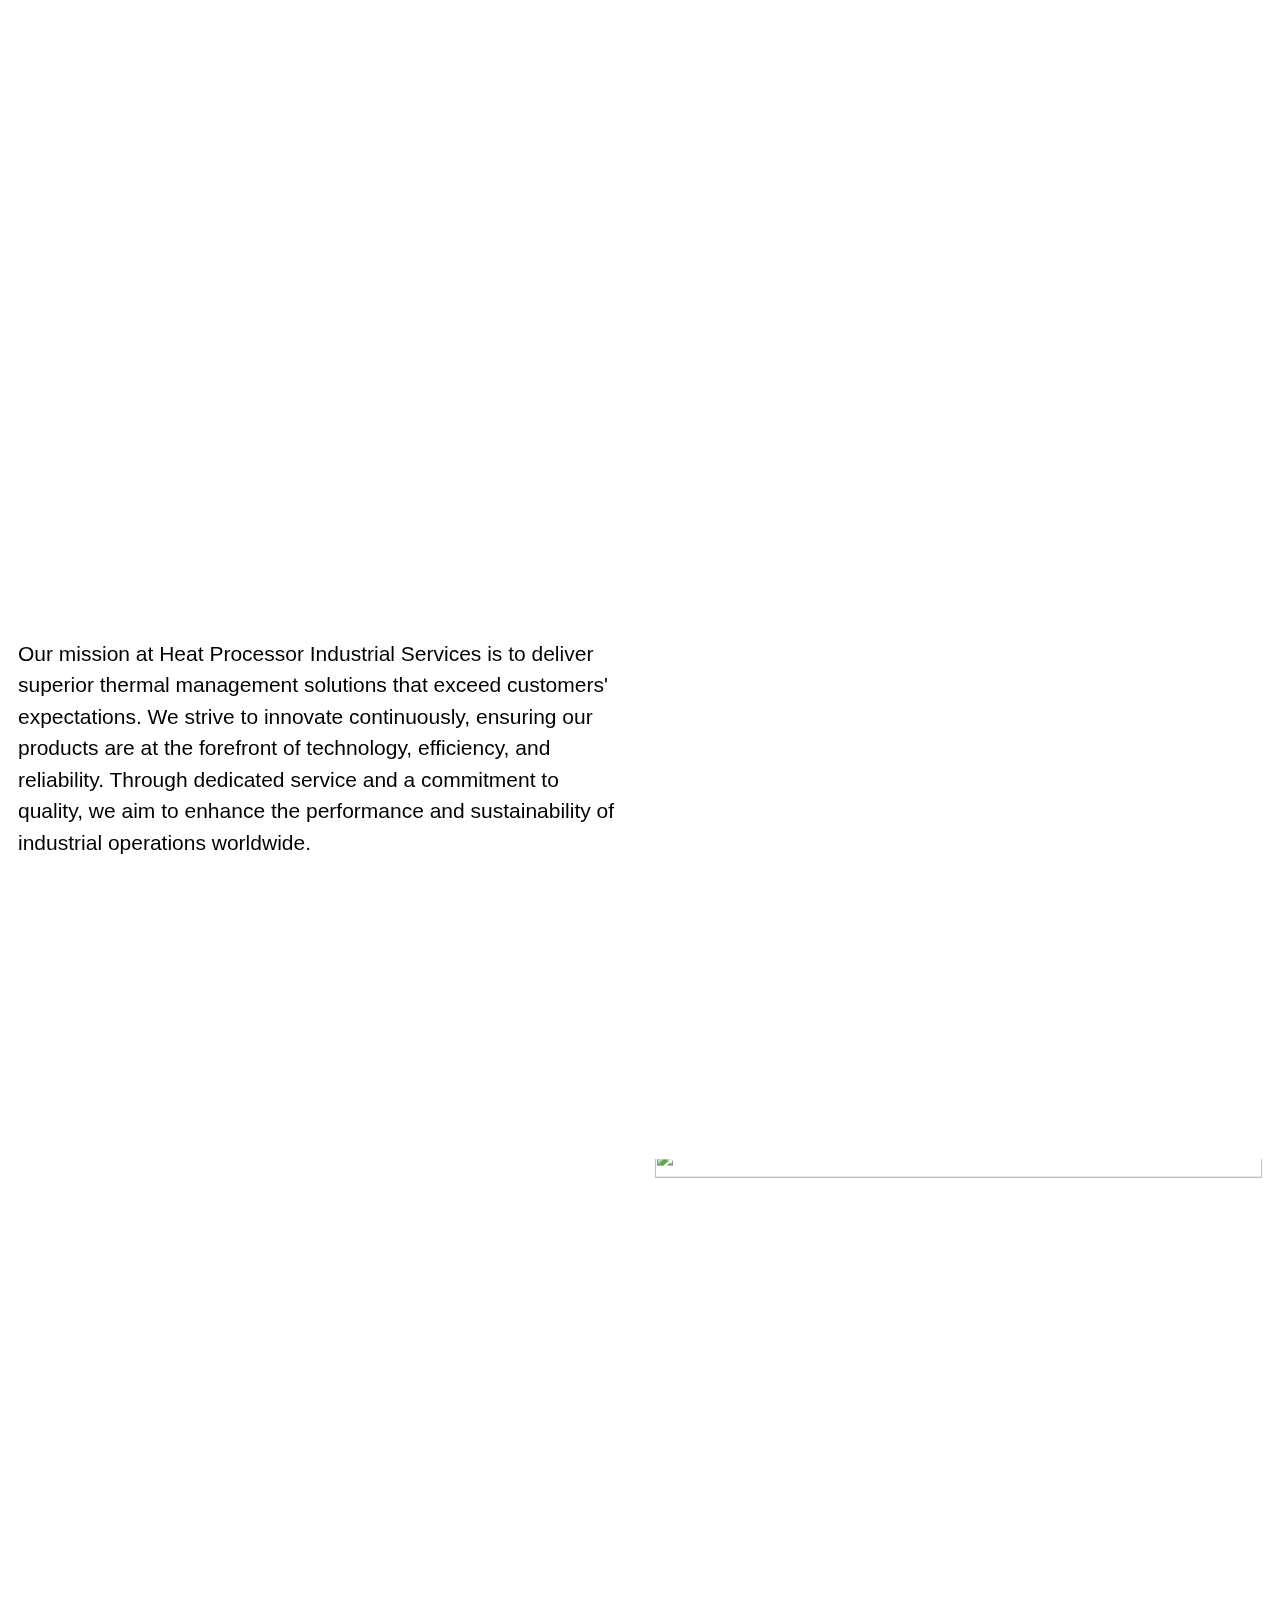
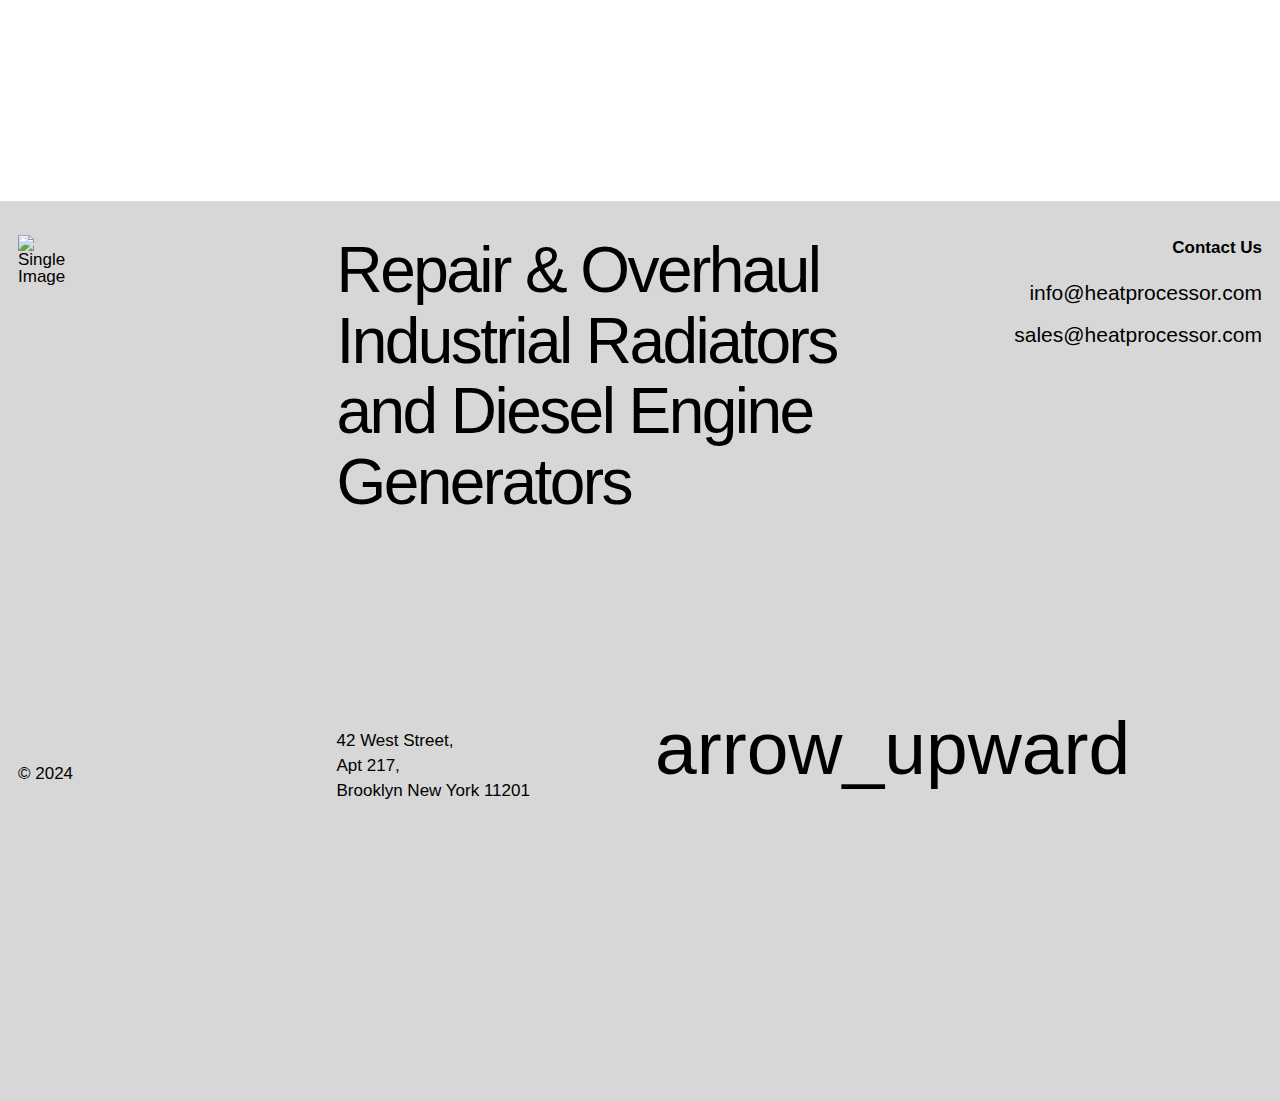
==== commit d7431c4e: "minor changes to images" ====
--- a/about.html
+++ b/about.html
@@ -84,6 +84,26 @@
     <!-- Page -->
     <div id="page">
 
+                <div class="menu-overlay"></div>
+
+        <nav style="background: hwb(0 100% 0% / 0.717); display:flex; flex-direction: row; justify-content: space-around; position: fixed; top: 0; left: 0; width: 100%; height: auto; align-items: center; z-index: 999; gap: 0 5rem; padding: 0 5rem; box-sizing: border-box;">
+            <a href="index.html"><img src="img/Final logo slice-01.png" style="width: 8rem; height: auto; object-fit: contain;"></a>
+            <ul style="list-style: none; display: flex; flex-direction: row; gap: 0 1rem; padding: 0; margin: 1rem 0 0 0; height: fit-content; justify-content: space-around; flex: 1; font-weight: bold;">
+                <li>
+                    <a class="nav-specific" href="index.html">HOME</a>
+                </li>
+                <li>
+                    <a class="nav-specific" href="about.html">ABOUT</a>
+                </li>
+                <li>
+                    <a class="nav-specific" href="services.html">SERVICES</a>
+                </li>
+                <li>
+                    <a class="nav-specific nav-button" href="contact.html" style="background: #ec1c24;">CONTACT</a>
+                </li>
+            </ul>
+        </nav>
+
         <main id="primary" class="site-main" data-barba="container">
 
             <!-- Page Content -->
--- a/style.css
+++ b/style.css
@@ -193,6 +193,44 @@
     /* 2 */
 }
 
+
+/* PERSONAL CLASSES */
+@import url('https://fonts.googleapis.com/css2?family=Roboto:ital,wght@0,100;0,300;0,400;0,500;0,700;0,900;1,100;1,300;1,400;1,500;1,700;1,900&display=swap');
+
+* {
+    font-family: 'Roboto', sans-serif !important;
+}
+
+.nav-specific {
+    border-radius: 50px; 
+    padding: 0.5rem 1rem; 
+    position: relative; 
+    box-sizing: border-box;
+    color: black;
+}
+
+.nav-specific:hover {
+    color: #ec1c24!important;
+    font-weight: bold;
+}
+
+.nav-button:hover {
+    color: white!important;
+}
+
+#mouseCursor .main-circle {
+    fill: #ec1c24!important;
+}
+
+#specific-button {
+    background:#145696; 
+    border-radius: 50px; 
+    padding: 1rem 2rem; 
+    position: relative; 
+    margin-bottom: 5rem;
+    
+}
+
 /* Sections
    ========================================================================== */
 
